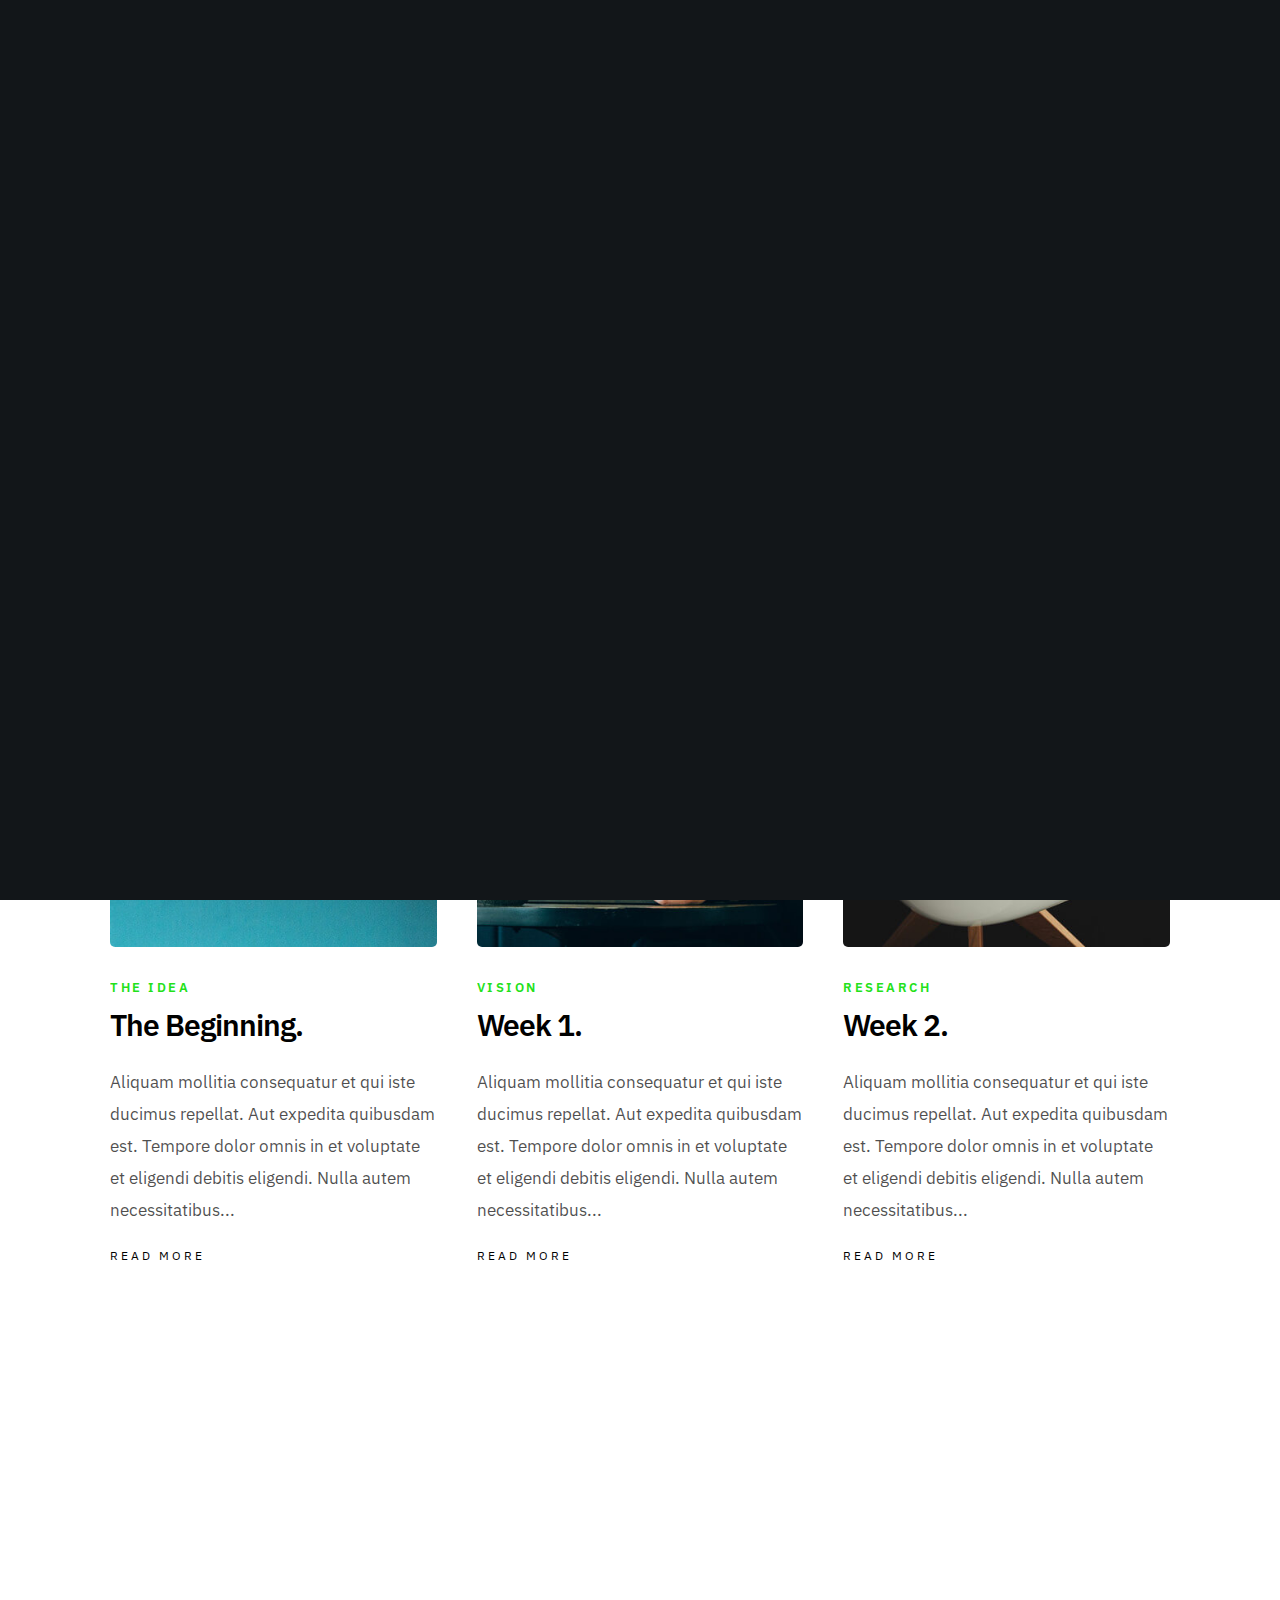
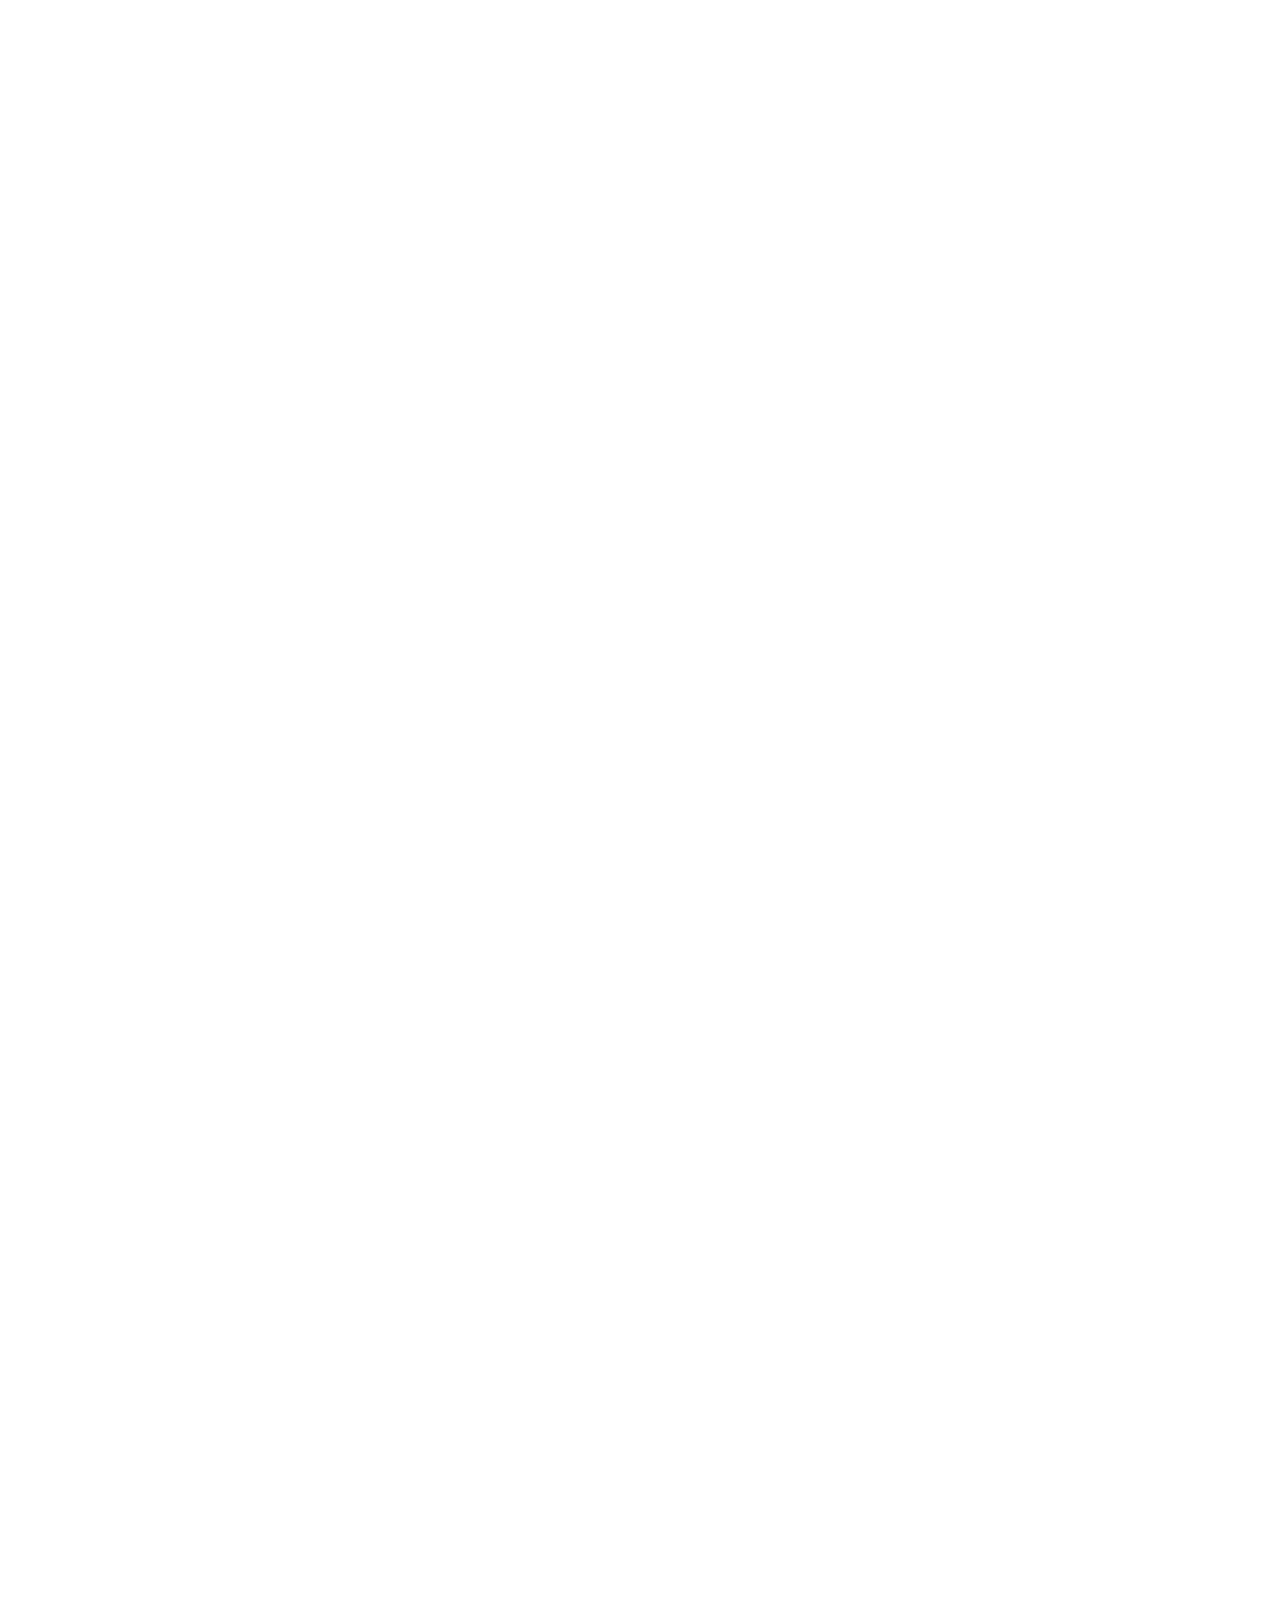
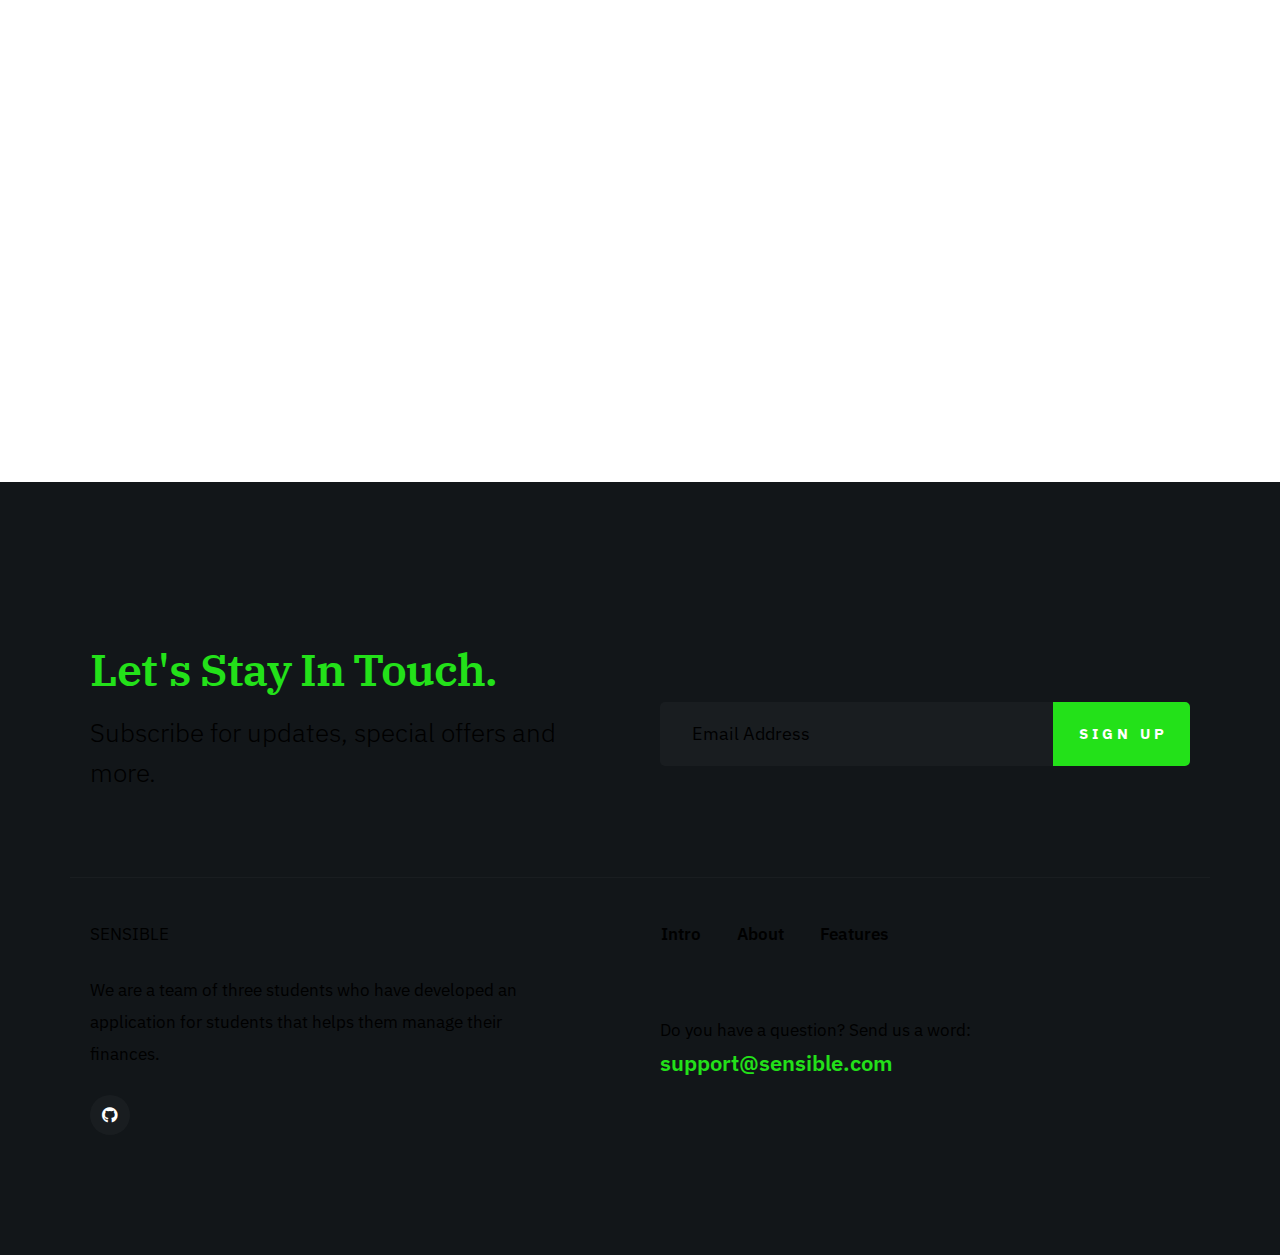
==== public/blog.html @ 11330992 "Added BLOG - Single Page Blog" ====
<!DOCTYPE html>
<html class="no-js" lang="en">
<head>

    <!--- basic page needs
    ================================================== -->
    <meta charset="utf-8">
    <title>Blog - Sensible</title>
    <meta name="description" content="">
    <meta name="author" content="">

    <!-- mobile specific metas
    ================================================== -->
    <meta name="viewport" content="width=device-width, initial-scale=1">

    <!-- CSS
    ================================================== -->
    <link rel="stylesheet" href="css/base.css">
    <link rel="stylesheet" href="css/vendor.css">
    <link rel="stylesheet" href="css/main.css">

    <!-- script
    ================================================== -->
    <script src="js/modernizr.js"></script>
    <script src="js/pace.min.js"></script>

    <!-- favicons
    ================================================== -->
    <link rel="shortcut icon" href="favicon.ico" type="image/x-icon">
    <link rel="icon" href="favicon.ico" type="image/x-icon">

</head>

<body id="top">

    <div id="preloader">
        <div id="loader"></div>
    </div>


    <!-- header 
    ================================================== -->
    <header class="s-header s-header--blog">

        <div class="header-logo">
            <a class="site-logo" href="index.html">
               SENSIBLE
            </a>
        </div>

        <nav class="row header-nav-wrap wide">
            <ul class="header-main-nav">
                <li><a href="index.html" title="intro">Home</a></li>
                <li class="current"><a href="blog.html" title="blog">Blog</a></li>	
            </ul>

            <ul class="header-social">
                <li><a href="https://github.com/s00179711/Sensible-2/tree/master"><i class="fab fa-github"
                            aria-hidden="true"></i></a></li>
                <!-- <li><a href="#0"><i class="fab fa-twitter" aria-hidden="true"></i></a></li>
                <li><a href="#0"><i class="fab fa-instagram" aria-hidden="true"></i></a></li> -->
            </ul>
        </nav>

        <a class="header-menu-toggle" href="#"><span>Menu</span></a>
    
    </header> <!-- end header -->


    <!-- page header
    ================================================== -->
    <section class="page-header">

        <div class="row page-header__content narrower text-center">
            <div class="col-full">

                <h3 class="subhead">Our Blog.</h3>
                <h1 class="display-1">
                    Thoughts, Ideas, Insights and Other Stuff.
                </h1>
            </div>
        </div>

    </section> <!-- end page-header -->


    <!-- blog content wrap
    ================================================== -->
    <section class="blog-content-wrap">

        <div class="row entries-wrap add-top-padding">
            <div class="entries">

                <article class="col-block">
                    
                    <div class="item-entry" data-aos="fade-up">
                        <div class="item-entry__thumb">
                            <a href="single.html" class="item-entry__thumb-link">
                                <img src="images/thumbs/post/lamp-400.jpg" 
                                     srcset="images/thumbs/post/lamp-400.jpg 1x, images/thumbs/post/lamp-800.jpg 2x" alt="">
                            </a>
                        </div>        
                        <div class="item-entry__text">
                            <div class="item-entry__cat">
                                <a href="#0">The idea</a> 
                            </div>
    
                            <h1 class="item-entry__title"><a href="single.html">The Beginning.</a></h1>
                                
                            <div class="item-entry__content">
                                <p>
                                Aliquam mollitia consequatur et qui iste ducimus repellat. Aut expedita quibusdam est. Tempore dolor omnis in et 
                                voluptate et eligendi debitis eligendi. Nulla autem necessitatibus...
                                </p>
                                <a class="more-link" href="single.html">Read More</a>
                            </div>
                        </div>
                    </div> <!-- item-entry -->

                </article> <!-- end article -->

                <article class="col-block">
                    
                    <div class="item-entry" data-aos="fade-up">
                        <div class="item-entry__thumb">
                            <a href="single.html" class="item-entry__thumb-link">
                                <img src="images/thumbs/post/blue-400.jpg" 
                                     srcset="images/thumbs/post/blue-400.jpg 1x, images/thumbs/post/blue-800.jpg 2x" alt="">
                            </a>
                        </div>
        
                        <div class="item-entry__text">
                            <div class="item-entry__cat">
                                <a href="#0">Vision</a>
                            </div>
    
                            <h1 class="item-entry__title"><a href="single.html">Week 1.</a></h1>
                                
                            <div class="item-entry__content">
                                <p>
                                Aliquam mollitia consequatur et qui iste ducimus repellat. Aut expedita quibusdam est. Tempore dolor omnis in et 
                                voluptate et eligendi debitis eligendi. Nulla autem necessitatibus...
                                </p>
                                <a class="more-link" href="single.html">Read More</a>
                            </div>
                        </div>
                    </div> <!-- item-entry -->
    
                </article> <!-- end article -->

                <article class="col-block">
                    
                    <div class="item-entry" data-aos="fade-up">
                        <div class="item-entry__thumb">
                            <a href="single.html" class="item-entry__thumb-link">
                                <img src="images/thumbs/post/desk-400.jpg" 
                                     srcset="images/thumbs/post/desk-400.jpg 1x, images/thumbs/post/desk-800.jpg 2x" alt="">
                            </a>
                        </div>
        
                        <div class="item-entry__text">
                            <div class="item-entry__cat">
                                <a href="#0">Research</a>
                            </div>
    
                            <h1 class="item-entry__title"><a href="single.html">Week 2.</a></h1>
                                
                            <div class="item-entry__content">
                                <p>
                                Aliquam mollitia consequatur et qui iste ducimus repellat. Aut expedita quibusdam est. Tempore dolor omnis in et 
                                voluptate et eligendi debitis eligendi. Nulla autem necessitatibus...
                                </p>
                                <a class="more-link" href="single.html">Read More</a>
                            </div>
                        </div>
                    </div> <!-- item-entry -->
    
                </article> <!-- end article -->

                <article class="col-block">
                
                    <div class="item-entry" data-aos="fade-up">
                        <div class="item-entry__thumb">
                            <a href="single.html" class="item-entry__thumb-link">
                                <img src="images/thumbs/post/watch-400.jpg" 
                                     srcset="images/thumbs/post/watch-400.jpg 1x, images/thumbs/post/watch-800.jpg 2x" alt="">
                            </a>
                        </div>
        
                        <div class="item-entry__text">
                            <div class="item-entry__cat">
                                <a href="#0">Management</a>
                            </div>
    
                            <h1 class="item-entry__title"><a href="single.html">Week 3.</a></h1>
                                
                            <div class="item-entry__content">
                                <p>
                                Aliquam mollitia consequatur et qui iste ducimus repellat. Aut expedita quibusdam est. Tempore dolor omnis in et 
                                voluptate et eligendi debitis eligendi. Nulla autem necessitatibus...
                                </p>
                                <a class="more-link" href="single.html">Read More</a>
                            </div>
                        </div>
                    </div> <!-- item-entry -->

                </article> <!-- end article -->

                <article class="col-block">
                
                    <div class="item-entry" data-aos="fade-up">
                        <div class="item-entry__thumb">
                            <a href="single.html" class="item-entry__thumb-link">
                                <img src="images/thumbs/post/wheel-400.jpg" 
                                     srcset="images/thumbs/post/wheel-400.jpg 1x, images/thumbs/post/wheel-800.jpg 2x" alt="">
                            </a>
                        </div>
        
                        <div class="item-entry__text">
                            <div class="item-entry__cat">
                                <a href="#0">WRITE HERE</a>
                            </div>
    
                            <h1 class="item-entry__title"><a href="single.html">Week 4.</a></h1>
                                
                            <div class="item-entry__content">
                                <p>
                                Aliquam mollitia consequatur et qui iste ducimus repellat. Aut expedita quibusdam est. Tempore dolor omnis in et 
                                voluptate et eligendi debitis eligendi. Nulla autem necessitatibus...
                                </p>
                                <a class="more-link" href="single.html">Read More</a>
                            </div>
                        </div>
                    </div> <!-- item-entry -->
    
                </article> <!-- end article -->

                <article class="col-block">
                
                    <div class="item-entry" data-aos="fade-up">
                        <div class="item-entry__thumb">
                            <a href="single.html" class="item-entry__thumb-link">
                                <img src="images/thumbs/post/jsmith-400.jpg" 
                                     srcset="images/thumbs/post/jsmith-400.jpg 1x, images/thumbs/post/jsmith-800.jpg 2x" alt="">
                            </a>
                        </div>
        
                        <div class="item-entry__text">
                            <div class="item-entry__cat">
                                <a href="#0">Announcement</a>
                            </div>
    
                            <h1 class="item-entry__title"><a href="single.html">Week 5.</a></h1>
                                
                            <div class="item-entry__content">
                                <p>
                                Aliquam mollitia consequatur et qui iste ducimus repellat. Aut expedita quibusdam est. Tempore dolor omnis in et 
                                voluptate et eligendi debitis eligendi. Nulla autem necessitatibus...
                                </p>
                                <a class="more-link" href="single.html">Read More</a>
                            </div>
                        </div>
                    </div> <!-- item-entry -->
    
                </article> <!-- end article -->

                <article class="col-block">
                
                    <div class="item-entry" data-aos="fade-up">
                        <div class="item-entry__thumb">
                            <a href="single.html" class="item-entry__thumb-link">
                                <img src="images/thumbs/post/mac-400.jpg" 
                                     srcset="images/thumbs/post/mac-400.jpg 1x, images/thumbs/post/mac-800.jpg 2x" alt="">
                            </a>
                        </div>
        
                        <div class="item-entry__text">
                            <div class="item-entry__cat">
                                <a href="#0">Workplace</a> 
                            </div>
    
                            <h1 class="item-entry__title"><a href="single.html">Week 6.</a></h1>
                                
                            <div class="item-entry__content">
                                <p>
                                Aliquam mollitia consequatur et qui iste ducimus repellat. Aut expedita quibusdam est. Tempore dolor omnis in et 
                                voluptate et eligendi debitis eligendi. Nulla autem necessitatibus...
                                </p>
                                <a class="more-link" href="single.html">Read More</a>
                            </div>
                        </div>
                    </div> <!-- item-entry -->
    
                </article> <!-- end article -->

                <article class="col-block">
                
                    <div class="item-entry" data-aos="fade-up">
                        <div class="item-entry__thumb">
                            <a href="single.html" class="item-entry__thumb-link">
                                <img src="images/thumbs/post/working-400.jpg" 
                                     srcset="images/thumbs/post/working-400.jpg 1x, images/thumbs/post/working-800.jpg 2x" alt="">
                            </a>
                        </div>
        
                        <div class="item-entry__text">
                            <div class="item-entry__cat">
                                <a href="#0">Updates</a>
                            </div>
    
                            <h1 class="item-entry__title"><a href="single.html">Week 7.</a></h1>
                                
                            <div class="item-entry__content">
                                <p>
                                Aliquam mollitia consequatur et qui iste ducimus repellat. Aut expedita quibusdam est. Tempore dolor omnis in et 
                                voluptate et eligendi debitis eligendi. Nulla autem necessitatibus...
                                </p>
                                <a class="more-link" href="single.html">Read More</a>
                            </div>
                        </div>
                    </div> <!-- item-entry -->
    
                </article> <!-- end article -->

                <article class="col-block">
                
                    <div class="item-entry" data-aos="fade-up">
                        <div class="item-entry__thumb">
                            <a href="single.html" class="item-entry__thumb-link">
                                <img src="images/thumbs/post/woodcraft-400.jpg" 
                                     srcset="images/thumbs/post/woodcraft-400.jpg 1x, images/thumbs/post/woodcraft-800.jpg 2x" alt="">
                            </a>
                        </div>
        
                        <div class="item-entry__text">
                            <div class="item-entry__cat">
                                <a href="#0">Design</a>
                            </div>
    
                            <h1 class="item-entry__title"><a href="single.html">Week 8.</a></h1>
                                
                            <div class="item-entry__content">
                                <p>
                                Aliquam mollitia consequatur et qui iste ducimus repellat. Aut expedita quibusdam est. Tempore dolor omnis in et 
                                voluptate et eligendi debitis eligendi. Nulla autem necessitatibus...
                                </p>
                                <a class="more-link" href="single.html">Read More</a>
                            </div>
                        </div>
                    </div> <!-- item-entry -->
    
                </article> <!-- end article -->

                <article class="col-block">
                
                    <div class="item-entry" data-aos="fade-up">
                        <div class="item-entry__thumb">
                            <a href="single.html" class="item-entry__thumb-link">
                                <img src="images/thumbs/post/fuji-400.jpg" 
                                     srcset="images/thumbs/post/fuji-400.jpg 1x, images/thumbs/post/fuji-800.jpg 2x" alt="">
                            </a>
                        </div>
        
                        <div class="item-entry__text">
                            <div class="item-entry__cat">
                                <a href="#0">UI/UX Design</a>
                            </div>
    
                            <h1 class="item-entry__title"><a href="single.html">Week 9.</a></h1>
                                
                            <div class="item-entry__content">
                                <p>
                                Aliquam mollitia consequatur et qui iste ducimus repellat. Aut expedita quibusdam est. Tempore dolor omnis in et 
                                voluptate et eligendi debitis eligendi. Nulla autem necessitatibus...
                                </p>
                                <a class="more-link" href="single.html">Read More</a>
                            </div>
                        </div>
                    </div> <!-- item-entry -->
    
                </article> <!-- end article -->

                <article class="col-block">
                
                    <div class="item-entry" data-aos="fade-up">
                        <div class="item-entry__thumb">
                            <a href="single.html" class="item-entry__thumb-link">
                                <img src="images/thumbs/post/workplace-400.jpg" 
                                     srcset="images/thumbs/post/workplace-400.jpg 1x, images/thumbs/post/workplace-800.jpg 2x" alt="">
                            </a>
                        </div>
        
                        <div class="item-entry__text">
                            <div class="item-entry__cat">
                                <a href="#0">Marketing</a>
                            </div>
    
                            <h1 class="item-entry__title"><a href="single.html">Week 10.</a></h1>
                                
                            <div class="item-entry__content">
                                <p>
                                Aliquam mollitia consequatur et qui iste ducimus repellat. Aut expedita quibusdam est. Tempore dolor omnis in et 
                                voluptate et eligendi debitis eligendi. Nulla autem necessitatibus...
                                </p>
                                <a class="more-link" href="single.html">Read More</a>
                            </div>
                        </div>
                    </div> <!-- item-entry -->
    
                </article> <!-- end article -->

                <article class="col-block">
                
                    <div class="item-entry" data-aos="fade-up">
                        <div class="item-entry__thumb">
                            <a href="single.html" class="item-entry__thumb-link">
                                <img src="images/thumbs/post/work-remote-400.jpg" 
                                     srcset="images/thumbs/post/work-remote-400.jpg 1x, images/thumbs/post/work-remote-800.jpg 2x" alt="">
                            </a>
                        </div>
        
                        <div class="item-entry__text">
                            <div class="item-entry__cat">
                                <a href="#0">Updates</a> 
                            </div>
    
                            <h1 class="item-entry__title"><a href="single.html">Week 11.</a></h1>
                                
                            <div class="item-entry__content">
                                <p>
                                Aliquam mollitia consequatur et qui iste ducimus repellat. Aut expedita quibusdam est. Tempore dolor omnis in et 
                                voluptate et eligendi debitis eligendi. Nulla autem necessitatibus...
                                </p>
                                <a class="more-link" href="single.html">Read More</a>
                            </div>
                        </div>
                    </div> <!-- item-entry -->
    
                </article> <!-- end article -->

            </div> <!-- end entries -->
        </div> <!-- end entries-wrap -->
<!-- 
        <div class="row pagination-wrap">
            <div class="col-full">
                <nav class="pgn" data-aos="fade-up">
                    <ul>
                        <li><a class="pgn__prev" href="#0">Prev</a></li>
                        <li><a class="pgn__num" href="#0">1</a></li>
                        <li><span class="pgn__num current">2</span></li>
                        <li><a class="pgn__num" href="#0">3</a></li>
                        <li><a class="pgn__num" href="#0">4</a></li>
                        <li><a class="pgn__num" href="#0">5</a></li>
                        <li><span class="pgn__num dots">…</span></li>
                        <li><a class="pgn__num" href="#0">8</a></li>
                        <li><a class="pgn__next" href="#0">Next</a></li>
                    </ul>
                </nav>
            </div>
        </div> -->

    </section> <!-- end blog content wrap -->


 
        <!-- footer
    ================================================== -->
    <footer class="s-footer footer">

        <div class="row footer__top">
            <div class="col-six md-full">
                <h1 class="display-2">
                    Let's Stay In Touch.
                </h1>
                <p class="lead">
                    Subscribe for updates, special offers and more.
                </p>
            </div>
            <div class="col-six md-full footer__subscribe end">
                <div class="subscribe-form">
                    <form id="mc-form" class="group" novalidate="true">

                        <input type="email" value="" name="EMAIL" class="email" id="mc-email"
                            placeholder="Email Address" required="">

                        <input type="submit" name="subscribe" value="Sign Up">

                        <label for="mc-email" class="subscribe-message"></label>

                    </form>
                </div>
            </div>
        </div>

        <div class="row footer__bottom">
            <div class="col-five tab-full">
                <div class="footer__logo">
                    <a href="index.html">
                        SENSIBLE
                    </a>
                </div>

                <p>
                    We are a team of three students who have developed an application for students that helps them
                    manage their finances.
                </p>

                <ul class="footer__social">
                    <li><a href="https://github.com/s00179711/Sensible-2/tree/master"><i class="fab fa-github"
                                aria-hidden="true"></i></a></li>
                    <!-- <li><a href="#0"><i class="fab fa-twitter" aria-hidden="true"></i></a></li>
                <li><a href="#0"><i class="fab fa-instagram" aria-hidden="true"></i></a></li> -->
                </ul>
            </div>

            <div class="col-six tab-full end">
                <ul class="footer__site-links">
                    <li><a class="smoothscroll" href="#home" title="intro">Intro</a></li>
                    <li><a class="smoothscroll" href="#about" title="about">About</a></li>
                    <li><a class="smoothscroll" href="#features" title="features">Features</a></li>

                </ul>

                <p class="footer__contact">
                    Do you have a question? Send us a word: <br>
                    <a href="mailto:#0" class="footer__mail-link">support@sensible.com</a>
                </p>

                <div class="cl-copyright">
                    <!-- <span>Link back to Colorlib can't be removed. Template is licensed under CC BY 3.0. 
Copyright &copy;<script>document.write(new Date().getFullYear());</script> All rights reserved | This template is made with <i class="fa fa-heart" aria-hidden="true"></i> by <a href="https://colorlib.com" target="_blank">Colorlib</a>
Link back to Colorlib can't be removed. Template is licensed under CC BY 3.0. 
</span> -->
                </div>
            </div>

        </div>

        <div class="go-top">
            <a class="smoothscroll" title="Back to Top" href="#top"></a>
        </div>

    </footer> <!-- end s-footer -->


    <!-- Java Script
    ================================================== -->
    <script src="js/jquery-3.2.1.min.js"></script>
    <script src="js/plugins.js"></script>
    <script src="js/main.js"></script>

</body>
---- public/css/base.css ----
/* =================================================================== 
 *
 *  Standout v1.0 Base Stylesheet
 *  09-12-2018
 *  ------------------------------------------------------------------
 *
 *  TOC:
 *  # imports
 *  # normalize
 *  # basic/base setup styles
 *    ## Media
 *    ## Typography resets 
 *    ## links
 *    ## inputs
 *  # grid
 *    ## medium size devices
 *    ## tablets
 *    ## mobile devices
 *    ## small mobile devices
 *  # block grids
 *    ## medium size devices
 *    ## tablets
 *    ## mobile devices
 *  # MISC
 *
 * =================================================================== */


/* ===================================================================
 * # imports 
 *
 * ------------------------------------------------------------------- */
@import url("https://fonts.googleapis.com/css?family=IBM+Plex+Sans:300,400,400i,500,600,700|IBM+Plex+Serif:300,300i,400,500,600,700");
@import url("font-awesome/css/fontawesome-all.css");
@import url("micons/micons.css");


/* ===================================================================
 * # normalize
 * normalize.css v5.0.0 | MIT License |
 * github.com/necolas/normalize.css
 *
 * ------------------------------------------------------------------- */
html {
  font-family: sans-serif;
  line-height: 1.15;
  -ms-text-size-adjust: 100%;
  -webkit-text-size-adjust: 100%;
}

body {
  margin: 0;
}

article,
aside,
footer,
header,
nav,
section {
  display: block;
}

h1 {
  font-size: 2em;
  margin: 0.67em 0;
}

figcaption,
figure,
main {
  display: block;
}

figure {
  margin: 1em 40px;
}

hr {
  box-sizing: content-box;
  height: 0;
  overflow: visible;
}

pre {
  font-family: monospace, monospace;
  font-size: 1em;
}

a {
  background-color: transparent;
  -webkit-text-decoration-skip: objects;
}

a:active,
a:hover {
  outline-width: 0;
}

abbr[title] {
  border-bottom: none;
  text-decoration: underline;
  text-decoration: underline dotted;
}

b,
strong {
  font-weight: inherit;
}

b,
strong {
  font-weight: bolder;
}

code,
kbd,
samp {
  font-family: monospace, monospace;
  font-size: 1em;
}

dfn {
  font-style: italic;
}

mark {
  background-color: #ff0;
  color: #000;
}

small {
  font-size: 80%;
}

sub,
sup {
  font-size: 75%;
  line-height: 0;
  position: relative;
  vertical-align: baseline;
}

sub {
  bottom: -0.25em;
}

sup {
  top: -0.5em;
}

audio,
video {
  display: inline-block;
}

audio:not([controls]) {
  display: none;
  height: 0;
}

img {
  border-style: none;
}

svg:not(:root) {
  overflow: hidden;
}

button,
input,
optgroup,
select,
textarea {
  font-family: sans-serif;
  font-size: 100%;
  line-height: 1.15;
  margin: 0;
}

button,
input {
  overflow: visible;
}

button,
select {
  text-transform: none;
}

button,
html [type="button"],
[type="reset"],
[type="submit"] {
  -webkit-appearance: button;
}

button::-moz-focus-inner,
[type="button"]::-moz-focus-inner,
[type="reset"]::-moz-focus-inner,
[type="submit"]::-moz-focus-inner {
  border-style: none;
  padding: 0;
}

button:-moz-focusring,
[type="button"]:-moz-focusring,
[type="reset"]:-moz-focusring,
[type="submit"]:-moz-focusring {
  outline: 1px dotted ButtonText;
}

fieldset {
  border: 1px solid #c0c0c0;
  margin: 0 2px;
  padding: 0.35em 0.625em 0.75em;
}

legend {
  box-sizing: border-box;
  color: inherit;
  display: table;
  max-width: 100%;
  padding: 0;
  white-space: normal;
}

progress {
  display: inline-block;
  vertical-align: baseline;
}

textarea {
  overflow: auto;
}

[type="checkbox"],
[type="radio"] {
  box-sizing: border-box;
  padding: 0;
}

[type="number"]::-webkit-inner-spin-button,
[type="number"]::-webkit-outer-spin-button {
  height: auto;
}

[type="search"] {
  -webkit-appearance: textfield;
  outline-offset: -2px;
}

[type="search"]::-webkit-search-cancel-button,
[type="search"]::-webkit-search-decoration {
  -webkit-appearance: none;
}

::-webkit-file-upload-button {
  -webkit-appearance: button;
  font: inherit;
}

details,
menu {
  display: block;
}

summary {
  display: list-item;
}

canvas {
  display: inline-block;
}

template {
  display: none;
}

[hidden] {
  display: none;
}


/* ===================================================================
 * # basic/base setup styles
 *
 * ------------------------------------------------------------------- */
html {
  font-size: 62.5%;
  box-sizing: border-box;
}

*,
*::before,
*::after {
  box-sizing: inherit;
}

body {
  font-weight: normal;
  line-height: 1;
  word-wrap: break-word;
  text-rendering: optimizeLegibility;
  -webkit-overflow-scrolling: touch;
  -webkit-text-size-adjust: none;
}

body,
input,
button {
  -moz-osx-font-smoothing: grayscale;
  -webkit-font-smoothing: antialiased;
}

/* ------------------------------------------------------------------- 
 * ## Media
 * ------------------------------------------------------------------- */
img,
video {
  max-width: 100%;
  height: auto;
}

/* ------------------------------------------------------------------- 
 * ## Typography resets 
 * ------------------------------------------------------------------- */
div, dl, dt, dd, ul, ol, li, h1, h2, h3, h4, h5, h6, pre, form, p, blockquote, th, td {
  margin: 0;
  padding: 0;
}

h1, h2, h3, h4, h5, h6 {
  -webkit-font-smoothing: auto;
  -webkit-font-smoothing: antialiased;
  -webkit-font-variant-ligatures: common-ligatures;
  -moz-font-variant-ligatures: common-ligatures;
  font-variant-ligatures: common-ligatures;
  text-rendering: optimizeLegibility;
}

em,
i {
  font-style: italic;
  line-height: inherit;
}

strong,
b {
  font-weight: bold;
  line-height: inherit;
}

small {
  font-size: 60%;
  line-height: inherit;
}

ol,
ul {
  list-style: none;
}

li {
  display: block;
}

/* ------------------------------------------------------------------- 
 * ## links
 * ------------------------------------------------------------------- */
a {
  text-decoration: none;
  line-height: inherit;
}

a img {
  border: none;
}

/* ------------------------------------------------------------------- 
 * ## inputs
 * ------------------------------------------------------------------- */
fieldset {
  margin: 0;
  padding: 0;
}

input[type="email"],
input[type="number"],
input[type="search"],
input[type="text"],
input[type="tel"],
input[type="url"],
input[type="password"],
textarea {
  -webkit-appearance: none;
  -moz-appearance: none;
  -ms-appearance: none;
  -o-appearance: none;
  appearance: none;
}


/* ===================================================================
 * # grid
 *
 * ------------------------------------------------------------------- */
.row {
  width: 89%;
  max-width: 1200px;
  margin: 0 auto;
}

.row:after {
  content: "";
  display: table;
  clear: both;
}

.row .row {
  width: auto;
  max-width: none;
  margin-left: -20px;
  margin-right: -20px;
}

/* column blocks
 * -------------------------------------- */
[class*="col-"] {
  float: left;
  padding: 0 20px;
}

[class*="col-"] + [class*="col-"].end {
  float: right;
}

.collapse > [class*="col-"],
[class*="col-"].collapse {
  padding: 0;
}

/* column width classes 
 * -------------------------------------- */
.col-one {
  width: 8.33333%;
}

.col-two,
.col-1-6 {
  width: 16.66667%;
}

.col-three,
.col-1-4 {
  width: 25%;
}

.col-four,
.col-1-3 {
  width: 33.33333%;
}

.col-five {
  width: 41.66667%;
}

.col-six,
.col-1-2 {
  width: 50%;
}

.col-seven {
  width: 58.33333%;
}

.col-eight,
.col-2-3 {
  width: 66.66667%;
}

.col-nine,
.col-3-4 {
  width: 75%;
}

.col-ten,
.col-5-6 {
  width: 83.33333%;
}

.col-eleven {
  width: 91.66667%;
}

.col-twelve,
.col-full {
  width: 100%;
}

/* ------------------------------------------------------------------- 
 * ## medium size devices
 * ------------------------------------------------------------------- */
@media only screen and (max-width:1200px) {
  .row .row {
    margin-left: -16px;
    margin-right: -16px;
  }

  [class*="col-"] {
    padding: 0 16px;
  }

  .md-one {
    width: 8.33333%;
  }

  .md-two,
  .md-1-6 {
    width: 16.66667%;
  }

  .md-three,
  .md-1-4 {
    width: 25%;
  }

  .md-four,
  .md-1-3 {
    width: 33.33333%;
  }

  .md-five {
    width: 41.66667%;
  }

  .md-six,
  .md-1-2 {
    width: 50%;
  }

  .md-seven {
    width: 58.33333%;
  }

  .md-eight,
  .md-2-3 {
    width: 66.66667%;
  }

  .md-nine,
  .md-3-4 {
    width: 75%;
  }

  .md-ten,
  .md-5-6 {
    width: 83.33333%;
  }

  .md-eleven {
    width: 91.66667%;
  }

  .md-twelve,
  .md-full {
    width: 100%;
  }

}

/* ------------------------------------------------------------------- 
 * ## tablets
 * ------------------------------------------------------------------- */
@media only screen and (max-width:800px) {
  .row {
    width: 90%;
  }

  .tab-1-4 {
    width: 25%;
  }

  .tab-1-3 {
    width: 33.33333%;
  }

  .tab-1-2 {
    width: 50%;
  }

  .tab-2-3 {
    width: 66.66667%;
  }

  .tab-3-4 {
    width: 75%;
  }

  .tab-full {
    width: 100%;
  }

  .hide-on-tablet {
    display: none;
  }

}

/* ------------------------------------------------------------------- 
 * ## mobile devices
 * ------------------------------------------------------------------- */
@media only screen and (max-width:600px) {
  .row {
    width: auto;
    padding-left: 25px;
    padding-right: 25px;
  }

  .row .row {
    margin-left: -10px;
    margin-right: -10px;
    padding-left: 0;
    padding-right: 0;
  }

  [class*="col-"] {
    padding: 0 10px;
  }

  .mob-1-4 {
    width: 25%;
  }

  .mob-1-3 {
    width: 33.33333%;
  }

  .mob-1-2 {
    width: 50%;
  }

  .mob-2-3 {
    width: 66.66667%;
  }

  .mob-3-4 {
    width: 75%;
  }

  .mob-full {
    width: 100%;
  }

  .hide-on-mobile {
    display: none;
  }

}

/* ------------------------------------------------------------------- 
 * ## small mobile devices
 * ------------------------------------------------------------------- */

/* stack columns on small mobile devices
 * ------------------------------------------------------------------- */
@media only screen and (max-width:400px) {
  .row .row {
    margin-left: 0;
    margin-right: 0;
  }

  [class*="col-"]:not(.col-block) {
    width: 100% !important;
    float: none !important;
    clear: both !important;
    margin-left: 0;
    margin-right: 0;
    padding: 0;
  }

  [class*="col-"] + [class*="col-"].end {
    float: none;
  }

  .stack .col-block {
    width: 100% !important;
    float: none !important;
    clear: both !important;
    margin-left: 0;
    margin-right: 0;
    padding: 0;
  }

}


/* ===================================================================
 * # block grids
 * ------------------------------------------------------------------- */

/* Equally-sized columns define at row level
 * ------------------------------------------------------------------- */
[class*="block-"]:after {
  content: "";
  display: table;
  clear: both;
}

.block-1-6 .col-block {
  width: 16.66667%;
}

.block-1-5 .col-block {
  width: 20%;
}

.block-1-4 .col-block {
  width: 25%;
}

.block-1-3 .col-block {
  width: 33.33333%;
}

.block-1-2 .col-block {
  width: 50%;
}

/**
 * Clearing for block grid columns. Allow columns with 
 * different heights to align properly.
 */
.block-1-6 .col-block:nth-child(6n+1),
.block-1-5 .col-block:nth-child(5n+1),
.block-1-4 .col-block:nth-child(4n+1),
.block-1-3 .col-block:nth-child(3n+1),
.block-1-2 .col-block:nth-child(2n+1) {
  clear: both;
}

/* ------------------------------------------------------------------- 
 * ## medium size devices
 * ------------------------------------------------------------------- */
@media only screen and (max-width:1200px) {
  .block-m-1-6 .col-block {
    width: 16.66667%;
  }

  .block-m-1-5 .col-block {
    width: 20%;
  }

  .block-m-1-4 .col-block {
    width: 25%;
  }

  .block-m-1-3 .col-block {
    width: 33.33333%;
  }

  .block-m-1-2 .col-block {
    width: 50%;
  }

  .block-m-full .col-block {
    width: 100%;
    clear: both;
  }

  [class*="block-m-"] .col-block:nth-child(n) {
    clear: none;
  }

  .block-m-1-6 .col-block:nth-child(6n+1),
  .block-m-1-5 .col-block:nth-child(5n+1),
  .block-m-1-4 .col-block:nth-child(4n+1),
  .block-m-1-3 .col-block:nth-child(3n+1),
  .block-m-1-2 .col-block:nth-child(2n+1) {
    clear: both;
  }

}

/* ------------------------------------------------------------------- 
 * ## tablets
 * ------------------------------------------------------------------- */
@media only screen and (max-width:800px) {
  .block-tab-1-6 .col-block {
    width: 16.66667%;
  }

  .block-tab-1-5 .col-block {
    width: 20%;
  }

  .block-tab-1-4 .col-block {
    width: 25%;
  }

  .block-tab-1-3 .col-block {
    width: 33.33333%;
  }

  .block-tab-1-2 .col-block {
    width: 50%;
  }

  .block-tab-full .col-block {
    width: 100%;
    clear: both;
  }

  [class*="block-tab-"] .col-block:nth-child(n) {
    clear: none;
  }

  .block-tab-1-6 .col-block:nth-child(6n+1),
  .block-tab-1-5 .col-block:nth-child(5n+1),
  .block-tab-1-4 .col-block:nth-child(4n+1),
  .block-tab-1-3 .col-block:nth-child(3n+1),
  .block-tab-1-2 .col-block:nth-child(2n+1) {
    clear: both;
  }

}

/* ------------------------------------------------------------------- 
 * ## mobile devices
 * ------------------------------------------------------------------- */
@media only screen and (max-width:600px) {
  .block-mob-1-6 .col-block {
    width: 16.66667%;
  }

  .block-mob-1-5 .col-block {
    width: 20%;
  }

  .block-mob-1-4 .col-block {
    width: 25%;
  }

  .block-mob-1-3 .col-block {
    width: 33.33333%;
  }

  .block-mob-1-2 .col-block {
    width: 50%;
  }

  .block-mob-full .col-block {
    width: 100%;
    clear: both;
  }

  [class*="block-mob-"] .col-block:nth-child(n) {
    clear: none;
  }

  .block-mob-1-6 .col-block:nth-child(6n+1),
  .block-mob-1-5 .col-block:nth-child(5n+1),
  .block-mob-1-4 .col-block:nth-child(4n+1),
  .block-mob-1-3 .col-block:nth-child(3n+1),
  .block-mob-1-2 .col-block:nth-child(2n+1) {
    clear: both;
  }

}


/* ===================================================================
 * # MISC
 *
 * ------------------------------------------------------------------- */
.group:after {
  content: "";
  display: table;
  clear: both;
}

/* Misc Helper Styles
 * -------------------------------------- */
.is-hidden {
  display: none;
}

.is-invisible {
  visibility: hidden;
}

.antialiased {
  -webkit-font-smoothing: antialiased;
  -moz-osx-font-smoothing: grayscale;
}

.overflow-hidden {
  overflow: hidden;
}

.remove-bottom {
  margin-bottom: 0;
}

.half-bottom {
  margin-bottom: 1.6rem !important;
}

.add-bottom {
  margin-bottom: 3.2rem !important;
}

.no-border {
  border: none;
}

.full-width {
  width: 100%;
}

.text-center {
  text-align: center;
}

.text-left {
  text-align: left;
}

.text-right {
  text-align: right;
}

.pull-left {
  float: left;
}

.pull-right {
  float: right;
}

.align-center {
  margin-left: auto;
  margin-right: auto;
  text-align: center;
}

/*# sourceMappingURL=base.css.map */
---- public/css/vendor.css ----
/* =================================================================== 
 *
 *  Standout v1.0 Vendor/Third Party CSS 
 *  09-12-2018
 *  ------------------------------------------------------------------
 *
 *  TOC:
 *  # animate on scroll
 *  # slick slider
 *  # lity - v1.6.6 - 2016-04-22
 *  # prettyprint GitHub Theme 
 *
 * =================================================================== */


/* ===================================================================
 * # animate on scroll 
 * https://michalsnik.github.io/aos/
 * ------------------------------------------------------------------- */
[data-aos][data-aos][data-aos-duration='50'],
body[data-aos-duration='50'] [data-aos] {
  transition-duration: 50ms;
}

[data-aos][data-aos][data-aos-delay='50'],
body[data-aos-delay='50'] [data-aos] {
  transition-delay: 0;
}

[data-aos][data-aos][data-aos-delay='50'].aos-animate,
body[data-aos-delay='50'] [data-aos].aos-animate {
  transition-delay: 50ms;
}

[data-aos][data-aos][data-aos-duration='100'],
body[data-aos-duration='100'] [data-aos] {
  transition-duration: .1s;
}

[data-aos][data-aos][data-aos-delay='100'],
body[data-aos-delay='100'] [data-aos] {
  transition-delay: 0;
}

[data-aos][data-aos][data-aos-delay='100'].aos-animate,
body[data-aos-delay='100'] [data-aos].aos-animate {
  transition-delay: .1s;
}

[data-aos][data-aos][data-aos-duration='150'],
body[data-aos-duration='150'] [data-aos] {
  transition-duration: .15s;
}

[data-aos][data-aos][data-aos-delay='150'],
body[data-aos-delay='150'] [data-aos] {
  transition-delay: 0;
}

[data-aos][data-aos][data-aos-delay='150'].aos-animate,
body[data-aos-delay='150'] [data-aos].aos-animate {
  transition-delay: .15s;
}

[data-aos][data-aos][data-aos-duration='200'],
body[data-aos-duration='200'] [data-aos] {
  transition-duration: .2s;
}

[data-aos][data-aos][data-aos-delay='200'],
body[data-aos-delay='200'] [data-aos] {
  transition-delay: 0;
}

[data-aos][data-aos][data-aos-delay='200'].aos-animate,
body[data-aos-delay='200'] [data-aos].aos-animate {
  transition-delay: .2s;
}

[data-aos][data-aos][data-aos-duration='250'],
body[data-aos-duration='250'] [data-aos] {
  transition-duration: .25s;
}

[data-aos][data-aos][data-aos-delay='250'],
body[data-aos-delay='250'] [data-aos] {
  transition-delay: 0;
}

[data-aos][data-aos][data-aos-delay='250'].aos-animate,
body[data-aos-delay='250'] [data-aos].aos-animate {
  transition-delay: .25s;
}

[data-aos][data-aos][data-aos-duration='300'],
body[data-aos-duration='300'] [data-aos] {
  transition-duration: .3s;
}

[data-aos][data-aos][data-aos-delay='300'],
body[data-aos-delay='300'] [data-aos] {
  transition-delay: 0;
}

[data-aos][data-aos][data-aos-delay='300'].aos-animate,
body[data-aos-delay='300'] [data-aos].aos-animate {
  transition-delay: .3s;
}

[data-aos][data-aos][data-aos-duration='350'],
body[data-aos-duration='350'] [data-aos] {
  transition-duration: .35s;
}

[data-aos][data-aos][data-aos-delay='350'],
body[data-aos-delay='350'] [data-aos] {
  transition-delay: 0;
}

[data-aos][data-aos][data-aos-delay='350'].aos-animate,
body[data-aos-delay='350'] [data-aos].aos-animate {
  transition-delay: .35s;
}

[data-aos][data-aos][data-aos-duration='400'],
body[data-aos-duration='400'] [data-aos] {
  transition-duration: .4s;
}

[data-aos][data-aos][data-aos-delay='400'],
body[data-aos-delay='400'] [data-aos] {
  transition-delay: 0;
}

[data-aos][data-aos][data-aos-delay='400'].aos-animate,
body[data-aos-delay='400'] [data-aos].aos-animate {
  transition-delay: .4s;
}

[data-aos][data-aos][data-aos-duration='450'],
body[data-aos-duration='450'] [data-aos] {
  transition-duration: .45s;
}

[data-aos][data-aos][data-aos-delay='450'],
body[data-aos-delay='450'] [data-aos] {
  transition-delay: 0;
}

[data-aos][data-aos][data-aos-delay='450'].aos-animate,
body[data-aos-delay='450'] [data-aos].aos-animate {
  transition-delay: .45s;
}

[data-aos][data-aos][data-aos-duration='500'],
body[data-aos-duration='500'] [data-aos] {
  transition-duration: .5s;
}

[data-aos][data-aos][data-aos-delay='500'],
body[data-aos-delay='500'] [data-aos] {
  transition-delay: 0;
}

[data-aos][data-aos][data-aos-delay='500'].aos-animate,
body[data-aos-delay='500'] [data-aos].aos-animate {
  transition-delay: .5s;
}

[data-aos][data-aos][data-aos-duration='550'],
body[data-aos-duration='550'] [data-aos] {
  transition-duration: .55s;
}

[data-aos][data-aos][data-aos-delay='550'],
body[data-aos-delay='550'] [data-aos] {
  transition-delay: 0;
}

[data-aos][data-aos][data-aos-delay='550'].aos-animate,
body[data-aos-delay='550'] [data-aos].aos-animate {
  transition-delay: .55s;
}

[data-aos][data-aos][data-aos-duration='600'],
body[data-aos-duration='600'] [data-aos] {
  transition-duration: .6s;
}

[data-aos][data-aos][data-aos-delay='600'],
body[data-aos-delay='600'] [data-aos] {
  transition-delay: 0;
}

[data-aos][data-aos][data-aos-delay='600'].aos-animate,
body[data-aos-delay='600'] [data-aos].aos-animate {
  transition-delay: .6s;
}

[data-aos][data-aos][data-aos-duration='650'],
body[data-aos-duration='650'] [data-aos] {
  transition-duration: .65s;
}

[data-aos][data-aos][data-aos-delay='650'],
body[data-aos-delay='650'] [data-aos] {
  transition-delay: 0;
}

[data-aos][data-aos][data-aos-delay='650'].aos-animate,
body[data-aos-delay='650'] [data-aos].aos-animate {
  transition-delay: .65s;
}

[data-aos][data-aos][data-aos-duration='700'],
body[data-aos-duration='700'] [data-aos] {
  transition-duration: .7s;
}

[data-aos][data-aos][data-aos-delay='700'],
body[data-aos-delay='700'] [data-aos] {
  transition-delay: 0;
}

[data-aos][data-aos][data-aos-delay='700'].aos-animate,
body[data-aos-delay='700'] [data-aos].aos-animate {
  transition-delay: .7s;
}

[data-aos][data-aos][data-aos-duration='750'],
body[data-aos-duration='750'] [data-aos] {
  transition-duration: .75s;
}

[data-aos][data-aos][data-aos-delay='750'],
body[data-aos-delay='750'] [data-aos] {
  transition-delay: 0;
}

[data-aos][data-aos][data-aos-delay='750'].aos-animate,
body[data-aos-delay='750'] [data-aos].aos-animate {
  transition-delay: .75s;
}

[data-aos][data-aos][data-aos-duration='800'],
body[data-aos-duration='800'] [data-aos] {
  transition-duration: .8s;
}

[data-aos][data-aos][data-aos-delay='800'],
body[data-aos-delay='800'] [data-aos] {
  transition-delay: 0;
}

[data-aos][data-aos][data-aos-delay='800'].aos-animate,
body[data-aos-delay='800'] [data-aos].aos-animate {
  transition-delay: .8s;
}

[data-aos][data-aos][data-aos-duration='850'],
body[data-aos-duration='850'] [data-aos] {
  transition-duration: .85s;
}

[data-aos][data-aos][data-aos-delay='850'],
body[data-aos-delay='850'] [data-aos] {
  transition-delay: 0;
}

[data-aos][data-aos][data-aos-delay='850'].aos-animate,
body[data-aos-delay='850'] [data-aos].aos-animate {
  transition-delay: .85s;
}

[data-aos][data-aos][data-aos-duration='900'],
body[data-aos-duration='900'] [data-aos] {
  transition-duration: .9s;
}

[data-aos][data-aos][data-aos-delay='900'],
body[data-aos-delay='900'] [data-aos] {
  transition-delay: 0;
}

[data-aos][data-aos][data-aos-delay='900'].aos-animate,
body[data-aos-delay='900'] [data-aos].aos-animate {
  transition-delay: .9s;
}

[data-aos][data-aos][data-aos-duration='950'],
body[data-aos-duration='950'] [data-aos] {
  transition-duration: .95s;
}

[data-aos][data-aos][data-aos-delay='950'],
body[data-aos-delay='950'] [data-aos] {
  transition-delay: 0;
}

[data-aos][data-aos][data-aos-delay='950'].aos-animate,
body[data-aos-delay='950'] [data-aos].aos-animate {
  transition-delay: .95s;
}

[data-aos][data-aos][data-aos-duration='1000'],
body[data-aos-duration='1000'] [data-aos] {
  transition-duration: 1s;
}

[data-aos][data-aos][data-aos-delay='1000'],
body[data-aos-delay='1000'] [data-aos] {
  transition-delay: 0;
}

[data-aos][data-aos][data-aos-delay='1000'].aos-animate,
body[data-aos-delay='1000'] [data-aos].aos-animate {
  transition-delay: 1s;
}

[data-aos][data-aos][data-aos-duration='1050'],
body[data-aos-duration='1050'] [data-aos] {
  transition-duration: 1.05s;
}

[data-aos][data-aos][data-aos-delay='1050'],
body[data-aos-delay='1050'] [data-aos] {
  transition-delay: 0;
}

[data-aos][data-aos][data-aos-delay='1050'].aos-animate,
body[data-aos-delay='1050'] [data-aos].aos-animate {
  transition-delay: 1.05s;
}

[data-aos][data-aos][data-aos-duration='1100'],
body[data-aos-duration='1100'] [data-aos] {
  transition-duration: 1.1s;
}

[data-aos][data-aos][data-aos-delay='1100'],
body[data-aos-delay='1100'] [data-aos] {
  transition-delay: 0;
}

[data-aos][data-aos][data-aos-delay='1100'].aos-animate,
body[data-aos-delay='1100'] [data-aos].aos-animate {
  transition-delay: 1.1s;
}

[data-aos][data-aos][data-aos-duration='1150'],
body[data-aos-duration='1150'] [data-aos] {
  transition-duration: 1.15s;
}

[data-aos][data-aos][data-aos-delay='1150'],
body[data-aos-delay='1150'] [data-aos] {
  transition-delay: 0;
}

[data-aos][data-aos][data-aos-delay='1150'].aos-animate,
body[data-aos-delay='1150'] [data-aos].aos-animate {
  transition-delay: 1.15s;
}

[data-aos][data-aos][data-aos-duration='1200'],
body[data-aos-duration='1200'] [data-aos] {
  transition-duration: 1.2s;
}

[data-aos][data-aos][data-aos-delay='1200'],
body[data-aos-delay='1200'] [data-aos] {
  transition-delay: 0;
}

[data-aos][data-aos][data-aos-delay='1200'].aos-animate,
body[data-aos-delay='1200'] [data-aos].aos-animate {
  transition-delay: 1.2s;
}

[data-aos][data-aos][data-aos-duration='1250'],
body[data-aos-duration='1250'] [data-aos] {
  transition-duration: 1.25s;
}

[data-aos][data-aos][data-aos-delay='1250'],
body[data-aos-delay='1250'] [data-aos] {
  transition-delay: 0;
}

[data-aos][data-aos][data-aos-delay='1250'].aos-animate,
body[data-aos-delay='1250'] [data-aos].aos-animate {
  transition-delay: 1.25s;
}

[data-aos][data-aos][data-aos-duration='1300'],
body[data-aos-duration='1300'] [data-aos] {
  transition-duration: 1.3s;
}

[data-aos][data-aos][data-aos-delay='1300'],
body[data-aos-delay='1300'] [data-aos] {
  transition-delay: 0;
}

[data-aos][data-aos][data-aos-delay='1300'].aos-animate,
body[data-aos-delay='1300'] [data-aos].aos-animate {
  transition-delay: 1.3s;
}

[data-aos][data-aos][data-aos-duration='1350'],
body[data-aos-duration='1350'] [data-aos] {
  transition-duration: 1.35s;
}

[data-aos][data-aos][data-aos-delay='1350'],
body[data-aos-delay='1350'] [data-aos] {
  transition-delay: 0;
}

[data-aos][data-aos][data-aos-delay='1350'].aos-animate,
body[data-aos-delay='1350'] [data-aos].aos-animate {
  transition-delay: 1.35s;
}

[data-aos][data-aos][data-aos-duration='1400'],
body[data-aos-duration='1400'] [data-aos] {
  transition-duration: 1.4s;
}

[data-aos][data-aos][data-aos-delay='1400'],
body[data-aos-delay='1400'] [data-aos] {
  transition-delay: 0;
}

[data-aos][data-aos][data-aos-delay='1400'].aos-animate,
body[data-aos-delay='1400'] [data-aos].aos-animate {
  transition-delay: 1.4s;
}

[data-aos][data-aos][data-aos-duration='1450'],
body[data-aos-duration='1450'] [data-aos] {
  transition-duration: 1.45s;
}

[data-aos][data-aos][data-aos-delay='1450'],
body[data-aos-delay='1450'] [data-aos] {
  transition-delay: 0;
}

[data-aos][data-aos][data-aos-delay='1450'].aos-animate,
body[data-aos-delay='1450'] [data-aos].aos-animate {
  transition-delay: 1.45s;
}

[data-aos][data-aos][data-aos-duration='1500'],
body[data-aos-duration='1500'] [data-aos] {
  transition-duration: 1.5s;
}

[data-aos][data-aos][data-aos-delay='1500'],
body[data-aos-delay='1500'] [data-aos] {
  transition-delay: 0;
}

[data-aos][data-aos][data-aos-delay='1500'].aos-animate,
body[data-aos-delay='1500'] [data-aos].aos-animate {
  transition-delay: 1.5s;
}

[data-aos][data-aos][data-aos-duration='1550'],
body[data-aos-duration='1550'] [data-aos] {
  transition-duration: 1.55s;
}

[data-aos][data-aos][data-aos-delay='1550'],
body[data-aos-delay='1550'] [data-aos] {
  transition-delay: 0;
}

[data-aos][data-aos][data-aos-delay='1550'].aos-animate,
body[data-aos-delay='1550'] [data-aos].aos-animate {
  transition-delay: 1.55s;
}

[data-aos][data-aos][data-aos-duration='1600'],
body[data-aos-duration='1600'] [data-aos] {
  transition-duration: 1.6s;
}

[data-aos][data-aos][data-aos-delay='1600'],
body[data-aos-delay='1600'] [data-aos] {
  transition-delay: 0;
}

[data-aos][data-aos][data-aos-delay='1600'].aos-animate,
body[data-aos-delay='1600'] [data-aos].aos-animate {
  transition-delay: 1.6s;
}

[data-aos][data-aos][data-aos-duration='1650'],
body[data-aos-duration='1650'] [data-aos] {
  transition-duration: 1.65s;
}

[data-aos][data-aos][data-aos-delay='1650'],
body[data-aos-delay='1650'] [data-aos] {
  transition-delay: 0;
}

[data-aos][data-aos][data-aos-delay='1650'].aos-animate,
body[data-aos-delay='1650'] [data-aos].aos-animate {
  transition-delay: 1.65s;
}

[data-aos][data-aos][data-aos-duration='1700'],
body[data-aos-duration='1700'] [data-aos] {
  transition-duration: 1.7s;
}

[data-aos][data-aos][data-aos-delay='1700'],
body[data-aos-delay='1700'] [data-aos] {
  transition-delay: 0;
}

[data-aos][data-aos][data-aos-delay='1700'].aos-animate,
body[data-aos-delay='1700'] [data-aos].aos-animate {
  transition-delay: 1.7s;
}

[data-aos][data-aos][data-aos-duration='1750'],
body[data-aos-duration='1750'] [data-aos] {
  transition-duration: 1.75s;
}

[data-aos][data-aos][data-aos-delay='1750'],
body[data-aos-delay='1750'] [data-aos] {
  transition-delay: 0;
}

[data-aos][data-aos][data-aos-delay='1750'].aos-animate,
body[data-aos-delay='1750'] [data-aos].aos-animate {
  transition-delay: 1.75s;
}

[data-aos][data-aos][data-aos-duration='1800'],
body[data-aos-duration='1800'] [data-aos] {
  transition-duration: 1.8s;
}

[data-aos][data-aos][data-aos-delay='1800'],
body[data-aos-delay='1800'] [data-aos] {
  transition-delay: 0;
}

[data-aos][data-aos][data-aos-delay='1800'].aos-animate,
body[data-aos-delay='1800'] [data-aos].aos-animate {
  transition-delay: 1.8s;
}

[data-aos][data-aos][data-aos-duration='1850'],
body[data-aos-duration='1850'] [data-aos] {
  transition-duration: 1.85s;
}

[data-aos][data-aos][data-aos-delay='1850'],
body[data-aos-delay='1850'] [data-aos] {
  transition-delay: 0;
}

[data-aos][data-aos][data-aos-delay='1850'].aos-animate,
body[data-aos-delay='1850'] [data-aos].aos-animate {
  transition-delay: 1.85s;
}

[data-aos][data-aos][data-aos-duration='1900'],
body[data-aos-duration='1900'] [data-aos] {
  transition-duration: 1.9s;
}

[data-aos][data-aos][data-aos-delay='1900'],
body[data-aos-delay='1900'] [data-aos] {
  transition-delay: 0;
}

[data-aos][data-aos][data-aos-delay='1900'].aos-animate,
body[data-aos-delay='1900'] [data-aos].aos-animate {
  transition-delay: 1.9s;
}

[data-aos][data-aos][data-aos-duration='1950'],
body[data-aos-duration='1950'] [data-aos] {
  transition-duration: 1.95s;
}

[data-aos][data-aos][data-aos-delay='1950'],
body[data-aos-delay='1950'] [data-aos] {
  transition-delay: 0;
}

[data-aos][data-aos][data-aos-delay='1950'].aos-animate,
body[data-aos-delay='1950'] [data-aos].aos-animate {
  transition-delay: 1.95s;
}

[data-aos][data-aos][data-aos-duration='2000'],
body[data-aos-duration='2000'] [data-aos] {
  transition-duration: 2s;
}

[data-aos][data-aos][data-aos-delay='2000'],
body[data-aos-delay='2000'] [data-aos] {
  transition-delay: 0;
}

[data-aos][data-aos][data-aos-delay='2000'].aos-animate,
body[data-aos-delay='2000'] [data-aos].aos-animate {
  transition-delay: 2s;
}

[data-aos][data-aos][data-aos-duration='2050'],
body[data-aos-duration='2050'] [data-aos] {
  transition-duration: 2.05s;
}

[data-aos][data-aos][data-aos-delay='2050'],
body[data-aos-delay='2050'] [data-aos] {
  transition-delay: 0;
}

[data-aos][data-aos][data-aos-delay='2050'].aos-animate,
body[data-aos-delay='2050'] [data-aos].aos-animate {
  transition-delay: 2.05s;
}

[data-aos][data-aos][data-aos-duration='2100'],
body[data-aos-duration='2100'] [data-aos] {
  transition-duration: 2.1s;
}

[data-aos][data-aos][data-aos-delay='2100'],
body[data-aos-delay='2100'] [data-aos] {
  transition-delay: 0;
}

[data-aos][data-aos][data-aos-delay='2100'].aos-animate,
body[data-aos-delay='2100'] [data-aos].aos-animate {
  transition-delay: 2.1s;
}

[data-aos][data-aos][data-aos-duration='2150'],
body[data-aos-duration='2150'] [data-aos] {
  transition-duration: 2.15s;
}

[data-aos][data-aos][data-aos-delay='2150'],
body[data-aos-delay='2150'] [data-aos] {
  transition-delay: 0;
}

[data-aos][data-aos][data-aos-delay='2150'].aos-animate,
body[data-aos-delay='2150'] [data-aos].aos-animate {
  transition-delay: 2.15s;
}

[data-aos][data-aos][data-aos-duration='2200'],
body[data-aos-duration='2200'] [data-aos] {
  transition-duration: 2.2s;
}

[data-aos][data-aos][data-aos-delay='2200'],
body[data-aos-delay='2200'] [data-aos] {
  transition-delay: 0;
}

[data-aos][data-aos][data-aos-delay='2200'].aos-animate,
body[data-aos-delay='2200'] [data-aos].aos-animate {
  transition-delay: 2.2s;
}

[data-aos][data-aos][data-aos-duration='2250'],
body[data-aos-duration='2250'] [data-aos] {
  transition-duration: 2.25s;
}

[data-aos][data-aos][data-aos-delay='2250'],
body[data-aos-delay='2250'] [data-aos] {
  transition-delay: 0;
}

[data-aos][data-aos][data-aos-delay='2250'].aos-animate,
body[data-aos-delay='2250'] [data-aos].aos-animate {
  transition-delay: 2.25s;
}

[data-aos][data-aos][data-aos-duration='2300'],
body[data-aos-duration='2300'] [data-aos] {
  transition-duration: 2.3s;
}

[data-aos][data-aos][data-aos-delay='2300'],
body[data-aos-delay='2300'] [data-aos] {
  transition-delay: 0;
}

[data-aos][data-aos][data-aos-delay='2300'].aos-animate,
body[data-aos-delay='2300'] [data-aos].aos-animate {
  transition-delay: 2.3s;
}

[data-aos][data-aos][data-aos-duration='2350'],
body[data-aos-duration='2350'] [data-aos] {
  transition-duration: 2.35s;
}

[data-aos][data-aos][data-aos-delay='2350'],
body[data-aos-delay='2350'] [data-aos] {
  transition-delay: 0;
}

[data-aos][data-aos][data-aos-delay='2350'].aos-animate,
body[data-aos-delay='2350'] [data-aos].aos-animate {
  transition-delay: 2.35s;
}

[data-aos][data-aos][data-aos-duration='2400'],
body[data-aos-duration='2400'] [data-aos] {
  transition-duration: 2.4s;
}

[data-aos][data-aos][data-aos-delay='2400'],
body[data-aos-delay='2400'] [data-aos] {
  transition-delay: 0;
}

[data-aos][data-aos][data-aos-delay='2400'].aos-animate,
body[data-aos-delay='2400'] [data-aos].aos-animate {
  transition-delay: 2.4s;
}

[data-aos][data-aos][data-aos-duration='2450'],
body[data-aos-duration='2450'] [data-aos] {
  transition-duration: 2.45s;
}

[data-aos][data-aos][data-aos-delay='2450'],
body[data-aos-delay='2450'] [data-aos] {
  transition-delay: 0;
}

[data-aos][data-aos][data-aos-delay='2450'].aos-animate,
body[data-aos-delay='2450'] [data-aos].aos-animate {
  transition-delay: 2.45s;
}

[data-aos][data-aos][data-aos-duration='2500'],
body[data-aos-duration='2500'] [data-aos] {
  transition-duration: 2.5s;
}

[data-aos][data-aos][data-aos-delay='2500'],
body[data-aos-delay='2500'] [data-aos] {
  transition-delay: 0;
}

[data-aos][data-aos][data-aos-delay='2500'].aos-animate,
body[data-aos-delay='2500'] [data-aos].aos-animate {
  transition-delay: 2.5s;
}

[data-aos][data-aos][data-aos-duration='2550'],
body[data-aos-duration='2550'] [data-aos] {
  transition-duration: 2.55s;
}

[data-aos][data-aos][data-aos-delay='2550'],
body[data-aos-delay='2550'] [data-aos] {
  transition-delay: 0;
}

[data-aos][data-aos][data-aos-delay='2550'].aos-animate,
body[data-aos-delay='2550'] [data-aos].aos-animate {
  transition-delay: 2.55s;
}

[data-aos][data-aos][data-aos-duration='2600'],
body[data-aos-duration='2600'] [data-aos] {
  transition-duration: 2.6s;
}

[data-aos][data-aos][data-aos-delay='2600'],
body[data-aos-delay='2600'] [data-aos] {
  transition-delay: 0;
}

[data-aos][data-aos][data-aos-delay='2600'].aos-animate,
body[data-aos-delay='2600'] [data-aos].aos-animate {
  transition-delay: 2.6s;
}

[data-aos][data-aos][data-aos-duration='2650'],
body[data-aos-duration='2650'] [data-aos] {
  transition-duration: 2.65s;
}

[data-aos][data-aos][data-aos-delay='2650'],
body[data-aos-delay='2650'] [data-aos] {
  transition-delay: 0;
}

[data-aos][data-aos][data-aos-delay='2650'].aos-animate,
body[data-aos-delay='2650'] [data-aos].aos-animate {
  transition-delay: 2.65s;
}

[data-aos][data-aos][data-aos-duration='2700'],
body[data-aos-duration='2700'] [data-aos] {
  transition-duration: 2.7s;
}

[data-aos][data-aos][data-aos-delay='2700'],
body[data-aos-delay='2700'] [data-aos] {
  transition-delay: 0;
}

[data-aos][data-aos][data-aos-delay='2700'].aos-animate,
body[data-aos-delay='2700'] [data-aos].aos-animate {
  transition-delay: 2.7s;
}

[data-aos][data-aos][data-aos-duration='2750'],
body[data-aos-duration='2750'] [data-aos] {
  transition-duration: 2.75s;
}

[data-aos][data-aos][data-aos-delay='2750'],
body[data-aos-delay='2750'] [data-aos] {
  transition-delay: 0;
}

[data-aos][data-aos][data-aos-delay='2750'].aos-animate,
body[data-aos-delay='2750'] [data-aos].aos-animate {
  transition-delay: 2.75s;
}

[data-aos][data-aos][data-aos-duration='2800'],
body[data-aos-duration='2800'] [data-aos] {
  transition-duration: 2.8s;
}

[data-aos][data-aos][data-aos-delay='2800'],
body[data-aos-delay='2800'] [data-aos] {
  transition-delay: 0;
}

[data-aos][data-aos][data-aos-delay='2800'].aos-animate,
body[data-aos-delay='2800'] [data-aos].aos-animate {
  transition-delay: 2.8s;
}

[data-aos][data-aos][data-aos-duration='2850'],
body[data-aos-duration='2850'] [data-aos] {
  transition-duration: 2.85s;
}

[data-aos][data-aos][data-aos-delay='2850'],
body[data-aos-delay='2850'] [data-aos] {
  transition-delay: 0;
}

[data-aos][data-aos][data-aos-delay='2850'].aos-animate,
body[data-aos-delay='2850'] [data-aos].aos-animate {
  transition-delay: 2.85s;
}

[data-aos][data-aos][data-aos-duration='2900'],
body[data-aos-duration='2900'] [data-aos] {
  transition-duration: 2.9s;
}

[data-aos][data-aos][data-aos-delay='2900'],
body[data-aos-delay='2900'] [data-aos] {
  transition-delay: 0;
}

[data-aos][data-aos][data-aos-delay='2900'].aos-animate,
body[data-aos-delay='2900'] [data-aos].aos-animate {
  transition-delay: 2.9s;
}

[data-aos][data-aos][data-aos-duration='2950'],
body[data-aos-duration='2950'] [data-aos] {
  transition-duration: 2.95s;
}

[data-aos][data-aos][data-aos-delay='2950'],
body[data-aos-delay='2950'] [data-aos] {
  transition-delay: 0;
}

[data-aos][data-aos][data-aos-delay='2950'].aos-animate,
body[data-aos-delay='2950'] [data-aos].aos-animate {
  transition-delay: 2.95s;
}

[data-aos][data-aos][data-aos-duration='3000'],
body[data-aos-duration='3000'] [data-aos] {
  transition-duration: 3s;
}

[data-aos][data-aos][data-aos-delay='3000'],
body[data-aos-delay='3000'] [data-aos] {
  transition-delay: 0;
}

[data-aos][data-aos][data-aos-delay='3000'].aos-animate,
body[data-aos-delay='3000'] [data-aos].aos-animate {
  transition-delay: 3s;
}

[data-aos][data-aos][data-aos-easing=linear],
body[data-aos-easing=linear] [data-aos] {
  transition-timing-function: cubic-bezier(0.25, 0.25, 0.75, 0.75);
}

[data-aos][data-aos][data-aos-easing=ease],
body[data-aos-easing=ease] [data-aos] {
  transition-timing-function: ease;
}

[data-aos][data-aos][data-aos-easing=ease-in],
body[data-aos-easing=ease-in] [data-aos] {
  transition-timing-function: ease-in;
}

[data-aos][data-aos][data-aos-easing=ease-out],
body[data-aos-easing=ease-out] [data-aos] {
  transition-timing-function: ease-out;
}

[data-aos][data-aos][data-aos-easing=ease-in-out],
body[data-aos-easing=ease-in-out] [data-aos] {
  transition-timing-function: ease-in-out;
}

[data-aos][data-aos][data-aos-easing=ease-in-back],
body[data-aos-easing=ease-in-back] [data-aos] {
  transition-timing-function: cubic-bezier(0.6, -0.28, 0.735, 0.045);
}

[data-aos][data-aos][data-aos-easing=ease-out-back],
body[data-aos-easing=ease-out-back] [data-aos] {
  transition-timing-function: cubic-bezier(0.175, 0.885, 0.32, 1.275);
}

[data-aos][data-aos][data-aos-easing=ease-in-out-back],
body[data-aos-easing=ease-in-out-back] [data-aos] {
  transition-timing-function: cubic-bezier(0.68, -0.55, 0.265, 1.55);
}

[data-aos][data-aos][data-aos-easing=ease-in-sine],
body[data-aos-easing=ease-in-sine] [data-aos] {
  transition-timing-function: cubic-bezier(0.47, 0, 0.745, 0.715);
}

[data-aos][data-aos][data-aos-easing=ease-out-sine],
body[data-aos-easing=ease-out-sine] [data-aos] {
  transition-timing-function: cubic-bezier(0.39, 0.575, 0.565, 1);
}

[data-aos][data-aos][data-aos-easing=ease-in-out-sine],
body[data-aos-easing=ease-in-out-sine] [data-aos] {
  transition-timing-function: cubic-bezier(0.445, 0.05, 0.55, 0.95);
}

[data-aos][data-aos][data-aos-easing=ease-in-quad],
body[data-aos-easing=ease-in-quad] [data-aos] {
  transition-timing-function: cubic-bezier(0.55, 0.085, 0.68, 0.53);
}

[data-aos][data-aos][data-aos-easing=ease-out-quad],
body[data-aos-easing=ease-out-quad] [data-aos] {
  transition-timing-function: cubic-bezier(0.25, 0.46, 0.45, 0.94);
}

[data-aos][data-aos][data-aos-easing=ease-in-out-quad],
body[data-aos-easing=ease-in-out-quad] [data-aos] {
  transition-timing-function: cubic-bezier(0.455, 0.03, 0.515, 0.955);
}

[data-aos][data-aos][data-aos-easing=ease-in-cubic],
body[data-aos-easing=ease-in-cubic] [data-aos] {
  transition-timing-function: cubic-bezier(0.55, 0.085, 0.68, 0.53);
}

[data-aos][data-aos][data-aos-easing=ease-out-cubic],
body[data-aos-easing=ease-out-cubic] [data-aos] {
  transition-timing-function: cubic-bezier(0.25, 0.46, 0.45, 0.94);
}

[data-aos][data-aos][data-aos-easing=ease-in-out-cubic],
body[data-aos-easing=ease-in-out-cubic] [data-aos] {
  transition-timing-function: cubic-bezier(0.455, 0.03, 0.515, 0.955);
}

[data-aos][data-aos][data-aos-easing=ease-in-quart],
body[data-aos-easing=ease-in-quart] [data-aos] {
  transition-timing-function: cubic-bezier(0.55, 0.085, 0.68, 0.53);
}

[data-aos][data-aos][data-aos-easing=ease-out-quart],
body[data-aos-easing=ease-out-quart] [data-aos] {
  transition-timing-function: cubic-bezier(0.25, 0.46, 0.45, 0.94);
}

[data-aos][data-aos][data-aos-easing=ease-in-out-quart],
body[data-aos-easing=ease-in-out-quart] [data-aos] {
  transition-timing-function: cubic-bezier(0.455, 0.03, 0.515, 0.955);
}

[data-aos^=fade][data-aos^=fade] {
  opacity: 0;
  transition-property: opacity, transform;
}

[data-aos^=fade][data-aos^=fade].aos-animate {
  opacity: 1;
  transform: translate(0);
}

[data-aos=fade-up] {
  transform: translateY(100px);
}

[data-aos=fade-down] {
  transform: translateY(-100px);
}

[data-aos=fade-right] {
  transform: translate(-100px);
}

[data-aos=fade-left] {
  transform: translate(100px);
}

[data-aos=fade-up-right] {
  transform: translate(-100px, 100px);
}

[data-aos=fade-up-left] {
  transform: translate(100px, 100px);
}

[data-aos=fade-down-right] {
  transform: translate(-100px, -100px);
}

[data-aos=fade-down-left] {
  transform: translate(100px, -100px);
}

[data-aos^=zoom][data-aos^=zoom] {
  opacity: 0;
  transition-property: opacity, transform;
}

[data-aos^=zoom][data-aos^=zoom].aos-animate {
  opacity: 1;
  transform: translate(0) scale(1);
}

[data-aos=zoom-in] {
  transform: scale(0.6);
}

[data-aos=zoom-in-up] {
  transform: translateY(100px) scale(0.6);
}

[data-aos=zoom-in-down] {
  transform: translateY(-100px) scale(0.6);
}

[data-aos=zoom-in-right] {
  transform: translate(-100px) scale(0.6);
}

[data-aos=zoom-in-left] {
  transform: translate(100px) scale(0.6);
}

[data-aos=zoom-out] {
  transform: scale(1.2);
}

[data-aos=zoom-out-up] {
  transform: translateY(100px) scale(1.2);
}

[data-aos=zoom-out-down] {
  transform: translateY(-100px) scale(1.2);
}

[data-aos=zoom-out-right] {
  transform: translate(-100px) scale(1.2);
}

[data-aos=zoom-out-left] {
  transform: translate(100px) scale(1.2);
}

[data-aos^=slide][data-aos^=slide] {
  transition-property: transform;
}

[data-aos^=slide][data-aos^=slide].aos-animate {
  transform: translate(0);
}

[data-aos=slide-up] {
  transform: translateY(100%);
}

[data-aos=slide-down] {
  transform: translateY(-100%);
}

[data-aos=slide-right] {
  transform: translateX(-100%);
}

[data-aos=slide-left] {
  transform: translateX(100%);
}

[data-aos^=flip][data-aos^=flip] {
  backface-visibility: hidden;
  transition-property: transform;
}

[data-aos=flip-left] {
  transform: perspective(2500px) rotateY(-100deg);
}

[data-aos=flip-left].aos-animate {
  transform: perspective(2500px) rotateY(0);
}

[data-aos=flip-right] {
  transform: perspective(2500px) rotateY(100deg);
}

[data-aos=flip-right].aos-animate {
  transform: perspective(2500px) rotateY(0);
}

[data-aos=flip-up] {
  transform: perspective(2500px) rotateX(-100deg);
}

[data-aos=flip-up].aos-animate {
  transform: perspective(2500px) rotateX(0);
}

[data-aos=flip-down] {
  transform: perspective(2500px) rotateX(100deg);
}

[data-aos=flip-down].aos-animate {
  transform: perspective(2500px) rotateX(0);
}

/*# sourceMappingURL=aos.css.map*/


/* ===================================================================
 * # slick slider
 * http://kenwheeler.github.io/slick/
 * ------------------------------------------------------------------- */
.slick-slider {
  position: relative;
  display: block;
  box-sizing: border-box;
  -webkit-touch-callout: none;
  -webkit-user-select: none;
  -khtml-user-select: none;
  -moz-user-select: none;
  -ms-user-select: none;
  user-select: none;
  -ms-touch-action: pan-y;
  touch-action: pan-y;
  -webkit-tap-highlight-color: transparent;
}

.slick-list {
  position: relative;
  overflow: hidden;
  display: block;
  margin: 0;
  padding: 0;
}

.slick-list:focus {
  outline: none;
}

.slick-list.dragging {
  cursor: pointer;
  cursor: hand;
}

.slick-slider .slick-track,
.slick-slider .slick-list {
  -webkit-transform: translate3d(0, 0, 0);
  -moz-transform: translate3d(0, 0, 0);
  -ms-transform: translate3d(0, 0, 0);
  -o-transform: translate3d(0, 0, 0);
  transform: translate3d(0, 0, 0);
}

.slick-track {
  position: relative;
  left: 0;
  top: 0;
  display: block;
}

.slick-track:before,
.slick-track:after {
  content: "";
  display: table;
}

.slick-track:after {
  clear: both;
}

.slick-loading .slick-track {
  visibility: hidden;
}

.slick-slide {
  float: left;
  height: 100%;
  min-height: 1px;
  display: none;
}

[dir="rtl"] .slick-slide {
  float: right;
}

.slick-slide img {
  display: block;
}

.slick-slide.slick-loading img {
  display: none;
}

.slick-slide.dragging img {
  pointer-events: none;
}

.slick-initialized .slick-slide {
  display: block;
}

.slick-loading .slick-slide {
  visibility: hidden;
}

.slick-vertical .slick-slide {
  display: block;
  height: auto;
  border: 1px solid transparent;
}

.slick-arrow.slick-hidden {
  display: none;
}


/* ===================================================================
 * # lity - v1.6.6 - 2016-04-22
 *   http://sorgalla.com/lity/
 *   Copyright (c) 2016 Jan Sorgalla; Licensed MIT 
 * ------------------------------------------------------------------- */
.lity {
  z-index: 9990;
  position: fixed;
  top: 0;
  right: 0;
  bottom: 0;
  left: 0;
  white-space: nowrap;
  background: #000000;
  background: rgba(0, 0, 0, 0.9);
  outline: none !important;
  opacity: 0;
  -webkit-transition: opacity 0.3s ease;
  -o-transition: opacity 0.3s ease;
  transition: opacity 0.3s ease;
}

.lity.lity-opened {
  opacity: 1;
}

.lity.lity-closed {
  opacity: 0;
}

.lity * {
  -webkit-box-sizing: border-box;
  -moz-box-sizing: border-box;
  box-sizing: border-box;
}

.lity-wrap {
  z-index: 9990;
  position: fixed;
  top: 0;
  right: 0;
  bottom: 0;
  left: 0;
  text-align: center;
  outline: none !important;
}

.lity-wrap:before {
  content: '';
  display: inline-block;
  height: 100%;
  vertical-align: middle;
  margin-right: -0.25em;
}

.lity-loader {
  z-index: 9991;
  color: #333;
  position: absolute;
  top: 50%;
  margin-top: -0.8em;
  width: 100%;
  text-align: center;
  font-size: 14px;
  font-family: Arial, Helvetica, sans-serif;
  opacity: 0;
  -webkit-transition: opacity 0.3s ease;
  -o-transition: opacity 0.3s ease;
  transition: opacity 0.3s ease;
}

.lity-loading .lity-loader {
  opacity: 1;
}

.lity-container {
  z-index: 9992;
  position: relative;
  text-align: left;
  vertical-align: middle;
  display: inline-block;
  white-space: normal;
  max-width: 100%;
  max-height: 100%;
  outline: none !important;
}

.lity-content {
  z-index: 9993;
  width: 100%;
  -webkit-transform: scale(1);
  -ms-transform: scale(1);
  -o-transform: scale(1);
  transform: scale(1);
  -webkit-transition: -webkit-transform 0.3s ease;
  -o-transition: -o-transform 0.3s ease;
  transition: transform 0.3s ease;
}

.lity-loading .lity-content,
.lity-closed .lity-content {
  -webkit-transform: scale(0.8);
  -ms-transform: scale(0.8);
  -o-transform: scale(0.8);
  transform: scale(0.8);
}

.lity-content:after {
  content: '';
  position: absolute;
  left: 0;
  top: 0;
  bottom: 0;
  display: block;
  right: 0;
  width: auto;
  height: auto;
  z-index: -1;
}

.lity-close {
  z-index: 9994;
  width: 42px;
  height: 42px;
  position: fixed;
  text-align: center !important;
  right: 20px;
  top: 20px;
  -webkit-appearance: none;
  cursor: pointer;
  text-decoration: none;
  text-align: center;
  padding: 0;
  margin: 0;
  color: white;
  font-style: normal;
  font-size: 30px;
  font-family: Arial, sans-serif;
  line-height: 42px;
  border: 0;
  background: transparent;
  outline: none;
  -webkit-box-shadow: none;
  box-shadow: none;
  font: 0/0 a;
  text-shadow: none;
  color: transparent;
  border-radius: 50%;
}

.lity-close::before,
.lity-close::after {
  display: block;
  content: "";
  height: 20px;
  width: 2px;
  background-color: white;
  position: absolute;
  top: 11px;
  left: 20px;
}

.lity-close::before {
  -webkit-transform: rotate(-45deg);
  -ms-transform: rotate(-45deg);
  transform: rotate(-45deg);
}

.lity-close::after {
  -webkit-transform: rotate(45deg);
  -ms-transform: rotate(45deg);
  transform: rotate(45deg);
}

.lity-close::-moz-focus-inner {
  border: 0;
  padding: 0;
}

.lity-close:hover,
.lity-close:focus,
.lity-close:active,
.lity-close:visited {
  text-decoration: none;
  text-align: center;
  padding: 0;
  color: #fff;
  font-style: normal;
  font-size: 30px;
  font-family: Arial, sans-serif;
  line-height: 36px;
  border: 0;
  background: transparent;
  outline: none;
  -webkit-box-shadow: none;
  box-shadow: none;
  font: 0/0 a;
  text-shadow: none;
  color: transparent;
}

.lity-close:hover::before,
.lity-close:hover::after,
.lity-close:focus::before,
.lity-close:focus::after,
.lity-close:active::before,
.lity-close:active::after,
.lity-close:visited::before,
.lity-close:visited::after {
  background-color: #23e119;
}

/* Image */
.lity-image img {
  max-width: 100%;
  display: block;
  line-height: 0;
  border: 0;
}

/* iFrame */
.lity-iframe .lity-container {
  width: 100%;
  max-width: 964px;
}

.lity-iframe-container {
  width: 100%;
  height: 0;
  padding-top: 56.25%;
  overflow: auto;
  pointer-events: auto;
  -webkit-transform: translateZ(0);
  transform: translateZ(0);
  -webkit-overflow-scrolling: touch;
}

.lity-iframe-container iframe {
  position: absolute;
  display: block;
  top: 0;
  left: 0;
  width: 100%;
  height: 100%;
  background: #000;
}

.lity-hide {
  display: none;
}


/* ===================================================================
 * # prettyprint GitHub Theme 
 *   
 * ------------------------------------------------------------------- */
.prettyprint {
  background: #F1F1F1;
  font-family: Menlo, 'Bitstream Vera Sans Mono', 'DejaVu Sans Mono', Monaco, Consolas, monospace;
  font-size: 12px;
  line-height: 1.5;
  border-radius: 3px;
  border: none;
}

.pln {
  color: #333333;
}

@media screen {
  .str {
    color: #dd1144;
  }

  .kwd {
    color: #333333;
  }

  .com {
    color: #999988;
  }

  .typ {
    color: #445588;
  }

  .lit {
    color: #445588;
  }

  .pun {
    color: #333333;
  }

  .opn {
    color: #333333;
  }

  .clo {
    color: #333333;
  }

  .tag {
    color: navy;
  }

  .atn {
    color: teal;
  }

  .atv {
    color: #dd1144;
  }

  .dec {
    color: #333333;
  }

  .var {
    color: teal;
  }

  .fun {
    color: #990000;
  }

}

@media print, projection {
  .str {
    color: #23e119;
  }

  .kwd {
    color: #006;
    font-weight: bold;
  }

  .com {
    color: #600;
    font-style: italic;
  }

  .typ {
    color: #404;
    font-weight: bold;
  }

  .lit {
    color: #004444;
  }

  .pun,
  .opn,
  .clo {
    color: #444400;
  }

  .tag {
    color: #006;
    font-weight: bold;
  }

  .atn {
    color: #440044;
  }

  .atv {
    color:#23e119;
  }

}

/* Specify class=linenums on a pre to get line numbering */
ol.linenums {
  margin-top: 0;
  margin-bottom: 0;
}

/* IE indents via margin-left */
li.L0,
li.L1,
li.L2,
li.L3,
li.L4,
li.L5,
li.L6,
li.L7,
li.L8,
li.L9 {

  /* */
}

/* Alternate shading for lines */
li.L1,
li.L3,
li.L5,
li.L7,
li.L9 {

  /* */
}

/*# sourceMappingURL=vendor.css.map */
---- public/css/main.css ----
@charset "UTF-8";

/* =================================================================== 
 *
 *  Standout v1.0 Main Stylesheet
 *  09-12-2018
 *  ------------------------------------------------------------------
 *
 *  TOC:
 *  # base style overrides
 *    ## links
 *  # typography & general theme styles
 *    ## Lists
 *    ## responsive video container
 *    ## floated image
 *    ## tables
 *    ## Spacing 
 *    ## pace.js styles - minimal
 *  # preloader
 *  # forms 
 *    ## Style Placeholder Text
 *    ## Change Autocomplete styles in Chrome
 *  # buttons
 *  # additional components
 *    ## alert box 
 *    ## additional typo styles 
 *    ## skillbars 
 *    ## pagination 
 *  # reusable and common theme styles
 *    ## display headings
 *    ## section header
 *    ## slick slider
 *  # header styles
 *    ## header logo
 *    ## navigation 
 *    ## menu trigger
 *  # home
 *    ## home content
 *    ## home button section
 *    ## video button
 *    ## home scroll
 *    ## home animations
 *  # about
 *    ## about-desc slider
 *  # process
 *    ## about process
 *  # features
 *    ## features list
 *  # testimonials
 *  # pricing
 *    ## pricing plan blocks
 *  # download
 *  # footer
 *    ## subscribe form
 *    ## footer__logo
 *    ## footer social
 *    ## footer site links
 *    ## footer contact
 *    ## copyright
 *    ## go to top
 *  # blog styles and blog components
 *    ## blog page header
 *    ## page header search
 *    ## page header meta
 *    ## blog content 
 *    ## blog entry list
 *    ## post tags
 *    ## blog single entry navigation
 *    ## comments 
 *
 * =================================================================== */


/* ===================================================================
 * # base style overrides
 *
 * ------------------------------------------------------------------- */
html {
  font-size: 10px;
}

.center {
  display: block;
  margin-left: auto;
  margin-right: auto;
  width: 50%;
}
@media only screen and (max-width:400px) {
  html {
    font-size: 9.411764705882353px;
  }

}

html,
body {
  height: 100%;
}

body {
  background: #121619;
  font-family: "IBM Plex Sans", sans-serif;
  font-size: 1.7rem;
  font-style: normal;
  font-weight: normal;
  line-height: 1.882;
  color: rgba(0, 0, 0, 0.7);
  margin: 0;
  padding: 0;
}

/* ------------------------------------------------------------------- 
 * ## links
 * ------------------------------------------------------------------- */
a {
  color: #23e119;
  -webkit-transition: all 0.3s ease-in-out;
  transition: all 0.3s ease-in-out;
}

a:hover,
a:focus,
a:active {
  color: #000000;
}

a:hover,
a:active {
  outline: 0;
}

/* ===================================================================
 * # typography & general theme styles
 * 
 * ------------------------------------------------------------------- */
h1, h2, h3, h4, h5, h6, .h1, .h2, .h3, .h4, .h5, .h6 {
  font-family: "IBM Plex Sans", sans-serif;
  font-weight: 600;
  color: #000000;
  text-rendering: optimizeLegibility;
}

h1, .h1, h2, .h2, h3, .h3, h4, .h4 {
  margin-top: 6rem;
  margin-bottom: 1.6rem;
}

@media only screen and (max-width:600px) {
  h1, .h1, h2, .h2, h3, .h3, h4, .h4 {
    margin-top: 5.6rem;
  }

}

h5, .h5, h6, .h6 {
  margin-top: 4.8rem;
  margin-bottom: 1.2rem;
}

@media only screen and (max-width:600px) {
  h5, .h5, h6, .h6 {
    margin-top: 4rem;
    margin-bottom: 0.8rem;
  }

}

h1, .h1 {
  font-size: 3.6rem;
  line-height: 1.222;
  letter-spacing: -.1rem;
}

@media only screen and (max-width:600px) {
  h1, .h1 {
    font-size: 3.3rem;
    letter-spacing: -.07rem;
  }

}

h2, .h2 {
  font-size: 3rem;
  line-height: 1.2;
}

h3, .h3 {
  font-size: 2.4rem;
  line-height: 1.1667;
}

h4, .h4 {
  font-size: 2.1rem;
  line-height: 1.333;
}

h5, .h5 {
  font-size: 1.8rem;
  line-height: 1.333;
}

h6, .h6 {
  font-size: 1.6rem;
  line-height: 1.25;
  text-transform: uppercase;
  letter-spacing: .16rem;
}

p img {
  margin: 0;
}

p.lead {
  font-family: "IBM Plex Sans", sans-serif;
  font-weight: 300;
  font-size: 2.6rem;
  line-height: 1.538;
  margin-bottom: 3.6rem;
  color: rgba(0, 0, 0, 0.5);
}

@media only screen and (max-width:1200px) {
  p.lead {
    font-size: 2.4rem;
  }

}

@media only screen and (max-width:1000px) {
  p.lead {
    font-size: 2.2rem;
  }

}

@media only screen and (max-width:800px) {
  p.lead {
    font-size: 2rem;
  }

}

em,
i,
strong,
b {
  font-size: inherit;
  line-height: inherit;
}

em,
i {
  font-family: "IBM Plex Sans", sans-serif;
  font-style: italic;
}

strong,
b {
  font-family: "IBM Plex Sans", sans-serif;
  font-weight: 700;
}

small {
  font-size: 1.2rem;
  line-height: inherit;
}

blockquote {
  margin: 3.2rem 0;
  padding-left: 4.8rem;
  position: relative;
}

blockquote:before {
  content: "\201C";
  font-size: 10rem;
  line-height: 0px;
  margin: 0;
  color: rgba(0, 0, 0, 0.2);
  font-family: "IBM Plex Serif", serif;
  position: absolute;
  top: 4.4rem;
  left: -6px;
}

blockquote p {
  font-family: "IBM Plex Sans", sans-serif;
  font-weight: 400;
  padding: 0;
  font-size: 2.6rem;
  line-height: 1.692;
  color: black;
}

blockquote cite {
  display: block;
  font-family: "IBM Plex Sans", sans-serif;
  font-style: normal;
  font-size: 1.5rem;
  line-height: 1.333;
}

blockquote cite:before {
  content: "\2014 \0020";
}

blockquote cite,
blockquote cite a,
blockquote cite a:visited {
  color: rgba(0, 0, 0, 0.5);
  border: none;
}

abbr {
  font-family: "IBM Plex Sans", sans-serif;
  font-weight: 700;
  font-variant: small-caps;
  text-transform: lowercase;
  letter-spacing: .05rem;
  color: rgba(0, 0, 0, 0.5);
}

var,
kbd,
samp,
code,
pre {
  font-family: Consolas, "Andale Mono", Courier, "Courier New", monospace;
}

pre {
  padding: 2.4rem 3.2rem 3.2rem;
  background: #F1F1F1;
  overflow-x: auto;
}

code {
  font-size: 1.4rem;
  margin: 0 .2rem;
  padding: .3rem .7rem;
  white-space: nowrap;
  background: #F1F1F1;
  border: 1px solid #E1E1E1;
  color: black;
  border-radius: 5px;
}

pre > code {
  display: block;
  white-space: pre;
  line-height: 2;
  padding: 0;
  margin: 0;
}

pre.prettyprint > code {
  border: none;
}

del {
  text-decoration: line-through;
}

abbr[title],
dfn[title] {
  border-bottom: 1px dotted;
  cursor: help;
  text-decoration: none;
}

mark {
  background: #ffd900;
  color: #000000;
}

hr {
  border: solid rgba(255, 255, 255, 0.05);
  border-width: 1px 0 0;
  clear: both;
  margin: 2.4rem 0 1.6rem;
  height: 0;
}

/* ------------------------------------------------------------------- 
 * ## Lists
 * ------------------------------------------------------------------- */
ol {
  list-style: decimal;
}

ul {
  list-style: disc;
}

li {
  display: list-item;
}

ol,
ul {
  margin-left: 1.6rem;
}

ul li {
  padding-left: .4rem;
}

ul ul,
ul ol,
ol ol,
ol ul {
  margin: .8rem 0 .8rem 1.6rem;
}

ul.disc li {
  display: list-item;
  list-style: none;
  padding: 0 0 0 .8rem;
  position: relative;
}

ul.disc li::before {
  content: "";
  display: inline-block;
  width: 8px;
  height: 8px;
  border-radius: 50%;
  background: #23e119;
  position: absolute;
  left: -16px;
  top: 11px;
  vertical-align: middle;
}

dt {
  margin: 0;
  color: #23e119;
}

dd {
  margin: 0 0 0 2rem;
}

/* ------------------------------------------------------------------- 
 * ## responsive video container
 * ------------------------------------------------------------------- */
.video-container {
  position: relative;
  padding-bottom: 56.25%;
  height: 0;
  overflow: hidden;
}

.video-container iframe,
.video-container object,
.video-container embed,
.video-container video {
  position: absolute;
  top: 0;
  left: 0;
  width: 100%;
  height: 100%;
}

/* ------------------------------------------------------------------- 
 * ## floated image
 * ------------------------------------------------------------------- */
img.pull-right {
  margin: 1.2rem 0 0 2.8rem;
}

img.pull-left {
  margin: 1.2rem 2.8rem 0 0;
}

/* ------------------------------------------------------------------- 
 * ## tables
 * ------------------------------------------------------------------- */
table {
  border-width: 0;
  width: 100%;
  max-width: 100%;
  font-family: "IBM Plex Sans", sans-serif;
  border-collapse: collapse;
}

th,
td {
  padding: 1.6rem 3.2rem 1.5rem;
  text-align: left;
  border-bottom: 1px solid rgba(0, 0, 0, 0.1);
}

th {
  color: #000000;
  font-family: "IBM Plex Sans", sans-serif;
  font-weight: 700;
}

th:first-child,
td:first-child {
  padding-left: 0;
}

th:last-child,
td:last-child {
  padding-right: 0;
}

.table-responsive {
  overflow-x: auto;
  -webkit-overflow-scrolling: touch;
}

/* ------------------------------------------------------------------- 
 * ## Spacing 
 * ------------------------------------------------------------------- */
fieldset,
button,
.btn {
  margin-bottom: 1.6rem;
}

input,
textarea,
select,
pre,
blockquote,
figure,
table,
p,
ul,
ol,
dl,
form,
.video-container,
.cl-custom-select {
  margin-bottom: 3.2rem;
}

/* ------------------------------------------------------------------- 
 * ## pace.js styles - minimal 
 * ------------------------------------------------------------------- */
.pace {
  -webkit-pointer-events: none;
  pointer-events: none;
  -webkit-user-select: none;
  -moz-user-select: none;
  user-select: none;
}

.pace-inactive {
  display: none;
}

.pace .pace-progress {
  background: #23e119;
  position: fixed;
  z-index: 900;
  top: 0;
  right: 100%;
  width: 100%;
  height: 4px;
}

.oldie .pace {
  display: none;
}


/* ===================================================================
 * # preloader
 *
 * ------------------------------------------------------------------- */
#preloader {
  position: fixed;
  top: 0;
  left: 0;
  right: 0;
  bottom: 0;
  background: #121619;
  z-index: 800;
  height: 100%;
  width: 100%;
}

.no-js #preloader,
.oldie #preloader {
  display: none;
}

#loader {
  position: absolute;
  left: 50%;
  top: 50%;
  width: 60px;
  height: 60px;
  margin-left: -30px;
  margin-top: -30px;
  padding: 0;
  background-color: #23e119;
  border-radius: 100%;
  -webkit-animation: sk-scaleout 1.0s infinite ease-in-out;
  animation: sk-scaleout 1.0s infinite ease-in-out;
}

@-webkit-keyframes sk-scaleout {
  0% {
    -webkit-transform: scale(0);
  }

  100% {
    -webkit-transform: scale(1);
    opacity: 0;
  }

}

@keyframes sk-scaleout {
  0% {
    -webkit-transform: scale(0);
    transform: scale(0);
  }

  100% {
    -webkit-transform: scale(1);
    transform: scale(1);
    opacity: 0;
  }

}


/* ===================================================================
 * # forms 
 *
 * ------------------------------------------------------------------- */
fieldset {
  border: none;
}

input[type="email"],
input[type="number"],
input[type="search"],
input[type="text"],
input[type="tel"],
input[type="url"],
input[type="password"],
textarea,
select {
  display: block;
  height: 6.4rem;
  padding: 1.5rem 24px 1.5rem;
  border: 0;
  outline: none;
  color: rgba(0, 0, 0, 0.7);
  font-family: "IBM Plex Sans", sans-serif;
  font-size: 1.6rem;
  line-height: 3.2rem;
  max-width: 100%;
  background-color: rgba(0, 0, 0, 0.1);
  border: 1px solid transparent;
  border-radius: 5px;
  -webkit-transition: all 0.3s ease-in-out;
  transition: all 0.3s ease-in-out;
}

.cl-custom-select {
  position: relative;
  padding: 0;
}

.cl-custom-select select {
  -webkit-appearance: none;
  -moz-appearance: none;
  -ms-appearance: none;
  -o-appearance: none;
  appearance: none;
  text-indent: 0.01px;
  text-overflow: '';
  margin: 0;
  line-height: 3rem;
  vertical-align: middle;
}

.cl-custom-select select option {
  padding-left: 2rem;
  padding-right: 2rem;
}

.cl-custom-select select::-ms-expand {
  display: none;
}

.cl-custom-select::after {
  border-bottom: 2px solid rgba(0, 0, 0, 0.5);
  border-right: 2px solid rgba(0, 0, 0, 0.5);
  content: '';
  display: block;
  height: 8px;
  width: 8px;
  margin-top: -7px;
  pointer-events: none;
  position: absolute;
  right: 2.4rem;
  top: 50%;
  -webkit-transform-origin: 66% 66%;
  -ms-transform-origin: 66% 66%;
  transform-origin: 66% 66%;
  -webkit-transform: rotate(45deg);
  -ms-transform: rotate(45deg);
  transform: rotate(45deg);
  -webkit-transition: all 0.15s ease-in-out;
  transition: all 0.15s ease-in-out;
}

/* IE9 and below */
.oldie .cl-custom-select::after {
  display: none;
}

textarea {
  min-height: 25.6rem;
}

input[type="email"]:focus,
input[type="number"]:focus,
input[type="search"]:focus,
input[type="text"]:focus,
input[type="tel"]:focus,
input[type="url"]:focus,
input[type="password"]:focus,
textarea:focus,
select:focus {
  color: #000000;
  box-shadow: 0 0 5px #23e119;
  border: 1px solid #23e119;
}

label,
legend {
  font-family: "IBM Plex Sans", sans-serif;
  font-weight: 700;
  font-size: 1.4rem;
  line-height: 1.714;
  margin-bottom: .8rem;
  color: #000000;
  display: block;
}

input[type="checkbox"],
input[type="radio"] {
  display: inline;
}

label > .label-text {
  display: inline-block;
  margin-left: 1rem;
  font-family: "IBM Plex Sans", sans-serif;
  line-height: inherit;
}

label > input[type="checkbox"],
label > input[type="radio"] {
  margin: 0;
  position: relative;
  top: .2rem;
}

/* ------------------------------------------------------------------- 
 * ## Style Placeholder Text
 * ------------------------------------------------------------------- */
::-webkit-input-placeholder {

  /* WebKit, Blink, Edge */
  color: rgba(0, 0, 0, 0.4);
}

:-moz-placeholder {

  /* Mozilla Firefox 4 to 18 */
  color: rgba(0, 0, 0, 0.4);
  opacity: 1;
}

::-moz-placeholder {

  /* Mozilla Firefox 19+ */
  color: rgba(0, 0, 0, 0.4);
  opacity: 1;
}

:-ms-input-placeholder {

  /* Internet Explorer 10-11 */
  color: rgba(0, 0, 0, 0.4);
}

::-ms-input-placeholder {

  /* Microsoft Edge */
  color: rgba(0, 0, 0, 0.4);
}

::placeholder {

  /* Most modern browsers support this now. */
  color: rgba(0, 0, 0, 0.4);
}

.placeholder {
  color: rgba(0, 0, 0, 0.4) !important;
}

/* ------------------------------------------------------------------- 
 * ## Change Autocomplete styles in Chrome
 * ------------------------------------------------------------------- */
input:-webkit-autofill,
input:-webkit-autofill:hover,
input:-webkit-autofill:focus
input:-webkit-autofill,
textarea:-webkit-autofill,
textarea:-webkit-autofill:hover
textarea:-webkit-autofill:focus,
select:-webkit-autofill,
select:-webkit-autofill:hover,
select:-webkit-autofill:focus {
  -webkit-text-fill-color: #00a650;
  transition: background-color 5000s ease-in-out 0s;
}


/* ===================================================================
 * # buttons
 *
 * ------------------------------------------------------------------- */
.btn,
button,
input[type="submit"],
input[type="reset"],
input[type="button"] {
  display: inline-block;
  font-family: "IBM Plex Sans", sans-serif;
  font-weight: 700;
  font-size: 1.5rem;
  text-transform: uppercase;
  letter-spacing: .4rem;
  height: 6rem;
  line-height: 5.6rem;
  padding: 0 3.2rem;
  margin: 0 .4rem 1.6rem 0;
  border-radius: 5px;
  color: #000000;
  text-decoration: none;
  text-align: center;
  white-space: nowrap;
  cursor: pointer;
  -webkit-transition: all 0.3s ease-in-out;
  transition: all 0.3s ease-in-out;
  background-color: #c5c5c5;
  border: .2rem solid #c5c5c5;
}

.btn:hover,
button:hover,
input[type="submit"]:hover,
input[type="reset"]:hover,
input[type="button"]:hover,
.btn:focus,
button:focus,
input[type="submit"]:focus,
input[type="reset"]:focus,
input[type="button"]:focus {
  background-color: #b8b8b8;
  border-color: #b8b8b8;
  color: #000000;
  outline: 0;
}

/* button primary
 * ------------------------------------------------- */
.btn.btn--primary,
button.btn--primary,
input[type="submit"].btn--primary,
input[type="reset"].btn--primary,
input[type="button"].btn--primary {
  background: #23e119;
  border-color: #23e119;
  color: #FFFFFF;
}

.btn.btn--primary:hover,
button.btn--primary:hover,
input[type="submit"].btn--primary:hover,
input[type="reset"].btn--primary:hover,
input[type="button"].btn--primary:hover,
.btn.btn--primary:focus,
button.btn--primary:focus,
input[type="submit"].btn--primary:focus,
input[type="reset"].btn--primary:focus,
input[type="button"].btn--primary:focus {
  background: #23e119;
  border-color: #23e119;
}

/* button modifiers
 * ------------------------------------------------- */
.btn.full-width,
button.full-width {
  width: 100%;
  margin-right: 0;
}

.btn--medium,
button.btn--medium {
  height: 6.4rem !important;
  line-height: 6rem !important;
}

.btn--large,
button.btn--large {
  height: 6.8rem !important;
  line-height: 6.4rem !important;
}

.btn--stroke,
button.btn--stroke {
  background: transparent !important;
  border: 0.2rem solid #000000;
  color: #000000;
}

.btn--stroke:hover,
button.btn--stroke:hover {
  background: #000000 !important;
  border: 0.2rem solid #000000;
  color: #FFFFFF;
}

.btn--pill,
button.btn--pill {
  padding-left: 3.2rem !important;
  padding-right: 3.2rem !important;
  border-radius: 1000px !important;
}

button::-moz-focus-inner,
input::-moz-focus-inner {
  border: 0;
  padding: 0;
}


/* =================================================================== 
 * # additional components
 *
 * ------------------------------------------------------------------- */

/* ------------------------------------------------------------------- 
 * ## alert box 
 * ------------------------------------------------------------------- */
.alert-box {
  padding: 2.4rem 4rem 2.4rem 3.2rem;
  position: relative;
  margin-bottom: 3.2rem;
  border-radius: 5px;
  font-family: "IBM Plex Sans", sans-serif;
  font-weight: 600;
  font-size: 1.5rem;
  line-height: 1.6;
}

.alert-box__close {
  position: absolute;
  right: 1.6rem;
  top: 1.6rem;
  cursor: pointer;
}

.alert-box__close.fa {
  font-size: 12px;
}

.alert-box--error {
  background-color: #ffd1d2;
  color: #e65153;
}

.alert-box--success {
  background-color: #c8e675;
  color: #758c36;
}

.alert-box--info {
  background-color: #d7ecfb;
  color: #4a95cc;
}

.alert-box--notice {
  background-color: #fff099;
  color: #bba31b;
}

/* ------------------------------------------------------------------- 
 * ## additional typo styles 
 * ------------------------------------------------------------------- */

/* drop cap 
 * ----------------------------------------------- */
.drop-cap:first-letter {
  float: left;
  margin: 0;
  padding: 1.6rem .8rem 0 0;
  font-family: "IBM Plex Serif", serif;
  font-weight: 600;
  font-size: 8.6rem;
  line-height: 6rem;
  text-indent: 0;
  background: transparent;
  color: #121619;
}

/* line definition style 
 * ----------------------------------------------- */
.lining dt,
.lining dd {
  display: inline;
  margin: 0;
}

.lining dt + dt:before,
.lining dd + dt:before {
  content: "\A";
  white-space: pre;
}

.lining dd + dd:before {
  content: ", ";
}

.lining dd + dd:before {
  content: ", ";
}

.lining dd:before {
  content: ": ";
  margin-left: -0.2em;
}

/* dictionary definition style 
 * ----------------------------------------------- */
.dictionary-style dt {
  display: inline;
  counter-reset: definitions;
}

.dictionary-style dt + dt:before {
  content: ", ";
  margin-left: -0.2em;
}

.dictionary-style dd {
  display: block;
  counter-increment: definitions;
}

.dictionary-style dd:before {
  content: counter(definitions, decimal) ". ";
}

/** 
 * Pull Quotes
 * -----------
 * markup:
 *
 * <aside class="pull-quote">
 *    <blockquote>
 *      <p></p>
 *    </blockquote>
 *  </aside>
 *
 * --------------------------------------------------------------------- */
.pull-quote {
  position: relative;
  padding: 2.4rem 3.2rem 2.4rem 0px;
}

.pull-quote:before,
.pull-quote:after {
  height: 1em;
  position: absolute;
  font-size: 10rem;
  font-family: "IBM Plex Serif", serif;
  color: rgba(0, 0, 0, 0.2);
}

.pull-quote:before {
  content: "\201C";
  top: -2.8rem;
  left: -6px;
}

.pull-quote:after {
  content: '\201D';
  bottom: 3.4rem;
  right: 6px;
}

.pull-quote blockquote {
  margin: 0;
  padding-left: 4.8rem;
  padding-right: 0;
  position: relative;
}

.pull-quote blockquote p {
  font-family: "IBM Plex Sans", sans-serif;
  font-weight: 400;
  padding: 0;
  font-size: 2.6rem;
  line-height: 1.692;
  color: black;
}

.pull-quote blockquote:before {
  content: none;
}

/** 
 * Stats Tab
 * ---------
 * markup:
 *
 * <ul class="stats-tabs">
 *    <li><a href="#">[value]<em>[name]</em></a></li>
 *  </ul>
 *
 * Extend this object into your markup.
 *
 * --------------------------------------------------------------------- */
.stats-tabs {
  padding: 0;
  margin: 3.2rem 0;
}

.stats-tabs li {
  display: inline-block;
  margin: 0 1.6rem 3.2rem 0;
  padding: 0 1.5rem 0 0;
  border-right: 1px solid rgba(0, 0, 0, 0.15);
}

.stats-tabs li:last-child {
  margin: 0;
  padding: 0;
  border: none;
}

.stats-tabs li a {
  display: inline-block;
  font-family: "IBM Plex Sans", sans-serif;
  font-weight: 700;
  font-size: 2.5rem;
  line-height: 1.6;
  border: none;
  color: #000000;
}

.stats-tabs li a:hover {
  color: #23e119;
}

.stats-tabs li a em {
  display: block;
  margin: .8rem 0 0 0;
  font-family: "IBM Plex Sans", sans-serif;
  font-size: 1.5rem;
  line-height: 2.4rem;
  font-weight: normal;
  font-style: normal;
  color: rgba(0, 0, 0, 0.5);
}

/* ------------------------------------------------------------------- 
 * ## skillbars 
 * ------------------------------------------------------------------- */
.skill-bars {
  list-style: none;
  margin: 6.8rem 0 3.2rem;
}

.skill-bars li {
  height: .4rem;
  background: #c9c9c9;
  width: 100%;
  margin-bottom: 6.8rem;
  padding: 0;
  position: relative;
}

.skill-bars li strong {
  position: absolute;
  left: 0;
  top: -4rem;
  font-family: "IBM Plex Sans", sans-serif;
  font-weight: 700;
  color: #000000;
  text-transform: uppercase;
  letter-spacing: .2rem;
  font-size: 1.4rem;
  line-height: 2.4rem;
}

.skill-bars li .progress {
  background: #000000;
  position: relative;
  height: 100%;
}

.skill-bars li .progress span {
  position: absolute;
  right: 0;
  top: -3.6rem;
  display: block;
  font-family: "IBM Plex Sans", sans-serif;
  color: #FFFFFF;
  font-size: 1.1rem;
  line-height: 1;
  background: #000000;
  padding: .8rem .8rem;
  border-radius: 3px;
}

.skill-bars li .progress span::after {
  position: absolute;
  left: 50%;
  bottom: -5px;
  margin-left: -5px;
  border-right: 5px solid transparent;
  border-left: 5px solid transparent;
  border-top: 5px solid #000000;
  content: "";
}

.skill-bars li .percent5 {
  width: 5%;
}

.skill-bars li .percent10 {
  width: 10%;
}

.skill-bars li .percent15 {
  width: 15%;
}

.skill-bars li .percent20 {
  width: 20%;
}

.skill-bars li .percent25 {
  width: 25%;
}

.skill-bars li .percent30 {
  width: 30%;
}

.skill-bars li .percent35 {
  width: 35%;
}

.skill-bars li .percent40 {
  width: 40%;
}

.skill-bars li .percent45 {
  width: 45%;
}

.skill-bars li .percent50 {
  width: 50%;
}

.skill-bars li .percent55 {
  width: 55%;
}

.skill-bars li .percent60 {
  width: 60%;
}

.skill-bars li .percent65 {
  width: 65%;
}

.skill-bars li .percent70 {
  width: 70%;
}

.skill-bars li .percent75 {
  width: 75%;
}

.skill-bars li .percent80 {
  width: 80%;
}

.skill-bars li .percent85 {
  width: 85%;
}

.skill-bars li .percent90 {
  width: 90%;
}

.skill-bars li .percent95 {
  width: 95%;
}

.skill-bars li .percent100 {
  width: 100%;
}

/* -------------------------------------------------------------------
 * ## pagination 
 * ------------------------------------------------------------------- */
.pgn {
  margin: 3.2rem auto;
  text-align: center;
}

.pgn ul {
  display: inline-block;
  list-style: none;
  margin-left: 0;
  position: relative;
  padding: 0 6rem;
}

.pgn ul li {
  display: inline-block;
  margin: 0;
  padding: 0;
}

.pgn__num {
  font-family: "IBM Plex Sans", sans-serif;
  font-weight: 700;
  font-size: 1.7rem;
  line-height: 3.2rem;
  display: inline-block;
  padding: .2rem 1.2rem;
  height: 3.6rem;
  margin: .2rem .2rem;
  color: #000000;
  border-radius: 3px;
  -webkit-transition: all 0.3s ease-in-out;
  transition: all 0.3s ease-in-out;
}

.pgn__num:hover {
  background: #DDDDDD;
  color: #000000;
}

.pgn .current,
.pgn .current:hover {
  background-color: #23e119;
  color: white;
}

.pgn .inactive,
.pgn .inactive:hover {
  opacity: 0.4;
  cursor: default;
}

.pgn__prev,
.pgn__next {
  display: block;
  background-repeat: no-repeat;
  background-size: 24px 11px;
  background-position: center;
  height: 3.6rem;
  width: 4.8rem;
  line-height: 2rem;
  border-radius: 3px;
  padding: 0;
  margin: 0;
  opacity: 1;
  font: 0/0 a;
  text-shadow: none;
  color: transparent;
  -webkit-transition: all 0.2s ease-in-out;
  transition: all 0.2s ease-in-out;
  position: absolute;
  top: 50%;
  -webkit-transform: translate3d(0, -50%, 0);
  -ms-transform: translate3d(0, -50%, 0);
  transform: translate3d(0, -50%, 0);
}

.pgn__prev:hover,
.pgn__next:hover {
  background-color: #DDDDDD;
}

.pgn__prev {
  background-image: url("../images/icons/icon-arrow-left.svg");
  left: 0;
}

.pgn__next {
  background-image: url("../images/icons/icon-arrow-right.svg");
  right: 0;
}

.pgn__prev.inactive,
.pgn__next.inactive {
  opacity: 0.4;
  cursor: default;
}

.pgn__prev.inactive:hover,
.pgn__next.inactive:hover {
  background-color: transparent;
}

/* ------------------------------------------------------------------- 
 * responsive:
 * pagination
 * ------------------------------------------------------------------- */
@media only screen and (max-width:600px) {
  .pgn ul {
    padding: 0 5.2rem;
  }

}


/* ===================================================================
 * # reusable and common theme styles
 *
 * ------------------------------------------------------------------- */
.wide {
  max-width: 1400px;
}

.narrow {
  max-width: 1040px;
}

.narrower {
  max-width: 800px;
}

.bit-narrow {
  max-width: 1120px;
}

/* ------------------------------------------------------------------- 
 * ## display headings
 * ------------------------------------------------------------------- */
.display-1 {
  font-family: "IBM Plex Serif", serif;
  font-weight: 600;
  font-size: 6rem;
  line-height: 1.2;
  letter-spacing: -0.03rem;
  margin-top: 0;
  margin-bottom: 4rem;
}

.display-2 {
  font-family: "IBM Plex Serif", serif;
  font-weight: 600;
  font-size: 4.5rem;
  line-height: 1.244;
  margin-top: 0;
  margin-bottom: 3.2rem;
}

.subhead {
  margin-top: 0;
  color: #23e119;
  font-size: 2.4rem;
  line-height: 1.1667;
  margin-bottom: .8rem;
}

.item-title {
  font-weight: 600;
  font-size: 3rem;
  line-height: 1.2;
  margin-top: 0;
  margin-bottom: 2rem;
}

/* ------------------------------------------------------------------- 
 * ## section header
 * ------------------------------------------------------------------- */
.section-header.has-bottom-sep {
  padding-bottom: 2.8rem;
  position: relative;
  text-align: center;
}

.section-header.has-bottom-sep::before {
  content: "";
  display: inline-block;
  height: 1px;
  width: 320px;
  background-color: #00a650;
  position: absolute;
  bottom: 0;
  left: 50%;
  -webkit-transform: translate3d(-50%, 0, 0);
  -ms-transform: translate3d(-50%, 0, 0);
  transform: translate3d(-50%, 0, 0);
}

/* ------------------------------------------------------------------- 
 * ## slick slider
 * ------------------------------------------------------------------- */
.slick-slider {
  position: relative;
}

.slick-slider .slick-slide {
  outline: none;
}

.slick-slider .slick-dots {
  display: block;
  list-style: none;
  width: 100%;
  padding: 0;
  margin: 4.2rem 0 0 0;
  text-align: center;
  position: absolute;
  top: 100%;
  left: 0;
}

.slick-slider .slick-dots li {
  display: inline-block;
  width: 27px;
  height: 27px;
  margin: 0;
  padding: 9px;
  cursor: pointer;
}

.slick-slider .slick-dots li button {
  display: block;
  width: 10px;
  height: 10px;
  line-height: 10px;
  border-radius: 50%;
  background: rgba(0, 0, 0, 0.4);
  border: none;
  padding: 0;
  margin: 0;
  cursor: pointer;
  font: 0/0 a;
  text-shadow: none;
  color: transparent;
}

.slick-slider .slick-dots li button:hover,
.slick-slider .slick-dots li button:focus {
  outline: none;
}

.slick-slider .slick-dots li.slick-active button,
.slick-slider .slick-dots li:hover button {
  background: #23e119;
}

/* ------------------------------------------------------------------- 
 * responsive:
 * reusable and common theme styles
 * ------------------------------------------------------------------- */
@media only screen and (max-width:1200px) {
  .display-1 {
    font-size: 5.8rem;
  }

}

@media only screen and (max-width:1000px) {
  .display-1 {
    font-size: 5.2rem;
  }

  .display-2 {
    font-size: 4.2rem;
  }

}

@media only screen and (max-width:800px) {
  .display-1 {
    font-size: 4.6rem;
  }

  .subhead {
    font-size: 2.2rem;
  }

  .item-title {
    font-size: 2.4rem;
  }

}

@media only screen and (max-width:600px) {
  .display-1 {
    font-size: 4.2rem;
  }

  .display-2 {
    font-size: 3.8rem;
  }

  .section-header.has-bottom-sep::before {
    width: 240px;
  }

}

@media only screen and (max-width:500px) {
  .display-1 {
    font-size: 4rem;
  }

}

@media only screen and (max-width:400px) {
  .display-1 {
    font-size: 3.8rem;
  }

  .display-2 {
    font-size: 3.4rem;
  }

  .subhead {
    font-size: 2rem;
  }

  .section-header.has-bottom-sep::before {
    width: 200px;
  }

}


/* ===================================================================
 * # header styles
 *
 * ------------------------------------------------------------------- */
.s-header {
  z-index: 500;
  width: 100%;
  height: 78px;
  background-color: transparent;
  position: absolute;
  top: 28px;
}

.s-header.sticky {
  position: fixed;
  top: 0;
  background-color: #101316;
  -webkit-transition: all 0.3s ease-in-out;
  transition: all 0.3s ease-in-out;
}

/* -------------------------------------------------------------------
 * ## header logo
 * ------------------------------------------------------------------- */
.header-logo {
  z-index: 501;
  display: inline-block;
  margin: 2px 0 0 0;
  padding: 0;
  -webkit-transition: all 0.3s ease-in-out;
  transition: all 0.3s ease-in-out;
  -webkit-transform: translate3d(0, -50%, 0);
  -ms-transform: translate3d(0, -50%, 0);
  transform: translate3d(0, -50%, 0);
  position: absolute;
  left: 4.8rem;
  top: 50%;
}

.header-logo a {
  display: inline-block;
  padding: 0;
  outline: 0;
  border: none;
}

.header-logo img {
  width: 140px;
  height: 16px;
}

/* ------------------------------------------------------------------- 
 * ## navigation 
 * ------------------------------------------------------------------- */
.header-nav-wrap {
  font-family: "IBM Plex Sans", sans-serif;
  font-weight: 600;
  font-size: 16px;
}

.header-nav-wrap .header-main-nav {
  display: inline-block;
  list-style: none;
  height: 78px;
  margin: 0 0 0 4px;
}

.header-nav-wrap .header-main-nav li {
  display: inline-block;
  padding-left: 0;
  margin-right: 1.5rem;
}

.header-nav-wrap .header-main-nav li a {
  display: block;
  line-height: 78px;
  position: relative;
}

.header-nav-wrap .header-main-nav li a,
.header-nav-wrap .header-main-nav li a:visited {
  color: white;
  outline: none;
}

.header-nav-wrap .header-main-nav li a:hover,
.header-nav-wrap .header-main-nav li a:focus {
  color: #23e119;
}

.header-nav-wrap .header-main-nav li.current a {
  color: #23e119;
}

.header-nav-wrap .header-social {
  list-style: none;
  margin: 15px 0 0 0;
  position: absolute;
  top: 0;
  right: 4rem;
}

.header-nav-wrap .header-social li {
  display: inline-block;
  font-size: 16px;
  padding: 0;
  margin-right: 4px;
}

.header-nav-wrap .header-social li:last-child {
  margin-right: 0;
}

.header-nav-wrap .header-social li a {
  display: block;
  line-height: 48px;
  height: 48px;
  width: 48px;
  text-align: center;
  background-color: #0e1113;
  color: #FFFFFF;
  border-radius: 50%;
}

.header-nav-wrap .header-social li a:hover,
.header-nav-wrap .header-social li a:focus {
  background-color: #23e119;
}

.s-header--blog .header-social li a {
  background-color: rgba(255, 255, 255, 0.05);
}

.sticky .header-nav-wrap .header-social {
  margin: 16px 0 0 0;
}

.sticky .header-nav-wrap .header-social li a {
  background-color: rgba(255, 255, 255, 0.05);
  line-height: 44px;
  height: 44px;
  width: 44px;
}

/* ------------------------------------------------------------------- 
 * ## menu trigger
 * ------------------------------------------------------------------- */
.header-menu-toggle {
  display: none;
  height: 42px;
  width: 42px;
  line-height: 42px;
  font-family: "IBM Plex Sans", sans-serif;
  font-size: 1.4rem;
  text-transform: uppercase;
  letter-spacing: .2rem;
  color: rgba(255, 255, 255, 0.5);
  -webkit-transition: all 0.3s ease-in-out;
  transition: all 0.3s ease-in-out;
  position: absolute;
  right: 32px;
  top: 18px;
}

.header-menu-toggle:hover,
.header-menu-toggle:focus {
  color: #FFFFFF;
}

.header-menu-toggle span {
  display: block;
  width: 24px;
  height: 2px;
  margin-top: -1px;
  position: absolute;
  left: 9px;
  top: 50%;
  right: auto;
  bottom: auto;
  background-color: white;
  -webkit-transition: all 0.5s ease-in-out;
  transition: all 0.5s ease-in-out;
  font: 0/0 a;
  text-shadow: none;
  color: transparent;
}

.header-menu-toggle span::before,
.header-menu-toggle span::after {
  content: '';
  width: 100%;
  height: 100%;
  background-color: inherit;
  position: absolute;
  left: 0;
  -webkit-transition: all 0.5s ease-in-out;
  transition: all 0.5s ease-in-out;
}

.header-menu-toggle span::before {
  top: -9px;
}

.header-menu-toggle span::after {
  bottom: -9px;
}

.header-menu-toggle.is-clicked span {
  background-color: rgba(255, 255, 255, 0);
  -webkit-transition: all 0.1s ease-in-out;
  transition: all 0.1s ease-in-out;
}

.header-menu-toggle.is-clicked span::before,
.header-menu-toggle.is-clicked span::after {
  background-color: white;
}

.header-menu-toggle.is-clicked span::before {
  top: 0;
  -webkit-transform: rotate(135deg);
  -ms-transform: rotate(135deg);
  transform: rotate(135deg);
}

.header-menu-toggle.is-clicked span::after {
  bottom: 0;
  -webkit-transform: rotate(225deg);
  -ms-transform: rotate(225deg);
  transform: rotate(225deg);
}

/* ------------------------------------------------------------------- 
 * responsive:
 * header
 * ------------------------------------------------------------------- */
@media only screen and (max-width:1880px) {
  .header-nav-wrap {
    max-width: none;
    width: 100%;
  }

  .header-nav-wrap .header-main-nav {
    padding-left: 240px;
  }

}

@media only screen and (max-width:1200px) {
  .header-logo img {
    width: 135px;
    height: 15px;
  }

  .header-nav-wrap .header-main-nav {
    padding-left: 230px;
  }

  .header-nav-wrap .header-social li a {
    background-color: rgba(255, 255, 255, 0.05);
  }

}

@media only screen and (max-width:1000px) {
  .header-nav-wrap .header-social li {
    font-size: 15px;
  }

  .header-nav-wrap .header-social li a {
    line-height: 44px;
    height: 44px;
    width: 44px;
  }

}

@media only screen and (max-width:800px) {
  .s-header {
    position: fixed;
    top: 0;
    background-color: #101316;
  }

  .header-logo {
    margin: 0;
    left: 40px;
  }

  .header-logo img {
    width: 130px;
    height: 15px;
  }

  .header-nav-wrap {
    display: none;
    height: auto;
    width: 100%;
    background-color: #101316;
    padding: 120px 44px 64px;
    right: auto;
    left: 0;
  }

  .header-nav-wrap .header-main-nav {
    display: block;
    padding-left: 0;
    height: auto;
    margin: 0 0 4.2rem 0;
    border-top: 1px solid rgba(255, 255, 255, 0.03);
  }

  .header-nav-wrap .header-main-nav li {
    display: block;
    margin: 0;
    padding: 0;
    border-bottom: 1px solid rgba(255, 255, 255, 0.03);
  }

  .header-nav-wrap .header-main-nav li a {
    padding: 18px 0;
    line-height: 18px;
  }

  .header-nav-wrap .header-social {
    position: static;
  }

  .header-nav-wrap .header-social li {
    font-size: 13px;
  }

  .header-nav-wrap .header-social li a {
    line-height: 36px;
    height: 36px;
    width: 36px;
  }

  .header-menu-toggle {
    display: block;
  }

}

@media only screen and (max-width:400px) {
  .header-logo {
    left: 36px;
  }

  .header-logo img {
    width: 125px;
    height: 14px;
  }

  .header-nav-wrap {
    padding: 120px 40px 64px;
  }

}

/* -------------------------------------------------------------------
 * ## make sure the menu is visible on larger screens
 * ------------------------------------------------------------------- */
@media only screen and (min-width:801px) {
  .header-nav-wrap {
    display: block !important;
  }

}


/* ===================================================================
 * # home
 *
 * ------------------------------------------------------------------- */
.s-home {
  display: table;
  width: 100%;
  height: 100vh;
  min-height: 786px;
  background-image: url(../images/pattern.jpg);
  background-size: 760px 380px;
  position: relative;
  overflow: hidden;
}

.s-home::before {
  z-index: 2;
  display: block;
  content: "";
  position: absolute;
  top: 0;
  left: 0;
  width: 100%;
  height: 100%;
  background-color: #121619;
  opacity: .8;
}

.s-home::after {
  z-index: 2;
  display: block;
  content: "";
  height: 100vh;
  width: 5%;
  background-color: #121619;
  position: absolute;
  left: 0;
  top: 0;
  bottom: 0;
}

.s-home .home-image-part {
  z-index: 3;
  display: block;
  content: "";
  width: calc(50% - 200px);
  height: 100vh;
  /* background-image: url(../images/app-user.jpg); */
  background-origin: center top;
  background-repeat: no-repeat;
  background-size: cover;
  position: absolute;
  top: auto;
  left: auto;
  right: 0;
  bottom: 0;
}

/* ------------------------------------------------------------------- 
 * ## home content
 * ------------------------------------------------------------------- */
.home-content {
  z-index: 4;
  display: table-cell;
  vertical-align: bottom;
  padding-top: 6.8rem;
  width: 100%;
  overflow: hidden;
  position: relative;
}

.home-content h1 {
  font-family: "IBM Plex Serif", serif;
  font-weight: 600;
  font-size: 7.8rem;
  line-height: 1.231;
  color: #FFFFFF;
  margin-top: 0;
  margin-bottom: 0;
  padding-top: 3.2rem;
  width: 60%;
  position: relative;
}

.home-content h1::before {
  display: block;
  content: "";
  height: 2px;
  width: 8rem;
  background-color: #23e119;
  position: absolute;
  left: 8px;
  top: 0;
}

.home-content h3 {
  font-family: "IBM Plex Sans", sans-serif;
  font-weight: 300;
  font-size: 2.4rem;
  line-height: 1.6667;
  font-style: normal;
  color: rgba(255, 255, 255, 0.3);
  margin-top: 2.8rem;
  width: 45%;
}

.home-content__main {
  position: relative;
  padding-bottom: 8.8rem;
}

/* ------------------------------------------------------------------- 
 * ## home button section
 * ------------------------------------------------------------------- */
.home-content__button {
  margin-top: 8.8rem;
}

.home-content__button .btn {
  width: 30rem;
  font-size: 1.5rem;
  height: 6.4rem !important;
  line-height: 6rem !important;
  margin-right: 0;
  border-radius: 5px;
}

/* ------------------------------------------------------------------- 
 * ## video button
 * ------------------------------------------------------------------- */
.btn-video {
  display: inline-block;
  text-align: center;
  outline: none;
  position: absolute;
  bottom: 40%;
  left: calc(50% + 200px - 45px);
}

.btn-video::after {
  display: inline-block;
  display: none;
  content: "Watch Video";
  font-size: 12px;
  font-weight: 600;
  color: #FFFFFF;
  text-transform: uppercase;
  letter-spacing: 4px;
  line-height: 90px;
  padding-left: 16px;
  vertical-align: top;
  -webkit-transition: all 0.5s ease-in-out;
  transition: all 0.5s ease-in-out;
}

.video-icon {
  display: inline-block;
  height: 90px;
  width: 90px;
  border-radius: 50%;
  background-color: #FFFFFF;
  background-image: url(../images/icons/icon-play-black.svg);
  background-repeat: no-repeat;
  background-position: 55% center;
  background-size: 24px 27px;
  -webkit-transition: all 0.5s ease-in-out;
  transition: all 0.5s ease-in-out;
}

.btn-video:hover::after {
  color: #23e119;
}

.btn-video:hover .video-icon {
  background-color:#23e119;
  background-image: url(../images/icons/icon-play.svg);
}

/* ------------------------------------------------------------------- 
 * ## home scroll
 * ------------------------------------------------------------------- */
.home-scroll {
  height: 5.6rem;
  position: absolute;
  right: 40px;
  bottom: 4.8rem;
}

.home-scroll__text {
  display: inline-block;
  font-family: "IBM Plex Sans", sans-serif;
  font-weight: 800;
  font-size: 13px;
  line-height: 5.6rem;
  text-transform: uppercase;
  letter-spacing: .3rem;
  color: #000000;
  border-bottom: 1px solid transparent;
  -webkit-transition: all 0.3s ease-in-out;
  transition: all 0.3s ease-in-out;
  position: relative;
  right: 5.6rem;
  -webkit-transform: rotate(90deg) translate3d(-8rem, 0, 0);
  -ms-transform: rotate(90deg) translate3d(-8rem, 0, 0);
  transform: rotate(90deg) translate3d(-8rem, 0, 0);
  -webkit-transform-origin: right bottom;
  -ms-transform-origin: right bottom;
  transform-origin: right bottom;
}

.home-scroll__icon {
  display: block;
  height: 5.6rem;
  width: 5.6rem;
  background-color: #000000;
  background-image: url(../images/icons/icon-arrow-down.svg);
  background-position: center center;
  background-repeat: no-repeat;
  background-size: 10px 15px;
  border-radius: 50%;
  -webkit-transition: all 0.3s ease-in-out;
  transition: all 0.3s ease-in-out;
  position: absolute;
  top: 0;
  right: 0;
}

.home-scroll:hover .home-scroll__text {
  border-bottom: 1px solid #FFFFFF;
}

/* animate .home-content__main
 * ------------------------------------------------------------------- */
html.cl-preload .home-content__main {
  opacity: 0;
}

html.cl-loaded .home-content__main {
  animation-duration: 2s;
  -webkit-animation-name: fadeIn;
  animation-name: fadeIn;
}

html.no-csstransitions .home-content__main {
  opacity: 1;
}

/* ------------------------------------------------------------------- 
 * ## home animations
 * ------------------------------------------------------------------- */

/* fade in */
@-webkit-keyframes fadeIn {
  from {
    opacity: 0;
    -webkit-transform: translate3d(0, 150%, 0);
    -ms-transform: translate3d(0, 150%, 0);
    transform: translate3d(0, 150%, 0);
  }

  to {
    opacity: 1;
    -webkit-transform: translate3d(0, 0, 0);
    -ms-transform: translate3d(0, 0, 0);
    transform: translate3d(0, 0, 0);
  }

}

@keyframes fadeIn {
  from {
    opacity: 0;
    -webkit-transform: translate3d(0, 150%, 0);
    -ms-transform: translate3d(0, 150%, 0);
    transform: translate3d(0, 150%, 0);
  }

  to {
    opacity: 1;
    -webkit-transform: translate3d(0, 0, 0);
    -ms-transform: translate3d(0, 0, 0);
    transform: translate3d(0, 0, 0);
  }

}

/* fade out */
@-webkit-keyframes fadeOut {
  from {
    opacity: 1;
  }

  to {
    opacity: 0;
    -webkit-transform: translate3d(0, -150%, 0);
    -ms-transform: translate3d(0, -150%, 0);
    transform: translate3d(0, -150%, 0);
  }

}

@keyframes fadeOut {
  from {
    opacity: 1;
  }

  to {
    opacity: 0;
    -webkit-transform: translate3d(0, -150%, 0);
    -ms-transform: translate3d(0, -150%, 0);
    transform: translate3d(0, -150%, 0);
  }

}

/* ------------------------------------------------------------------- 
 * responsive:
 * home
 * ------------------------------------------------------------------- */
@media only screen and (max-width:1700px) {
  .home-content__main {
    max-width: 1300px;
  }

}

@media only screen and (max-width:1600px) {
  .home-content__main {
    max-width: 1200px;
  }

  .home-content h1 {
    font-size: 7.2rem;
  }

}

@media only screen and (max-width:1400px) {
  .s-home .home-image-part {
    width: calc(50% - 150px);
  }

  .home-content h1 {
    font-size: 6.6rem;
  }

  .home-content h3 {
    font-size: 2rem;
    width: 50%;
  }

  .home-content__main {
    max-width: 1000px;
  }

  .home-content__button .btn {
    width: 28rem;
    height: 6rem !important;
    line-height: 5.6rem !important;
  }

  .btn-video {
    left: calc(50% + 150px - 45px);
  }

}

@media only screen and (max-width:1200px) {
  .s-home::after {
    width: 2%;
  }

  .s-home .home-image-part {
    width: calc(50% - 100px);
    height: calc(100% - 176px);
  }

  .home-content h1 {
    font-size: 5.6rem;
  }

  .home-content h3 {
    font-size: 1.8rem;
  }

  .btn-video {
    left: calc(50% + 100px - 40px);
  }

  .video-icon {
    height: 80px;
    width: 80px;
    background-size: 22px 24px;
  }

}

@media only screen and (max-width:1100px) {
  .home-content__main {
    padding-bottom: 14rem;
  }

  .btn-video {
    bottom: 14rem;
  }

}

@media only screen and (max-width:1000px) {
  .s-home .home-image-part {
    width: calc(50% - 80px);
  }

  .home-content h1 {
    font-size: 5.2rem;
  }

  .home-content__main {
    padding-bottom: 9.6rem;
  }

  .home-content__button {
    margin-top: 8rem;
  }

  .home-content__button .btn {
    width: 24rem;
    font-size: 1.4rem;
  }

  .btn-video {
    left: calc(50% + 80px - 40px);
  }

  .btn-video {
    bottom: 9.6rem;
  }

  .home-scroll {
    right: 3rem;
  }

}

@media only screen and (max-width:900px) {
  .s-home .home-image-part {
    width: calc(50% - 40px);
  }

  .home-content h1 {
    font-size: 4.8rem;
    width: 50%;
  }

  .home-content h1 br {
    display: none;
  }

  .home-content h3 {
    font-size: 1.7rem;
  }

  .btn-video {
    left: calc(50% + 40px - 40px);
  }

}

@media only screen and (max-width:800px) {
  .s-home .home-image-part {
    width: calc(50% - 80px);
  }

  .home-content h1 {
    width: 60%;
  }

  .home-content__main {
    max-width: 650px;
    padding-bottom: 12rem;
  }

  .btn-video {
    left: calc(50% + 80px - 40px);
    bottom: 12rem;
  }

}

@media only screen and (max-width:700px) {
  .home-content h1 {
    width: 80%;
  }

  .home-content h3 {
    width: 75%;
  }

  .home-content__main {
    max-width: 500px;
  }

  .home-scroll {
    bottom: 3.2rem;
  }

  .home-scroll__text {
    display: none;
  }

}

@media only screen and (max-width:600px) {
  .s-home::after {
    width: 10%;
  }

  .s-home .home-image-part {
    display: none;
  }

  .home-content {
    padding-top: 8rem;
    padding-bottom: 6rem;
    vertical-align: middle;
  }

  .home-content h1,
  .home-content h3 {
    width: auto;
  }

  .home-content__main {
    max-width: none;
    padding: 0 45px;
  }

  .home-content__button {
    margin-top: 4.8rem;
    text-align: center;
  }

  .home-content__button .btn {
    display: block;
    margin: 2.4rem auto 0;
    width: 28rem;
    width: auto;
  }

  .btn-video {
    position: static;
  }

  .btn-video::after {
    display: inline-block;
    line-height: 60px;
  }

  .video-icon {
    height: 60px;
    width: 60px;
    background-size: 12px 13px;
  }

}

@media only screen and (max-width:500px) {
  .home-content h1 {
    font-size: 4.4rem;
  }

  .home-content__main {
    padding: 0 35px;
  }

}

@media only screen and (max-width:400px) {
  .s-home {
    min-height: 630px;
  }

  .home-content {
    padding-top: 16rem;
    padding-bottom: 12rem;
  }

  .home-content h1 {
    font-size: 4.2rem;
  }

  .home-content__main {
    padding: 0 30px;
  }

  .home-scroll {
    bottom: 2.4rem;
  }

  .home-scroll__icon {
    height: 5.2rem;
    width: 5.2rem;
    background-size: 8px 12px;
  }

}

@media only screen and (max-width:350px) {
  .home-content h1 {
    font-size: 3.8rem;
  }

  .home-content__main {
    padding: 0 25px;
  }

}


/* ===================================================================
 * # about
 *
 * ------------------------------------------------------------------- */
.s-about {
  padding-top: 20rem;
  padding-bottom: 0;
  background-color: #23e119;
  color: rgba(255, 255, 255, 0.8);
  overflow: hidden;
  position: relative;
}

.s-about .display-1,
.s-about h3 {
  color: #FFFFFF;
}

.s-about p.lead {
  color: rgba(255, 255, 255, 0.7);
}

.s-about .about-bottom-image {
  margin-top: 11.2rem;
  max-width: 1240px;
}

.s-about img {
  vertical-align: bottom;
}

/* ------------------------------------------------------------------- 
 * ## about-desc slider
 * ------------------------------------------------------------------- */
.about-desc {
  margin-top: 6rem;
}

.about-desc__slider .slick-dots {
  margin: 1.6rem 0 0 0;
}

.about-desc__slider .slick-dots li button {
  background: #23e119;
}

.about-desc__slider .slick-dots li.slick-active button,
.about-desc__slider .slick-dots li:hover button {
  background: #FFFFFF;
}

.about-desc__slide {
  padding: 0 24px;
}

/* ------------------------------------------------------------------- 
 * responsive:
 * about
 * ------------------------------------------------------------------- */
@media only screen and (max-width:1000px) {
  .s-about {
    padding-top: 18.4rem;
  }

  .about-desc__slide {
    padding: 0 20px;
  }

}

@media only screen and (max-width:800px) {
  .s-about {
    padding-top: 16.8rem;
  }

}

@media only screen and (max-width:700px) {
  .about-desc__slide {
    padding: 0 10px;
  }

}

@media only screen and (max-width:600px) {
  .s-about {
    padding-top: 15.2rem;
  }

  .about-desc {
    max-width: 500px;
  }

  .about-desc__slide {
    text-align: center;
  }

}

@media only screen and (max-width:600px) {
  .about-desc__slide {
    padding: 0;
  }

}


/* ===================================================================
 * # process
 *
 * ------------------------------------------------------------------- */
.s-process {
  padding-top: 12rem;
  background-color: #FFFFFF;
  overflow: hidden;
  position: relative;
}

.s-process .process-bottom-image {
  margin-top: 3.2rem;
  max-width: 1000px;
}

.s-process img {
  vertical-align: bottom;
}

/* ------------------------------------------------------------------- 
 * ## about process
 * ------------------------------------------------------------------- */
.process {
  margin-top: 3.2rem;
  counter-reset: ctr;
}

.process h3 {
  padding-left: 6.4rem;
  margin-top: 0;
  margin-bottom: 2.4rem;
  line-height: 4.8rem;
  position: relative;
}

.process h3::before {
  content: counter(ctr);
  counter-increment: ctr;
  display: block;
  font-family: "IBM Plex Sans", sans-serif;
  font-size: 2.1rem;
  font-weight: 700;
  text-align: center;
  color: #FFFFFF;
  background-color: #23e119;
  height: 4.8rem;
  width: 4.8rem;
  border-radius: 50%;
  position: absolute;
  left: 0;
  top: 0;
}


/* ===================================================================
 * # features
 *
 * ------------------------------------------------------------------- */
.s-features {
  padding-top: 19.2rem;
  padding-bottom: 17.6rem;
  background-color: #f2f2f2;
  overflow: hidden;
  position: relative;
}

/* ------------------------------------------------------------------- 
 * ## features list
 * ------------------------------------------------------------------- */
.features {
  margin-top: 8.8rem;
}

.item-feature {
  margin-bottom: .8rem;
}

.item-feature:nth-child(2n+1) {
  padding-right: 50px;
}

.item-feature:nth-child(2n+2) {
  padding-left: 50px;
}

.item-feature__text {
  margin-left: 7.2rem;
}

.item-feature__icon {
  float: left;
  color: #23e119;
  font-size: 4.8rem;
  margin-top: -1.8rem;
}

/* ------------------------------------------------------------------- 
 * responsive:
 * features
 * ------------------------------------------------------------------- */
@media only screen and (max-width:1200px) {
  .features {
    max-width: 1000px;
  }

  .features .item-feature:nth-child(2n+1) {
    padding-right: 30px;
  }

  .features .item-feature:nth-child(2n+2) {
    padding-left: 30px;
  }

}

@media only screen and (max-width:1000px) {
  .s-features {
    padding-top: 16.8rem;
    padding-bottom: 16.8rem;
  }

  .features .item-feature:nth-child(2n+1) {
    padding-right: 20px;
  }

  .features .item-feature:nth-child(2n+2) {
    padding-left: 20px;
  }

  .item-feature__text {
    margin-left: 0;
  }

  .item-feature__icon {
    float: none;
    margin-top: 0;
    font-size: 4.2rem;
  }

}

@media only screen and (max-width:800px) {
  .features {
    margin-top: 4.4rem;
  }

  .features .item-feature:nth-child(n) {
    padding-right: 15px;
    padding-left: 15px;
  }

  .features .feature-icon {
    font-size: 4.2rem;
    float: none;
    margin-top: 0;
  }

}

@media only screen and (max-width:600px) {
  .s-features {
    padding-top: 12rem;
    padding-bottom: 12rem;
  }

  .features {
    max-width: 500px;
    text-align: center;
  }

  .features .item-feature:nth-child(n) {
    padding-right: 10px;
    padding-left: 10px;
  }

}

@media only screen and (max-width:400px) {
  .features .item-feature:nth-child(n) {
    padding-right: 0;
    padding-left: 0;
    margin-bottom: 0;
  }

}


/* ===================================================================
 * # testimonials
 *
 * ------------------------------------------------------------------- */
.testimonials-wrap {
  margin-top: 9.6rem;
}

.testimonials-header {
  text-align: center;
  padding-top: 6.4rem;
  position: relative;
}

.testimonials-header::before {
  content: "";
  display: inline-block;
  height: 1px;
  width: 60%;
  background-color: rgba(0, 0, 0, 0.15);
  position: absolute;
  top: 0;
  left: 50%;
  -webkit-transform: translate3d(-50%, 0, 0);
  -ms-transform: translate3d(-50%, 0, 0);
  transform: translate3d(-50%, 0, 0);
}

.testimonials {
  font-family: "IBM Plex Sans", sans-serif;
  font-weight: normal;
  font-size: 1.7rem;
  line-height: 1.882;
  margin-top: 4rem;
  padding-bottom: 7.2rem;
  position: relative;
}

.testimonials__slide {
  position: relative;
  padding-left: 9.6rem;
  padding-right: 3rem;
}

.testimonials__avatar {
  width: 7.2rem;
  height: 7.2rem;
  border-radius: 100%;
  outline: none;
  position: absolute;
  top: 0;
  left: 0;
}

.testimonials__author {
  display: inline-block;
  position: relative;
  margin-bottom: 1.6rem;
  line-height: 2.4rem;
}

.testimonials__name,
.testimonials__link {
  display: inline-block;
}

.testimonials__name {
  font-weight: 700;
  color: #23e119;
  margin-right: 4px;
}

.testimonials__link {
  font-size: 1.6rem;
  color: rgba(0, 0, 0, 0.4);
}

/* ------------------------------------------------------------------- 
 * responsive:
 * testimonials
 * ------------------------------------------------------------------- */
@media only screen and (max-width:1000px) {
  .testimonials {
    max-width: 700px;
  }

}

@media only screen and (max-width:600px) {
  .testimonials {
    text-align: center;
  }

  .testimonials__slide {
    padding-left: 3rem;
  }

  .testimonials__avatar {
    position: static;
    margin: 0 auto 1.2rem;
  }

}

@media only screen and (max-width:400px) {
  .testimonials {
    margin-top: 3.2rem;
  }

  .testimonials-header {
    padding-top: 6.4rem !important;
  }

  .testimonials__slide {
    padding-right: 0;
    padding-left: 0;
  }

}


/* ===================================================================
 * # pricing
 *
 * ------------------------------------------------------------------- */
.s-pricing {
  padding-top: 19.2rem;
  padding-bottom: 17.6rem;
  background-color: #FFFFFF;
  position: relative;
}

/* ------------------------------------------------------------------- 
 * ## pricing plan blocks
 * ------------------------------------------------------------------- */
.plans {
  margin-top: 6.4rem;
}

.item-plan__block {
  background: #FFFFFF;
  border-radius: 5px;
  padding: 5.4rem 4rem 4.8rem;
  margin-bottom: 4rem;
}

.item-plan__title {
  font-size: 2rem;
  font-weight: 500;
  line-height: 1.2;
  color: #000000;
  margin: 0 0 1.6rem 0;
}

.item-plan__price,
.item-plan__per {
  display: inline-block;
  margin-bottom: 0;
}

.item-plan__price {
  font-size: 5.4rem;
  line-height: 1.185;
  font-weight: 800;
  color: #000000;
}

.item-plan__per {
  font-size: 1.6rem;
  color: rgba(0, 0, 0, 0.4);
  margin: 0 4px;
}

.item-plan__bottom-part {
  margin-top: 3.2rem;
}

.item-plan--popular {
  color: white;
}

.item-plan--popular ul.disc li::before {
  background: #FFFFFF;
}

.item-plan--popular .item-plan__block {
  background-color: #23e119;
  border: none;
}

.item-plan--popular .item-plan__title,
.item-plan--popular .item-plan__price {
  color: #FFFFFF;
}

.item-plan--popular .item-plan__per {
  color: rgba(255, 255, 255, 0.7);
}

.item-plan--popular .btn {
  background-color: #FFFFFF;
  border: 0.2rem solid #FFFFFF;
  color: #000000;
}

.item-plan--popular .btn:hover,
.item-plan--popular .btn:focus {
  background-color: #23e119;
  border: 0.2rem solid #23e119;
  color: #FFFFFF;
}

/* ------------------------------------------------------------------- 
 * responsive:
 * pricing
 * ------------------------------------------------------------------- */
@media only screen and (max-width:1200px) {
  .plans {
    max-width: 800px;
  }

}

@media only screen and (max-width:1000px) {
  .s-pricing {
    padding-top: 16.8rem;
    padding-bottom: 16.8rem;
  }

}

@media only screen and (max-width:800px) {
  .plans {
    max-width: 500px;
  }

}

@media only screen and (max-width:600px) {
  .s-pricing {
    padding-top: 12rem;
    padding-bottom: 9.6rem;
  }

}

@media only screen and (max-width:400px) {
  .item-plan {
    font-size: 1.6rem;
    line-height: 2;
  }

  .item-plan__price {
    font-size: 5rem;
  }

}

@media only screen and (max-width:350px) {
  .item-plan__block {
    padding: 5.4rem 3.2rem 4.8rem;
  }

}


/* ===================================================================
 * # download
 *
 * ------------------------------------------------------------------- */
.s-download {
  padding-top: 12rem;
  background-color: #71f36a;
  color: rgba(255, 255, 255, 0.8);
  overflow: hidden;
  position: relative;
}

.s-download .download-content {
  padding-top: 8rem;
  padding-bottom: 10.6rem;
  overflow: hidden;
  position: relative;
}

.s-download .display-1,
.s-download .display-2 {
  color: #FFFFFF;
}

.s-download .download-content__badges {
  list-style: none;
  margin: 1.2rem 0 0 -6px;
}

.s-download .download-content__badges li {
  display: inline-block;
  margin: 0 6px;
  padding-left: 0;
}

.s-download .download-content__badges li a {
  display: block;
  width: 232px;
  height: 72px;
  font: 0/0 a;
  text-shadow: none;
  color: transparent;
  background-repeat: no-repeat;
  background-position: center;
  background-size: 232px 72px;
}

.s-download .download-content__badges li a.badge-appstore {
  background-image: url("../images/appstore.png");
}

.s-download .download-content__badges li a.badge-googleplay {
  background-image: url("../images/google-play.png");
}

.s-download .download-content__image {
  position: absolute;
  top: 0;
  left: 20px;
  width: 42%;
}

/* ------------------------------------------------------------------- 
 * responsive:
 * download
 * ------------------------------------------------------------------- */
@media only screen and (max-width:1200px) {
  .s-download {
    padding-top: 12.8rem;
  }

  .s-download .download-content {
    padding-top: 0;
    max-width: 640px;
  }

  .s-download .download-content__text {
    width: auto;
    float: none;
    text-align: center;
    margin-bottom: 4rem;
  }

  .s-download .download-content__badges {
    margin: 0;
  }

  .s-download .download-content__image {
    position: static;
    margin: 0 auto;
    max-width: 480px;
    width: auto;
    height: 24rem;
  }

}

@media only screen and (max-width:800px) {
  .s-download {
    padding-top: 13.6rem;
  }

  .s-download .download-content__badges li a {
    width: 206px;
    height: 64px;
    background-size: 206px 64px;
  }

}

@media only screen and (max-width:400px) {
  .s-download .download-content__badges li a {
    width: 194px;
    height: 60px;
    background-size: 194px 60px;
  }

  .s-download .download-content__image {
    height: 20rem;
  }

}


/* ===================================================================
 * # footer
 *
 * ------------------------------------------------------------------- */
.s-footer {
  padding-top: 16rem;
  padding-bottom: 12rem;
  color: black;
  position: relative;
}

.s-footer a {
  color: black;
}

.s-footer a:hover,
.s-footer a:focus {
  color: #23e119;
}

.s-footer .display-2 {
  color:#23e119;
  margin-bottom: 1.6rem;
}

.s-footer p.lead {
  color: black;
}

.footer__top [class*="col-"]:first-child {
  padding-right: 60px;
}

.footer__bottom {
  margin-top: 4.8rem;
  padding-top: 3.9rem;
  border-top: 1px solid rgba(255, 255, 255, 0.03);
}

/* -------------------------------------------------------------------
 * ## subscribe form
 * ------------------------------------------------------------------- */
.footer__subscribe .subscribe-form {
  margin: 6rem 0 0 0;
  padding: 0;
  position: relative;
}

.footer__subscribe #mc-form {
  width: 100%;
}

.footer__subscribe #mc-form input[type="email"] {
  width: 100%;
  height: 6.4rem;
  font-size: 1.8rem;
  line-height: 3.2rem;
  padding: 1.6rem 140px 1.6rem 32px;
  background-color: rgba(255, 255, 255, 0.03);
  color: black;
  margin-bottom: 2rem;
  border: none;
  border-radius: 5px;
}

.footer__subscribe #mc-form input[type="email"]:hover,
.footer__subscribe #mc-form input[type="email"]:focus {
  box-shadow: none;
}

.footer__subscribe #mc-form input[type="email"]::-webkit-input-placeholder {

  /* WebKit, Blink, Edge */
  color: black;
}

.footer__subscribe #mc-form input[type="email"]:-moz-placeholder {

  /* Mozilla Firefox 4 to 18 */
  color: black;
  opacity: 1;
}

.footer__subscribe #mc-form input[type="email"]::-moz-placeholder {

  /* Mozilla Firefox 19+ */
  color: black;
  opacity: 1;
}

.footer__subscribe #mc-form input[type="email"]:-ms-input-placeholder {

  /* Internet Explorer 10-11 */
  color: black;
}

.footer__subscribe #mc-form input[type="email"]::-ms-input-placeholder {

  /* Microsoft Edge */
  color: black;
}

.footer__subscribe #mc-form input[type="email"]::placeholder {

  /* Most modern browsers support this now. */
  color: black;
}

.footer__subscribe #mc-form input[type="email"].placeholder {
  color: rgba(0, 0, 0, 0.3) !important;
}

.footer__subscribe #mc-form input[type=submit] {
  color: #FFFFFF;
  background: #23e119;
  border-color: #23e119;
  margin-right: 0;
  padding: 0 20px 0 24px;
  height: 6.4rem;
  line-height: 6rem;
  border-radius: 0 5px 5px 0;
  position: absolute;
  top: 0;
  right: 0;
}

.footer__subscribe #mc-form label {
  color: black;
  font-family: "IBM Plex Sans", sans-serif;
  font-size: 1.3rem;
  padding: 0 2rem;
}

.footer__subscribe #mc-form label i {
  padding-right: 6px;
}

/* -------------------------------------------------------------------
 * ## footer__logo
 * ------------------------------------------------------------------- */
.footer__logo {
  display: inline-block;
  margin-bottom: 2.4rem;
  padding: 0;
}

.footer__logo a {
  display: inline-block;
  margin-top: 2px;
  padding: 0;
  outline: 0;
  border: none;
}

.footer__logo img {
  width: 135px;
  height: 15px;
}

/* ------------------------------------------------------------------- 
 * ## footer social
 * ------------------------------------------------------------------- */
.footer__social {
  list-style: none;
  margin: -.8rem 0 0 0;
}

.footer__social li {
  display: inline-block;
  font-size: 16px;
  padding: 0;
  margin-right: 4px;
}

.footer__social li a {
  display: block;
  line-height: 40px;
  height: 40px;
  width: 40px;
  text-align: center;
  background-color: rgba(255, 255, 255, 0.03);
  color: #FFFFFF;
  border-radius: 50%;
}

.footer__social li a:hover,
.footer__social li a:focus {
  background-color: #23e119;
  color: #FFFFFF;
}

.footer__social li:last-child {
  margin-right: 0;
}

/* ------------------------------------------------------------------- 
 * ## footer site links
 * ------------------------------------------------------------------- */
.footer__site-links {
  font-size: 1.8;
  font-weight: 600;
  line-height: 2;
  display: inline-block;
  list-style: none;
  margin: 0 0 0 -1.5rem;
}

.footer__site-links li {
  display: inline-block;
  padding-left: 0;
  margin: 0 1.6rem 0 1.6rem;
}

.footer__site-links li a {
  display: block;
}

.footer__site-links li a,
.footer__site-links li a:visited {
  color: black;
  outline: none;
}

.footer__site-links li a:hover,
.footer__site-links li a:focus {
  color: #23e119;
}

/* ------------------------------------------------------------------- 
 * ## footer contact
 * ------------------------------------------------------------------- */
.footer__contact {
  margin-top: 6.4rem;
}

.footer__contact .footer__mail-link {
  font-weight: 600;
  font-size: 2.2rem;
  line-height: 1.455;
  color: #23e119;
}

.footer__contact .footer__mail-link:hover,
.footer__contact .footer__mail-link:focus {
  color: #FFFFFF;
}

/* ------------------------------------------------------------------- 
 * ## copyright
 * ------------------------------------------------------------------- */
.cl-copyright span {
  font-size: 16px;
  line-height: 3.2rem;
  display: inline-block;
}

.cl-copyright span::after {
  content: "·";
  display: inline-block;
  padding: 0 1rem 0 1.2rem;
  color: white;
}

.cl-copyright span:last-child::after {
  display: none;
}

/* ------------------------------------------------------------------- 
 * ## go to top
 * ------------------------------------------------------------------- */
.go-top {
  z-index: 600;
  opacity: 0;
  visibility: hidden;
  -webkit-transition: all 0.8s ease-in-out;
  transition: all 0.8s ease-in-out;
  -webkit-transform: translate3d(0, 200%, 0);
  -ms-transform: translate3d(0, 200%, 0);
  transform: translate3d(0, 200%, 0);
  position: fixed;
  bottom: 32px;
  right: 40px;
}

.go-top a,
.go-top a:visited {
  text-decoration: none;
  border: 0 none;
  display: block;
  height: 5.6rem;
  width: 5.6rem;
  line-height: 5.6rem;
  text-align: center;
  background-image: url(../images/icons/icon-arrow-up.svg);
  background-color: #000000;
  background-repeat: no-repeat;
  background-position: center center;
  background-size: 10px 15px;
  color: rgba(255, 255, 255, 0.5);
  text-align: center;
  text-transform: uppercase;
  border-radius: 50%;
  -webkit-transition: all 0.3s ease-in-out;
  transition: all 0.3s ease-in-out;
}

.go-top a:hover,
.go-top a:focus,
.go-top a:visited:hover,
.go-top a:visited:focus {
  background-color: #23e119;
}

.go-top.link-is-visible {
  opacity: 1;
  visibility: visible;
  -webkit-transform: translate3d(0, 0, 0);
  -ms-transform: translate3d(0, 0, 0);
  transform: translate3d(0, 0, 0);
}

/* ------------------------------------------------------------------- 
 * responsive:
 * footer
 * ------------------------------------------------------------------- */
@media only screen and (max-width:1200px) {
  .footer__top {
    text-align: center;
  }

  .footer__top [class*="col-"]:first-child {
    padding-right: 16px;
  }

}

@media only screen and (max-width:1000px) {
  .go-top {
    right: 3rem;
  }

}

@media only screen and (max-width:800px) {
  .s-footer {
    padding-top: 12rem;
  }

  .footer__logo img {
    width: 130px;
    height: 15px;
  }

  .footer__site-links {
    margin-top: 8rem;
  }

  .footer__contact {
    margin-top: 3.2rem;
  }

}

@media only screen and (max-width:600px) {
  .footer__top [class*="col-"]:first-child {
    padding-right: 10px;
  }

  .footer__subscribe #mc-form input[type="email"] {
    padding: 0 2.4rem;
    background: rgba(255, 255, 255, 0.03);
    text-align: center;
  }

  .footer__subscribe #mc-form input[type=submit] {
    position: static;
    margin-right: 0;
    width: 100%;
    border-radius: 5px;
  }

  .cl-copyright span {
    display: block;
  }

  .cl-copyright span::after {
    display: none;
  }

}

@media only screen and (max-width:400px) {
  .footer__top [class*="col-"] {
    padding: 0;
  }

  .cl-copyright span {
    font-size: 15px;
  }

  .go-top a {
    height: 5.2rem;
    width: 5.2rem;
    background-size: 8px 12px;
  }

}


/* ===================================================================
 * # blog styles and blog components
 *
 * ------------------------------------------------------------------- */

/* -------------------------------------------------------------------
 * ## blog page header
 * ------------------------------------------------------------------- */
.page-header {
  background-color: #121619;
  background-image: url(../images/pattern.jpg);
  background-size: 760px 380px;
  padding-top: 18rem;
  padding-bottom: 8rem;
  text-align: center;
  position: relative;
  color: #FFFFFF;
  min-height: 40rem;
}

.page-header::before {
  display: block;
  content: "";
  position: absolute;
  top: 0;
  left: 0;
  width: 100%;
  height: 100%;
  background-color: #121619;
  opacity: .8;
}

.page-header--single {
  padding-top: 22.8rem;
  padding-bottom: 7.2rem;
  background-repeat: no-repeat;
  background-position: center, center;
  background-size: cover;
  min-height: 50.4rem;
}

.page-header--single .page-header__content {
  max-width: 900px;
}

.page-header h1 {
  color: #FFFFFF;
}

.page-header__content {
  position: relative;
}

/* ------------------------------------------------------------------- 
 * ## page header search
 * ------------------------------------------------------------------- */
a.page-header__search-trigger {
  display: inline-block;
  color: rgba(255, 255, 255, 0.7);
  font-weight: 700;
  font-size: 1.5rem;
  line-height: 2.4rem;
  text-transform: uppercase;
  letter-spacing: .3rem;
}

a.page-header__search-trigger span {
  margin-left: .4rem;
  -webkit-transition: all 0.5s ease-in-out;
  transition: all 0.5s ease-in-out;
}

a.page-header__search-trigger:hover span,
a.page-header__search-trigger:focus span {
  color: #23e119;
}

.page-header__search {
  z-index: 900;
  display: block;
  text-align: center;
  background: #121619;
  opacity: 0;
  visibility: hidden;
  position: fixed;
  top: 0;
  left: 0;
  width: 100%;
  height: 100%;
  -webkit-transition: all 0.3s ease-in-out;
  transition: all 0.3s ease-in-out;
}

.page-header__search-form {
  width: 100%;
  -webkit-transform: translateY(-50%);
  -ms-transform: translateY(-50%);
  transform: translateY(-50%);
  position: absolute;
  top: 50%;
}

.page-header__search-form label {
  color: #FFFFFF;
}

.page-header__search-form::after {
  content: "Press Enter to begin your search.";
  display: block;
  letter-spacing: 0.8px;
  font-size: 1.7rem;
  margin-top: 3.2rem;
  text-align: center;
  color: rgba(255, 255, 255, 0.5);
}

.page-header__search-form input[type="search"] {
  background-color: transparent;
  color: #FFFFFF;
  height: auto;
  width: 100%;
  font-family: "IBM Plex Sans", sans-serif;
  font-weight: 600;
  font-size: 6rem;
  line-height: 1.4667;
  border: none;
  border-bottom: 1px solid rgba(255, 255, 255, 0.05) !important;
  border-radius: 0;
  box-shadow: none;
  max-width: 680px;
  padding-top: .8rem !important;
  padding-bottom: .8rem !important;
  margin: 0 auto;
  text-align: center;
}

.page-header__search-form input[type="search"]::-webkit-input-placeholder {
  color: #FFFFFF;
  text-align: center !important;
  opacity: 1;
}

.page-header__search-form input[type="search"]:-moz-placeholder {
  color: #FFFFFF;
  text-align: center !important;
  opacity: 1;
}

.page-header__search-form input[type="search"]::-moz-placeholder {
  color: #FFFFFF;
  text-align: center !important;
  opacity: 1;
}

.page-header__search-form input[type="search"]:-ms-input-placeholder {
  color: #FFFFFF;
  text-align: center !important;
  opacity: 1;
}

.page-header__search-form input[type="search"].placeholder {
  color: #FFFFFF;
  text-align: center !important;
  opacity: 1;
}

.page-header__search-form input[type="search"]:focus {
  outline: none;
}

.page-header__search-form input[type="submit"] {
  display: none;
}

.page-header__overlay-close {
  position: absolute;
  display: block;
  width: 45px;
  height: 45px;
  top: 21px;
  left: 50%;
  margin-left: -23px;
  font: 0/0 a;
  text-shadow: none;
  color: transparent;
}

.page-header__overlay-close:hover::before,
.page-header__overlay-close:hover::after {
  background-color: #23e119;
}

.page-header__overlay-close::before,
.page-header__overlay-close::after {
  content: '';
  position: absolute;
  display: inline-block;
  width: 2px;
  height: 20px;
  top: 12px;
  left: 22px;
  background-color: #FFFFFF;
  -webkit-transition: all 0.5s ease-in-out;
  transition: all 0.5s ease-in-out;
}

.page-header__overlay-close::before {
  -webkit-transform: rotate(45deg);
  -ms-transform: rotate(45deg);
  transform: rotate(45deg);
}

.page-header__overlay-close::after {
  -webkit-transform: rotate(-45deg);
  -ms-transform: rotate(-45deg);
  transform: rotate(-45deg);
}

body.search-is-visible {
  overflow: hidden;
}

.search-is-visible .page-header__search {
  opacity: 1;
  visibility: visible;
}

/* ------------------------------------------------------------------- 
 * ## page header meta
 * ------------------------------------------------------------------- */
.page-header__meta {
  list-style: none;
  margin-left: 0;
  margin-bottom: 1.6rem;
  padding-top: 2.4rem;
  font-size: 1.6rem;
  line-height: 2;
  color: rgba(255, 255, 255, 0.7);
  position: relative;
}

.page-header__meta::before {
  display: block;
  content: "";
  height: 1px;
  width: 100px;
  background-color: #23e119;
  position: absolute;
  top: 0;
  left: 50%;
  margin-left: -50px;
}

.page-header__meta li {
  display: inline-block;
  padding-left: 0;
  margin: 0 .8rem;
}

.page-header__meta a {
  color: rgba(255, 255, 255, 0.7);
}

.page-header__meta a:hover,
.page-header__meta a:focus {
  color: #FFFFFF;
}

.page-header__meta .cat-links a::after {
  content: ", ";
}

.page-header__meta .cat-links a:last-child::after {
  display: none;
}

/* -------------------------------------------------------------------
 * ## blog content 
 * ------------------------------------------------------------------- */
.blog-content-wrap {
  padding-top: 7.2rem;
  padding-bottom: 8rem;
  background-color: #FFFFFF;
}

.blog-content {
  max-width: 1040px;
}

.blog-content__main {
  padding-left: 6.4rem;
  padding-right: 6.4rem;
}

.blog-content__main img {
  max-width: 1040px;
  margin: 3.2rem 0 3.2rem -6.4rem;
}

.blog-content__main p img {
  margin-bottom: 0;
}

/* ------------------------------------------------------------------- 
 * ## blog entry list
 * ------------------------------------------------------------------- */
.entries-wrap {
  max-width: 1400px;
}

.entries-wrap.add-top-padding {
  padding-top: 2.8rem;
}

.entries .col-block {
  float: left;
  width: 25%;
  margin-bottom: 4.8rem;
}

.entries .col-block:nth-child(4n+1) {
  clear: both;
}

.entries .item-entry {
  height: 100%;
  background-color: #FFFFFF;
  overflow: hidden;
  position: relative;
}

.entries .item-entry__thumb {
  position: relative;
  overflow: hidden;
  border-radius: 5px;
}

.entries .item-entry__thumb-link img {
  vertical-align: bottom;
  -webkit-transition: all 0.3s ease-in-out;
  transition: all 0.3s ease-in-out;
}

.entries .item-entry__thumb-link::before {
  content: "";
  display: block;
  background: rgba(255, 255, 255, 0.6);
  opacity: 0;
  visibility: hidden;
  position: absolute;
  top: 0;
  left: 0;
  width: 100%;
  height: 100%;
  -webkit-transition: all 0.3s ease-in-out;
  transition: all 0.3s ease-in-out;
  z-index: 1;
}

.entries .item-entry__thumb-link::after {
  content: "...";
  font-family: georgia, serif;
  font-size: 3rem;
  z-index: 1;
  display: block;
  height: 90px;
  width: 90px;
  letter-spacing: 0;
  line-height: 90px;
  margin-left: -45px;
  margin-top: -45px;
  position: absolute;
  left: 50%;
  top: 50%;
  text-align: center;
  color: #000000;
  opacity: 0;
  visibility: hidden;
  -webkit-transition: all 0.3s ease-in-out;
  transition: all 0.3s ease-in-out;
  -webkit-transform: scale(0.5);
  -ms-transform: scale(0.5);
  transform: scale(0.5);
}

.entries .item-entry__thumb:hover .item-entry__thumb-link::before {
  opacity: 1;
  visibility: visible;
}

.entries .item-entry__thumb:hover .item-entry__thumb-link::after {
  opacity: 1;
  visibility: visible;
  -webkit-transform: scale(1);
  -ms-transform: scale(1);
  transform: scale(1);
}

.entries .item-entry__thumb:hover .item-entry__thumb-link img {
  -webkit-transform: scale(1.05);
  -ms-transform: scale(1.05);
  transform: scale(1.05);
}

.entries .item-entry__text {
  padding: 2.4rem 0 1.6rem;
}

.entries .item-entry__title {
  font-family: "IBM Plex Sans", sans-serif;
  font-size: 3rem;
  line-height: 1.2;
  margin-top: 0;
  margin-bottom: 2.4rem;
}

.entries .item-entry__title a {
  color: #000000;
  border-bottom: 1px solid transparent;
}

.entries .item-entry__title a:hover,
.entries .item-entry__title a:focus {
  border-bottom: 1px solid #23e119;
}

.entries .item-entry__cat {
  margin-bottom: .4rem;
}

.entries .item-entry__cat a {
  font-weight: 600;
  font-size: 1.3rem;
  line-height: 2.4rem;
  text-transform: uppercase;
  letter-spacing: .25rem;
}

.entries .item-entry__cat a:hover,
.entries .item-entry__cat a:focus {
  color: #000000;
}

.entries .item-entry__content p {
  margin-bottom: 1.2rem;
}

.entries .more-link {
  font-size: 1.2rem;
  text-transform: uppercase;
  letter-spacing: .3rem;
  color: black;
}

.entries .more-link:hover,
.entries .more-link:focus {
  color: #23e119;
}

.entries-wrap + .pagination-wrap {
  margin-top: 3.6rem;
}

/* -------------------------------------------------------------------
 * ## post tags
 * ------------------------------------------------------------------- */
.blog-content__tags {
  margin-top: 6rem;
  font-family: "IBM Plex Sans", sans-serif;
}

.blog-content__tags span {
  font-weight: 600;
  color: #121619;
  position: relative;
  padding-right: 56px;
  margin-right: 1.6rem;
}

.blog-content__tags span::after {
  display: inline-block;
  content: "";
  height: 1px;
  width: 40px;
  background-color: rgba(0, 0, 0, 0.2);
  position: absolute;
  top: 50%;
  right: 0;
}

.blog-content__tags .blog-content__tag-list {
  display: inline-block;
  padding-right: 0;
  margin-right: 0;
}

.blog-content__tags .blog-content__tag-list::after {
  display: none;
}

.blog-content__tags .blog-content__tag-list a {
  display: inline-block;
  font-weight: 400;
  font-size: 1.3rem;
  line-height: inherit;
  color: rgba(26, 26, 26, 0.7);
  border: 1px solid rgba(0, 0, 0, 0.3);
  border-radius: 3px;
  margin-right: 6px;
  margin-bottom: 8px;
  padding: 1px 12px;
}

.blog-content__tags .blog-content__tag-list a:hover,
.blog-content__tags .blog-content__tag-list a:focus {
  background-color: #121619;
  border-color: #121619;
  color: #FFFFFF;
}

.blog-content__tags .blog-content__tag-list a:last-child {
  margin-right: 0;
}

/* -------------------------------------------------------------------
 * ## blog single entry navigation
 * ------------------------------------------------------------------- */
.blog-single-nav-wrap {
  background-color: #FFFFFF;
  padding: 6.7rem 0 8.7rem;
  border-top: 1px solid rgba(0, 0, 0, 0.1);
  border-bottom: 1px solid rgba(0, 0, 0, 0.1);
  position: relative;
}

.blog-single-nav-wrap::before {
  content: "";
  display: block;
  height: 100%;
  width: 1px;
  background-color: rgba(0, 0, 0, 0.1);
  position: absolute;
  left: 50%;
  top: 0;
}

.blog-single-nav {
  max-width: 920px;
}

.blog-single-nav span {
  display: block;
  font-family: "IBM Plex Sans", sans-serif;
  font-weight: 600;
  font-size: 1.4rem;
  line-height: 1.714;
  text-transform: uppercase;
  letter-spacing: .25rem;
  color: rgba(0, 0, 0, 0.5);
  margin-bottom: 1.2rem;
}

.blog-single-nav a {
  font-family: "IBM Plex Sans", sans-serif;
  font-weight: 700;
  font-size: 3rem;
  line-height: 1.4667;
  color: #000000;
}

.blog-single-nav a:hover,
.blog-single-nav a:focus {
  color: #23e119;
}

.blog-single-nav__prev {
  float: left;
  padding: 0 60px 0 20px;
}

.blog-single-nav__next {
  float: right;
  padding: 0 20px 0 60px;
}

/* ------------------------------------------------------------------- 
 * responsive:
 * blog styles and blog components
 * ------------------------------------------------------------------- */
@media only screen and (max-width:1440px) {
  .entries-wrap {
    max-width: 1100px;
  }

  .entries .col-block {
    width: 33.33333%;
  }

  .entries .col-block:nth-child(n) {
    clear: none;
  }

  .entries .col-block:nth-child(3n+1) {
    clear: both;
  }

}

@media only screen and (max-width:1200px) {
  .blog-content {
    max-width: 900px;
  }

  .blog-content__main {
    padding-left: 6rem;
    padding-right: 6rem;
  }

  .blog-content__main img {
    max-width: 900px;
    margin: 3.2rem 0 3.2rem -6rem;
  }

}

@media only screen and (max-width:1040px) {
  .blog-content {
    max-width: 800px;
  }

  .blog-content__main {
    padding-left: 4.8rem;
    padding-right: 4.8rem;
  }

  .blog-content__main img {
    max-width: 800px;
    margin: 3.2rem 0 3.2rem -4.8rem;
  }

  .entries-wrap {
    max-width: 740px;
  }

  .entries .col-block {
    width: 50%;
  }

  .entries .col-block:nth-child(n) {
    clear: none;
  }

  .entries .col-block:nth-child(2n+1) {
    clear: both;
  }

}

@media only screen and (max-width:940px) {
  .blog-content__main {
    padding-left: 16px;
    padding-right: 16px;
  }

  .blog-content__main img {
    max-width: 100%;
    margin: 3.2rem 0 3.2rem;
  }

  .blog-single-nav a {
    font-size: 2.8rem;
  }

}

@media only screen and (max-width:800px) {
  .page-header {
    padding-top: 16rem;
    padding-bottom: 7.2rem;
    min-height: 0%;
  }

  a.page-header__search-trigger {
    font-size: 1.4rem;
  }

  .blog-content-wrap {
    padding-top: 6.4rem;
  }

  .blog-single-nav-wrap {
    padding: 6.7rem 0 4.7rem;
  }

  .blog-single-nav-wrap::before {
    display: none;
  }

  .blog-single-nav-wrap .blog-single-nav {
    max-width: 550px;
  }

  .blog-single-nav__prev,
  .blog-single-nav__next {
    width: 100%;
    float: none;
    padding: 0;
    margin-bottom: 3.2rem;
    text-align: center;
  }

}

@media only screen and (max-width:700px) {
  .entries-wrap {
    max-width: 400px;
  }

  .entries .col-block {
    width: 100% !important;
    float: none !important;
    clear: both !important;
    margin-left: 0;
    margin-right: 0;
  }

}

@media only screen and (max-width:600px) {
  .page-header {
    padding-top: 15.6rem;
  }

  a.page-header__search-trigger {
    font-size: 1.3rem;
  }

  .blog-single-nav-wrap .blog-single-nav {
    max-width: 460px;
  }

  .blog-single-nav span {
    font-size: 1.35rem;
  }

  .blog-single-nav a {
    font-size: 2.8rem;
  }

}

@media only screen and (max-width:500px) {
  .blog-single-nav-wrap .blog-single-nav {
    max-width: 400px;
  }

  .blog-single-nav a {
    font-size: 2.6rem;
  }

}

@media only screen and (max-width:400px) {
  .page-header {
    padding-top: 13.6rem;
    padding-bottom: 5.6rem;
  }

  .entries .col-block {
    padding: 0;
  }

  .blog-single-nav a {
    font-size: 2.4rem;
  }

}

/* -------------------------------------------------------------------
 * ## comments 
 * ------------------------------------------------------------------- */
.comments-wrap {
  padding: 6.4rem 0 12rem;
  background-color: #FFFFFF;
}

.comments-wrap h3 {
  font-size: 3rem;
  line-height: 1.2;
  text-align: center;
  margin-top: 0;
  margin-bottom: 1.6rem;
}

.comments-wrap h3 span {
  display: block;
  font-family: "IBM Plex Sans", sans-serif;
  font-weight: 400;
  font-size: 1.8rem;
  line-height: 1.556;
  color: rgba(0, 0, 0, 0.5);
}

/* comments
 * -------------------------------------------------- */
#comments {
  padding-top: 1.2rem;
  padding-bottom: 1.2rem;
  max-width: 900px;
}

#comments ol,
#comments ul {
  list-style: none;
}

.commentlist {
  margin: 6rem 0 5.6rem;
  padding: 0;
}

.commentlist > .comment {
  position: relative;
  list-style: none;
  margin: 0;
  padding: 2rem 0 0 0;
  padding-left: 14%;
}

.comment__avatar {
  position: absolute;
  left: 0;
  display: block;
}

.comment__avatar img {
  height: 6.4rem;
  width: 6.4rem;
  border-radius: 100%;
  vertical-align: bottom;
}

.comment__info {
  position: relative;
}

.comment__info .comment__author {
  font-weight: 700;
  font-size: 1.9rem;
  line-height: 1.684;
  font-style: normal;
  color: #000000;
}

.comment__meta {
  font-family: "IBM Plex Sans", sans-serif;
  font-style: normal;
  line-height: 2.4rem;
  display: block;
  color: rgba(0, 0, 0, 0.5);
  text-align: right;
  width: 150px;
  position: absolute;
  top: 0;
  right: 0;
}

.comment__meta .comment__time {
  font-size: 1.4rem;
  text-transform: uppercase;
  letter-spacing: .1rem;
  color: rgba(0, 0, 0, 0.5);
}

.comment__meta .comment__reply a {
  font-size: 1.3rem;
  font-family: "IBM Plex Sans", sans-serif;
  font-weight: 700;
  text-transform: uppercase;
  letter-spacing: .2rem;
  color: #000000;
}

.comment__text {
  clear: both;
  margin: 1.6rem 0 0 0;
  padding: 0 175px 0 0;
}

.comment ul.children {
  margin: 0;
  padding: 0;
}

.comment ul.children li {
  padding-left: 5%;
  margin-top: calc(3.2rem + 2rem);
  border-left: 1px solid rgba(0, 0, 0, 0.15);
}

/* comments form
 * ---------------------------- */
.comments-wrap .comment-respond {
  max-width: 800px;
  margin-top: 6.4rem;
}

.comment-respond form {
  padding-top: 6rem;
}

/* ------------------------------------------------------------------- 
 * responsive:
 * comments
 * ------------------------------------------------------------------- */
@media only screen and (max-width:1000px) {
  #comments,
  .comments-wrap .comment-respond {
    max-width: 750px;
  }

  .comment__avatar img {
    height: 6rem;
    width: 6rem;
  }

  .comment__meta {
    text-align: left;
    width: auto;
    position: static;
  }

  .comment__meta .comment__time,
  .comment__meta .comment__reply {
    display: inline-block;
  }

  .comment__meta .comment__time {
    margin-right: 12px;
  }

  .comment__text {
    padding: 0;
  }

  .comments-wrap .comment-respond {
    margin-top: 4.4rem;
  }

}

@media only screen and (max-width:800px) {
  .comment__avatar img {
    margin-top: 0;
    height: 5.2rem;
    width: 5.2rem;
  }

}

@media only screen and (max-width:600px) {
  .comments-wrap h3 {
    font-size: 2.8rem;
  }

  .comments-wrap h3 span {
    font-size: 1.6rem;
  }

  .commentlist > .comment {
    padding-top: 0;
    padding-left: 0;
  }

  .comment__avatar {
    display: none;
  }

  .comment ul.children li {
    margin-top: calc(3.2rem + 0rem);
  }

}

@media only screen and (max-width:500px) {
  .comment ul.children li {
    border-left: none;
  }

}

@media only screen and (max-width:400px) {
  .comment-respond form {
    padding-top: 3.2rem;
  }

}

/*# sourceMappingURL=main.css.map */
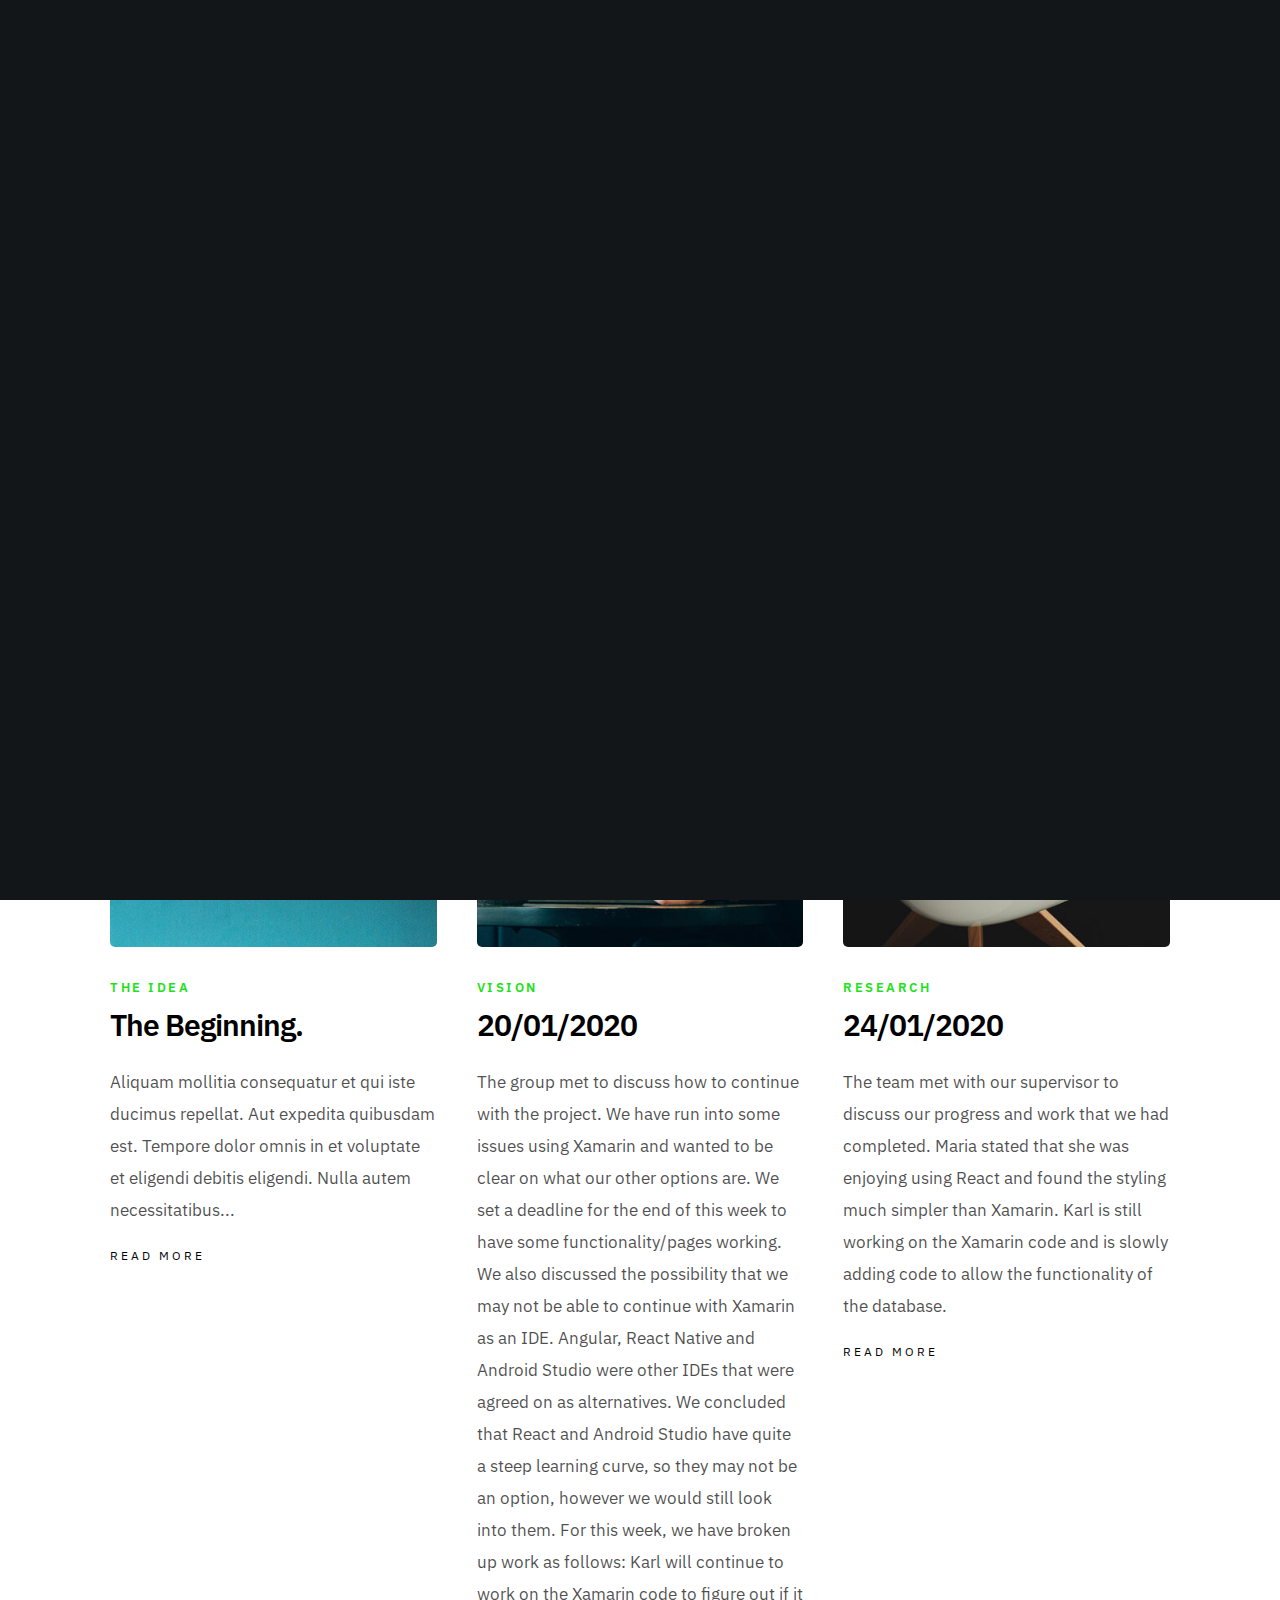
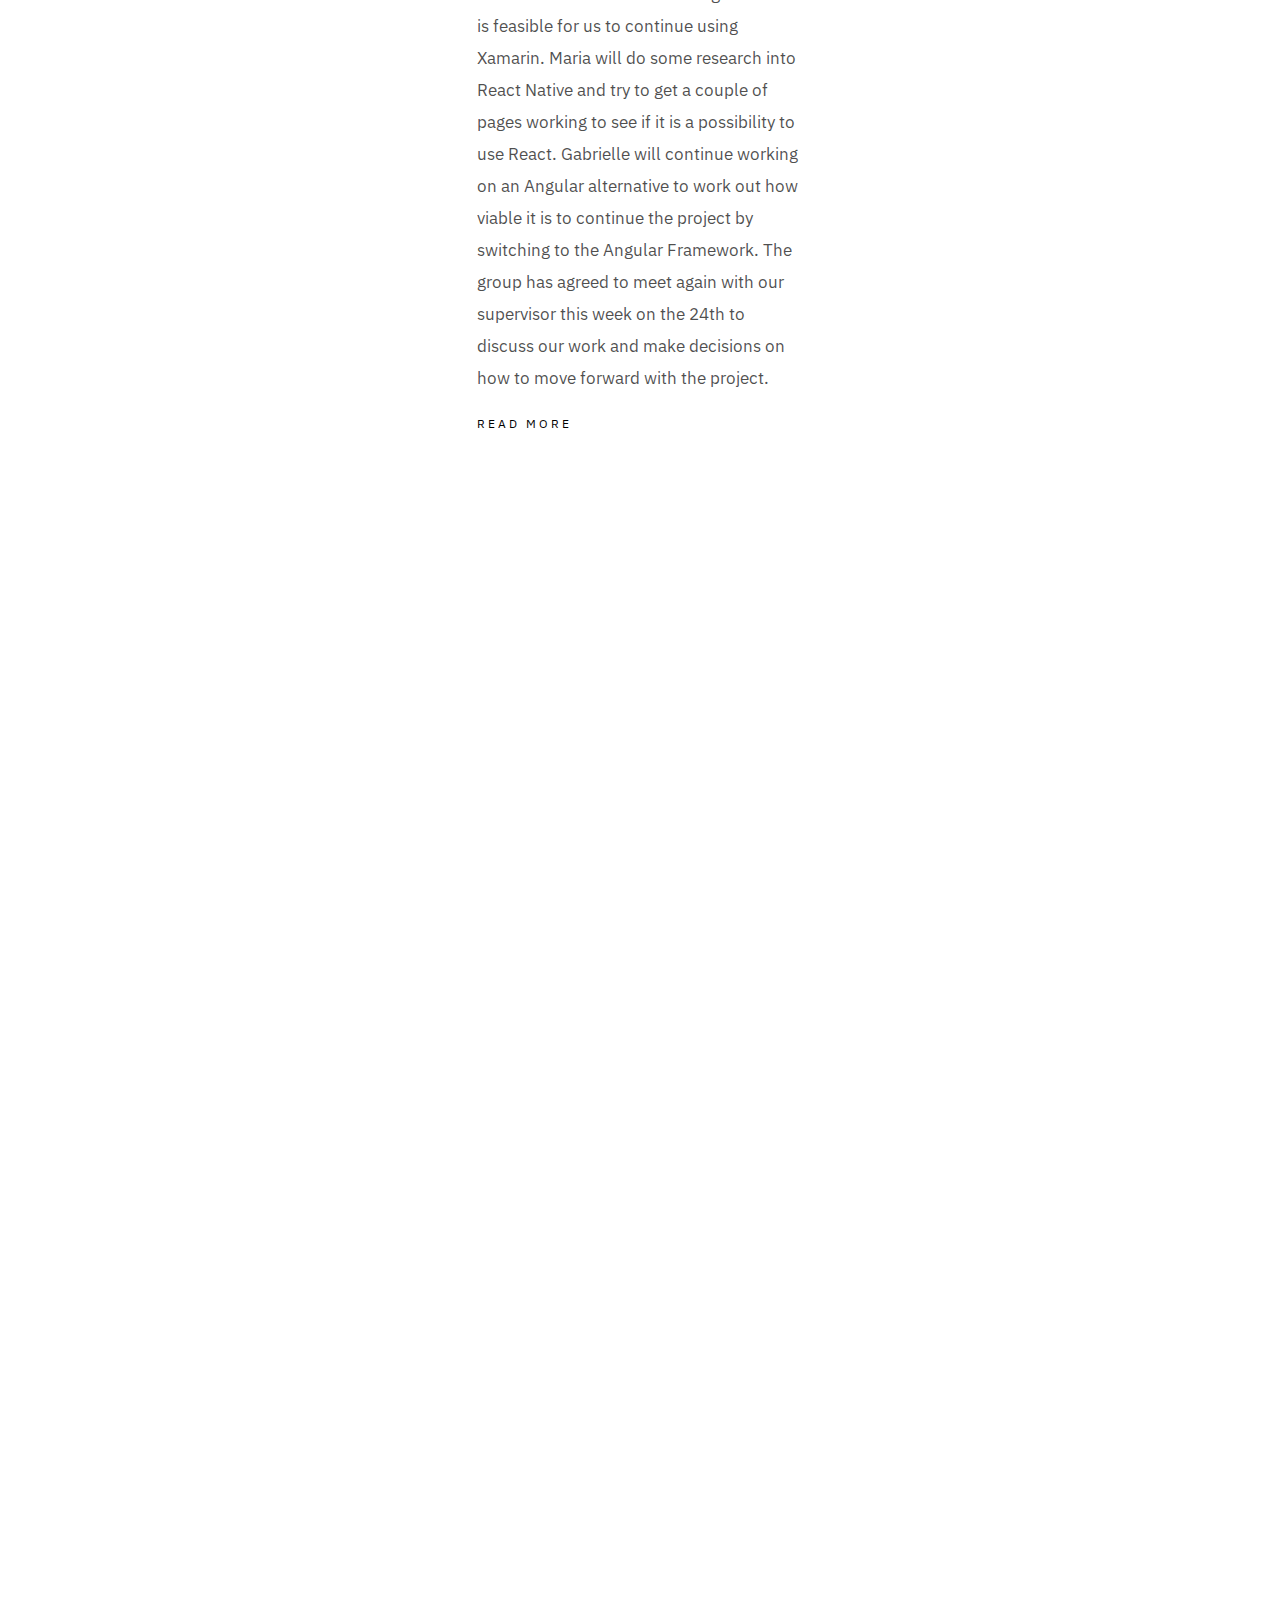
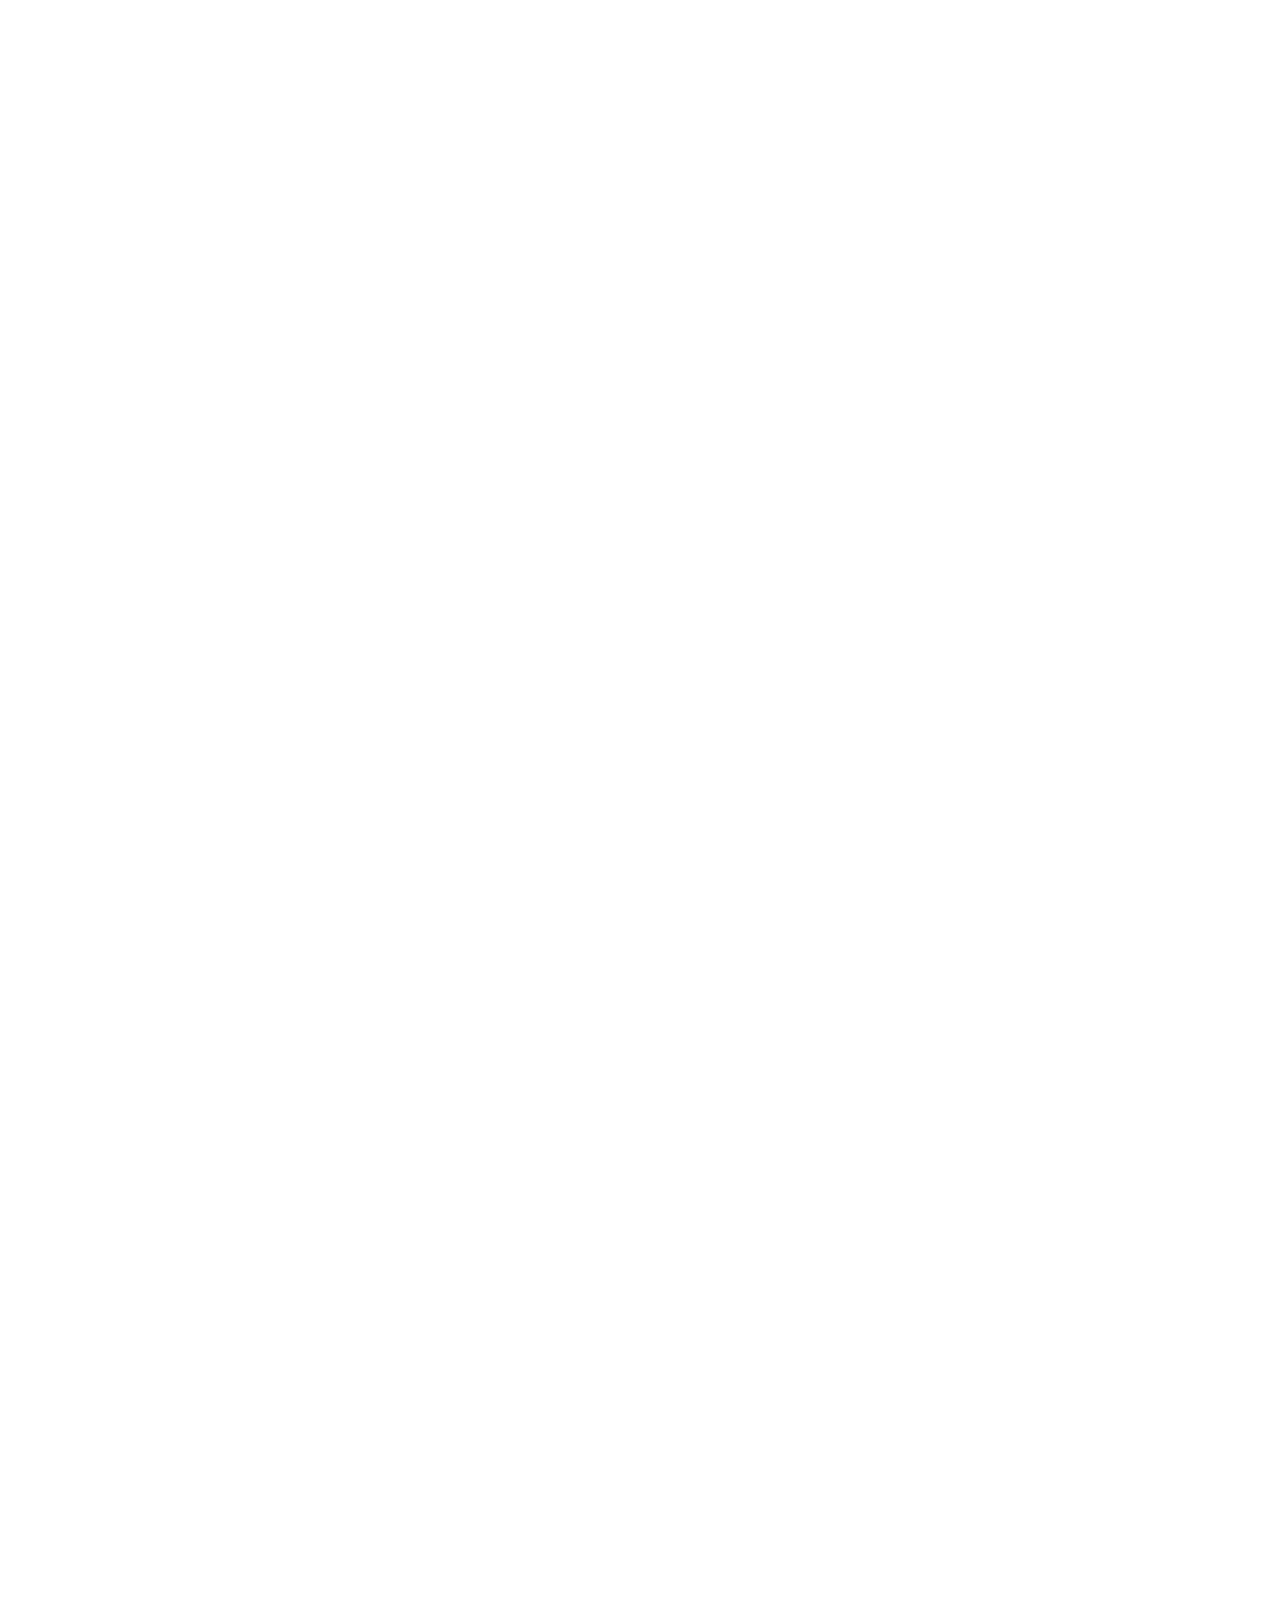
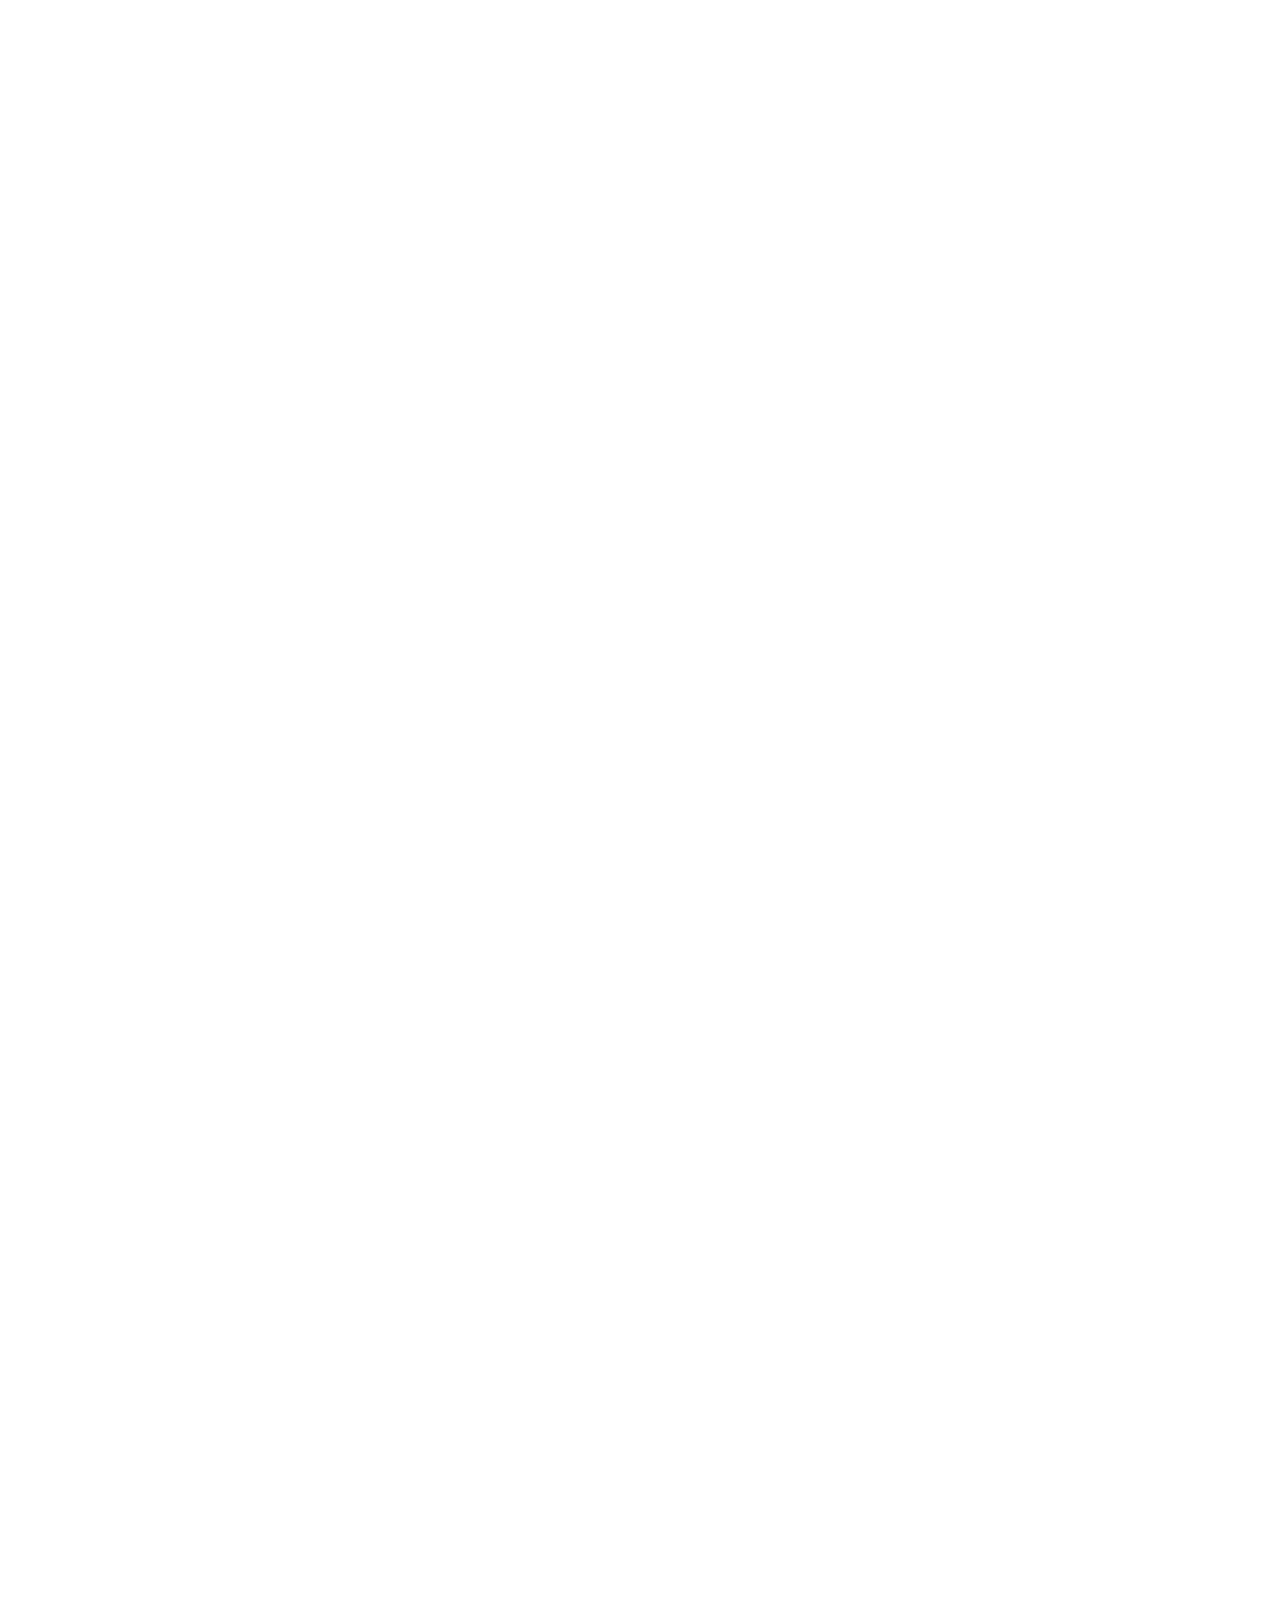
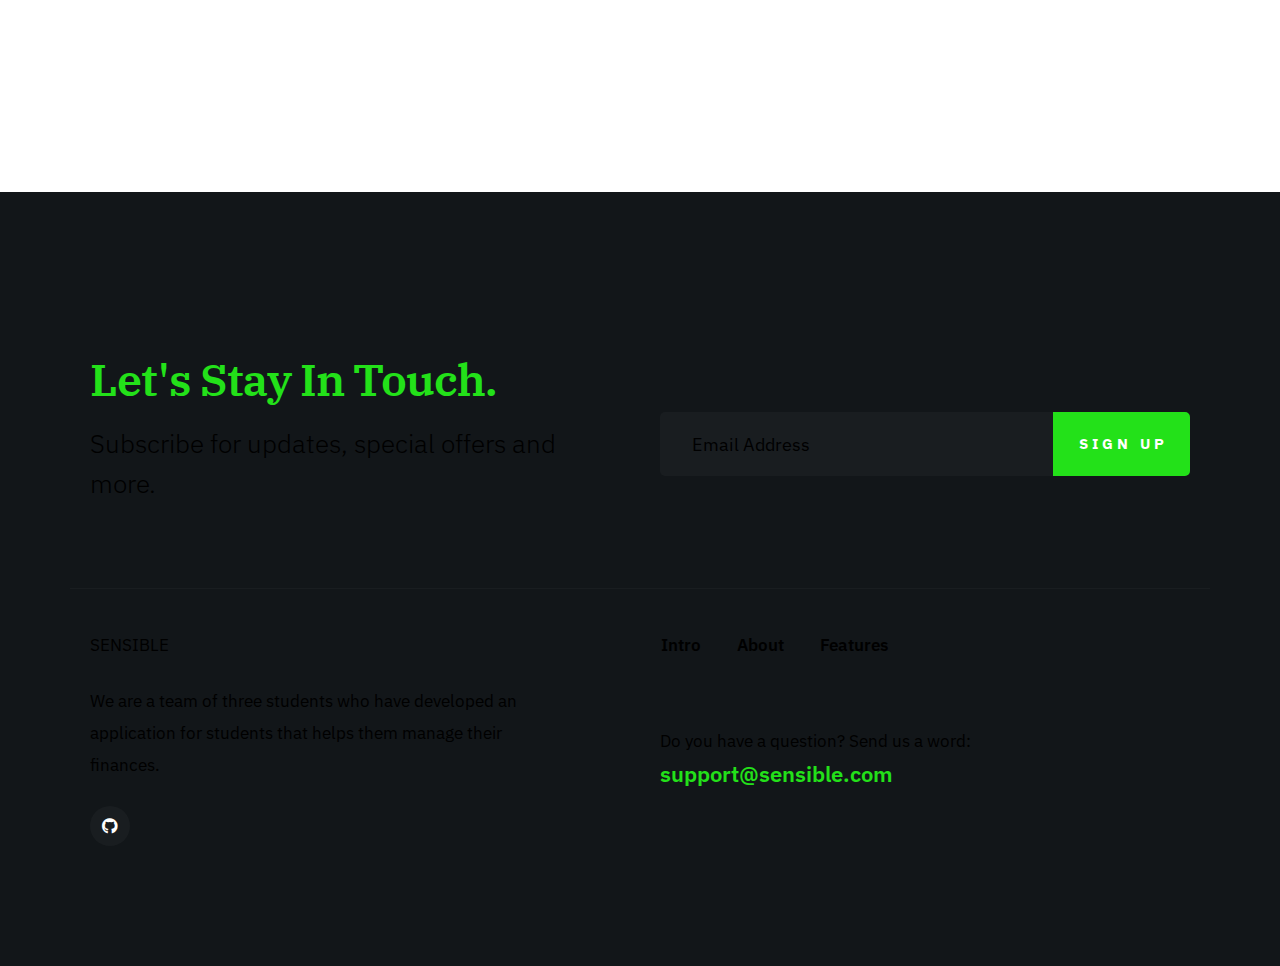
==== commit ad6dfd50: "Made some updates to blog -- still updating" ====
--- a/public/blog.html
+++ b/public/blog.html
@@ -134,12 +134,17 @@
                                 <a href="#0">Vision</a>
                             </div>
     
-                            <h1 class="item-entry__title"><a href="single.html">Week 1.</a></h1>
-                                
-                            <div class="item-entry__content">
-                                <p>
-                                Aliquam mollitia consequatur et qui iste ducimus repellat. Aut expedita quibusdam est. Tempore dolor omnis in et 
-                                voluptate et eligendi debitis eligendi. Nulla autem necessitatibus...
+                            <h1 class="item-entry__title"><a href="single.html">20/01/2020</a></h1>
+                                
+                            <div class="item-entry__content">
+                                <p>
+                                    The group met to discuss how to continue with the project. We have run into some issues using Xamarin and wanted to be clear on what our other options are. We set a deadline for the end of this week to have some functionality/pages working. We also discussed the possibility that we may not be able to continue with Xamarin as an IDE. Angular, React Native and Android Studio were other IDEs that were agreed on as alternatives. We concluded that React and Android Studio have quite a steep learning curve, so they may not be an option, however we would still look into them. 
+                                    For this week, we have broken up work as follows: 
+                                    Karl will continue to work on the Xamarin code to figure out if it is feasible for us to continue using Xamarin.
+                                    Maria will do some research into React Native and try to get a couple of pages working to see if it is a possibility to use React.
+                                    Gabrielle will continue working on an Angular alternative to work out how viable it is to continue the project by switching to the Angular Framework.
+                                    The group has agreed to meet again with our supervisor this week on the 24th to discuss our work and make decisions on how to move forward with the project.
+                                    
                                 </p>
                                 <a class="more-link" href="single.html">Read More</a>
                             </div>
@@ -163,12 +168,11 @@
                                 <a href="#0">Research</a>
                             </div>
     
-                            <h1 class="item-entry__title"><a href="single.html">Week 2.</a></h1>
-                                
-                            <div class="item-entry__content">
-                                <p>
-                                Aliquam mollitia consequatur et qui iste ducimus repellat. Aut expedita quibusdam est. Tempore dolor omnis in et 
-                                voluptate et eligendi debitis eligendi. Nulla autem necessitatibus...
+                            <h1 class="item-entry__title"><a href="single.html">24/01/2020</a></h1>
+                                
+                            <div class="item-entry__content">
+                                <p>
+                                    The team met with our supervisor to discuss our progress and work that we had completed. Maria stated that she was enjoying using React and found the styling much simpler than Xamarin. Karl is still working on the Xamarin code and is slowly adding code to allow the functionality of the database. 
                                 </p>
                                 <a class="more-link" href="single.html">Read More</a>
                             </div>
@@ -192,12 +196,17 @@
                                 <a href="#0">Management</a>
                             </div>
     
-                            <h1 class="item-entry__title"><a href="single.html">Week 3.</a></h1>
-                                
-                            <div class="item-entry__content">
-                                <p>
-                                Aliquam mollitia consequatur et qui iste ducimus repellat. Aut expedita quibusdam est. Tempore dolor omnis in et 
-                                voluptate et eligendi debitis eligendi. Nulla autem necessitatibus...
+                            <h1 class="item-entry__title"><a href="single.html">27/01/2020</a></h1>
+                                
+                            <div class="item-entry__content">
+                                <p>
+                                    The team decided to look at our other IDE options for the app, as we are having
+                                    some issues with Xamarin. Maria and Gabrielle are looking into a React Native app
+                                    which we could use as a backup if Xamarin continues to have issues, and are both
+                                    using a Udemy course as a guide mostly because we have never worked with the
+                                    react library before and are unsure how to replicate our Xamarin project using this.
+                                    We will meet again on Friday to discuss our progress.
+                                    
                                 </p>
                                 <a class="more-link" href="single.html">Read More</a>
                             </div>
@@ -221,12 +230,19 @@
                                 <a href="#0">WRITE HERE</a>
                             </div>
     
-                            <h1 class="item-entry__title"><a href="single.html">Week 4.</a></h1>
-                                
-                            <div class="item-entry__content">
-                                <p>
-                                Aliquam mollitia consequatur et qui iste ducimus repellat. Aut expedita quibusdam est. Tempore dolor omnis in et 
-                                voluptate et eligendi debitis eligendi. Nulla autem necessitatibus...
+                            <h1 class="item-entry__title"><a href="single.html">31/01/2020</a></h1>
+                                
+                            <div class="item-entry__content">
+                                <p>
+                                    The team met to discuss our project, as we had planned at the start of the week. We had delegated work for this week as follows:
+                                    Both Maria and Gabrielle would work on replicating our app using React Native, as a back-up in the event we could not fix the issues we were experiencing with Xamarin.
+                                    Karl would continue to work on the Xamarin project and try to get it to a stage where we could use it without major issues impeding us.
+                                    We had completed the work we had discussed and discussed how we should proceed. Maria had made strides with the React app, but Gabrielle had some issues with it. Karl had fixed most of the problems with Xamarin. We discussed whether or not we should continue with Xamarin or React. 
+                                    Our thoughts on each are as follows:
+                                    Our Xamarin app was closer to being finished and the financial inputs working. All that remains to do is setup the database and design the pages.
+                                    The React Native app, style wise, looked better than the Xamarin one now. This was mostly because the core features we needed in Xamarin were either being worked on or just finished, which left little time in the beginning for us to style it. We decided that this was an easily fixed issue and should not cloud our judgement on using Xamarin over React Native. 
+                                    The group decided that although we felt that Xamarin was still the way forward, we would continue to work on both the Xamarin and React native apps until our next meeting, so that we would have a definitive gage of both and that would make our decision much easier.
+                                    
                                 </p>
                                 <a class="more-link" href="single.html">Read More</a>
                             </div>
@@ -250,12 +266,12 @@
                                 <a href="#0">Announcement</a>
                             </div>
     
-                            <h1 class="item-entry__title"><a href="single.html">Week 5.</a></h1>
-                                
-                            <div class="item-entry__content">
-                                <p>
-                                Aliquam mollitia consequatur et qui iste ducimus repellat. Aut expedita quibusdam est. Tempore dolor omnis in et 
-                                voluptate et eligendi debitis eligendi. Nulla autem necessitatibus...
+                            <h1 class="item-entry__title"><a href="single.html">03/02/2020</a></h1>
+                                
+                            <div class="item-entry__content">
+                                <p>
+                                    The focus of this meeting for the team was to update each other on our progress with both the Xamarin app and React Native app. Gabrielle tried to fix the npm issues she was experiencing with React but found the error was too great and would greatly impede on the groups work to continue with React. 
+                                    The team decided that we would continue to use Xamarin as our main app. 
                                 </p>
                                 <a class="more-link" href="single.html">Read More</a>
                             </div>
@@ -279,12 +295,14 @@
                                 <a href="#0">Workplace</a> 
                             </div>
     
-                            <h1 class="item-entry__title"><a href="single.html">Week 6.</a></h1>
-                                
-                            <div class="item-entry__content">
-                                <p>
-                                Aliquam mollitia consequatur et qui iste ducimus repellat. Aut expedita quibusdam est. Tempore dolor omnis in et 
-                                voluptate et eligendi debitis eligendi. Nulla autem necessitatibus...
+                            <h1 class="item-entry__title"><a href="single.html">07/02/2020</a></h1>
+                                
+                            <div class="item-entry__content">
+                                <p>
+                                    The team met today with our supervisor to discuss our progress with the progress. 
+                                    Maria discussed with the team that she had achieved some functionality with the React app, so we decided it would be a great idea for her to continue working on the React Native app, which would allow the team to present two projects to the panel at the conclusion of our project. That way, we could showcase the level of work the team produced and how well we worked together as a team.
+                                    Our supervisor suggested the 21st as a date for us to do a mock demo of the project. We concluded that this was an excellent idea, as it gave us plenty of time after this date to work out any other coding problems we faced.
+                                    The team decided to meet again on Wednesday to follow up on work done.                                    
                                 </p>
                                 <a class="more-link" href="single.html">Read More</a>
                             </div>
@@ -308,12 +326,11 @@
                                 <a href="#0">Updates</a>
                             </div>
     
-                            <h1 class="item-entry__title"><a href="single.html">Week 7.</a></h1>
-                                
-                            <div class="item-entry__content">
-                                <p>
-                                Aliquam mollitia consequatur et qui iste ducimus repellat. Aut expedita quibusdam est. Tempore dolor omnis in et 
-                                voluptate et eligendi debitis eligendi. Nulla autem necessitatibus...
+                            <h1 class="item-entry__title"><a href="single.html">12/02/2020</a></h1>
+                                
+                            <div class="item-entry__content">
+                                <p>
+                                    During our meeting today Maria emailed our supervisor to enquire about the poster spec requirements. We discussed working on the poster and drew out a basic diagram on the board to highlight our ideas. Maria began working on the poster using Adobe Photoshop and Gabrielle worked on getting a calendar implemented in our app.
                                 </p>
                                 <a class="more-link" href="single.html">Read More</a>
                             </div>
@@ -337,12 +354,14 @@
                                 <a href="#0">Design</a>
                             </div>
     
-                            <h1 class="item-entry__title"><a href="single.html">Week 8.</a></h1>
-                                
-                            <div class="item-entry__content">
-                                <p>
-                                Aliquam mollitia consequatur et qui iste ducimus repellat. Aut expedita quibusdam est. Tempore dolor omnis in et 
-                                voluptate et eligendi debitis eligendi. Nulla autem necessitatibus...
+                            <h1 class="item-entry__title"><a href="single.html">14/02/2020</a></h1>
+                                
+                            <div class="item-entry__content">
+                                <p>
+                                    The team met to discuss our progress. Our supervisor was unavailable to meet with us, so we discussed within the group our progress and thoughts on the poster. We encountered some issues with the project this week and tried to come to a conclusion on how to fix these problems; There was an issue with data concurrency within the database that Karl eventually solved with the help of a lecturer and Maria and Gabrielle had an issue with running the emulator in visual studio. This problem occurred because in order to run the emulator, Hyper-V needs to be installed on the machine. However, Hyper-V cannot be installed without having a windows pro/enterprise or education package as of 2019. We’re not sure how, but Karl’s emulator works. So, our only option right now to fix this issue is to either push our code to GitHub and view changes on Karl’s machine or focus on other aspects of the project such as the documentation or work on our website. Maria began work on our website, which we wanted to use as a basic landing page that explained the app and gave a download link to the app using an AWS S3 Bucket.
+                                    Gabrielle also finished the user survey and showed the group the form: 
+                                    https://docs.google.com/forms/d/e/1FAIpQLScBVTtAOtuh23Q_Pb78T8RLRIBriyJ5tVDwnUFyBi9i-5eFQA/viewform
+                                    
                                 </p>
                                 <a class="more-link" href="single.html">Read More</a>
                             </div>
@@ -366,12 +385,18 @@
                                 <a href="#0">UI/UX Design</a>
                             </div>
     
-                            <h1 class="item-entry__title"><a href="single.html">Week 9.</a></h1>
-                                
-                            <div class="item-entry__content">
-                                <p>
-                                Aliquam mollitia consequatur et qui iste ducimus repellat. Aut expedita quibusdam est. Tempore dolor omnis in et 
-                                voluptate et eligendi debitis eligendi. Nulla autem necessitatibus...
+                            <h1 class="item-entry__title"><a href="single.html">17/02/2020</a></h1>
+                                
+                            <div class="item-entry__content">
+                                <p>
+                                    The team held a meeting today to discuss updates. Maria had an appointment to
+                                    attend to so was unavailable to meet in person, but had informed us of her progress
+                                    with the Website. She completed the website and we agreed it was of a very high
+                                    standard and suited our app well.
+                                    Gabrielle continued to work on the documentation for the project and on the code for
+                                    the calendar. 
+                                    Karl continued to work on the main code of the app.
+                                    
                                 </p>
                                 <a class="more-link" href="single.html">Read More</a>
                             </div>
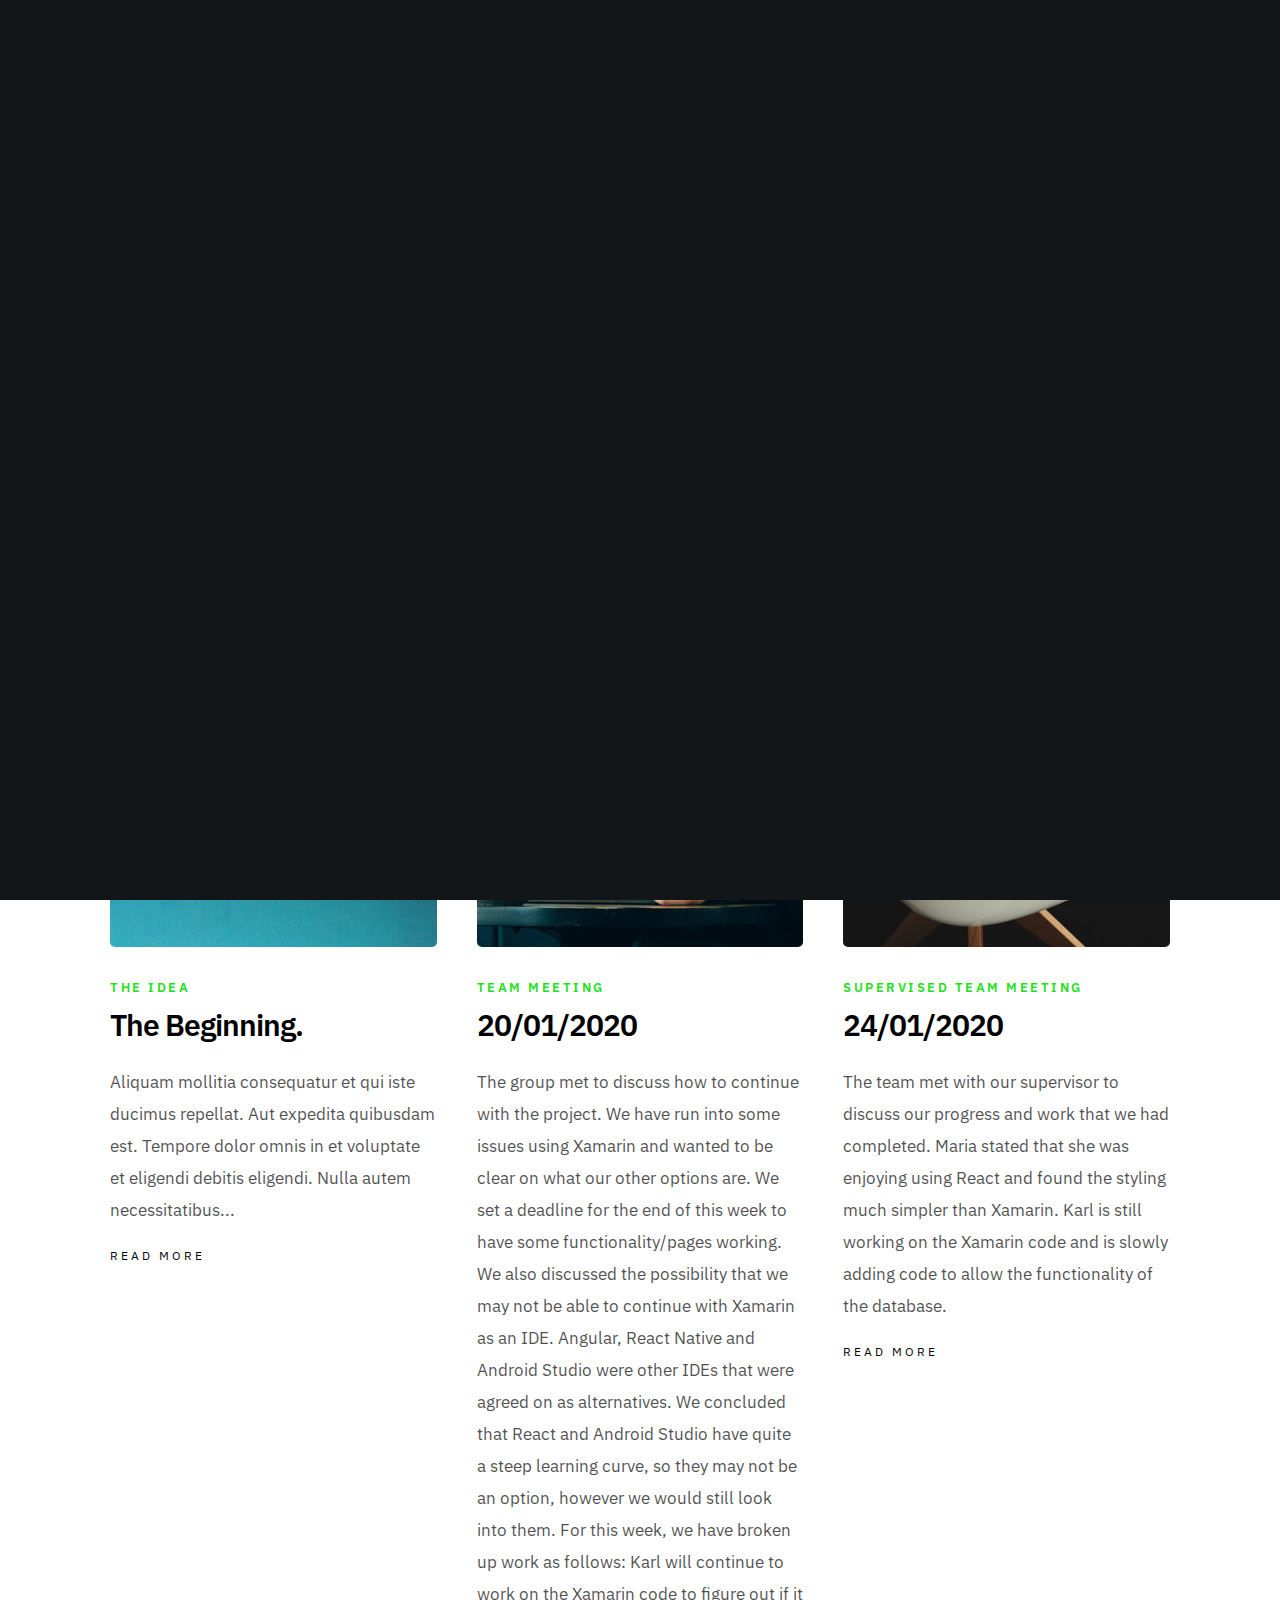
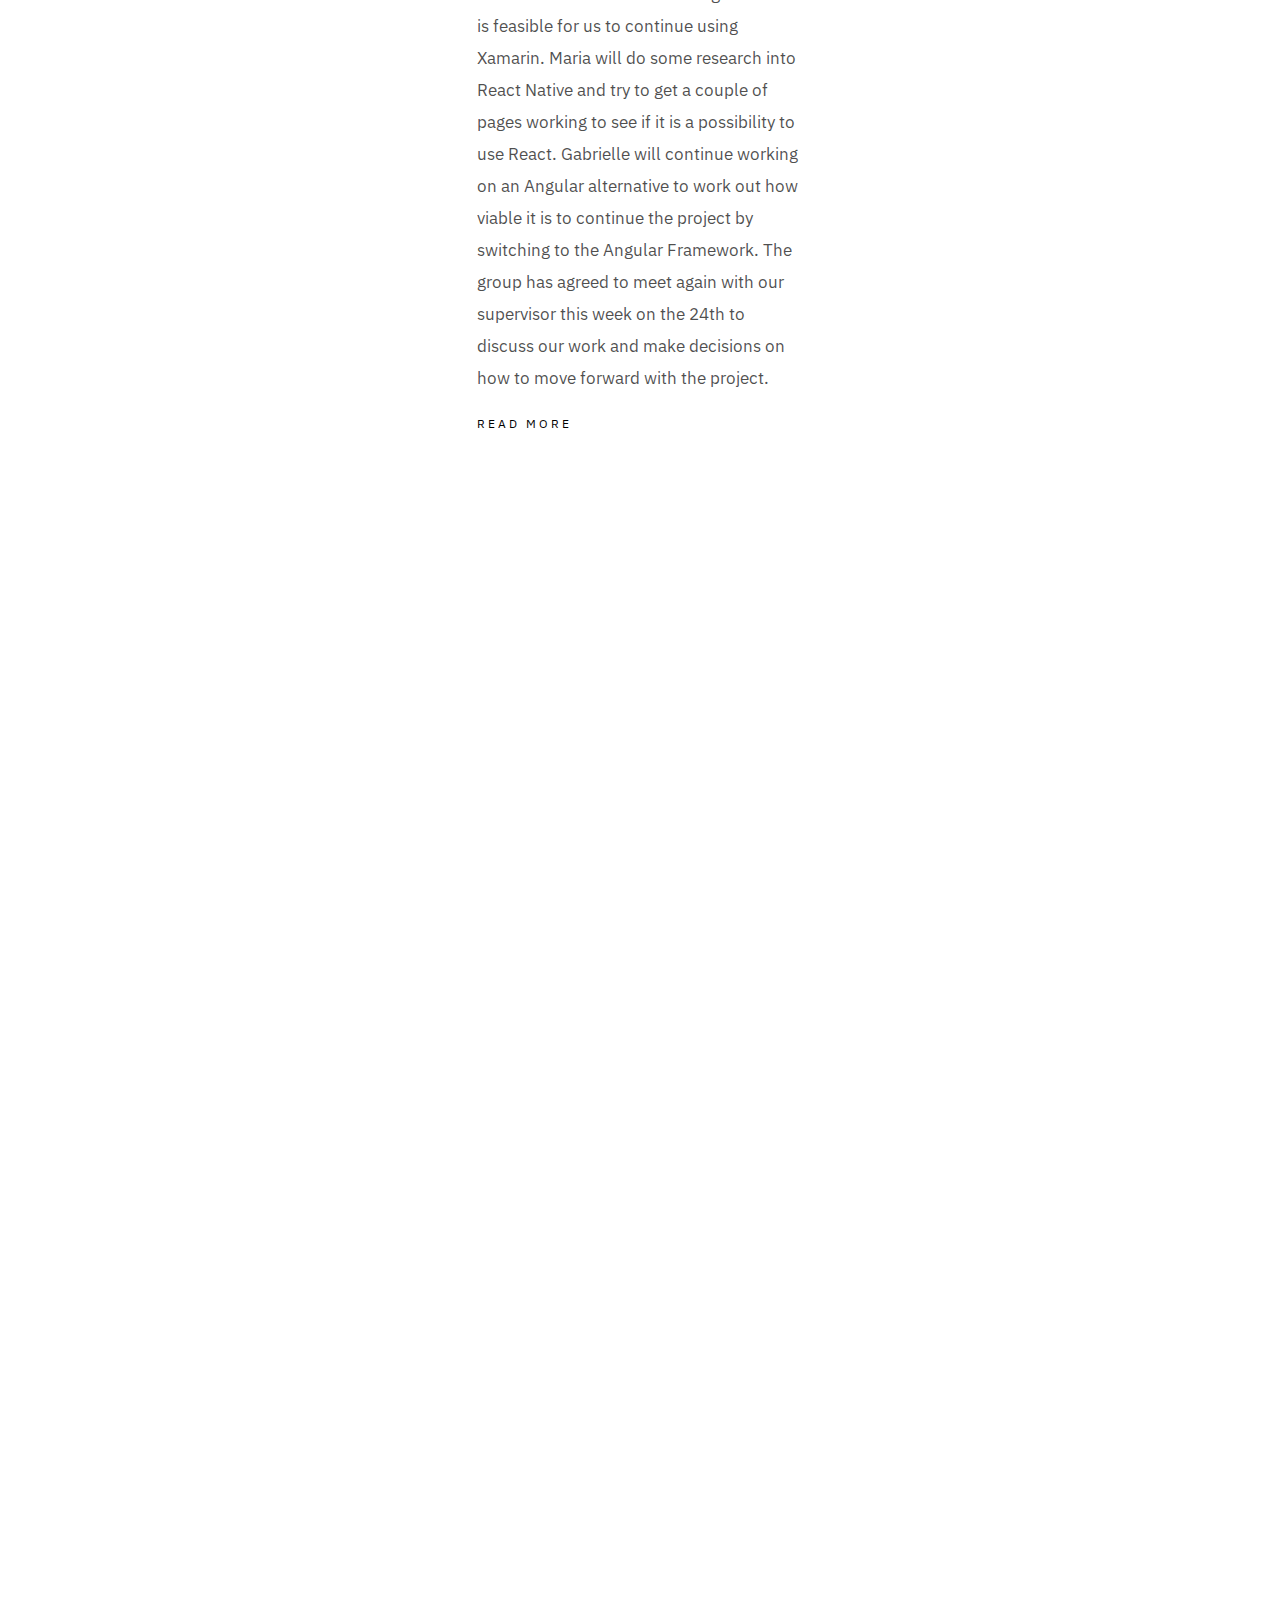
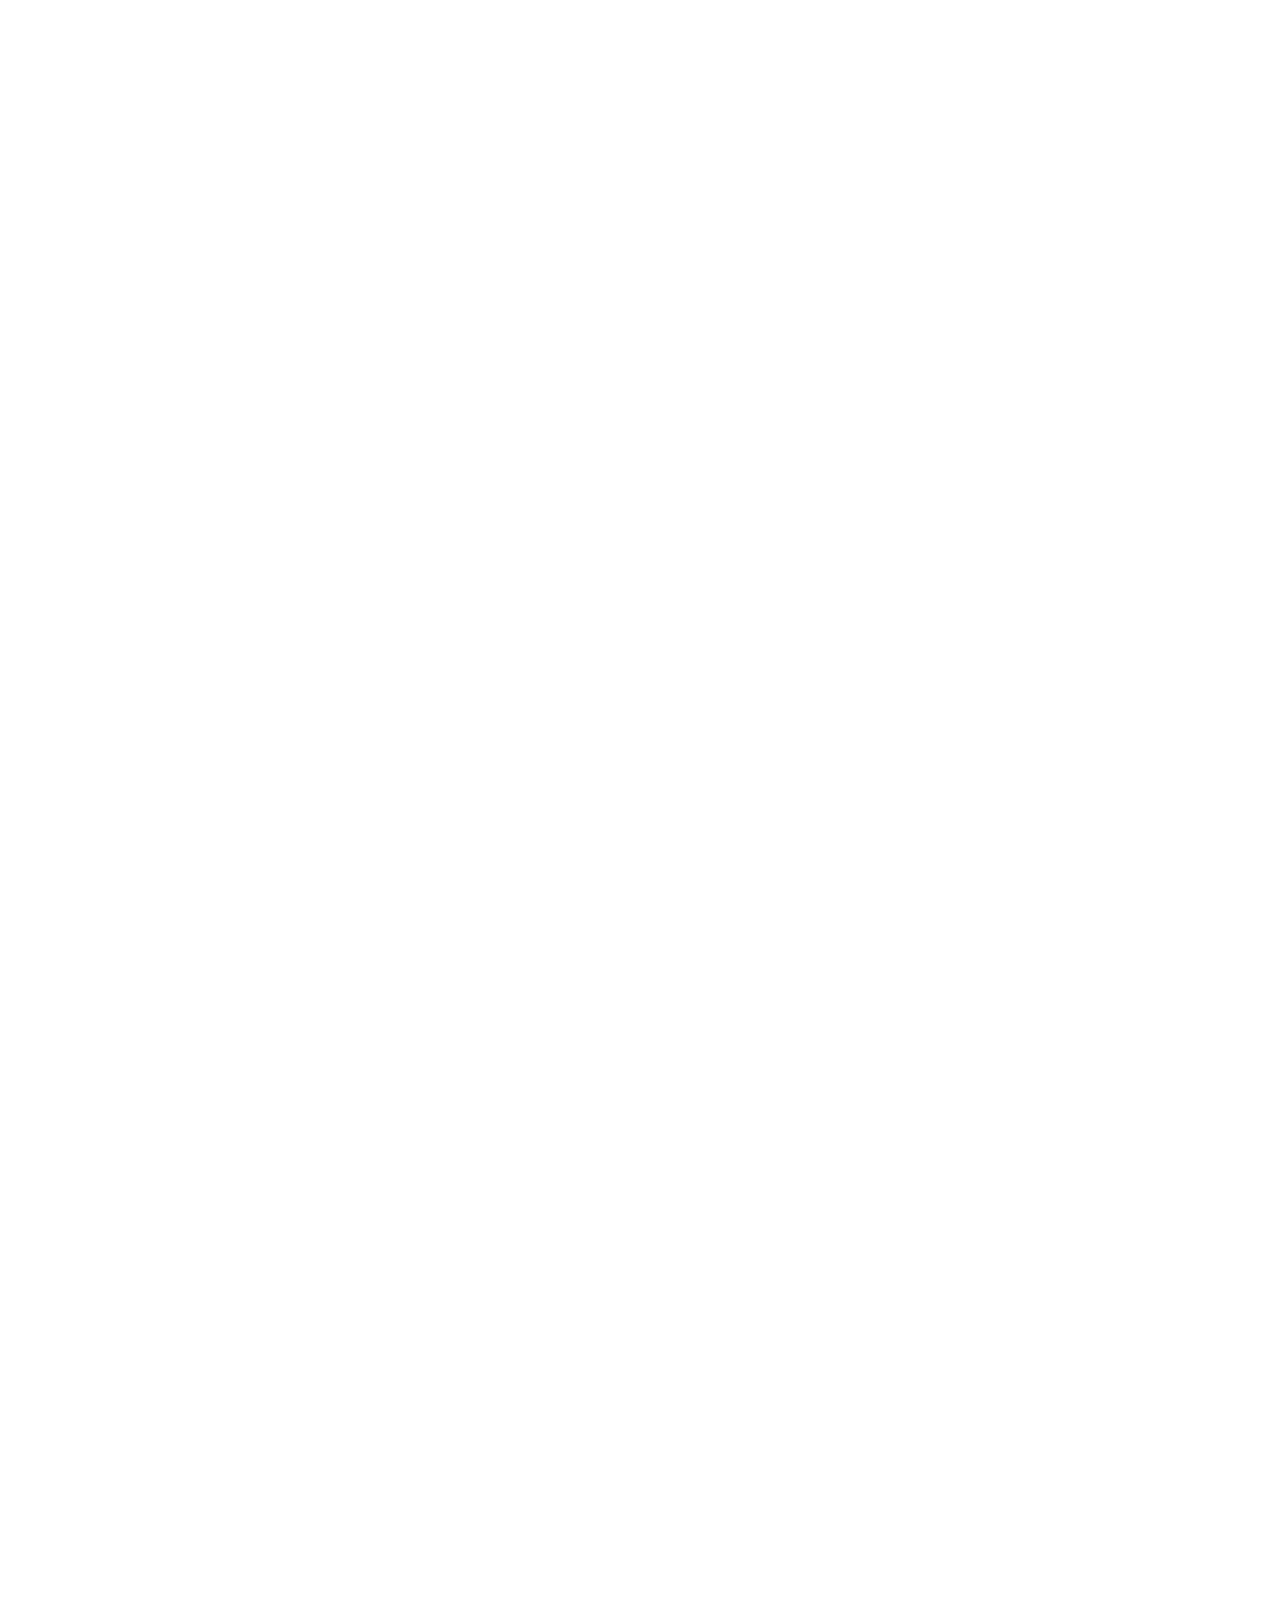
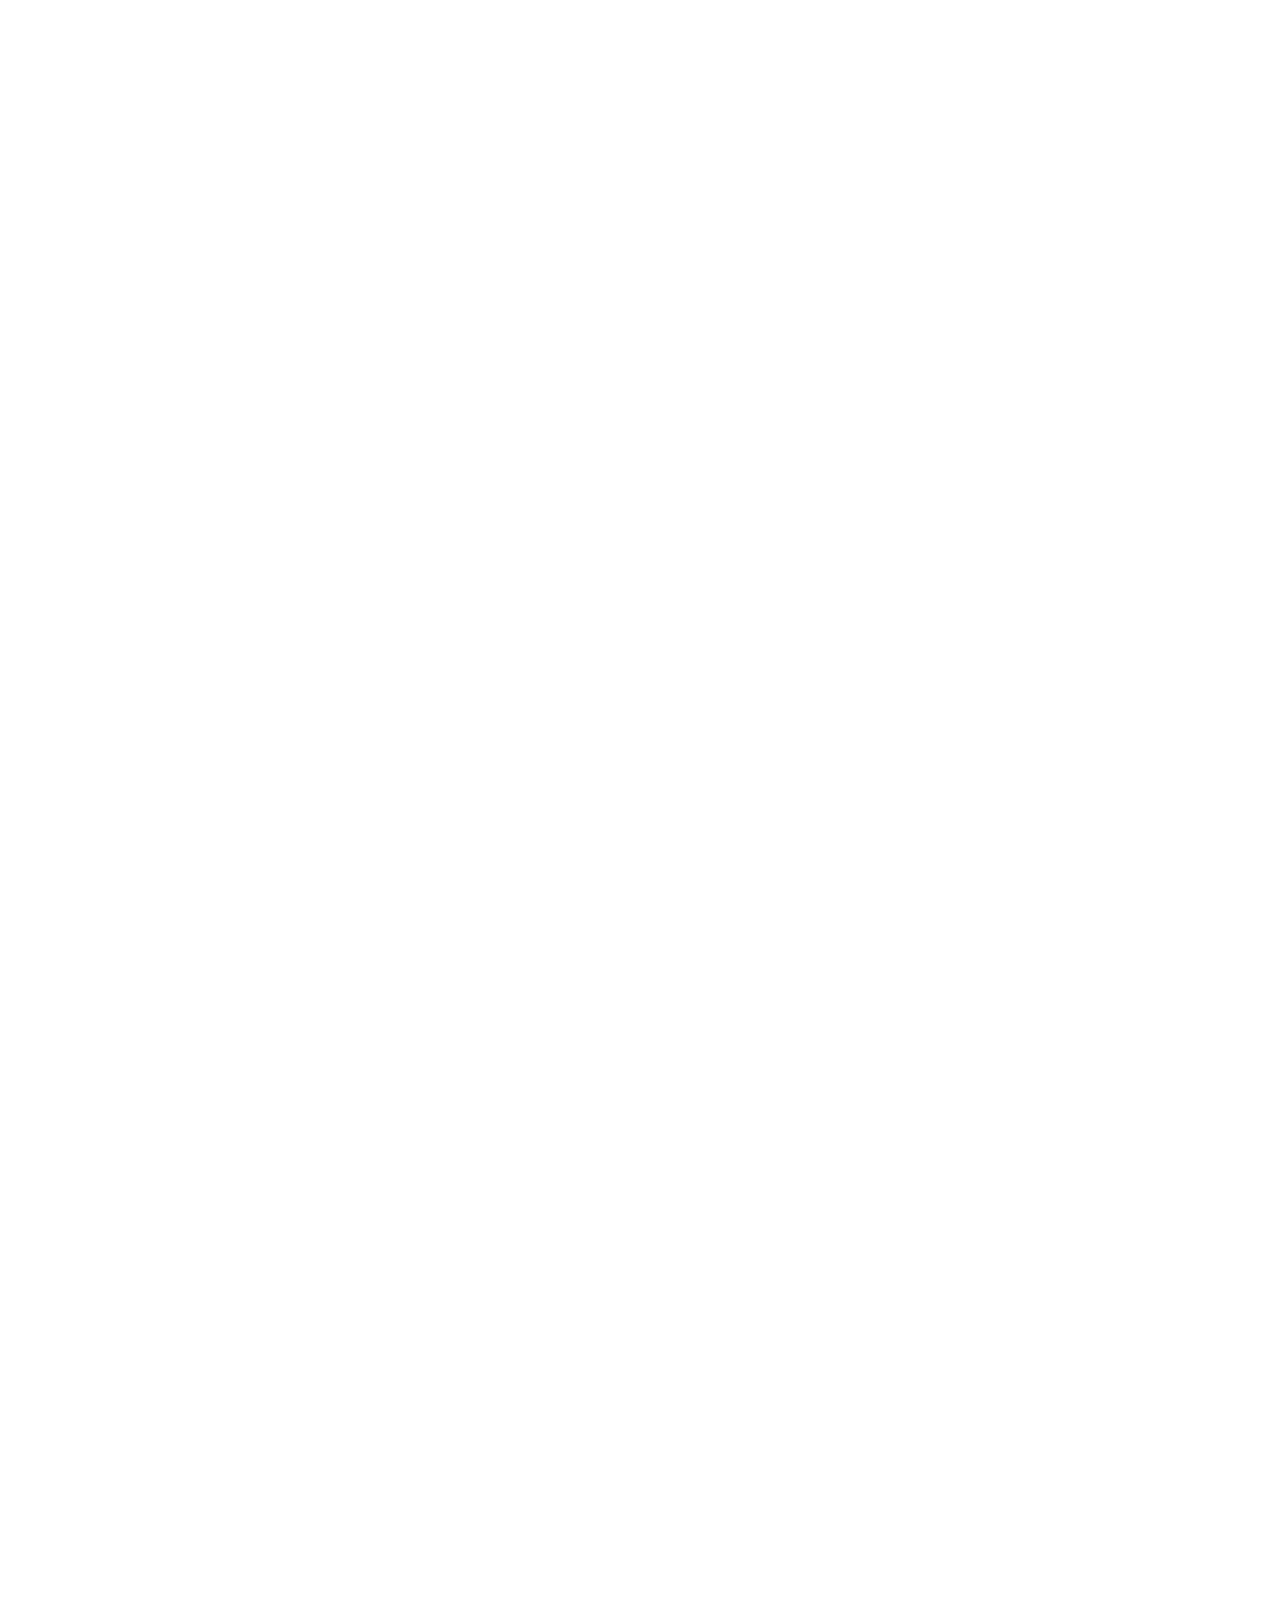
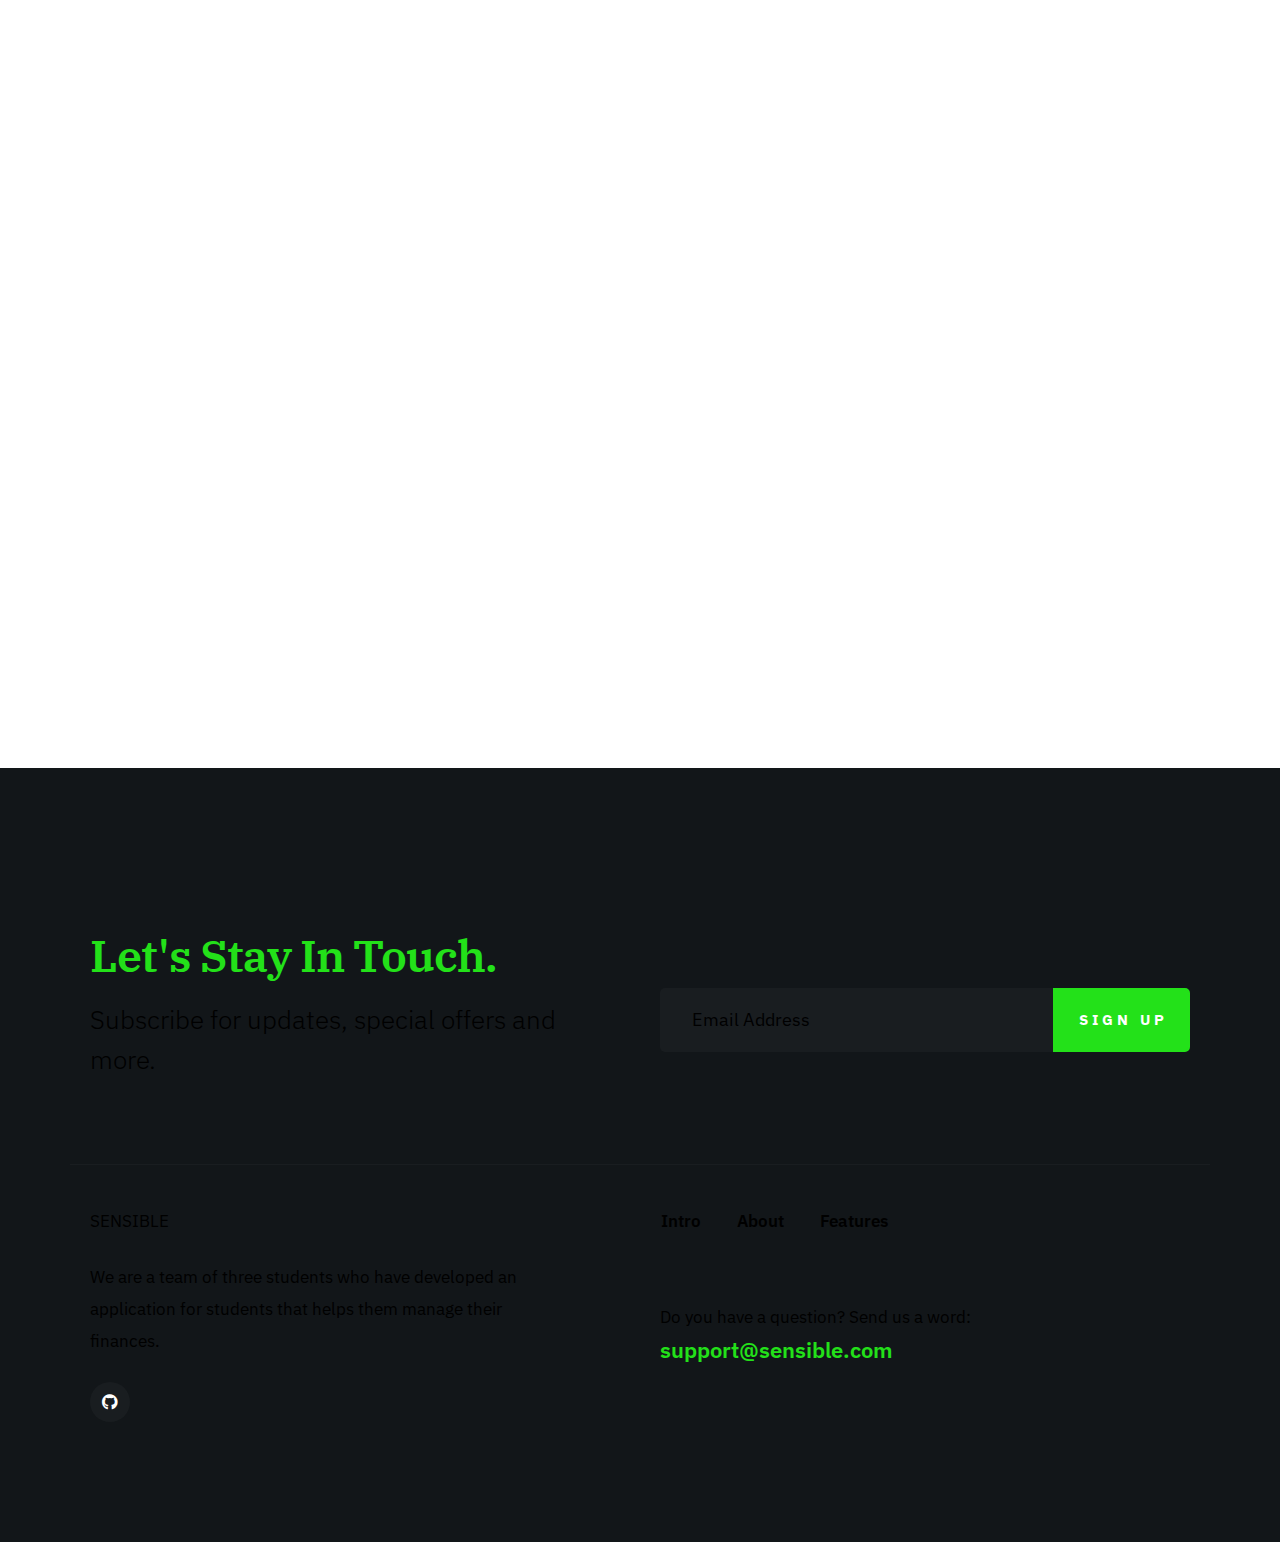
==== commit 8e716242: "Adding more updates to Blog" ====
--- a/public/blog.html
+++ b/public/blog.html
@@ -131,7 +131,7 @@
         
                         <div class="item-entry__text">
                             <div class="item-entry__cat">
-                                <a href="#0">Vision</a>
+                                <a href="#0">Team Meeting</a>
                             </div>
     
                             <h1 class="item-entry__title"><a href="single.html">20/01/2020</a></h1>
@@ -165,7 +165,7 @@
         
                         <div class="item-entry__text">
                             <div class="item-entry__cat">
-                                <a href="#0">Research</a>
+                                <a href="#0">Supervised Team Meeting</a>
                             </div>
     
                             <h1 class="item-entry__title"><a href="single.html">24/01/2020</a></h1>
@@ -193,7 +193,7 @@
         
                         <div class="item-entry__text">
                             <div class="item-entry__cat">
-                                <a href="#0">Management</a>
+                                <a href="#0">Team Meeting</a>
                             </div>
     
                             <h1 class="item-entry__title"><a href="single.html">27/01/2020</a></h1>
@@ -227,7 +227,7 @@
         
                         <div class="item-entry__text">
                             <div class="item-entry__cat">
-                                <a href="#0">WRITE HERE</a>
+                                <a href="#0">Team Meeting</a>
                             </div>
     
                             <h1 class="item-entry__title"><a href="single.html">31/01/2020</a></h1>
@@ -263,7 +263,7 @@
         
                         <div class="item-entry__text">
                             <div class="item-entry__cat">
-                                <a href="#0">Announcement</a>
+                                <a href="#0">Team Meeting</a>
                             </div>
     
                             <h1 class="item-entry__title"><a href="single.html">03/02/2020</a></h1>
@@ -292,7 +292,7 @@
         
                         <div class="item-entry__text">
                             <div class="item-entry__cat">
-                                <a href="#0">Workplace</a> 
+                                <a href="#0">Supervised Team Meeting</a> 
                             </div>
     
                             <h1 class="item-entry__title"><a href="single.html">07/02/2020</a></h1>
@@ -323,7 +323,7 @@
         
                         <div class="item-entry__text">
                             <div class="item-entry__cat">
-                                <a href="#0">Updates</a>
+                                <a href="#0">Team Meeting</a>
                             </div>
     
                             <h1 class="item-entry__title"><a href="single.html">12/02/2020</a></h1>
@@ -351,7 +351,7 @@
         
                         <div class="item-entry__text">
                             <div class="item-entry__cat">
-                                <a href="#0">Design</a>
+                                <a href="#0">Team Meeting</a>
                             </div>
     
                             <h1 class="item-entry__title"><a href="single.html">14/02/2020</a></h1>
@@ -382,7 +382,7 @@
         
                         <div class="item-entry__text">
                             <div class="item-entry__cat">
-                                <a href="#0">UI/UX Design</a>
+                                <a href="#0">Team Meeting</a>
                             </div>
     
                             <h1 class="item-entry__title"><a href="single.html">17/02/2020</a></h1>
@@ -417,15 +417,26 @@
         
                         <div class="item-entry__text">
                             <div class="item-entry__cat">
-                                <a href="#0">Marketing</a>
-                            </div>
-    
-                            <h1 class="item-entry__title"><a href="single.html">Week 10.</a></h1>
-                                
-                            <div class="item-entry__content">
-                                <p>
-                                Aliquam mollitia consequatur et qui iste ducimus repellat. Aut expedita quibusdam est. Tempore dolor omnis in et 
-                                voluptate et eligendi debitis eligendi. Nulla autem necessitatibus...
+                                <a href="#0">Supervised Team Meeting</a>
+                            </div>
+    
+                            <h1 class="item-entry__title"><a href="single.html">21/02/2020</a></h1>
+                                
+                            <div class="item-entry__content">
+                                <p>
+                                    The team met with our supervisor to discuss preparations for a mock demo of the
+                                    App; we decided on the 24th as the date for this. Gabrielle is still working on the 
+                                    proposal document, Karl is finishing the code and Maria is working on the poster and 
+                                    website. Gabrielle has the text for the blog and will update once the website is 
+                                    complete and push the changes to GitHub. 
+                                    We discussed with our supervisor the possibility of sending out our survey for some 
+                                    user feedback regarding student financial management. Our supervisor informed us 
+                                    that she thought it would be wise to instead present this to a group of first years who 
+                                    could fill out the survey in class. 
+                                    We also discussed the poster and felt Maria did a fantastic job on getting our point 
+                                    across. It was informative but also had eye catching illustrations.
+                                    The team is going to continue working on their individual aspects of the project. Maria will finish the website and deploy it to firebase. Karl will complete the app and design the user interface, and Gabrielle is going to complete the proposal document and the team blog and do the unit testing of the app once it is finished.
+                                    
                                 </p>
                                 <a class="more-link" href="single.html">Read More</a>
                             </div>
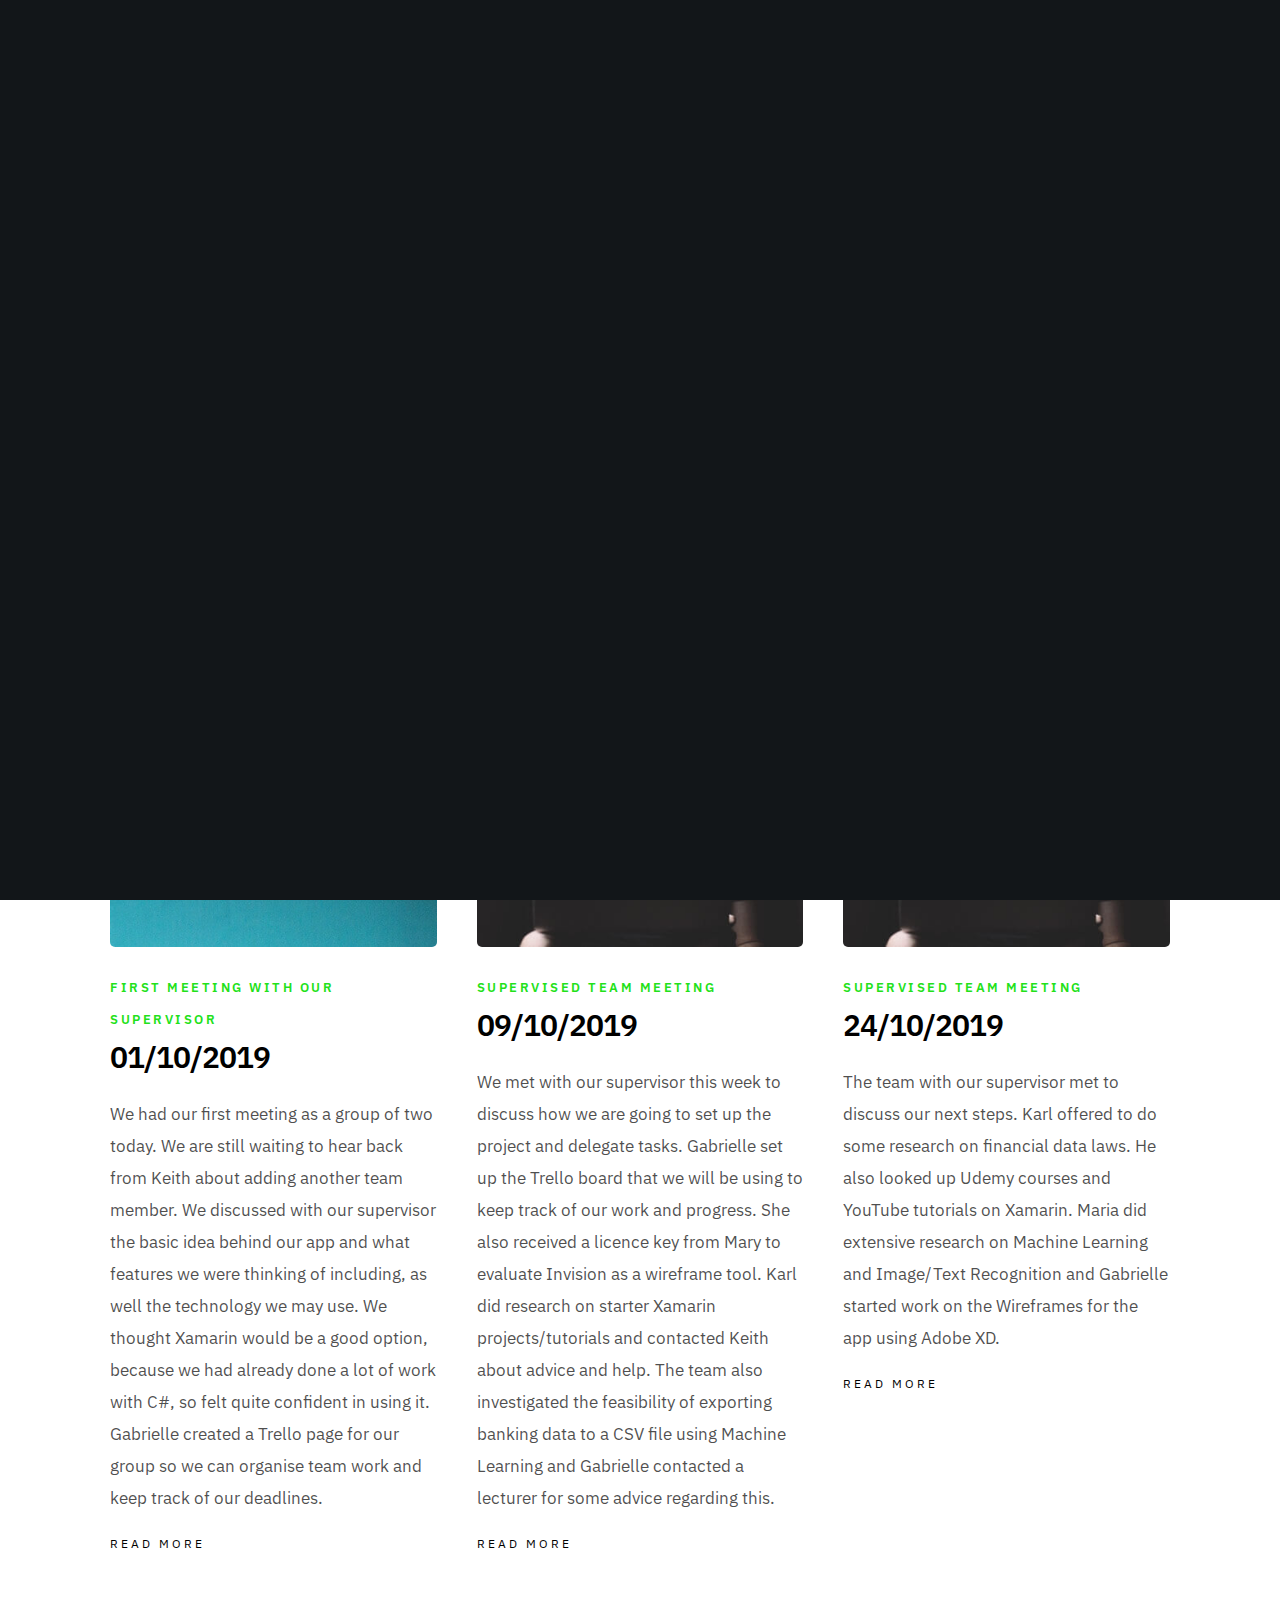
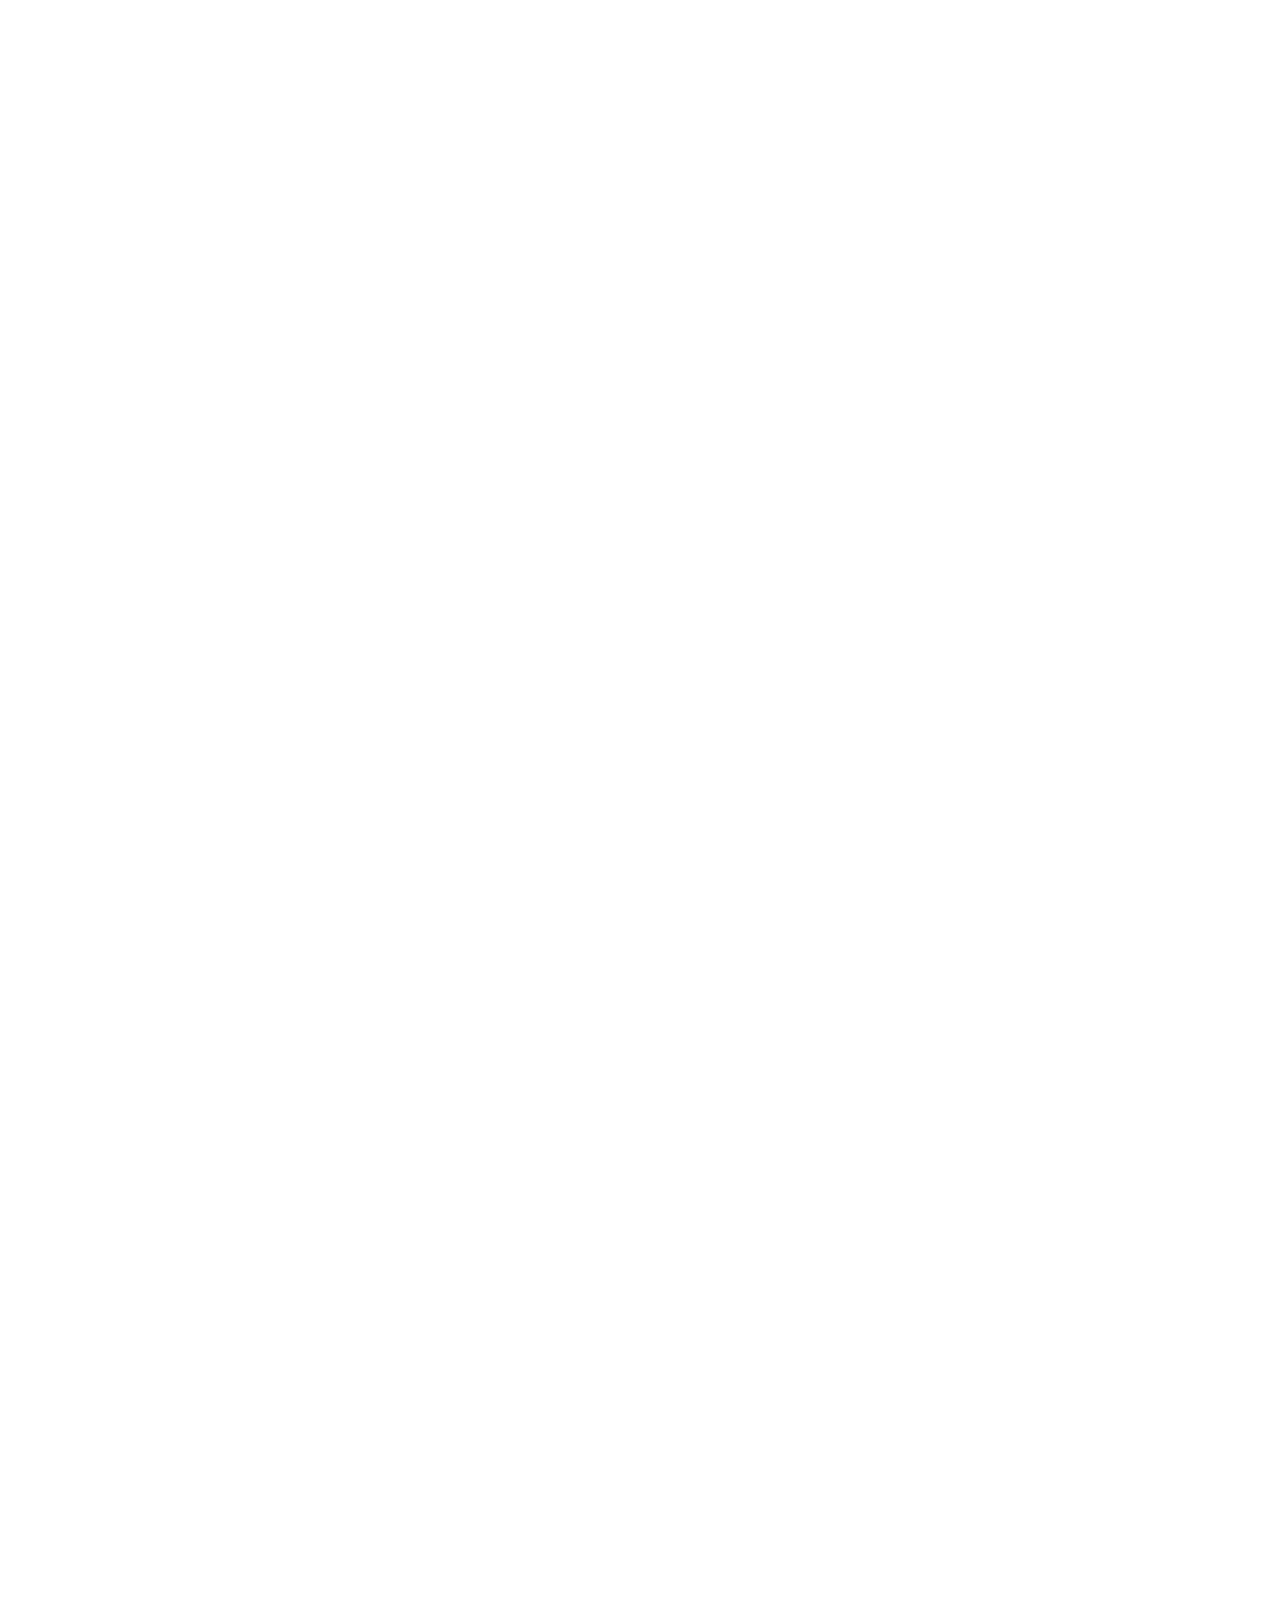
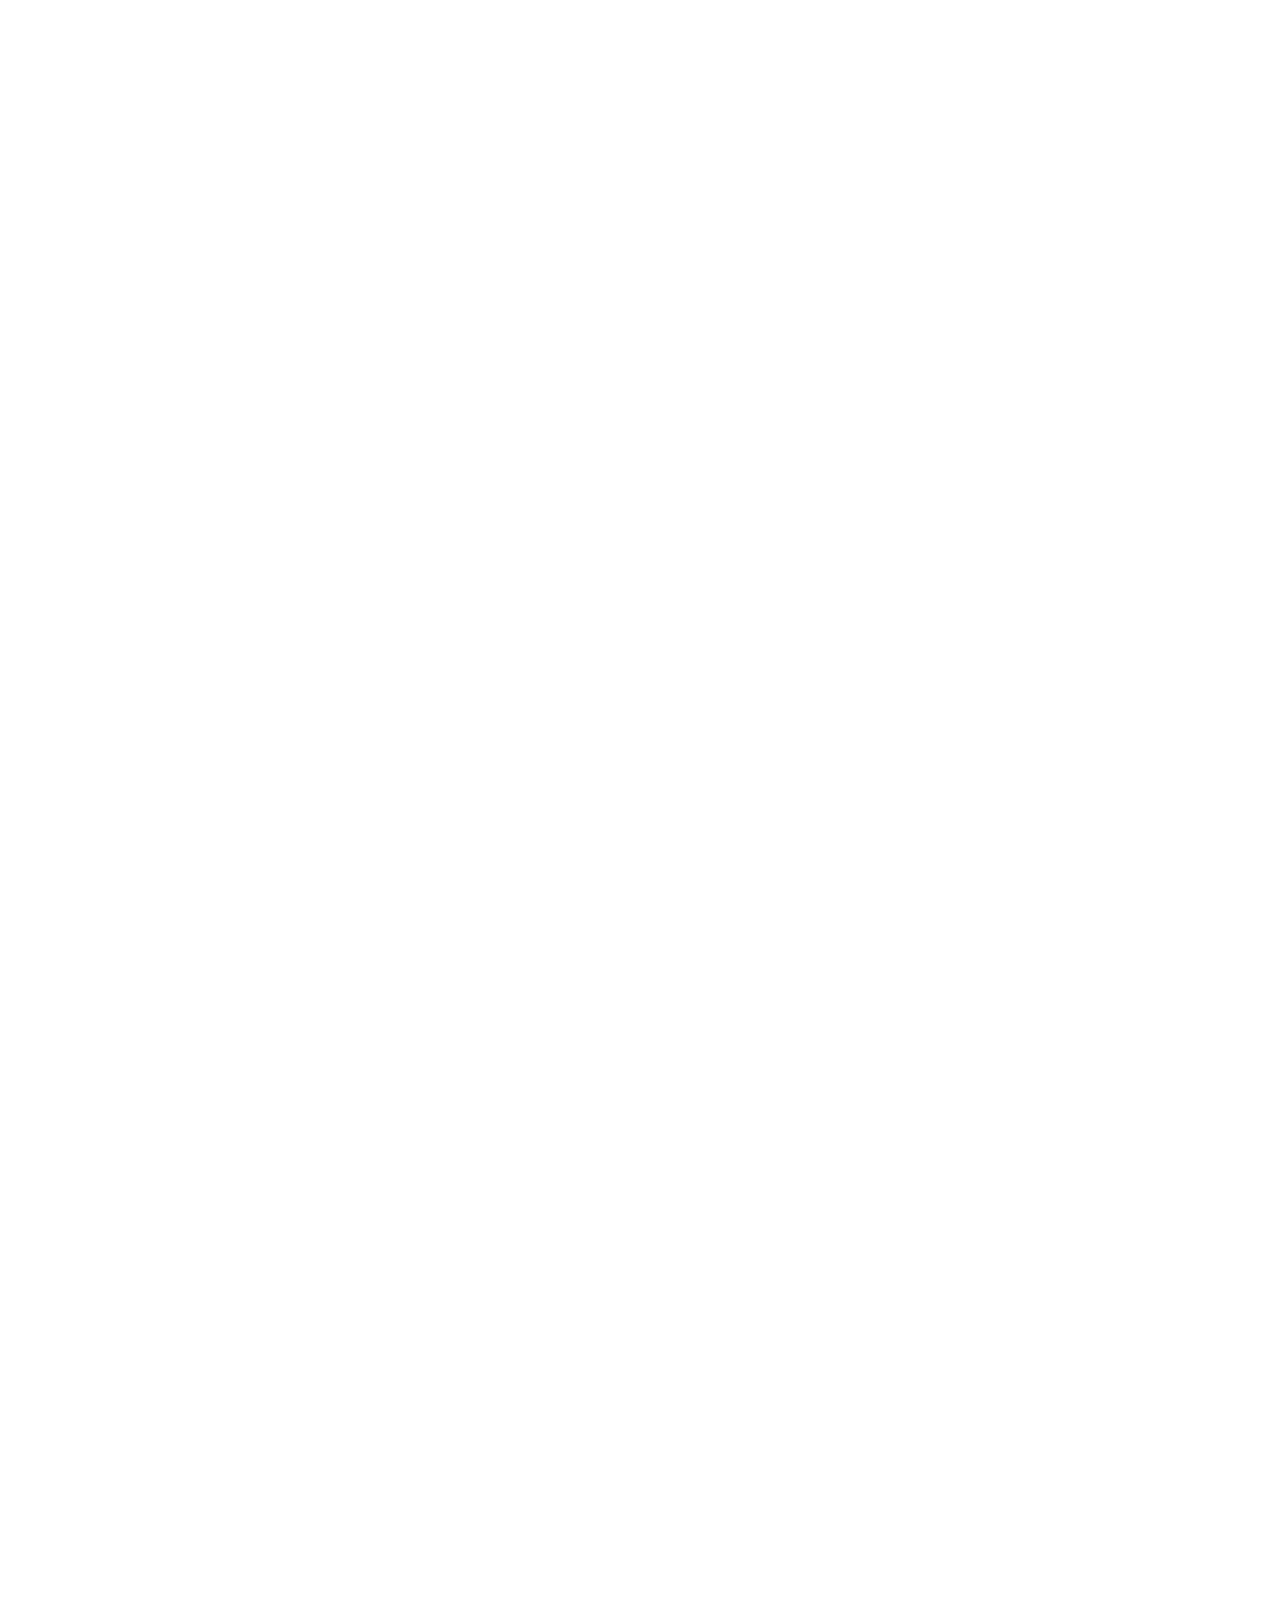
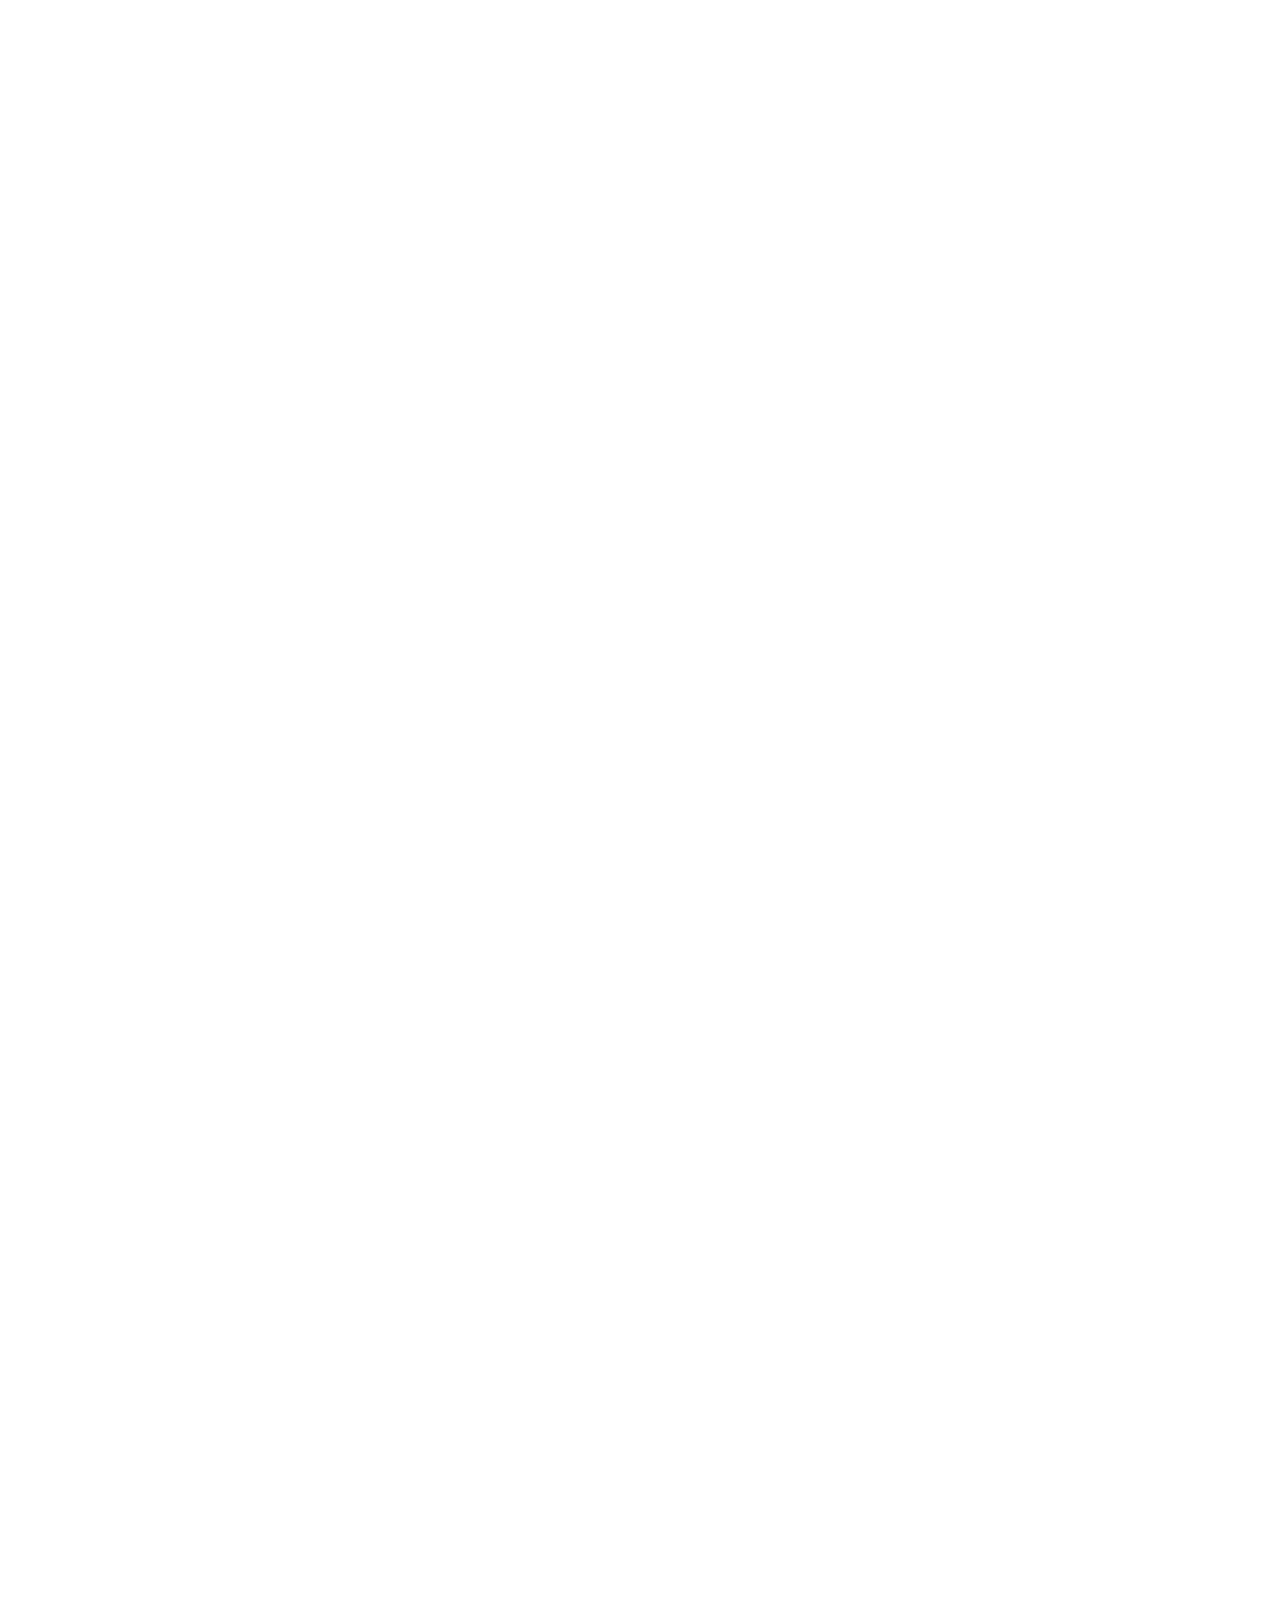
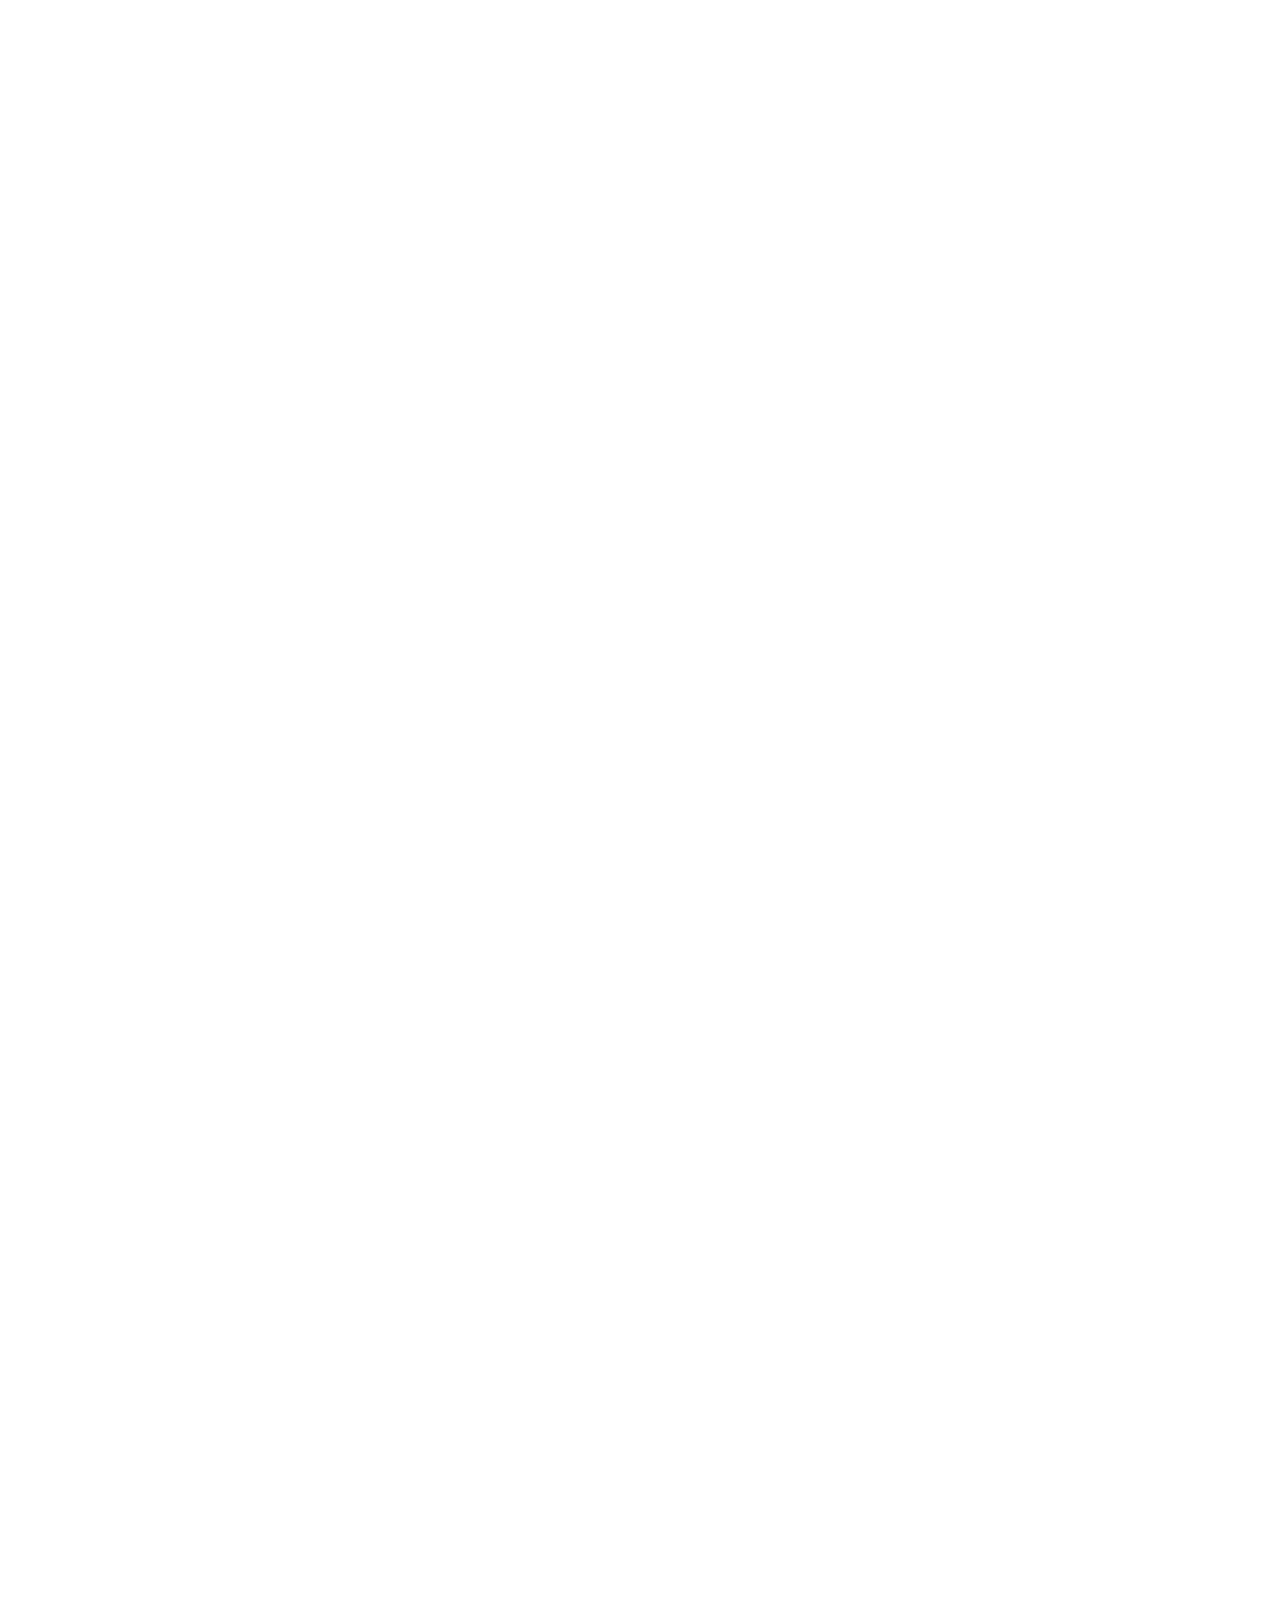
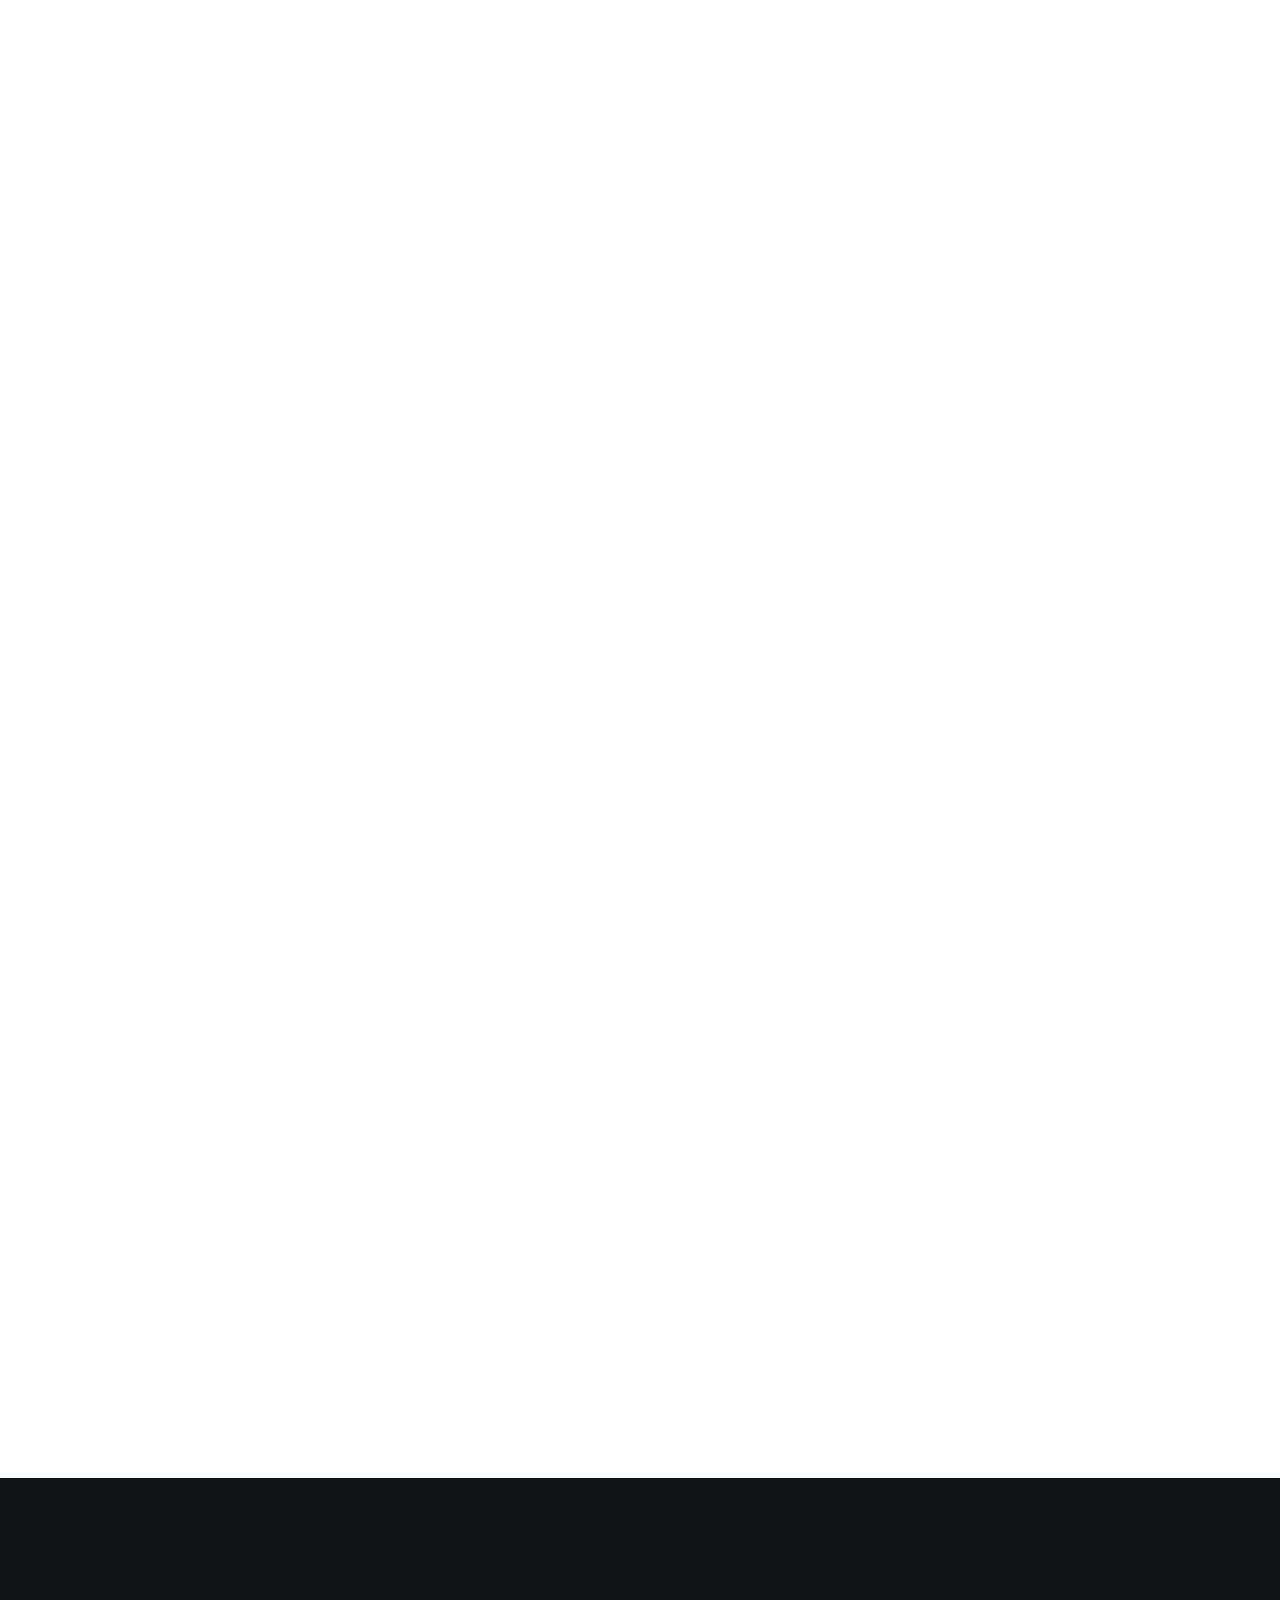
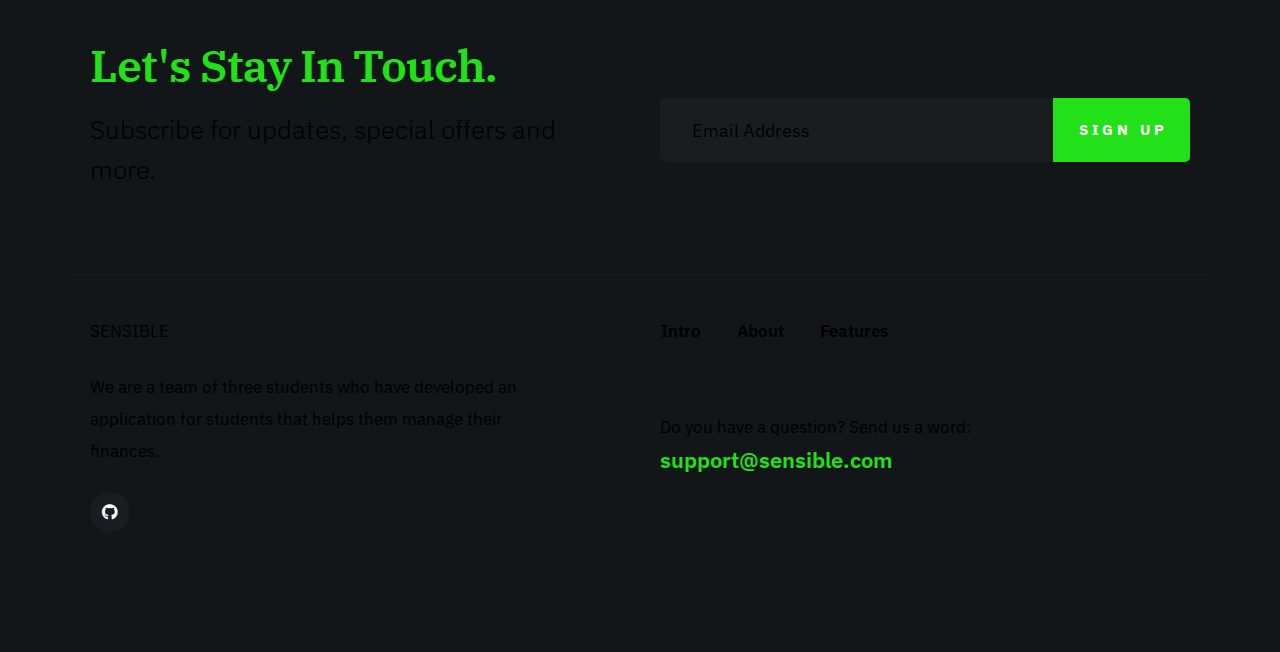
==== commit 3cd08845: "Making finishing touches to Blog" ====
--- a/public/blog.html
+++ b/public/blog.html
@@ -102,22 +102,199 @@
                         </div>        
                         <div class="item-entry__text">
                             <div class="item-entry__cat">
-                                <a href="#0">The idea</a> 
-                            </div>
-    
-                            <h1 class="item-entry__title"><a href="single.html">The Beginning.</a></h1>
-                                
-                            <div class="item-entry__content">
-                                <p>
-                                Aliquam mollitia consequatur et qui iste ducimus repellat. Aut expedita quibusdam est. Tempore dolor omnis in et 
-                                voluptate et eligendi debitis eligendi. Nulla autem necessitatibus...
-                                </p>
-                                <a class="more-link" href="single.html">Read More</a>
-                            </div>
-                        </div>
-                    </div> <!-- item-entry -->
-
-                </article> <!-- end article -->
+                                <a href="#0">First Meeting with our Supervisor</a> 
+                            </div>
+    
+                            <h1 class="item-entry__title"><a href="single.html">01/10/2019</a></h1>
+                                
+                            <div class="item-entry__content">
+                                <p>
+                                    We had our first meeting as a group of two today. 
+                                    We are still waiting to hear back from Keith about adding another team member. We discussed with our supervisor the basic idea behind our app and what features we were thinking of including, as well the technology we may use. We thought Xamarin would be a good option, because we had already done a lot of work with C#, so felt quite confident in using it. Gabrielle created a Trello page for our group so we can organise team work and keep track of our deadlines. 
+                                </p>
+                                <a class="more-link" href="single.html">Read More</a>
+                            </div>
+                        </div>
+                    </div> <!-- item-entry -->
+
+                </article> <!-- end article -->
+
+<article class="col-block">
+                
+        <div class="item-entry" data-aos="fade-up">
+            <div class="item-entry__thumb">
+                <a href="single.html" class="item-entry__thumb-link">
+                    <img src="images/thumbs/post/work-remote-400.jpg" 
+                         srcset="images/thumbs/post/work-remote-400.jpg 1x, images/thumbs/post/work-remote-800.jpg 2x" alt="">
+                </a>
+            </div>
+
+            <div class="item-entry__text">
+                <div class="item-entry__cat">
+                    <a href="#0">Supervised Team Meeting</a> 
+                </div>
+
+                <h1 class="item-entry__title"><a href="single.html">09/10/2019</a></h1>
+                    
+                <div class="item-entry__content">
+                    <p>
+                        We met with our supervisor this week to discuss how we are going to set up the project and delegate tasks. Gabrielle set up the Trello board that we will be using to keep track of our work and progress. She also received a licence key from Mary to evaluate Invision as a wireframe tool.
+                        Karl did research on starter Xamarin projects/tutorials and contacted Keith about advice and help.
+                        The team also investigated the feasibility of exporting banking data to a CSV file using Machine Learning and Gabrielle contacted a lecturer for some advice regarding this.                  
+                    </p>
+                    <a class="more-link" href="single.html">Read More</a>
+                </div>
+            </div>
+        </div> <!-- item-entry -->
+
+    </article> <!-- end article -->
+    <article class="col-block">
+                
+        <div class="item-entry" data-aos="fade-up">
+            <div class="item-entry__thumb">
+                <a href="single.html" class="item-entry__thumb-link">
+                    <img src="images/thumbs/post/work-remote-400.jpg" 
+                         srcset="images/thumbs/post/work-remote-400.jpg 1x, images/thumbs/post/work-remote-800.jpg 2x" alt="">
+                </a>
+            </div>
+
+            <div class="item-entry__text">
+                <div class="item-entry__cat">
+                    <a href="#0">Supervised Team Meeting</a> 
+                </div>
+
+                <h1 class="item-entry__title"><a href="single.html">24/10/2019</a></h1>
+                    
+                <div class="item-entry__content">
+                    <p>
+                   The team with our supervisor met to discuss our next steps. 
+                   Karl offered to do some research on financial data laws. He also looked up Udemy courses and YouTube tutorials on Xamarin.
+                   Maria did extensive research on Machine Learning and Image/Text Recognition and Gabrielle started work on the Wireframes for the app using Adobe XD.
+
+                    </p>
+                    <a class="more-link" href="single.html">Read More</a>
+                </div>
+            </div>
+        </div> <!-- item-entry -->
+
+    </article> <!-- end article -->
+
+    <article class="col-block">
+                
+        <div class="item-entry" data-aos="fade-up">
+            <div class="item-entry__thumb">
+                <a href="single.html" class="item-entry__thumb-link">
+                    <img src="images/thumbs/post/work-remote-400.jpg" 
+                         srcset="images/thumbs/post/work-remote-400.jpg 1x, images/thumbs/post/work-remote-800.jpg 2x" alt="">
+                </a>
+            </div>
+
+            <div class="item-entry__text">
+                <div class="item-entry__cat">
+                    <a href="#0">Work Updates</a> 
+                </div>
+
+                <h1 class="item-entry__title"><a href="single.html">21/11/2019</a></h1>
+                    
+                <div class="item-entry__content">
+                    <p>
+                    The team have finished work on the draft of the Technical Review document and Karl has started to research implimenting SQLite as the database for our app.
+                    </p>
+                    <a class="more-link" href="single.html">Read More</a>
+                </div>
+            </div>
+        </div> <!-- item-entry -->
+
+    </article> <!-- end article -->
+
+
+    <article class="col-block">
+                
+        <div class="item-entry" data-aos="fade-up">
+            <div class="item-entry__thumb">
+                <a href="single.html" class="item-entry__thumb-link">
+                    <img src="images/thumbs/post/work-remote-400.jpg" 
+                         srcset="images/thumbs/post/work-remote-400.jpg 1x, images/thumbs/post/work-remote-800.jpg 2x" alt="">
+                </a>
+            </div>
+
+            <div class="item-entry__text">
+                <div class="item-entry__cat">
+                    <a href="#0">Preparation for the Interim Presentation</a> 
+                </div>
+
+                <h1 class="item-entry__title"><a href="single.html">19/11/2019</a></h1>
+                    
+                <div class="item-entry__content">
+                    <p>
+                    Karl is working on getting the app ready for the demo, while Maria is doing more research into the other features we would like to impliment and Gabrielle is working on part of the design and the presentation slides. 
+                    </p>
+                    <a class="more-link" href="single.html">Read More</a>
+                </div>
+            </div>
+        </div> <!-- item-entry -->
+
+    </article> <!-- end article -->
+
+    <article class="col-block">
+                
+        <div class="item-entry" data-aos="fade-up">
+            <div class="item-entry__thumb">
+                <a href="single.html" class="item-entry__thumb-link">
+                    <img src="images/thumbs/post/work-remote-400.jpg" 
+                         srcset="images/thumbs/post/work-remote-400.jpg 1x, images/thumbs/post/work-remote-800.jpg 2x" alt="">
+                </a>
+            </div>
+
+            <div class="item-entry__text">
+                <div class="item-entry__cat">
+                    <a href="#0">Mock Demo with Supervisor</a> 
+                </div>
+
+                <h1 class="item-entry__title"><a href="single.html">02/12/2019</a></h1>
+                    
+                <div class="item-entry__content">
+                    <p>
+                    The team sat down with our Supervisor and ran through how we hope to present our app. We are focusing on important features and how we split work within the group. We have decided that Gabrielle will introduce the app and run through the basic idea behind it, Karl will then show the code and how he plans to impliment our other features, then Gabrielle will discuss the design and the wireframes. After this, Maria will talk about the research that was conducted for the app, as well as discuss her part in the design process which includes the logo for the app. Karl will then demo the app.
+                    We plan to showcase our work using slides, which will also show wireframes. The team is excited for the presentation and is looking forward to advice from the lecturers.
+                    </p>
+                    <a class="more-link" href="single.html">Read More</a>
+                </div>
+            </div>
+        </div> <!-- item-entry -->
+
+    </article> <!-- end article -->
+
+    <article class="col-block">
+                
+        <div class="item-entry" data-aos="fade-up">
+            <div class="item-entry__thumb">
+                <a href="single.html" class="item-entry__thumb-link">
+                    <img src="images/thumbs/post/work-remote-400.jpg" 
+                         srcset="images/thumbs/post/work-remote-400.jpg 1x, images/thumbs/post/work-remote-800.jpg 2x" alt="">
+                </a>
+            </div>
+
+            <div class="item-entry__text">
+                <div class="item-entry__cat">
+                    <a href="#0">Interim Presentation</a> 
+                </div>
+
+                <h1 class="item-entry__title"><a href="single.html">05/12/2019</a></h1>
+                    
+                <div class="item-entry__content">
+                    <p>
+                        The team had our Interim Presentation in front of the panel of lecturers today. The moral of the group was good, and we felt confident. However, we ran into an issue shortly before the presentation where the app would not deploy on our Android device and we unfortunately could not use it in the demo. 
+                        We did, however, try our best to deliver a presentation that showcased our app and our ideas behind the project. We felt that it was well received and were happy with the outcome.                        
+                    </p>
+                    <a class="more-link" href="single.html">Read More</a>
+                </div>
+            </div>
+        </div> <!-- item-entry -->
+
+    </article> <!-- end article -->
+
+   </article>             
 
                 <article class="col-block">
                     
@@ -138,7 +315,7 @@
                                 
                             <div class="item-entry__content">
                                 <p>
-                                    The group met to discuss how to continue with the project. We have run into some issues using Xamarin and wanted to be clear on what our other options are. We set a deadline for the end of this week to have some functionality/pages working. We also discussed the possibility that we may not be able to continue with Xamarin as an IDE. Angular, React Native and Android Studio were other IDEs that were agreed on as alternatives. We concluded that React and Android Studio have quite a steep learning curve, so they may not be an option, however we would still look into them. 
+                                    The team have resumed with work after the Christmas break and met to discuss how to continue with the project. We have run into some issues using Xamarin and wanted to be clear on what our other options are. We set a deadline for the end of this week to have some functionality/pages working. We also discussed the possibility that we may not be able to continue with Xamarin as an IDE. Angular, React Native and Android Studio were other IDEs that were agreed on as alternatives. We concluded that React and Android Studio have quite a steep learning curve, so they may not be an option, however we would still look into them. 
                                     For this week, we have broken up work as follows: 
                                     Karl will continue to work on the Xamarin code to figure out if it is feasible for us to continue using Xamarin.
                                     Maria will do some research into React Native and try to get a couple of pages working to see if it is a possibility to use React.
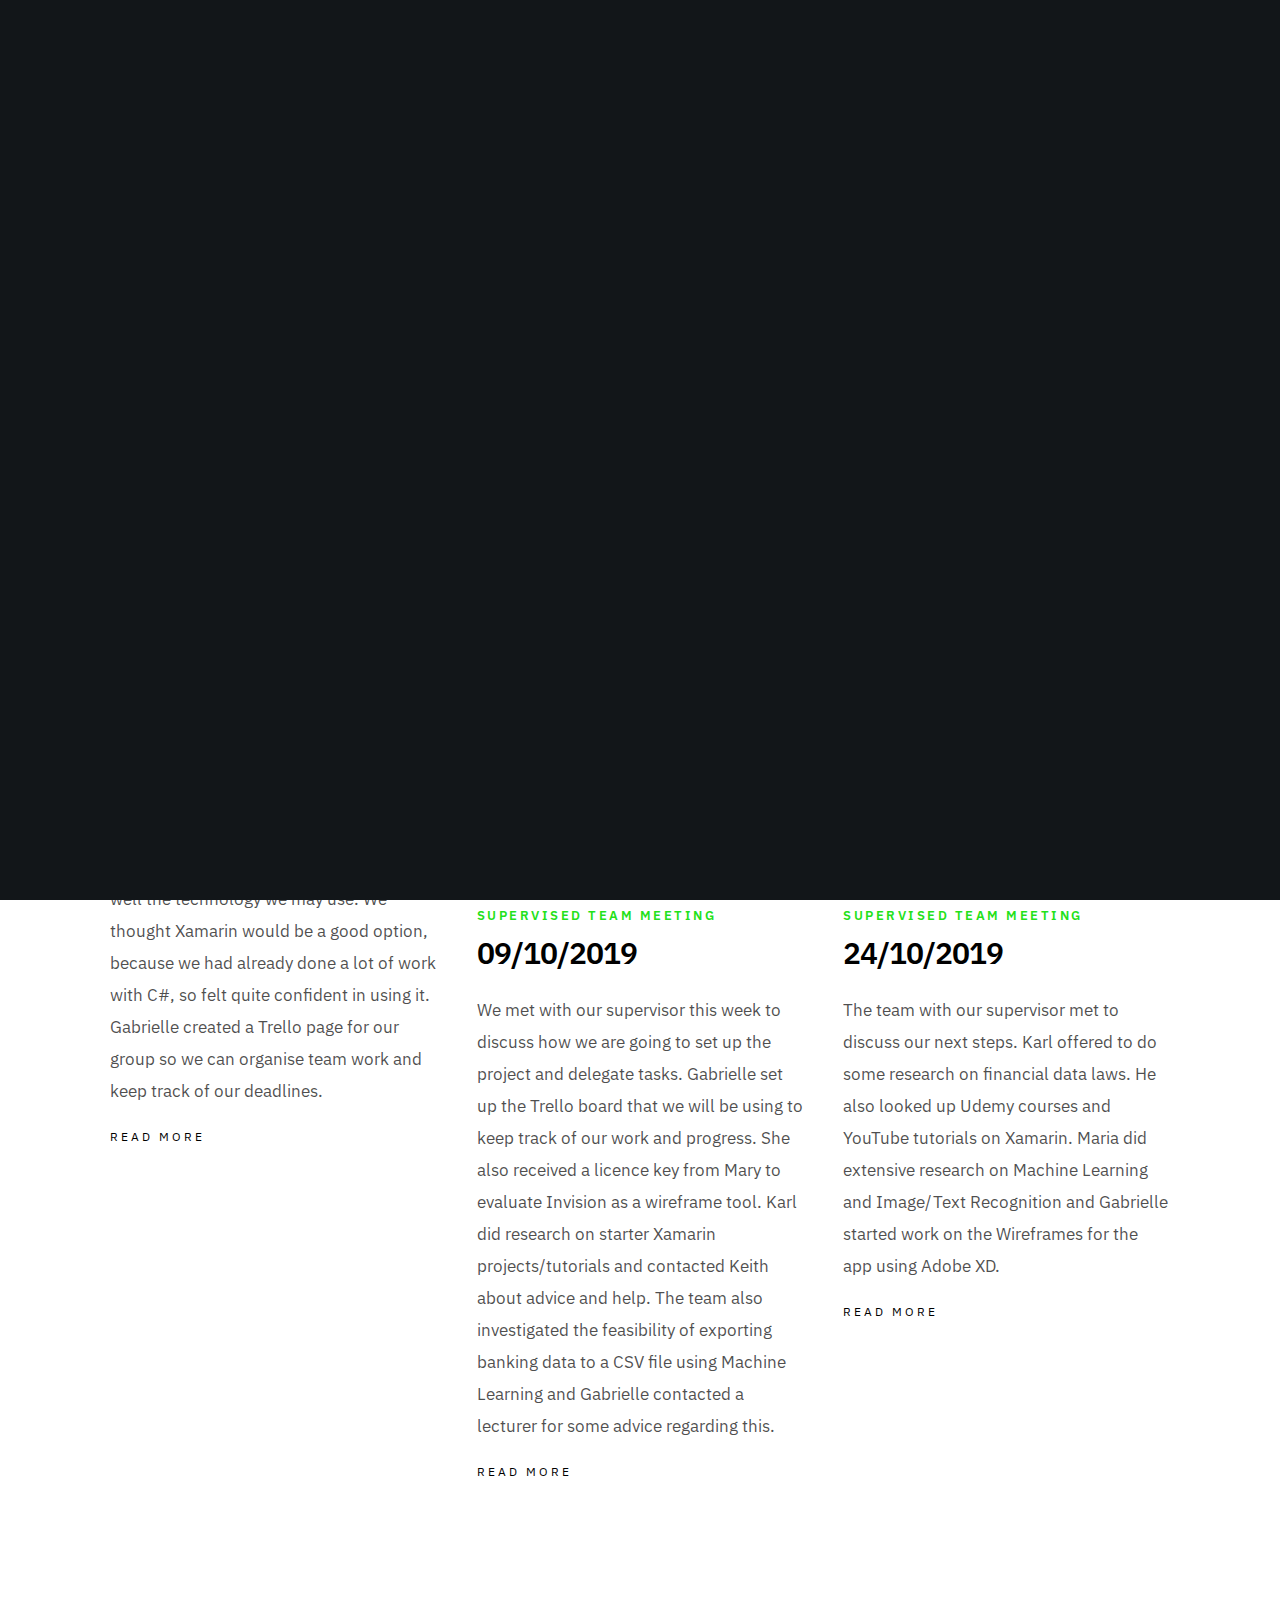
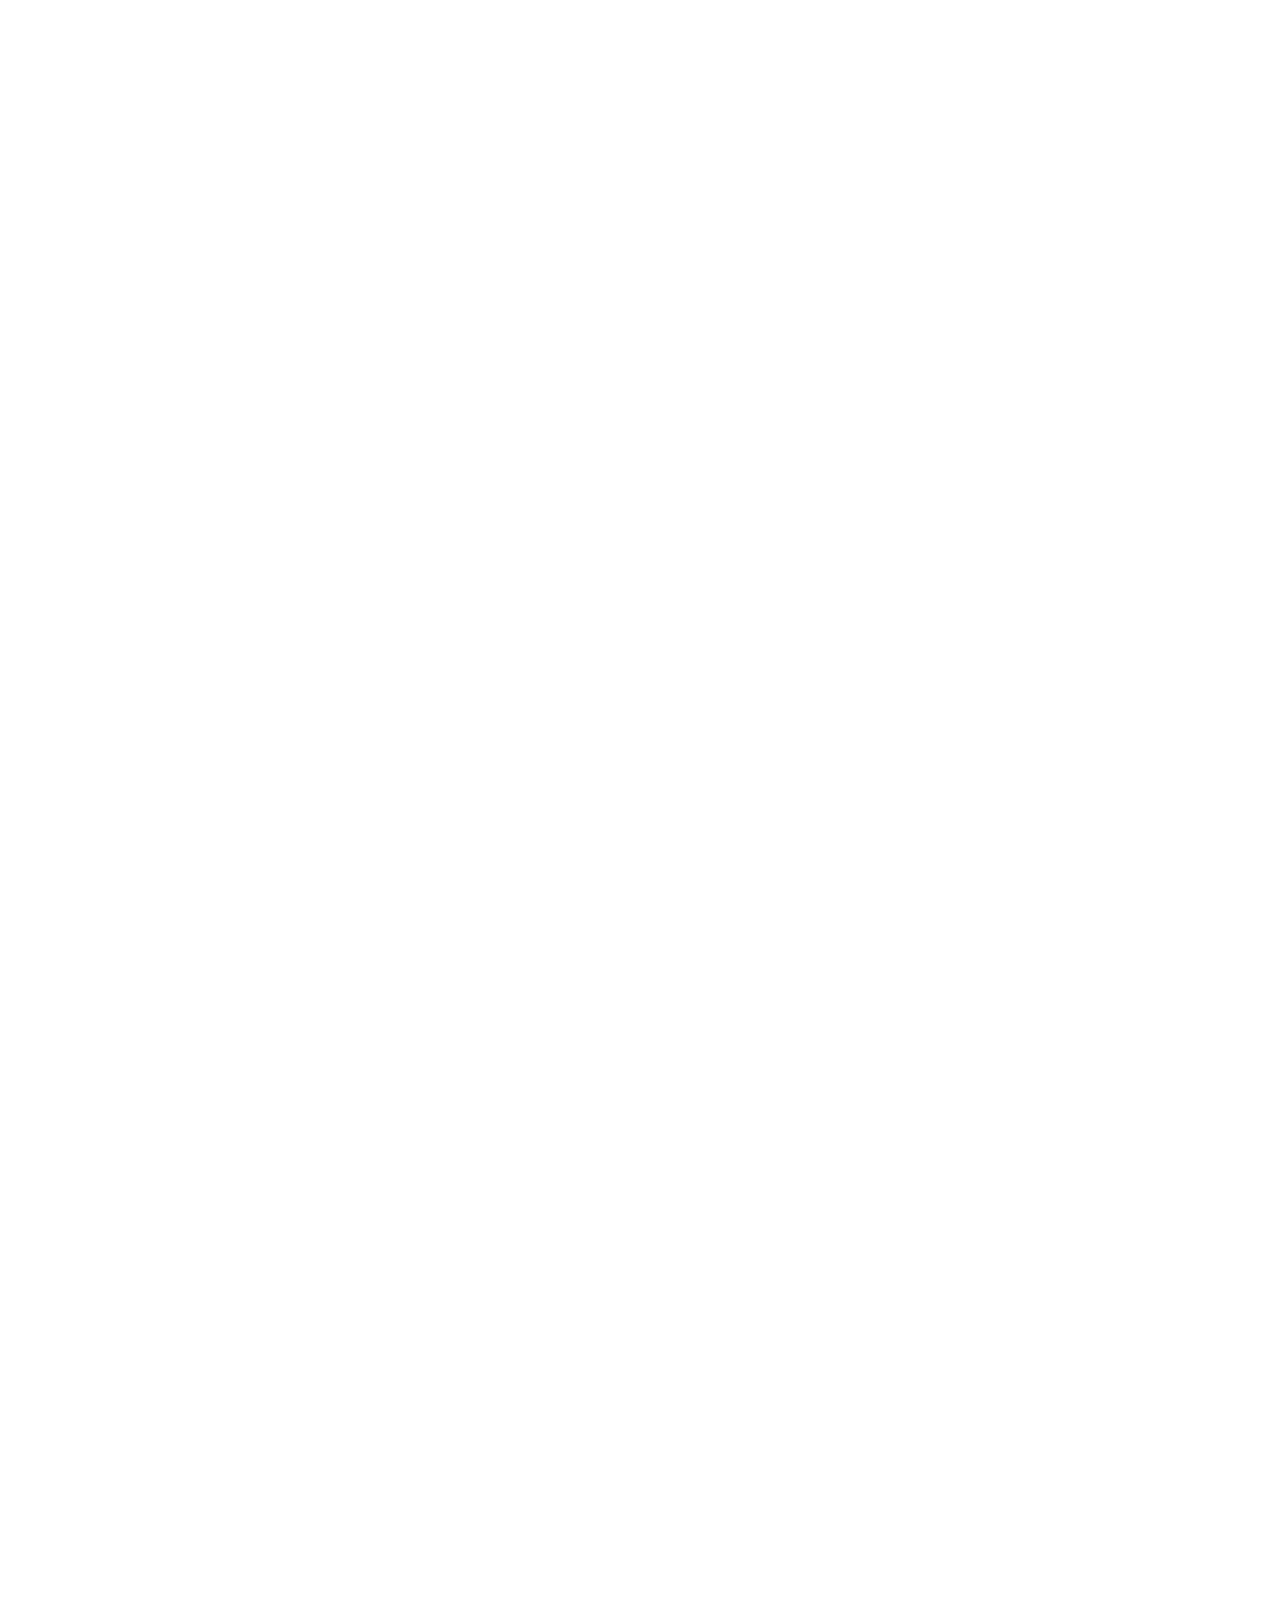
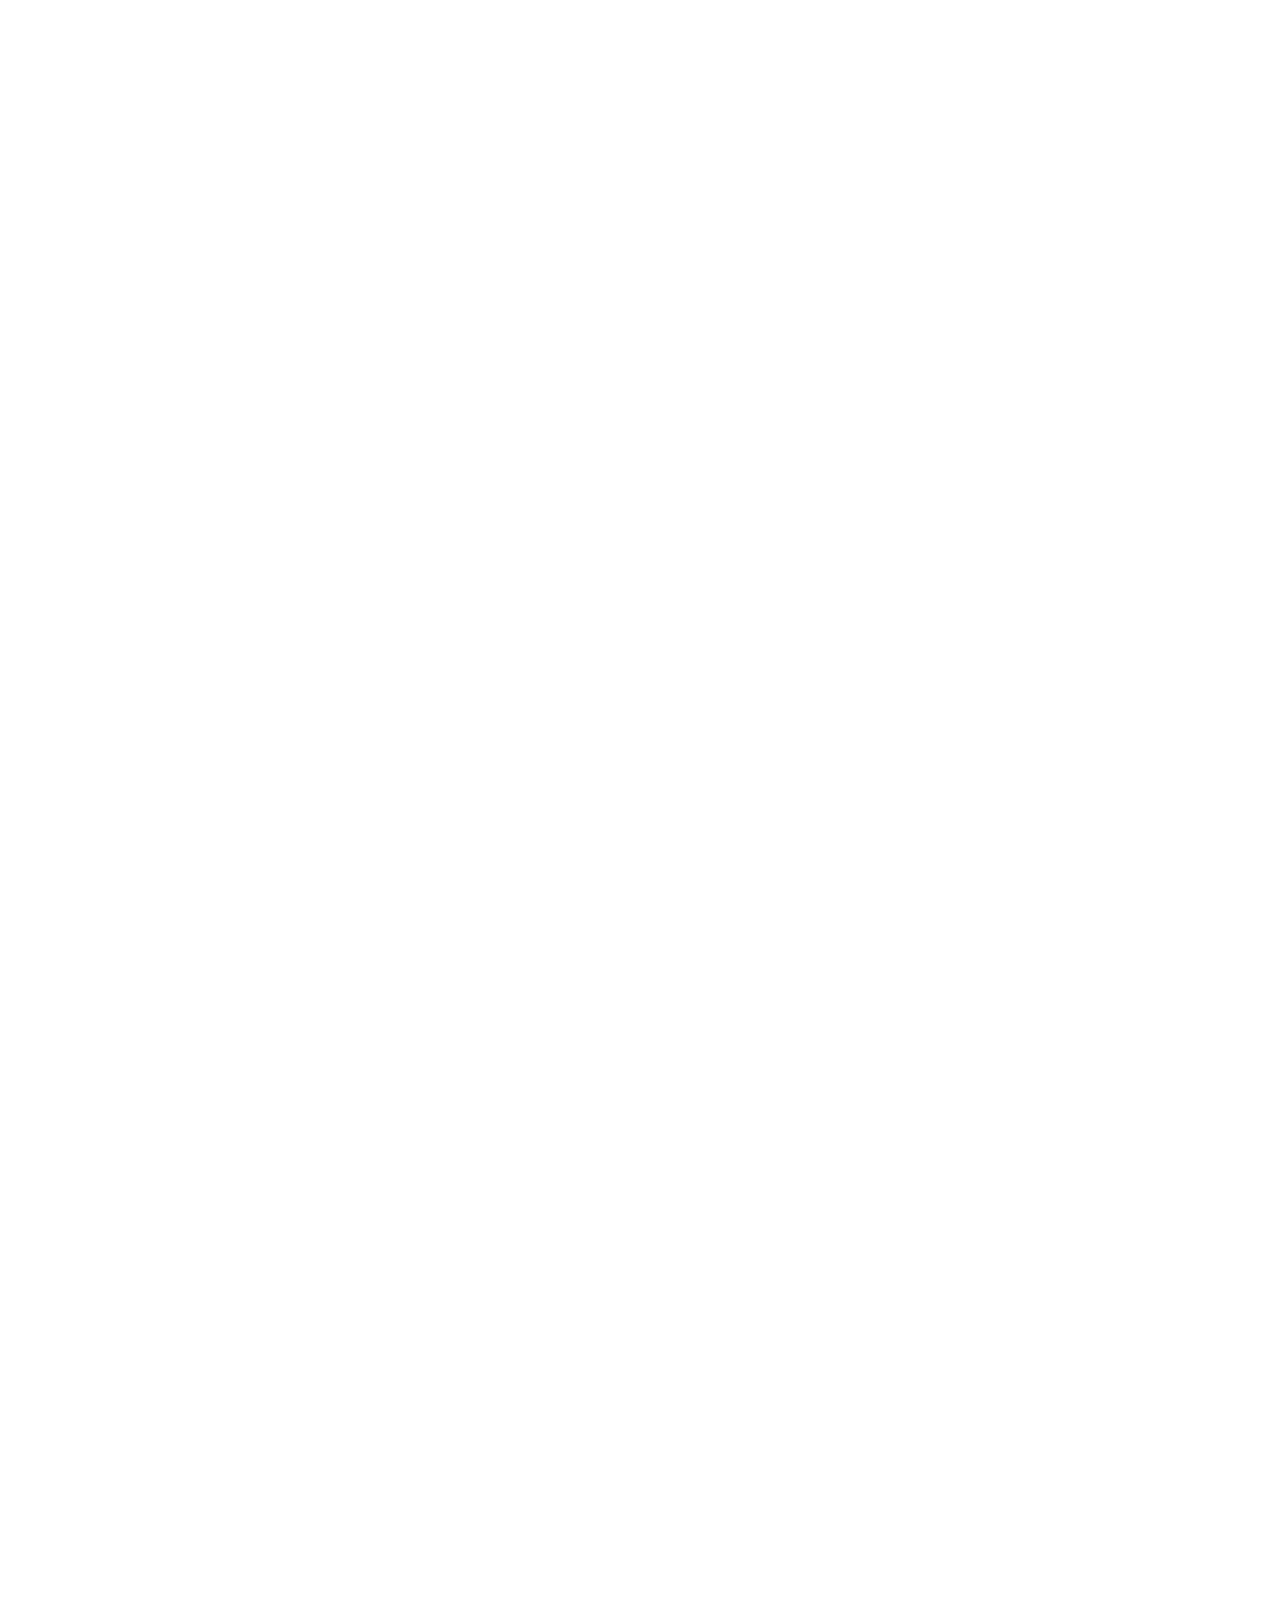
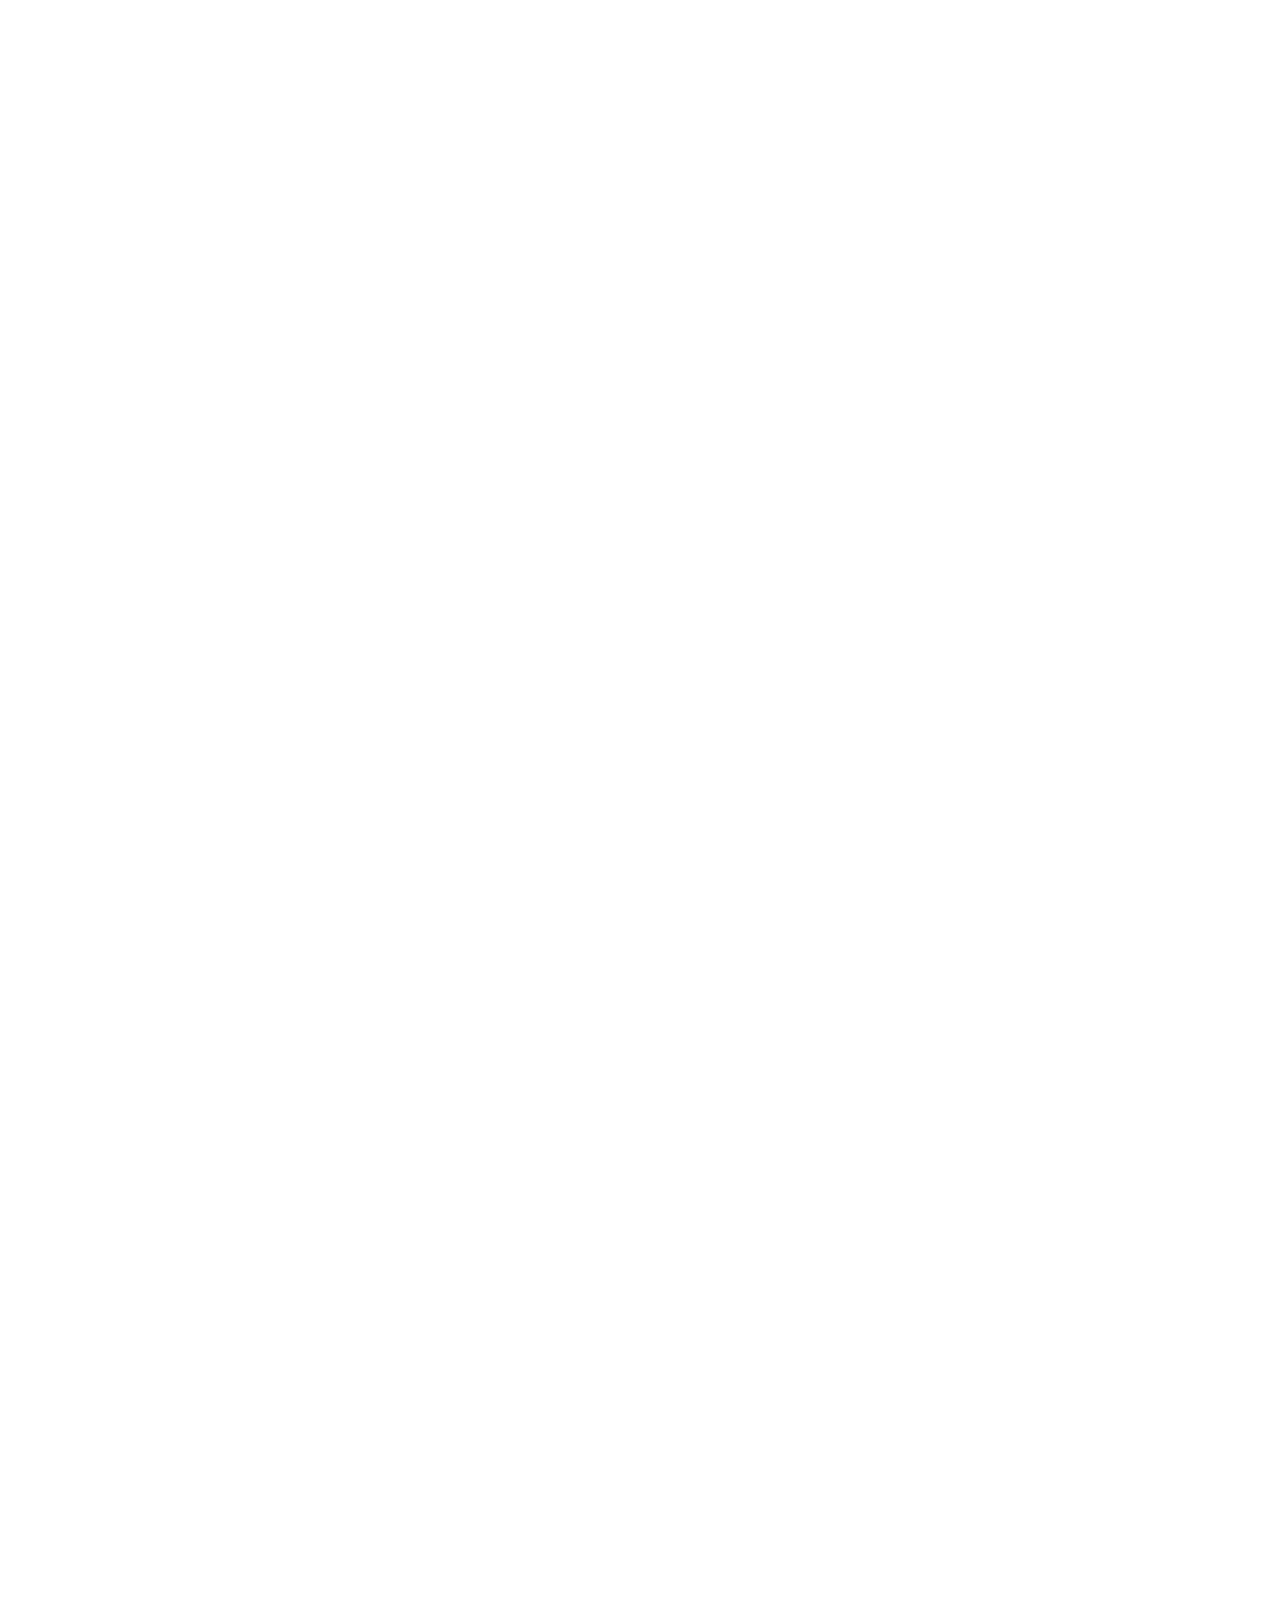
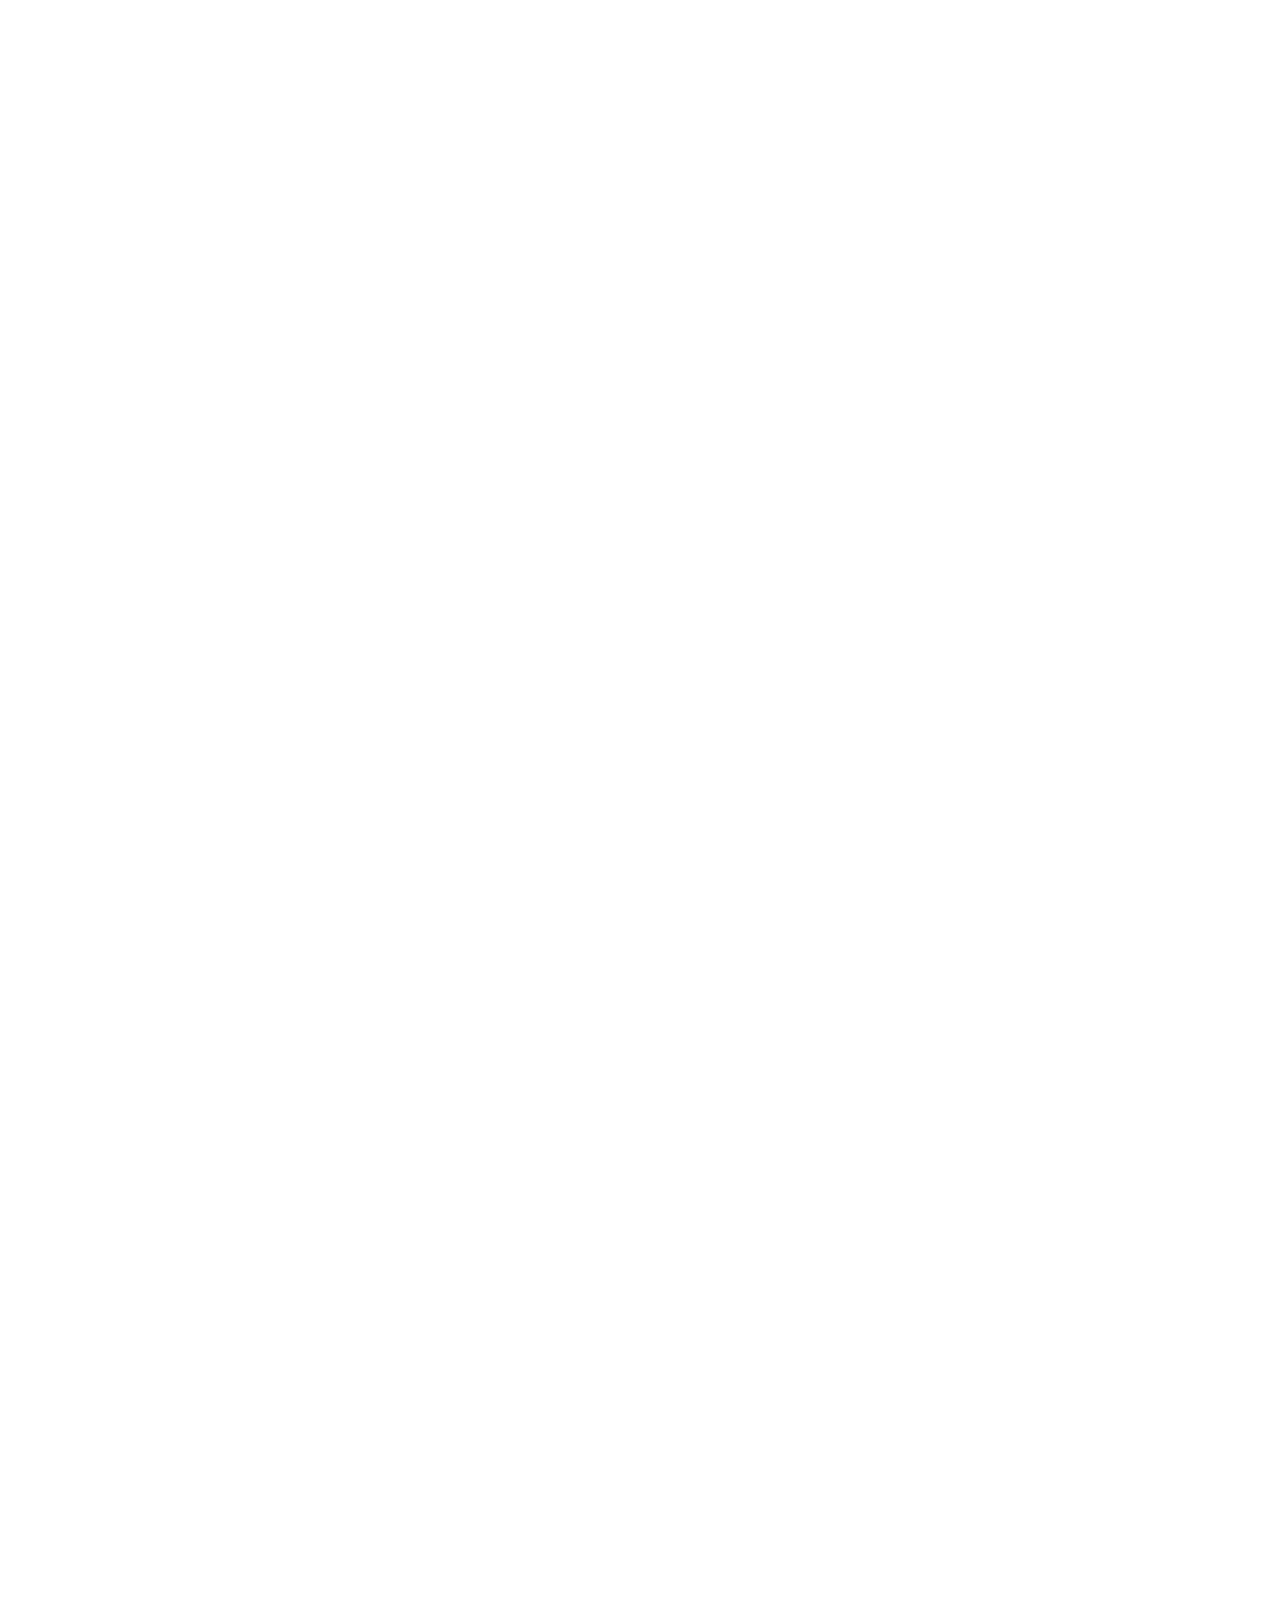
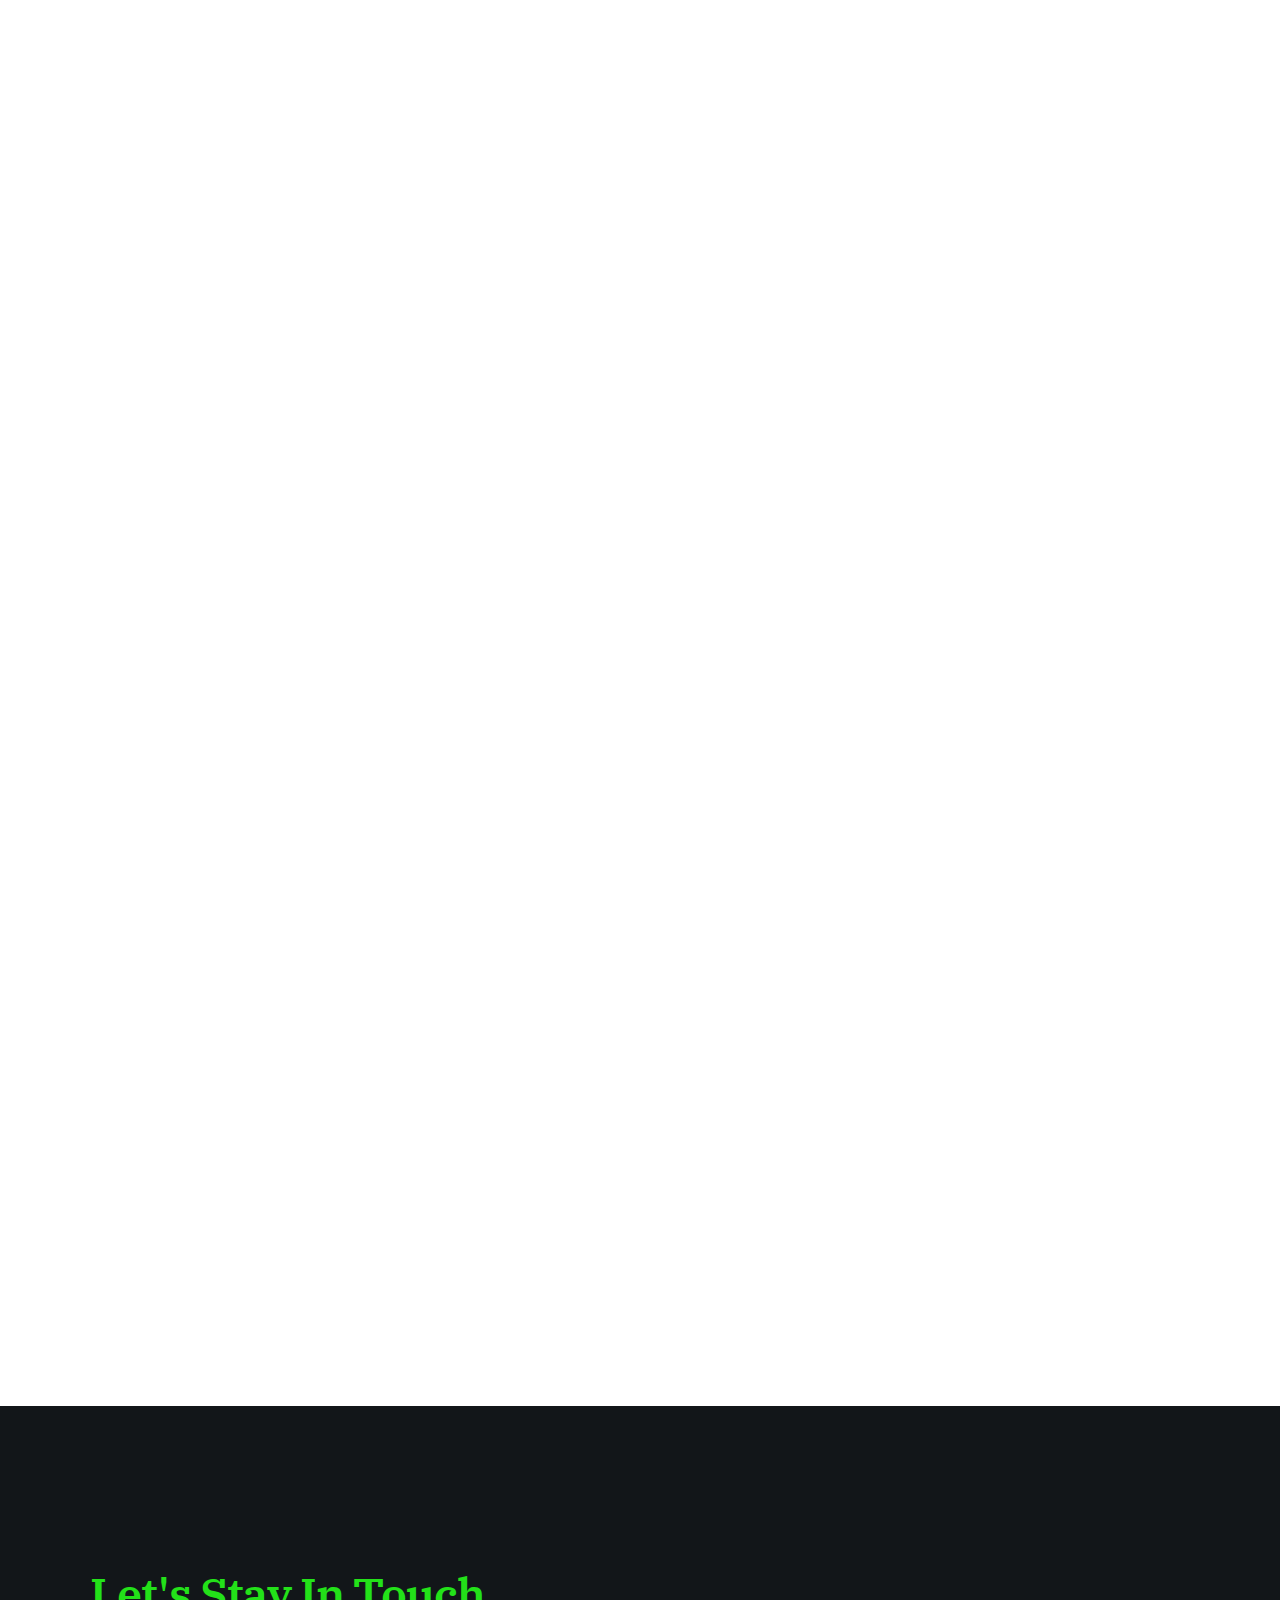
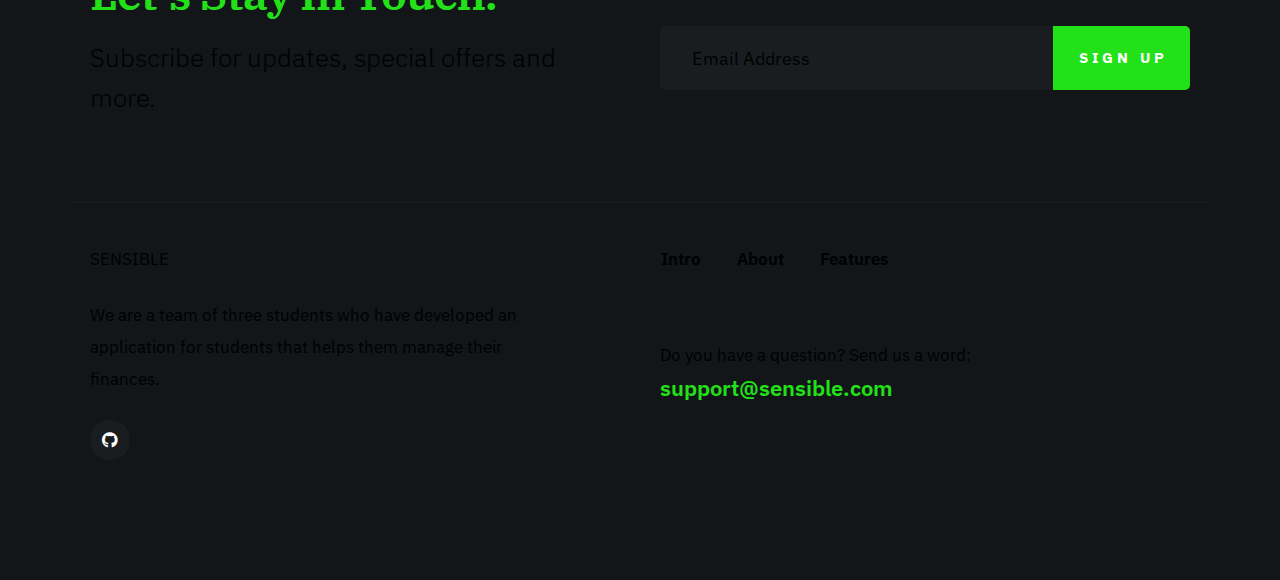
==== commit fadcd31e: "Finishing last updates to Blog" ====
--- a/public/blog.html
+++ b/public/blog.html
@@ -76,7 +76,7 @@
 
                 <h3 class="subhead">Our Blog.</h3>
                 <h1 class="display-1">
-                    Thoughts, Ideas, Insights and Other Stuff.
+                    Updates on Team Work
                 </h1>
             </div>
         </div>
@@ -96,8 +96,8 @@
                     <div class="item-entry" data-aos="fade-up">
                         <div class="item-entry__thumb">
                             <a href="single.html" class="item-entry__thumb-link">
-                                <img src="images/thumbs/post/lamp-400.jpg" 
-                                     srcset="images/thumbs/post/lamp-400.jpg 1x, images/thumbs/post/lamp-800.jpg 2x" alt="">
+                                <img src="images/image1.jpg" 
+                                     srcset="images/thumbs/post/image1 1x, images/thumbs/post/image1 2x" alt="">
                             </a>
                         </div>        
                         <div class="item-entry__text">
@@ -124,7 +124,7 @@
         <div class="item-entry" data-aos="fade-up">
             <div class="item-entry__thumb">
                 <a href="single.html" class="item-entry__thumb-link">
-                    <img src="images/thumbs/post/work-remote-400.jpg" 
+                    <img src="images/image2.jpg" 
                          srcset="images/thumbs/post/work-remote-400.jpg 1x, images/thumbs/post/work-remote-800.jpg 2x" alt="">
                 </a>
             </div>
@@ -153,7 +153,7 @@
         <div class="item-entry" data-aos="fade-up">
             <div class="item-entry__thumb">
                 <a href="single.html" class="item-entry__thumb-link">
-                    <img src="images/thumbs/post/work-remote-400.jpg" 
+                    <img src="images/image3.jpg" 
                          srcset="images/thumbs/post/work-remote-400.jpg 1x, images/thumbs/post/work-remote-800.jpg 2x" alt="">
                 </a>
             </div>
@@ -184,7 +184,7 @@
         <div class="item-entry" data-aos="fade-up">
             <div class="item-entry__thumb">
                 <a href="single.html" class="item-entry__thumb-link">
-                    <img src="images/thumbs/post/work-remote-400.jpg" 
+                    <img src="images/image4.jpg" 
                          srcset="images/thumbs/post/work-remote-400.jpg 1x, images/thumbs/post/work-remote-800.jpg 2x" alt="">
                 </a>
             </div>
@@ -213,7 +213,7 @@
         <div class="item-entry" data-aos="fade-up">
             <div class="item-entry__thumb">
                 <a href="single.html" class="item-entry__thumb-link">
-                    <img src="images/thumbs/post/work-remote-400.jpg" 
+                    <img src="images/image5.jpg" 
                          srcset="images/thumbs/post/work-remote-400.jpg 1x, images/thumbs/post/work-remote-800.jpg 2x" alt="">
                 </a>
             </div>
@@ -241,7 +241,7 @@
         <div class="item-entry" data-aos="fade-up">
             <div class="item-entry__thumb">
                 <a href="single.html" class="item-entry__thumb-link">
-                    <img src="images/thumbs/post/work-remote-400.jpg" 
+                    <img src="images/image1.jpg" 
                          srcset="images/thumbs/post/work-remote-400.jpg 1x, images/thumbs/post/work-remote-800.jpg 2x" alt="">
                 </a>
             </div>
@@ -270,7 +270,7 @@
         <div class="item-entry" data-aos="fade-up">
             <div class="item-entry__thumb">
                 <a href="single.html" class="item-entry__thumb-link">
-                    <img src="images/thumbs/post/work-remote-400.jpg" 
+                    <img src="images/presentationimage.jpg" 
                          srcset="images/thumbs/post/work-remote-400.jpg 1x, images/thumbs/post/work-remote-800.jpg 2x" alt="">
                 </a>
             </div>
@@ -301,7 +301,7 @@
                     <div class="item-entry" data-aos="fade-up">
                         <div class="item-entry__thumb">
                             <a href="single.html" class="item-entry__thumb-link">
-                                <img src="images/thumbs/post/blue-400.jpg" 
+                                <img src="images/image2.jpg" 
                                      srcset="images/thumbs/post/blue-400.jpg 1x, images/thumbs/post/blue-800.jpg 2x" alt="">
                             </a>
                         </div>
@@ -335,7 +335,7 @@
                     <div class="item-entry" data-aos="fade-up">
                         <div class="item-entry__thumb">
                             <a href="single.html" class="item-entry__thumb-link">
-                                <img src="images/thumbs/post/desk-400.jpg" 
+                                <img src="images/image3.jpg" 
                                      srcset="images/thumbs/post/desk-400.jpg 1x, images/thumbs/post/desk-800.jpg 2x" alt="">
                             </a>
                         </div>
@@ -363,7 +363,7 @@
                     <div class="item-entry" data-aos="fade-up">
                         <div class="item-entry__thumb">
                             <a href="single.html" class="item-entry__thumb-link">
-                                <img src="images/thumbs/post/watch-400.jpg" 
+                                <img src="images/image4.jpg" 
                                      srcset="images/thumbs/post/watch-400.jpg 1x, images/thumbs/post/watch-800.jpg 2x" alt="">
                             </a>
                         </div>
@@ -397,7 +397,7 @@
                     <div class="item-entry" data-aos="fade-up">
                         <div class="item-entry__thumb">
                             <a href="single.html" class="item-entry__thumb-link">
-                                <img src="images/thumbs/post/wheel-400.jpg" 
+                                <img src="images/image5.jpg" 
                                      srcset="images/thumbs/post/wheel-400.jpg 1x, images/thumbs/post/wheel-800.jpg 2x" alt="">
                             </a>
                         </div>
@@ -433,7 +433,7 @@
                     <div class="item-entry" data-aos="fade-up">
                         <div class="item-entry__thumb">
                             <a href="single.html" class="item-entry__thumb-link">
-                                <img src="images/thumbs/post/jsmith-400.jpg" 
+                                <img src="images/image1.jpg" 
                                      srcset="images/thumbs/post/jsmith-400.jpg 1x, images/thumbs/post/jsmith-800.jpg 2x" alt="">
                             </a>
                         </div>
@@ -462,7 +462,7 @@
                     <div class="item-entry" data-aos="fade-up">
                         <div class="item-entry__thumb">
                             <a href="single.html" class="item-entry__thumb-link">
-                                <img src="images/thumbs/post/mac-400.jpg" 
+                                <img src="images/image2.jpg" 
                                      srcset="images/thumbs/post/mac-400.jpg 1x, images/thumbs/post/mac-800.jpg 2x" alt="">
                             </a>
                         </div>
@@ -476,7 +476,7 @@
                                 
                             <div class="item-entry__content">
                                 <p>
-                                    The team met today with our supervisor to discuss our progress with the progress. 
+                                    The team met today with our supervisor to discuss our progress with the work. 
                                     Maria discussed with the team that she had achieved some functionality with the React app, so we decided it would be a great idea for her to continue working on the React Native app, which would allow the team to present two projects to the panel at the conclusion of our project. That way, we could showcase the level of work the team produced and how well we worked together as a team.
                                     Our supervisor suggested the 21st as a date for us to do a mock demo of the project. We concluded that this was an excellent idea, as it gave us plenty of time after this date to work out any other coding problems we faced.
                                     The team decided to meet again on Wednesday to follow up on work done.                                    
@@ -493,7 +493,7 @@
                     <div class="item-entry" data-aos="fade-up">
                         <div class="item-entry__thumb">
                             <a href="single.html" class="item-entry__thumb-link">
-                                <img src="images/thumbs/post/working-400.jpg" 
+                                <img src="images/image3.jpg" 
                                      srcset="images/thumbs/post/working-400.jpg 1x, images/thumbs/post/working-800.jpg 2x" alt="">
                             </a>
                         </div>
@@ -552,7 +552,7 @@
                     <div class="item-entry" data-aos="fade-up">
                         <div class="item-entry__thumb">
                             <a href="single.html" class="item-entry__thumb-link">
-                                <img src="images/thumbs/post/fuji-400.jpg" 
+                                <img src="images/image4.jpg" 
                                      srcset="images/thumbs/post/fuji-400.jpg 1x, images/thumbs/post/fuji-800.jpg 2x" alt="">
                             </a>
                         </div>
@@ -587,7 +587,7 @@
                     <div class="item-entry" data-aos="fade-up">
                         <div class="item-entry__thumb">
                             <a href="single.html" class="item-entry__thumb-link">
-                                <img src="images/thumbs/post/workplace-400.jpg" 
+                                <img src="images/image5.jpg" 
                                      srcset="images/thumbs/post/workplace-400.jpg 1x, images/thumbs/post/workplace-800.jpg 2x" alt="">
                             </a>
                         </div>
@@ -614,35 +614,6 @@
                                     across. It was informative but also had eye catching illustrations.
                                     The team is going to continue working on their individual aspects of the project. Maria will finish the website and deploy it to firebase. Karl will complete the app and design the user interface, and Gabrielle is going to complete the proposal document and the team blog and do the unit testing of the app once it is finished.
                                     
-                                </p>
-                                <a class="more-link" href="single.html">Read More</a>
-                            </div>
-                        </div>
-                    </div> <!-- item-entry -->
-    
-                </article> <!-- end article -->
-
-                <article class="col-block">
-                
-                    <div class="item-entry" data-aos="fade-up">
-                        <div class="item-entry__thumb">
-                            <a href="single.html" class="item-entry__thumb-link">
-                                <img src="images/thumbs/post/work-remote-400.jpg" 
-                                     srcset="images/thumbs/post/work-remote-400.jpg 1x, images/thumbs/post/work-remote-800.jpg 2x" alt="">
-                            </a>
-                        </div>
-        
-                        <div class="item-entry__text">
-                            <div class="item-entry__cat">
-                                <a href="#0">Updates</a> 
-                            </div>
-    
-                            <h1 class="item-entry__title"><a href="single.html">Week 11.</a></h1>
-                                
-                            <div class="item-entry__content">
-                                <p>
-                                Aliquam mollitia consequatur et qui iste ducimus repellat. Aut expedita quibusdam est. Tempore dolor omnis in et 
-                                voluptate et eligendi debitis eligendi. Nulla autem necessitatibus...
                                 </p>
                                 <a class="more-link" href="single.html">Read More</a>
                             </div>
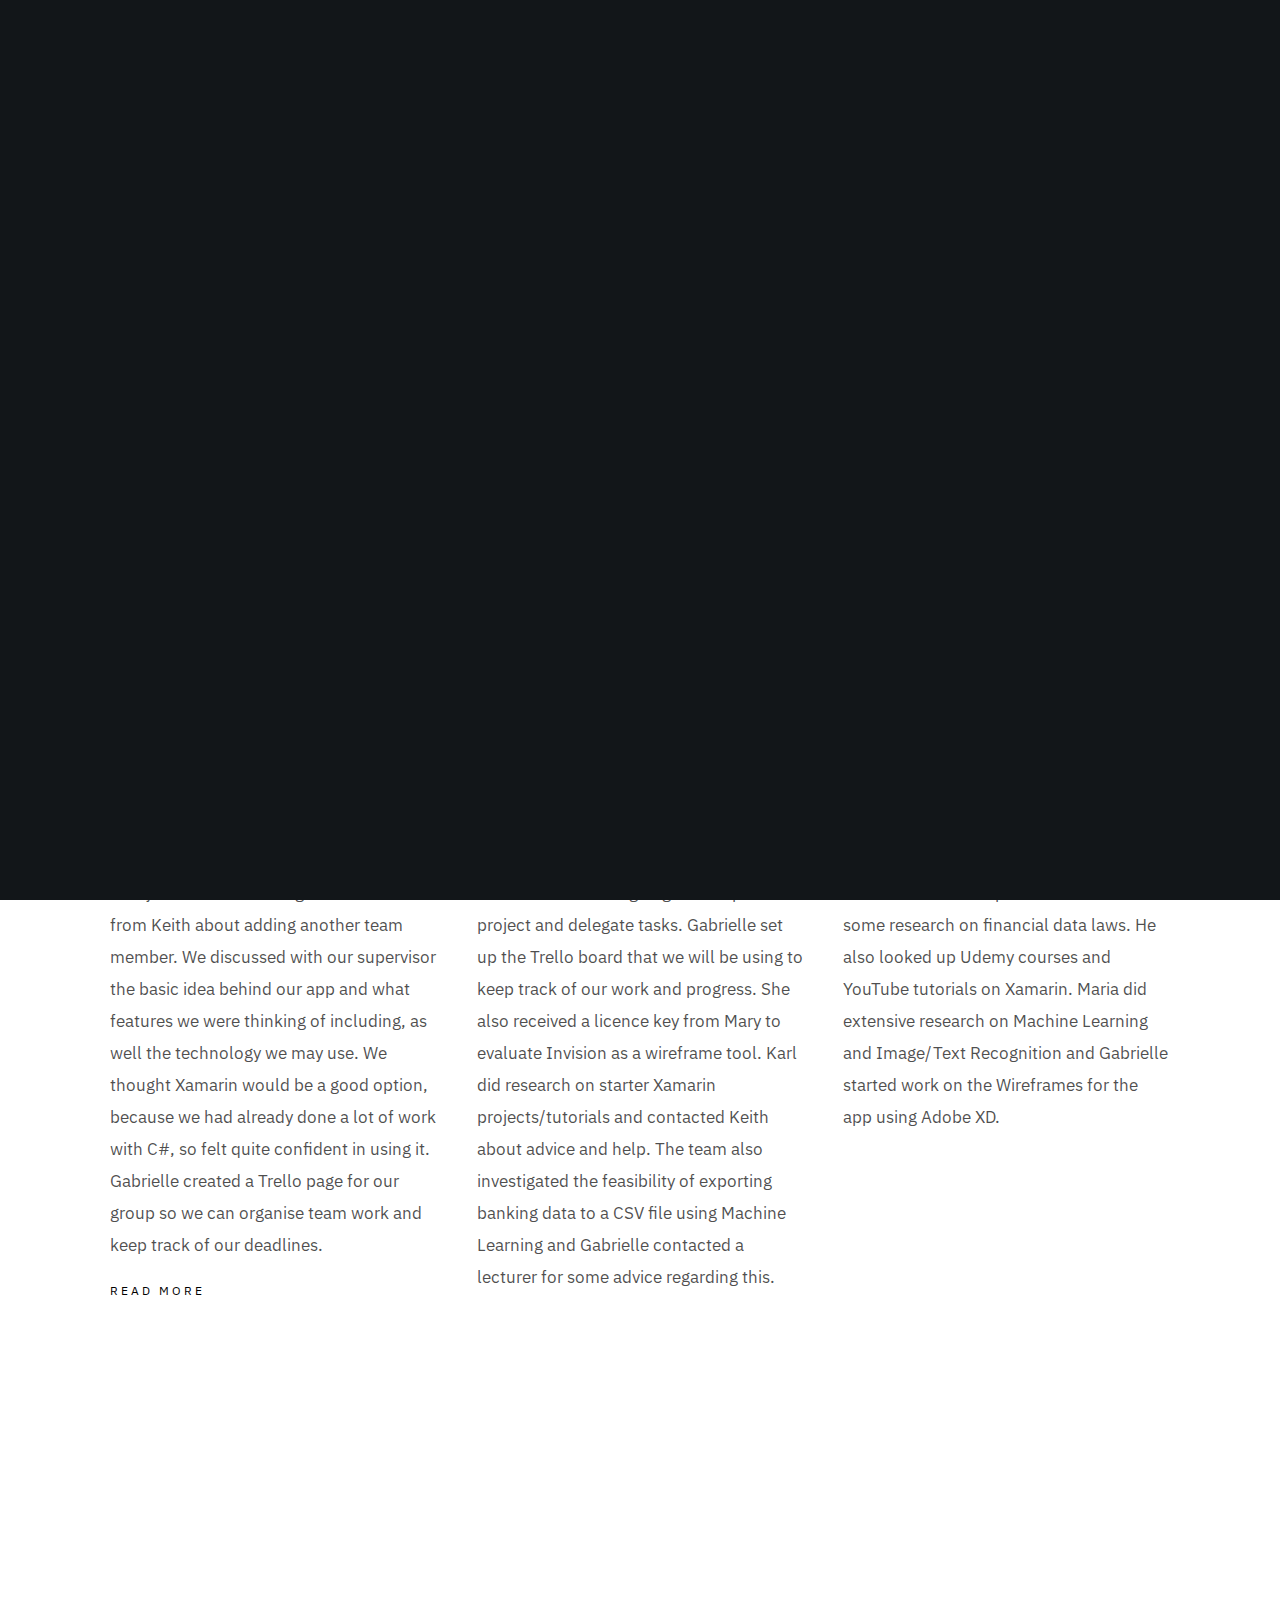
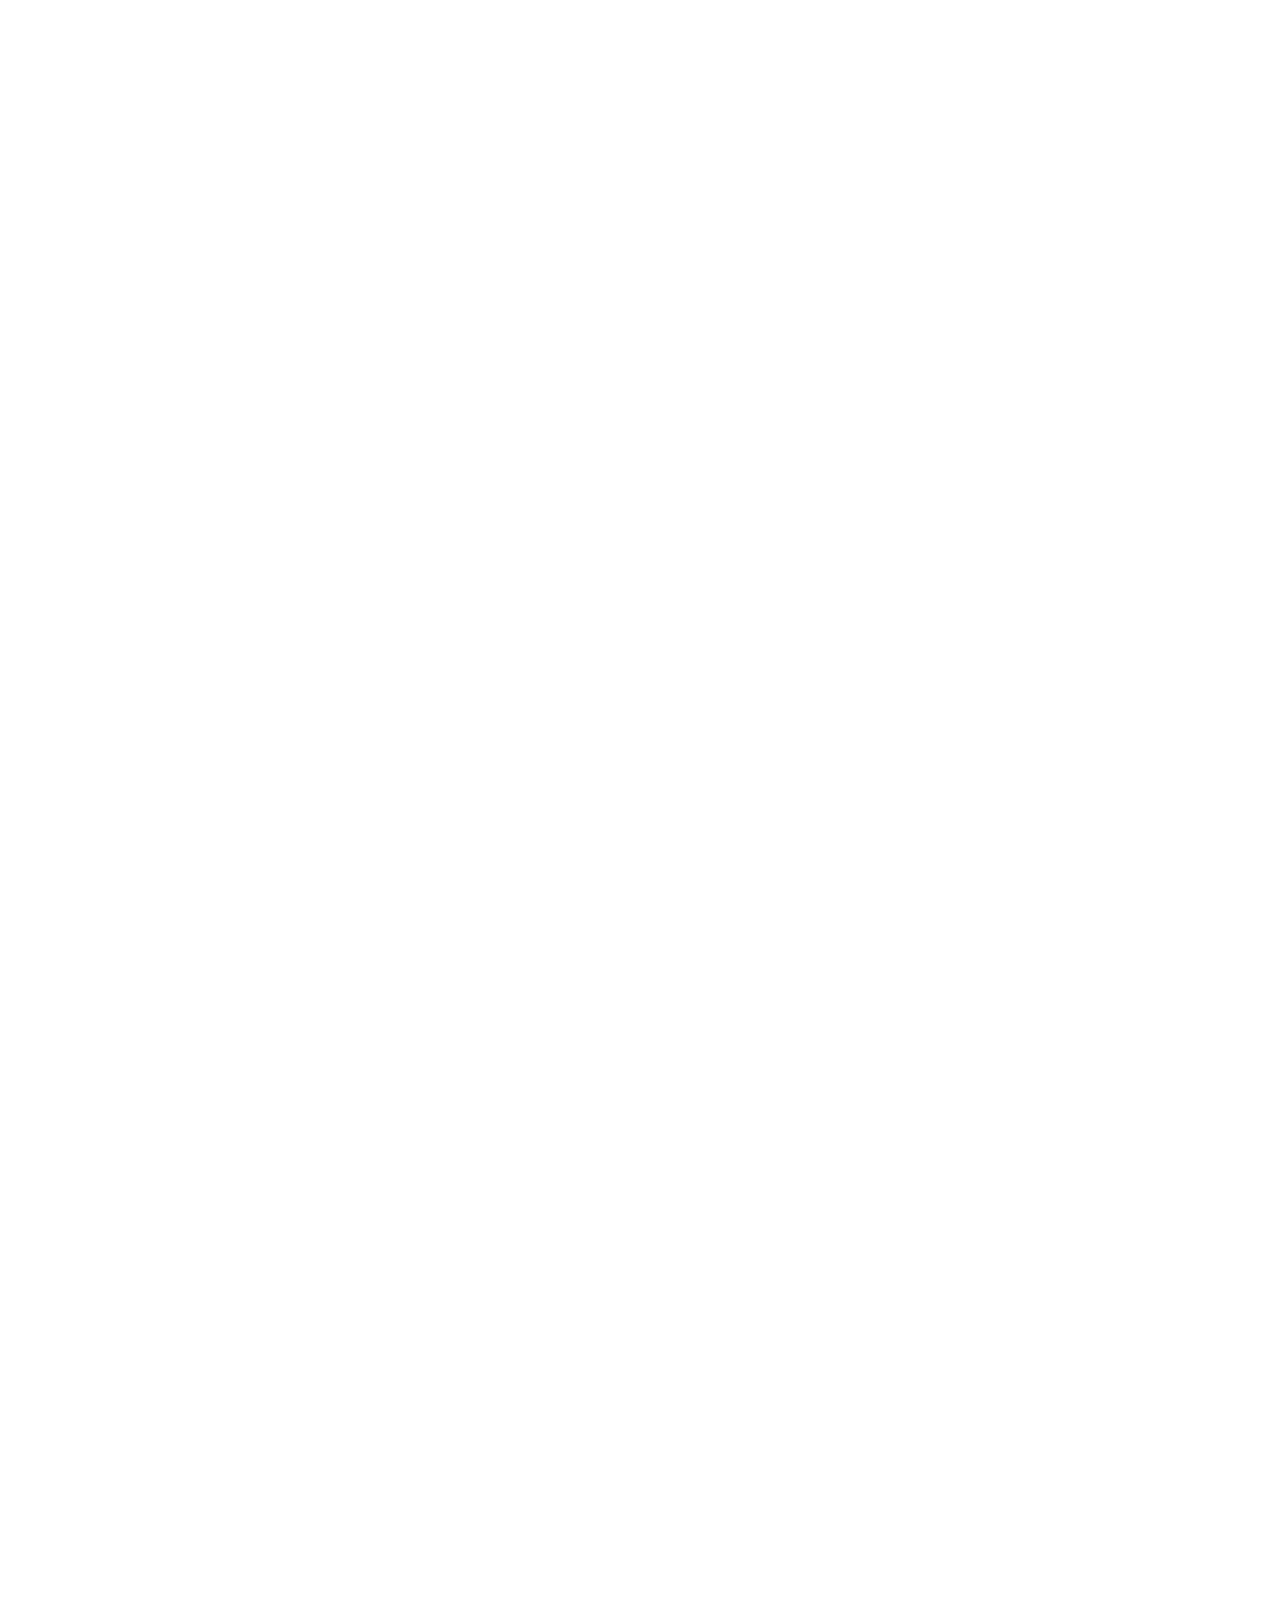
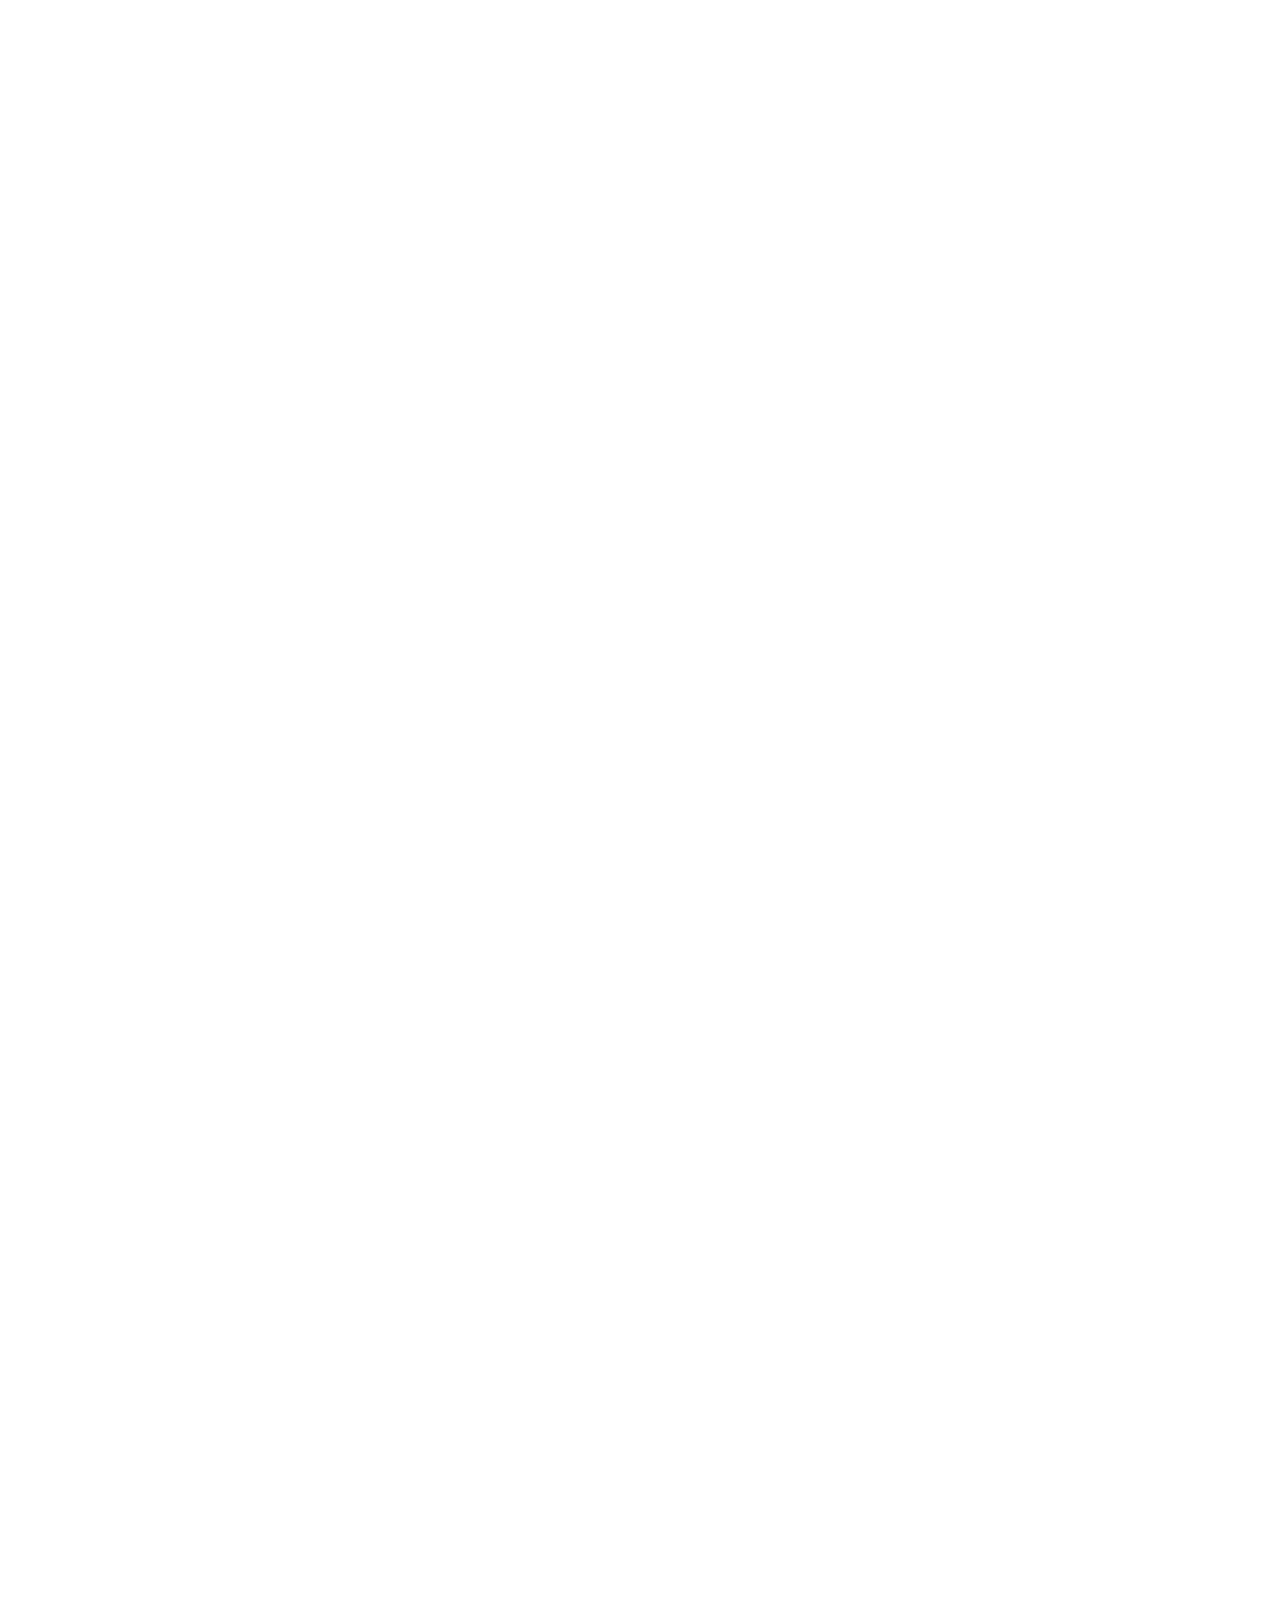
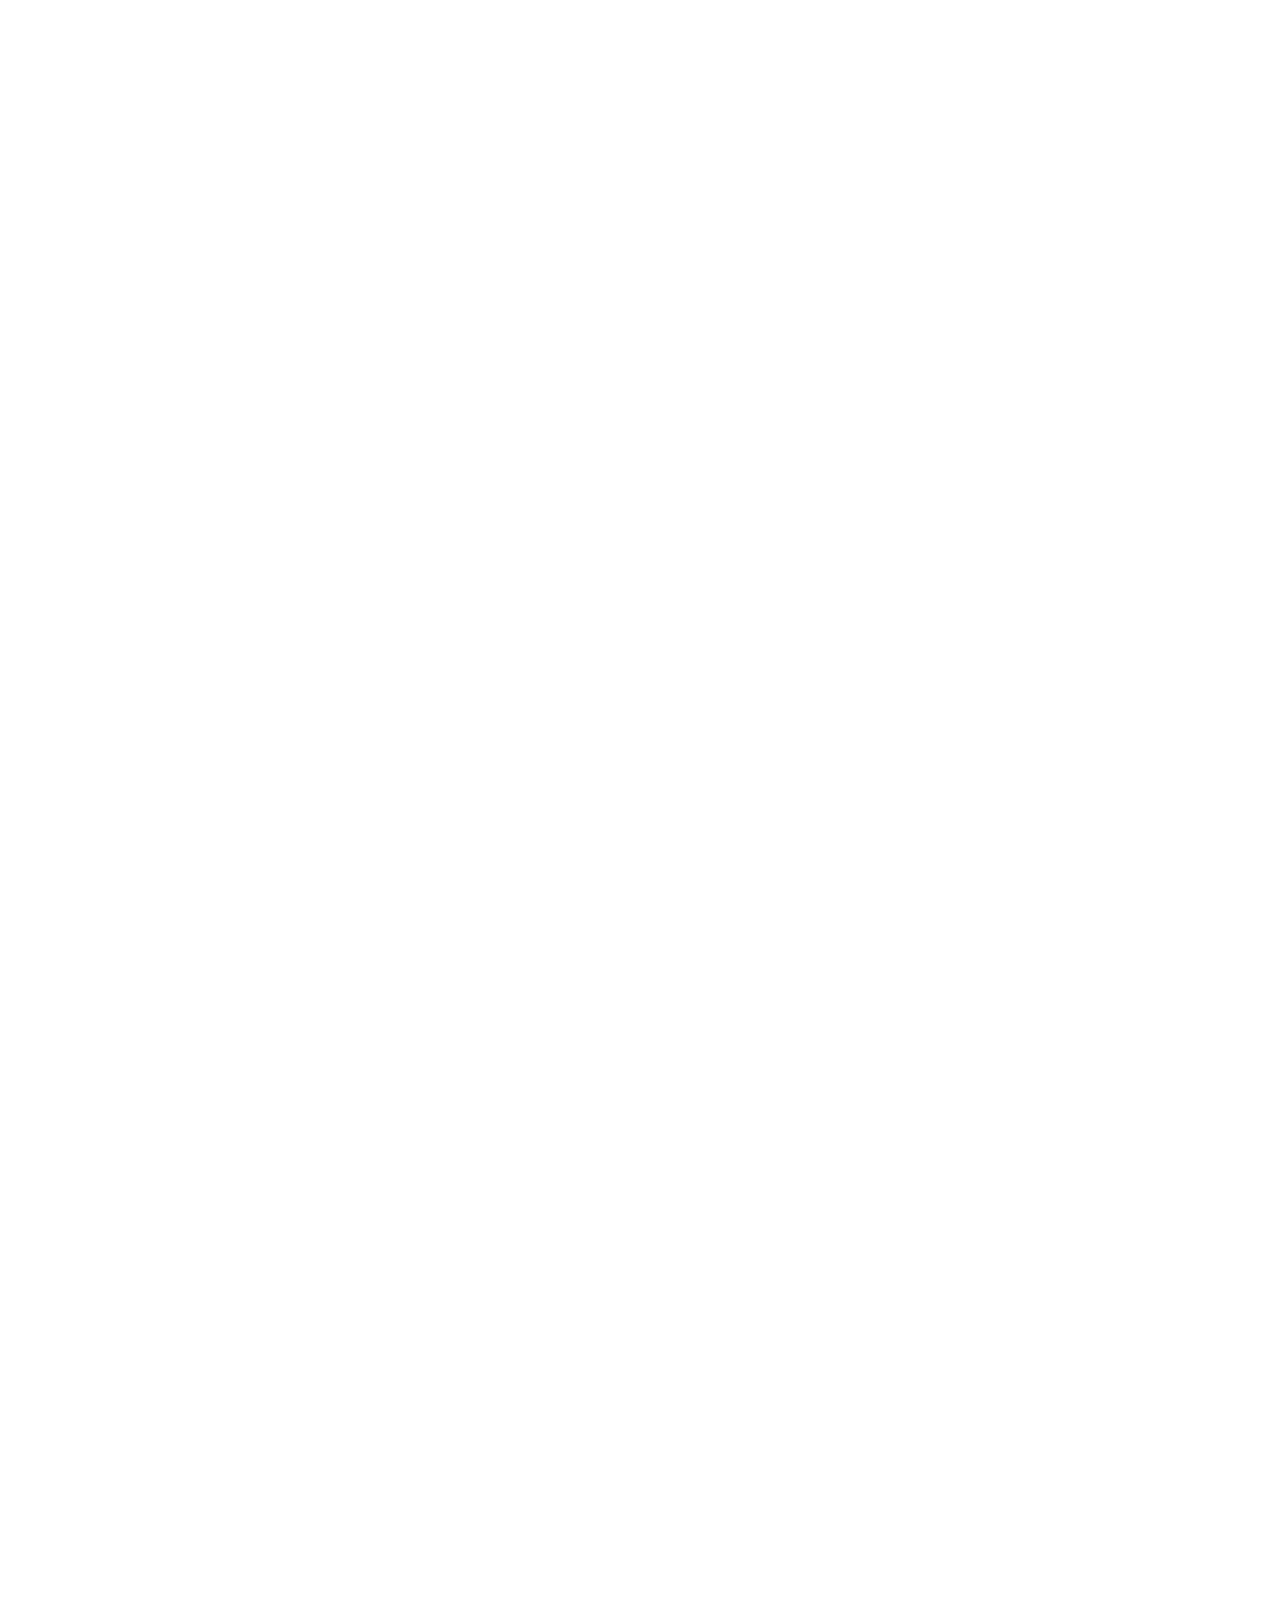
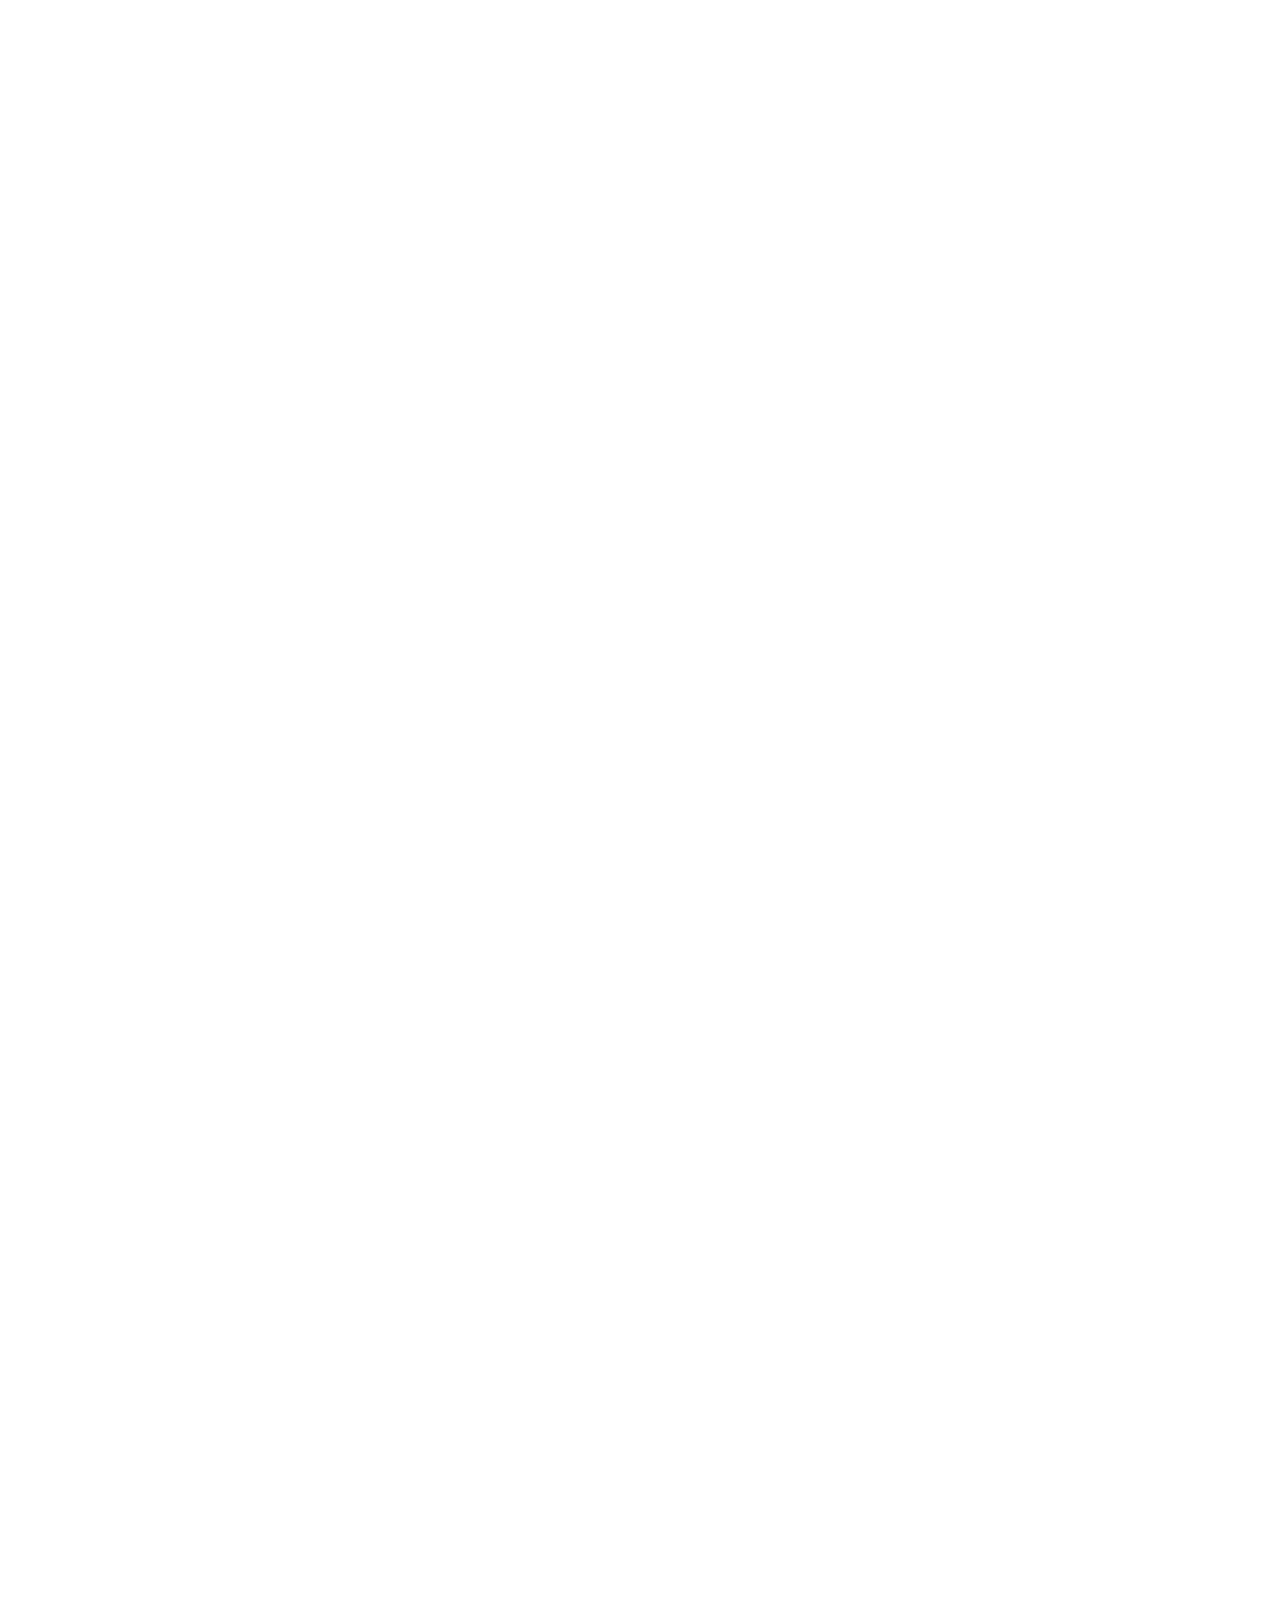
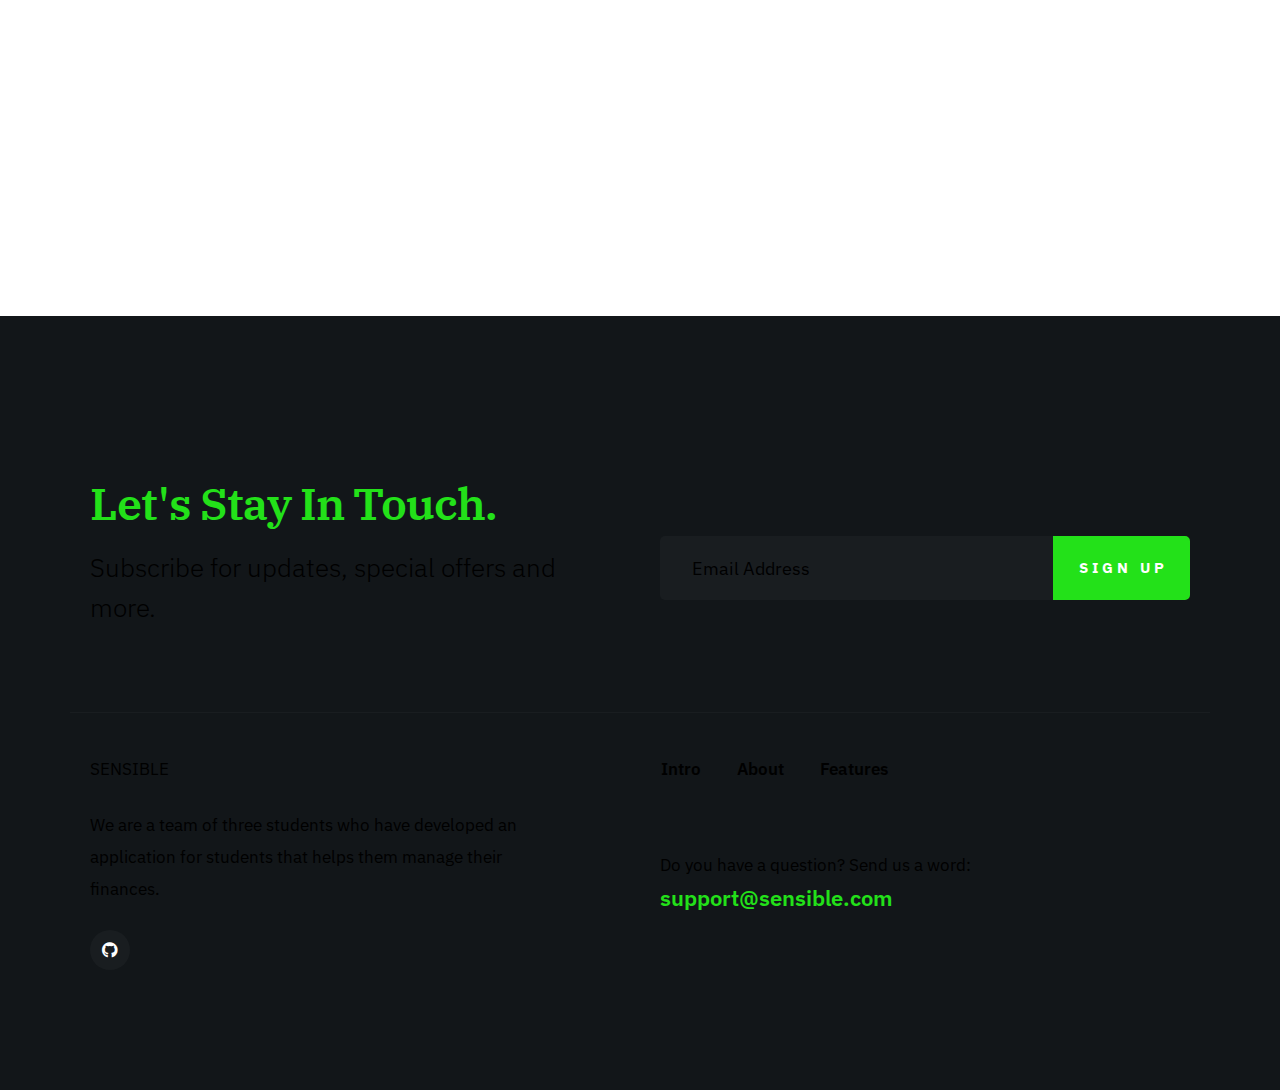
==== commit 35fdb880: "BLOG Finished" ====
--- a/public/blog.html
+++ b/public/blog.html
@@ -96,13 +96,13 @@
                     <div class="item-entry" data-aos="fade-up">
                         <div class="item-entry__thumb">
                             <a href="single.html" class="item-entry__thumb-link">
-                                <img src="images/image1.jpg" 
-                                     srcset="images/thumbs/post/image1 1x, images/thumbs/post/image1 2x" alt="">
+                                <img src="images/thumbs/post/lamp-400.jpg" 
+                                     alt="">
                             </a>
                         </div>        
                         <div class="item-entry__text">
                             <div class="item-entry__cat">
-                                <a href="#0">First Meeting with our Supervisor</a> 
+                                <a href="#0">First Meeting</a> 
                             </div>
     
                             <h1 class="item-entry__title"><a href="single.html">01/10/2019</a></h1>
@@ -110,7 +110,12 @@
                             <div class="item-entry__content">
                                 <p>
                                     We had our first meeting as a group of two today. 
-                                    We are still waiting to hear back from Keith about adding another team member. We discussed with our supervisor the basic idea behind our app and what features we were thinking of including, as well the technology we may use. We thought Xamarin would be a good option, because we had already done a lot of work with C#, so felt quite confident in using it. Gabrielle created a Trello page for our group so we can organise team work and keep track of our deadlines. 
+                                    We are still waiting to hear back from Keith about adding another team member. 
+                                    We discussed with our supervisor the basic idea behind our app and what features 
+                                    we were thinking of including, as well the technology we may use. We thought Xamarin 
+                                    would be a good option, because we had already done a lot of work with C#, so felt quite 
+                                    confident in using it. Gabrielle created a Trello page for our group so we can organise team 
+                                    work and keep track of our deadlines. 
                                 </p>
                                 <a class="more-link" href="single.html">Read More</a>
                             </div>
@@ -119,199 +124,195 @@
 
                 </article> <!-- end article -->
 
-<article class="col-block">
-                
-        <div class="item-entry" data-aos="fade-up">
-            <div class="item-entry__thumb">
-                <a href="single.html" class="item-entry__thumb-link">
-                    <img src="images/image2.jpg" 
-                         srcset="images/thumbs/post/work-remote-400.jpg 1x, images/thumbs/post/work-remote-800.jpg 2x" alt="">
-                </a>
-            </div>
-
-            <div class="item-entry__text">
-                <div class="item-entry__cat">
-                    <a href="#0">Supervised Team Meeting</a> 
-                </div>
-
-                <h1 class="item-entry__title"><a href="single.html">09/10/2019</a></h1>
+                <article class="col-block">
                     
-                <div class="item-entry__content">
-                    <p>
-                        We met with our supervisor this week to discuss how we are going to set up the project and delegate tasks. Gabrielle set up the Trello board that we will be using to keep track of our work and progress. She also received a licence key from Mary to evaluate Invision as a wireframe tool.
-                        Karl did research on starter Xamarin projects/tutorials and contacted Keith about advice and help.
-                        The team also investigated the feasibility of exporting banking data to a CSV file using Machine Learning and Gabrielle contacted a lecturer for some advice regarding this.                  
-                    </p>
-                    <a class="more-link" href="single.html">Read More</a>
-                </div>
-            </div>
-        </div> <!-- item-entry -->
-
-    </article> <!-- end article -->
-    <article class="col-block">
-                
-        <div class="item-entry" data-aos="fade-up">
-            <div class="item-entry__thumb">
-                <a href="single.html" class="item-entry__thumb-link">
-                    <img src="images/image3.jpg" 
-                         srcset="images/thumbs/post/work-remote-400.jpg 1x, images/thumbs/post/work-remote-800.jpg 2x" alt="">
-                </a>
-            </div>
-
-            <div class="item-entry__text">
-                <div class="item-entry__cat">
-                    <a href="#0">Supervised Team Meeting</a> 
-                </div>
-
-                <h1 class="item-entry__title"><a href="single.html">24/10/2019</a></h1>
+                    <div class="item-entry" data-aos="fade-up">
+                        <div class="item-entry__thumb">
+                            <a href="single.html" class="item-entry__thumb-link">
+                                <img src="images/thumbs/post/blue-400.jpg" 
+                                   alt="">
+                            </a>
+                        </div>
+        
+                        <div class="item-entry__text">
+                            <div class="item-entry__cat">
+                                <a href="#0">Supervised Team Meeting</a> 
+                            </div>
+            
+                            <h1 class="item-entry__title"><a href="#0">09/10/2019</a></h1>
+                                
+                            <div class="item-entry__content">
+                                <p>
+                                    We met with our supervisor this week to discuss how we are going to set up the project and delegate tasks. Gabrielle set up the Trello board that we will be using to keep track of our work and progress. She also received a licence key from Mary to evaluate Invision as a wireframe tool.
+                                    Karl did research on starter Xamarin projects/tutorials and contacted Keith about advice and help.
+                                    The team also investigated the feasibility of exporting banking data to a CSV file using Machine Learning and Gabrielle contacted a lecturer for some advice regarding this.                  
+                                </p>
+                             
+                            </div>
+                        </div>
+                    </div> <!-- item-entry -->
+    
+                </article> <!-- end article -->
+
+                <article class="col-block">
                     
-                <div class="item-entry__content">
-                    <p>
-                   The team with our supervisor met to discuss our next steps. 
-                   Karl offered to do some research on financial data laws. He also looked up Udemy courses and YouTube tutorials on Xamarin.
-                   Maria did extensive research on Machine Learning and Image/Text Recognition and Gabrielle started work on the Wireframes for the app using Adobe XD.
-
-                    </p>
-                    <a class="more-link" href="single.html">Read More</a>
-                </div>
-            </div>
-        </div> <!-- item-entry -->
-
-    </article> <!-- end article -->
-
-    <article class="col-block">
-                
-        <div class="item-entry" data-aos="fade-up">
-            <div class="item-entry__thumb">
-                <a href="single.html" class="item-entry__thumb-link">
-                    <img src="images/image4.jpg" 
-                         srcset="images/thumbs/post/work-remote-400.jpg 1x, images/thumbs/post/work-remote-800.jpg 2x" alt="">
-                </a>
-            </div>
-
-            <div class="item-entry__text">
-                <div class="item-entry__cat">
-                    <a href="#0">Work Updates</a> 
-                </div>
-
-                <h1 class="item-entry__title"><a href="single.html">21/11/2019</a></h1>
-                    
-                <div class="item-entry__content">
-                    <p>
-                    The team have finished work on the draft of the Technical Review document and Karl has started to research implimenting SQLite as the database for our app.
-                    </p>
-                    <a class="more-link" href="single.html">Read More</a>
-                </div>
-            </div>
-        </div> <!-- item-entry -->
-
-    </article> <!-- end article -->
-
-
-    <article class="col-block">
-                
-        <div class="item-entry" data-aos="fade-up">
-            <div class="item-entry__thumb">
-                <a href="single.html" class="item-entry__thumb-link">
-                    <img src="images/image5.jpg" 
-                         srcset="images/thumbs/post/work-remote-400.jpg 1x, images/thumbs/post/work-remote-800.jpg 2x" alt="">
-                </a>
-            </div>
-
-            <div class="item-entry__text">
-                <div class="item-entry__cat">
-                    <a href="#0">Preparation for the Interim Presentation</a> 
-                </div>
-
-                <h1 class="item-entry__title"><a href="single.html">19/11/2019</a></h1>
-                    
-                <div class="item-entry__content">
-                    <p>
-                    Karl is working on getting the app ready for the demo, while Maria is doing more research into the other features we would like to impliment and Gabrielle is working on part of the design and the presentation slides. 
-                    </p>
-                    <a class="more-link" href="single.html">Read More</a>
-                </div>
-            </div>
-        </div> <!-- item-entry -->
-
-    </article> <!-- end article -->
-
-    <article class="col-block">
-                
-        <div class="item-entry" data-aos="fade-up">
-            <div class="item-entry__thumb">
-                <a href="single.html" class="item-entry__thumb-link">
-                    <img src="images/image1.jpg" 
-                         srcset="images/thumbs/post/work-remote-400.jpg 1x, images/thumbs/post/work-remote-800.jpg 2x" alt="">
-                </a>
-            </div>
-
-            <div class="item-entry__text">
-                <div class="item-entry__cat">
-                    <a href="#0">Mock Demo with Supervisor</a> 
-                </div>
-
-                <h1 class="item-entry__title"><a href="single.html">02/12/2019</a></h1>
-                    
-                <div class="item-entry__content">
-                    <p>
-                    The team sat down with our Supervisor and ran through how we hope to present our app. We are focusing on important features and how we split work within the group. We have decided that Gabrielle will introduce the app and run through the basic idea behind it, Karl will then show the code and how he plans to impliment our other features, then Gabrielle will discuss the design and the wireframes. After this, Maria will talk about the research that was conducted for the app, as well as discuss her part in the design process which includes the logo for the app. Karl will then demo the app.
-                    We plan to showcase our work using slides, which will also show wireframes. The team is excited for the presentation and is looking forward to advice from the lecturers.
-                    </p>
-                    <a class="more-link" href="single.html">Read More</a>
-                </div>
-            </div>
-        </div> <!-- item-entry -->
-
-    </article> <!-- end article -->
-
-    <article class="col-block">
-                
-        <div class="item-entry" data-aos="fade-up">
-            <div class="item-entry__thumb">
-                <a href="single.html" class="item-entry__thumb-link">
-                    <img src="images/presentationimage.jpg" 
-                         srcset="images/thumbs/post/work-remote-400.jpg 1x, images/thumbs/post/work-remote-800.jpg 2x" alt="">
-                </a>
-            </div>
-
-            <div class="item-entry__text">
-                <div class="item-entry__cat">
-                    <a href="#0">Interim Presentation</a> 
-                </div>
-
-                <h1 class="item-entry__title"><a href="single.html">05/12/2019</a></h1>
-                    
-                <div class="item-entry__content">
-                    <p>
-                        The team had our Interim Presentation in front of the panel of lecturers today. The moral of the group was good, and we felt confident. However, we ran into an issue shortly before the presentation where the app would not deploy on our Android device and we unfortunately could not use it in the demo. 
-                        We did, however, try our best to deliver a presentation that showcased our app and our ideas behind the project. We felt that it was well received and were happy with the outcome.                        
-                    </p>
-                    <a class="more-link" href="single.html">Read More</a>
-                </div>
-            </div>
-        </div> <!-- item-entry -->
-
-    </article> <!-- end article -->
-
-   </article>             
-
-                <article class="col-block">
-                    
-                    <div class="item-entry" data-aos="fade-up">
-                        <div class="item-entry__thumb">
-                            <a href="single.html" class="item-entry__thumb-link">
-                                <img src="images/image2.jpg" 
-                                     srcset="images/thumbs/post/blue-400.jpg 1x, images/thumbs/post/blue-800.jpg 2x" alt="">
-                            </a>
-                        </div>
-        
+                    <div class="item-entry" data-aos="fade-up">
+                        <div class="item-entry__thumb">
+                            <a href="single.html" class="item-entry__thumb-link">
+                                <img src="images/thumbs/post/desk-400.jpg" 
+                                     alt="">
+                            </a>
+                        </div>
+        
+                        <div class="item-entry__text">
+                            <div class="item-entry__cat">
+                                <a href="#0">Supervised Team Meeting</a> 
+                            </div>
+            
+                            <h1 class="item-entry__title"><a href="#0">24/10/2019</a></h1>
+                                
+                            <div class="item-entry__content">
+                                <p>
+                               The team with our supervisor met to discuss our next steps. 
+                               Karl offered to do some research on financial data laws. He also looked up Udemy courses and YouTube tutorials on Xamarin.
+                               Maria did extensive research on Machine Learning and Image/Text Recognition and Gabrielle started work on the Wireframes for the app using Adobe XD.
+            
+                                </p>
+                               
+                            </div>
+                        </div>
+                    </div> <!-- item-entry -->
+    
+                </article> <!-- end article -->
+
+                <article class="col-block">
+                
+                    <div class="item-entry" data-aos="fade-up">
+                        <div class="item-entry__thumb">
+                            <a href="single.html" class="item-entry__thumb-link">
+                                <img src="images/thumbs/post/watch-400.jpg" 
+                                     alt="">
+                            </a>
+                        </div>
+        
+                        <div class="item-entry__text">
+                            <div class="item-entry__cat">
+                                <a href="#0">Work Updates</a> 
+                            </div>
+            
+                            <h1 class="item-entry__title"><a href="#0">21/11/2019</a></h1>
+                                
+                            <div class="item-entry__content">
+                                <p>
+                                The team have finished work on the draft of the Technical Review document and Karl has started to research implimenting SQLite as the database for our app.
+                                </p>
+                          
+                            </div>
+                        </div>
+                    </div> <!-- item-entry -->
+
+                </article> <!-- end article -->
+
+                <article class="col-block">
+                
+                    <div class="item-entry" data-aos="fade-up">
+                        <div class="item-entry__thumb">
+                            <a href="single.html" class="item-entry__thumb-link">
+                                <img src="images/thumbs/post/wheel-400.jpg" 
+                                    alt="">
+                            </a>
+                        </div>
+        
+                        <div class="item-entry__text">
+                            <div class="item-entry__cat">
+                                <a href="#0">Preparing the Presentation</a> 
+                            </div>
+            
+                            <h1 class="item-entry__title"><a href="#0">19/11/2019</a></h1>
+                                
+                            <div class="item-entry__content">
+                                <p>
+                                Karl is working on getting the app ready for the demo, while Maria is doing more research into the other features we would like to impliment and Gabrielle is working on part of the design and the presentation slides. 
+                                </p>
+                           
+                            </div>
+                        </div>
+                    </div> <!-- item-entry -->
+    
+                </article> <!-- end article -->
+
+                <article class="col-block">
+                
+                    <div class="item-entry" data-aos="fade-up">
+                        <div class="item-entry__thumb">
+                            <a href="single.html" class="item-entry__thumb-link">
+                                <img src="images/thumbs/post/lamp-400.jpg" 
+                                      alt="">
+                            </a>
+                        </div>
+        
+                        <div class="item-entry__text">
+                            <div class="item-entry__cat">
+                                <a href="#0">Mock Demo with Supervisor</a> 
+                            </div>
+            
+                            <h1 class="item-entry__title"><a href="#0">02/12/2019</a></h1>
+                                
+                            <div class="item-entry__content">
+                                <p>
+                                The team sat down with our Supervisor and ran through how we hope to present our app. We are focusing on important features and how we split work within the group. We have decided that Gabrielle will introduce the app and run through the basic idea behind it, Karl will then show the code and how he plans to impliment our other features, then Gabrielle will discuss the design and the wireframes. After this, Maria will talk about the research that was conducted for the app, as well as discuss her part in the design process which includes the logo for the app. Karl will then demo the app.
+                                We plan to showcase our work using slides, which will also show wireframes. The team is excited for the presentation and is looking forward to advice from the lecturers.
+                                </p>
+                   
+                            </div>
+                        </div>
+                    </div> <!-- item-entry -->
+    
+                </article> <!-- end article -->
+
+                <article class="col-block">
+                
+                    <div class="item-entry" data-aos="fade-up">
+                        <div class="item-entry__thumb">
+                            <a href="single.html" class="item-entry__thumb-link">
+                                <img src="images/thumbs/post/mac-400.jpg" 
+                                   >
+                            </a>
+                        </div>
+                        <div class="item-entry__text">
+                            <div class="item-entry__cat">
+                                <a href="#0">Interim Presentation</a> 
+                            </div>
+            
+                            <h1 class="item-entry__title"><a href="#0">05/12/2019</a></h1>
+                                
+                            <div class="item-entry__content">
+                                <p>
+                                    The team had our Interim Presentation in front of the panel of lecturers today. The moral of the group was good, and we felt confident. However, we ran into an issue shortly before the presentation where the app would not deploy on our Android device and we unfortunately could not use it in the demo. 
+                                    We did, however, try our best to deliver a presentation that showcased our app and our ideas behind the project. We felt that it was well received and were happy with the outcome.                        
+                                </p>
+                              
+                            </div>
+                        </div>
+                    </div> <!-- item-entry -->
+    
+                </article> <!-- end article -->
+
+                <article class="col-block">
+                
+                    <div class="item-entry" data-aos="fade-up">
+                        <div class="item-entry__thumb">
+                            <a href="single.html" class="item-entry__thumb-link">
+                                <img src="images/thumbs/post/blue-400.jpg" 
+                                    alt="">
+                            </a>
+                        </div>
                         <div class="item-entry__text">
                             <div class="item-entry__cat">
                                 <a href="#0">Team Meeting</a>
                             </div>
     
-                            <h1 class="item-entry__title"><a href="single.html">20/01/2020</a></h1>
+                            <h1 class="item-entry__title"><a href="#0">20/01/2020</a></h1>
                                 
                             <div class="item-entry__content">
                                 <p>
@@ -323,48 +324,48 @@
                                     The group has agreed to meet again with our supervisor this week on the 24th to discuss our work and make decisions on how to move forward with the project.
                                     
                                 </p>
-                                <a class="more-link" href="single.html">Read More</a>
-                            </div>
-                        </div>
-                    </div> <!-- item-entry -->
-    
-                </article> <!-- end article -->
-
-                <article class="col-block">
+                 
+                            </div>
+                        </div>
+                    </div> <!-- item-entry -->
+    
+                </article> <!-- end article -->
+
+                <article class="col-block">
+                
+                    <div class="item-entry" data-aos="fade-up">
+                        <div class="item-entry__thumb">
+                            <a href="single.html" class="item-entry__thumb-link">
+                                <img src="images/thumbs/post/desk-400.jpg" 
+                                      alt="">
+                            </a>
+                        </div>
+        
+                        <div class="item-entry__text">
+                            <div class="item-entry__cat">
+                                <a href="#0">Supervised Team Meeting</a>
+                            </div>
+    
+                            <h1 class="item-entry__title"><a href="#0">24/01/2020</a></h1>
+                                
+                            <div class="item-entry__content">
+                                <p>
+                                    The team met with our supervisor to discuss our progress and work that we had completed. Maria stated that she was enjoying using React and found the styling much simpler than Xamarin. Karl is still working on the Xamarin code and is slowly adding code to allow the functionality of the database. 
+                                </p>
                     
-                    <div class="item-entry" data-aos="fade-up">
-                        <div class="item-entry__thumb">
-                            <a href="single.html" class="item-entry__thumb-link">
-                                <img src="images/image3.jpg" 
-                                     srcset="images/thumbs/post/desk-400.jpg 1x, images/thumbs/post/desk-800.jpg 2x" alt="">
-                            </a>
-                        </div>
-        
-                        <div class="item-entry__text">
-                            <div class="item-entry__cat">
-                                <a href="#0">Supervised Team Meeting</a>
-                            </div>
-    
-                            <h1 class="item-entry__title"><a href="single.html">24/01/2020</a></h1>
-                                
-                            <div class="item-entry__content">
-                                <p>
-                                    The team met with our supervisor to discuss our progress and work that we had completed. Maria stated that she was enjoying using React and found the styling much simpler than Xamarin. Karl is still working on the Xamarin code and is slowly adding code to allow the functionality of the database. 
-                                </p>
-                                <a class="more-link" href="single.html">Read More</a>
-                            </div>
-                        </div>
-                    </div> <!-- item-entry -->
-    
-                </article> <!-- end article -->
-
-                <article class="col-block">
-                
-                    <div class="item-entry" data-aos="fade-up">
-                        <div class="item-entry__thumb">
-                            <a href="single.html" class="item-entry__thumb-link">
-                                <img src="images/image4.jpg" 
-                                     srcset="images/thumbs/post/watch-400.jpg 1x, images/thumbs/post/watch-800.jpg 2x" alt="">
+                            </div>
+                        </div>
+                    </div> <!-- item-entry -->
+    
+                </article> <!-- end article -->
+
+                <article class="col-block">
+                
+                    <div class="item-entry" data-aos="fade-up">
+                        <div class="item-entry__thumb">
+                            <a href="single.html" class="item-entry__thumb-link">
+                                <img src="images/thumbs/post/watch-400.jpg" 
+                                    alt="">
                             </a>
                         </div>
         
@@ -373,7 +374,7 @@
                                 <a href="#0">Team Meeting</a>
                             </div>
     
-                            <h1 class="item-entry__title"><a href="single.html">27/01/2020</a></h1>
+                            <h1 class="item-entry__title"><a href="#0">27/01/2020</a></h1>
                                 
                             <div class="item-entry__content">
                                 <p>
@@ -385,20 +386,20 @@
                                     We will meet again on Friday to discuss our progress.
                                     
                                 </p>
-                                <a class="more-link" href="single.html">Read More</a>
-                            </div>
-                        </div>
-                    </div> <!-- item-entry -->
-
-                </article> <!-- end article -->
-
-                <article class="col-block">
-                
-                    <div class="item-entry" data-aos="fade-up">
-                        <div class="item-entry__thumb">
-                            <a href="single.html" class="item-entry__thumb-link">
-                                <img src="images/image5.jpg" 
-                                     srcset="images/thumbs/post/wheel-400.jpg 1x, images/thumbs/post/wheel-800.jpg 2x" alt="">
+                           
+                            </div>
+                        </div>
+                    </div> <!-- item-entry -->
+    
+                </article> <!-- end article -->
+
+                <article class="col-block">
+                
+                    <div class="item-entry" data-aos="fade-up">
+                        <div class="item-entry__thumb">
+                            <a href="single.html" class="item-entry__thumb-link">
+                                <img src="images/thumbs/post/wheel-400.jpg" 
+                                    alt="">
                             </a>
                         </div>
         
@@ -407,7 +408,7 @@
                                 <a href="#0">Team Meeting</a>
                             </div>
     
-                            <h1 class="item-entry__title"><a href="single.html">31/01/2020</a></h1>
+                            <h1 class="item-entry__title"><a href="#0">31/01/2020</a></h1>
                                 
                             <div class="item-entry__content">
                                 <p>
@@ -421,20 +422,20 @@
                                     The group decided that although we felt that Xamarin was still the way forward, we would continue to work on both the Xamarin and React native apps until our next meeting, so that we would have a definitive gage of both and that would make our decision much easier.
                                     
                                 </p>
-                                <a class="more-link" href="single.html">Read More</a>
-                            </div>
-                        </div>
-                    </div> <!-- item-entry -->
-    
-                </article> <!-- end article -->
-
-                <article class="col-block">
-                
-                    <div class="item-entry" data-aos="fade-up">
-                        <div class="item-entry__thumb">
-                            <a href="single.html" class="item-entry__thumb-link">
-                                <img src="images/image1.jpg" 
-                                     srcset="images/thumbs/post/jsmith-400.jpg 1x, images/thumbs/post/jsmith-800.jpg 2x" alt="">
+                          
+                            </div>
+                        </div>
+                    </div> <!-- item-entry -->
+    
+                </article> <!-- end article -->
+
+                <article class="col-block">
+                
+                    <div class="item-entry" data-aos="fade-up">
+                        <div class="item-entry__thumb">
+                            <a href="single.html" class="item-entry__thumb-link">
+                                <img src="images/thumbs/post/lamp-400.jpg" 
+                                    alt="">
                             </a>
                         </div>
         
@@ -443,58 +444,26 @@
                                 <a href="#0">Team Meeting</a>
                             </div>
     
-                            <h1 class="item-entry__title"><a href="single.html">03/02/2020</a></h1>
+                            <h1 class="item-entry__title"><a href="#0">03/02/2020</a></h1>
                                 
                             <div class="item-entry__content">
                                 <p>
                                     The focus of this meeting for the team was to update each other on our progress with both the Xamarin app and React Native app. Gabrielle tried to fix the npm issues she was experiencing with React but found the error was too great and would greatly impede on the groups work to continue with React. 
                                     The team decided that we would continue to use Xamarin as our main app. 
                                 </p>
-                                <a class="more-link" href="single.html">Read More</a>
-                            </div>
-                        </div>
-                    </div> <!-- item-entry -->
-    
-                </article> <!-- end article -->
-
-                <article class="col-block">
-                
-                    <div class="item-entry" data-aos="fade-up">
-                        <div class="item-entry__thumb">
-                            <a href="single.html" class="item-entry__thumb-link">
-                                <img src="images/image2.jpg" 
-                                     srcset="images/thumbs/post/mac-400.jpg 1x, images/thumbs/post/mac-800.jpg 2x" alt="">
-                            </a>
-                        </div>
-        
-                        <div class="item-entry__text">
-                            <div class="item-entry__cat">
-                                <a href="#0">Supervised Team Meeting</a> 
-                            </div>
-    
-                            <h1 class="item-entry__title"><a href="single.html">07/02/2020</a></h1>
-                                
-                            <div class="item-entry__content">
-                                <p>
-                                    The team met today with our supervisor to discuss our progress with the work. 
-                                    Maria discussed with the team that she had achieved some functionality with the React app, so we decided it would be a great idea for her to continue working on the React Native app, which would allow the team to present two projects to the panel at the conclusion of our project. That way, we could showcase the level of work the team produced and how well we worked together as a team.
-                                    Our supervisor suggested the 21st as a date for us to do a mock demo of the project. We concluded that this was an excellent idea, as it gave us plenty of time after this date to work out any other coding problems we faced.
-                                    The team decided to meet again on Wednesday to follow up on work done.                                    
-                                </p>
-                                <a class="more-link" href="single.html">Read More</a>
-                            </div>
-                        </div>
-                    </div> <!-- item-entry -->
-    
-                </article> <!-- end article -->
-
-                <article class="col-block">
-                
-                    <div class="item-entry" data-aos="fade-up">
-                        <div class="item-entry__thumb">
-                            <a href="single.html" class="item-entry__thumb-link">
-                                <img src="images/image3.jpg" 
-                                     srcset="images/thumbs/post/working-400.jpg 1x, images/thumbs/post/working-800.jpg 2x" alt="">
+                              
+                            </div>
+                        </div>
+                    </div> <!-- item-entry -->
+    
+                </article> <!-- end article -->
+                <article class="col-block">
+                
+                    <div class="item-entry" data-aos="fade-up">
+                        <div class="item-entry__thumb">
+                            <a href="single.html" class="item-entry__thumb-link">
+                                <img src="images/thumbs/post/blue-400.jpg" 
+                                    alt="">
                             </a>
                         </div>
         
@@ -503,26 +472,25 @@
                                 <a href="#0">Team Meeting</a>
                             </div>
     
-                            <h1 class="item-entry__title"><a href="single.html">12/02/2020</a></h1>
+                            <h1 class="item-entry__title"><a href="#0">12/02/2020</a></h1>
                                 
                             <div class="item-entry__content">
                                 <p>
                                     During our meeting today Maria emailed our supervisor to enquire about the poster spec requirements. We discussed working on the poster and drew out a basic diagram on the board to highlight our ideas. Maria began working on the poster using Adobe Photoshop and Gabrielle worked on getting a calendar implemented in our app.
                                 </p>
-                                <a class="more-link" href="single.html">Read More</a>
-                            </div>
-                        </div>
-                    </div> <!-- item-entry -->
-    
-                </article> <!-- end article -->
-
-                <article class="col-block">
-                
-                    <div class="item-entry" data-aos="fade-up">
-                        <div class="item-entry__thumb">
-                            <a href="single.html" class="item-entry__thumb-link">
-                                <img src="images/thumbs/post/woodcraft-400.jpg" 
-                                     srcset="images/thumbs/post/woodcraft-400.jpg 1x, images/thumbs/post/woodcraft-800.jpg 2x" alt="">
+                              
+                            </div>
+                        </div>
+                    </div> <!-- item-entry -->
+    
+                </article> <!-- end article -->
+                <article class="col-block">
+                
+                    <div class="item-entry" data-aos="fade-up">
+                        <div class="item-entry__thumb">
+                            <a href="single.html" class="item-entry__thumb-link">
+                                <img src="images/thumbs/post/desk-400.jpg" 
+                                    alt="">
                             </a>
                         </div>
         
@@ -531,7 +499,7 @@
                                 <a href="#0">Team Meeting</a>
                             </div>
     
-                            <h1 class="item-entry__title"><a href="single.html">14/02/2020</a></h1>
+                            <h1 class="item-entry__title"><a href="#0">14/02/2020</a></h1>
                                 
                             <div class="item-entry__content">
                                 <p>
@@ -540,20 +508,19 @@
                                     https://docs.google.com/forms/d/e/1FAIpQLScBVTtAOtuh23Q_Pb78T8RLRIBriyJ5tVDwnUFyBi9i-5eFQA/viewform
                                     
                                 </p>
-                                <a class="more-link" href="single.html">Read More</a>
-                            </div>
-                        </div>
-                    </div> <!-- item-entry -->
-    
-                </article> <!-- end article -->
-
-                <article class="col-block">
-                
-                    <div class="item-entry" data-aos="fade-up">
-                        <div class="item-entry__thumb">
-                            <a href="single.html" class="item-entry__thumb-link">
-                                <img src="images/image4.jpg" 
-                                     srcset="images/thumbs/post/fuji-400.jpg 1x, images/thumbs/post/fuji-800.jpg 2x" alt="">
+              
+                            </div>
+                        </div>
+                    </div> <!-- item-entry -->
+    
+                </article> <!-- end article -->
+                <article class="col-block">
+                
+                    <div class="item-entry" data-aos="fade-up">
+                        <div class="item-entry__thumb">
+                            <a href="single.html" class="item-entry__thumb-link">
+                                <img src="images/thumbs/post/watch-400.jpg" 
+                                    alt="">
                             </a>
                         </div>
         
@@ -562,7 +529,7 @@
                                 <a href="#0">Team Meeting</a>
                             </div>
     
-                            <h1 class="item-entry__title"><a href="single.html">17/02/2020</a></h1>
+                            <h1 class="item-entry__title"><a href="#0">17/02/2020</a></h1>
                                 
                             <div class="item-entry__content">
                                 <p>
@@ -575,20 +542,19 @@
                                     Karl continued to work on the main code of the app.
                                     
                                 </p>
-                                <a class="more-link" href="single.html">Read More</a>
-                            </div>
-                        </div>
-                    </div> <!-- item-entry -->
-    
-                </article> <!-- end article -->
-
-                <article class="col-block">
-                
-                    <div class="item-entry" data-aos="fade-up">
-                        <div class="item-entry__thumb">
-                            <a href="single.html" class="item-entry__thumb-link">
-                                <img src="images/image5.jpg" 
-                                     srcset="images/thumbs/post/workplace-400.jpg 1x, images/thumbs/post/workplace-800.jpg 2x" alt="">
+                       
+                            </div>
+                        </div>
+                    </div> <!-- item-entry -->
+    
+                </article> <!-- end article -->
+                <article class="col-block">
+                
+                    <div class="item-entry" data-aos="fade-up">
+                        <div class="item-entry__thumb">
+                            <a href="single.html" class="item-entry__thumb-link">
+                                <img src="images/thumbs/post/wheel-400.jpg" 
+                                    alt="">
                             </a>
                         </div>
         
@@ -597,7 +563,7 @@
                                 <a href="#0">Supervised Team Meeting</a>
                             </div>
     
-                            <h1 class="item-entry__title"><a href="single.html">21/02/2020</a></h1>
+                            <h1 class="item-entry__title"><a href="#0">21/02/2020</a></h1>
                                 
                             <div class="item-entry__content">
                                 <p>
@@ -615,13 +581,13 @@
                                     The team is going to continue working on their individual aspects of the project. Maria will finish the website and deploy it to firebase. Karl will complete the app and design the user interface, and Gabrielle is going to complete the proposal document and the team blog and do the unit testing of the app once it is finished.
                                     
                                 </p>
-                                <a class="more-link" href="single.html">Read More</a>
-                            </div>
-                        </div>
-                    </div> <!-- item-entry -->
-    
-                </article> <!-- end article -->
-
+                 
+                            </div>
+                        </div>
+                    </div> <!-- item-entry -->
+    
+                </article> <!-- end article -->
+            
             </div> <!-- end entries -->
         </div> <!-- end entries-wrap -->
 <!-- 
